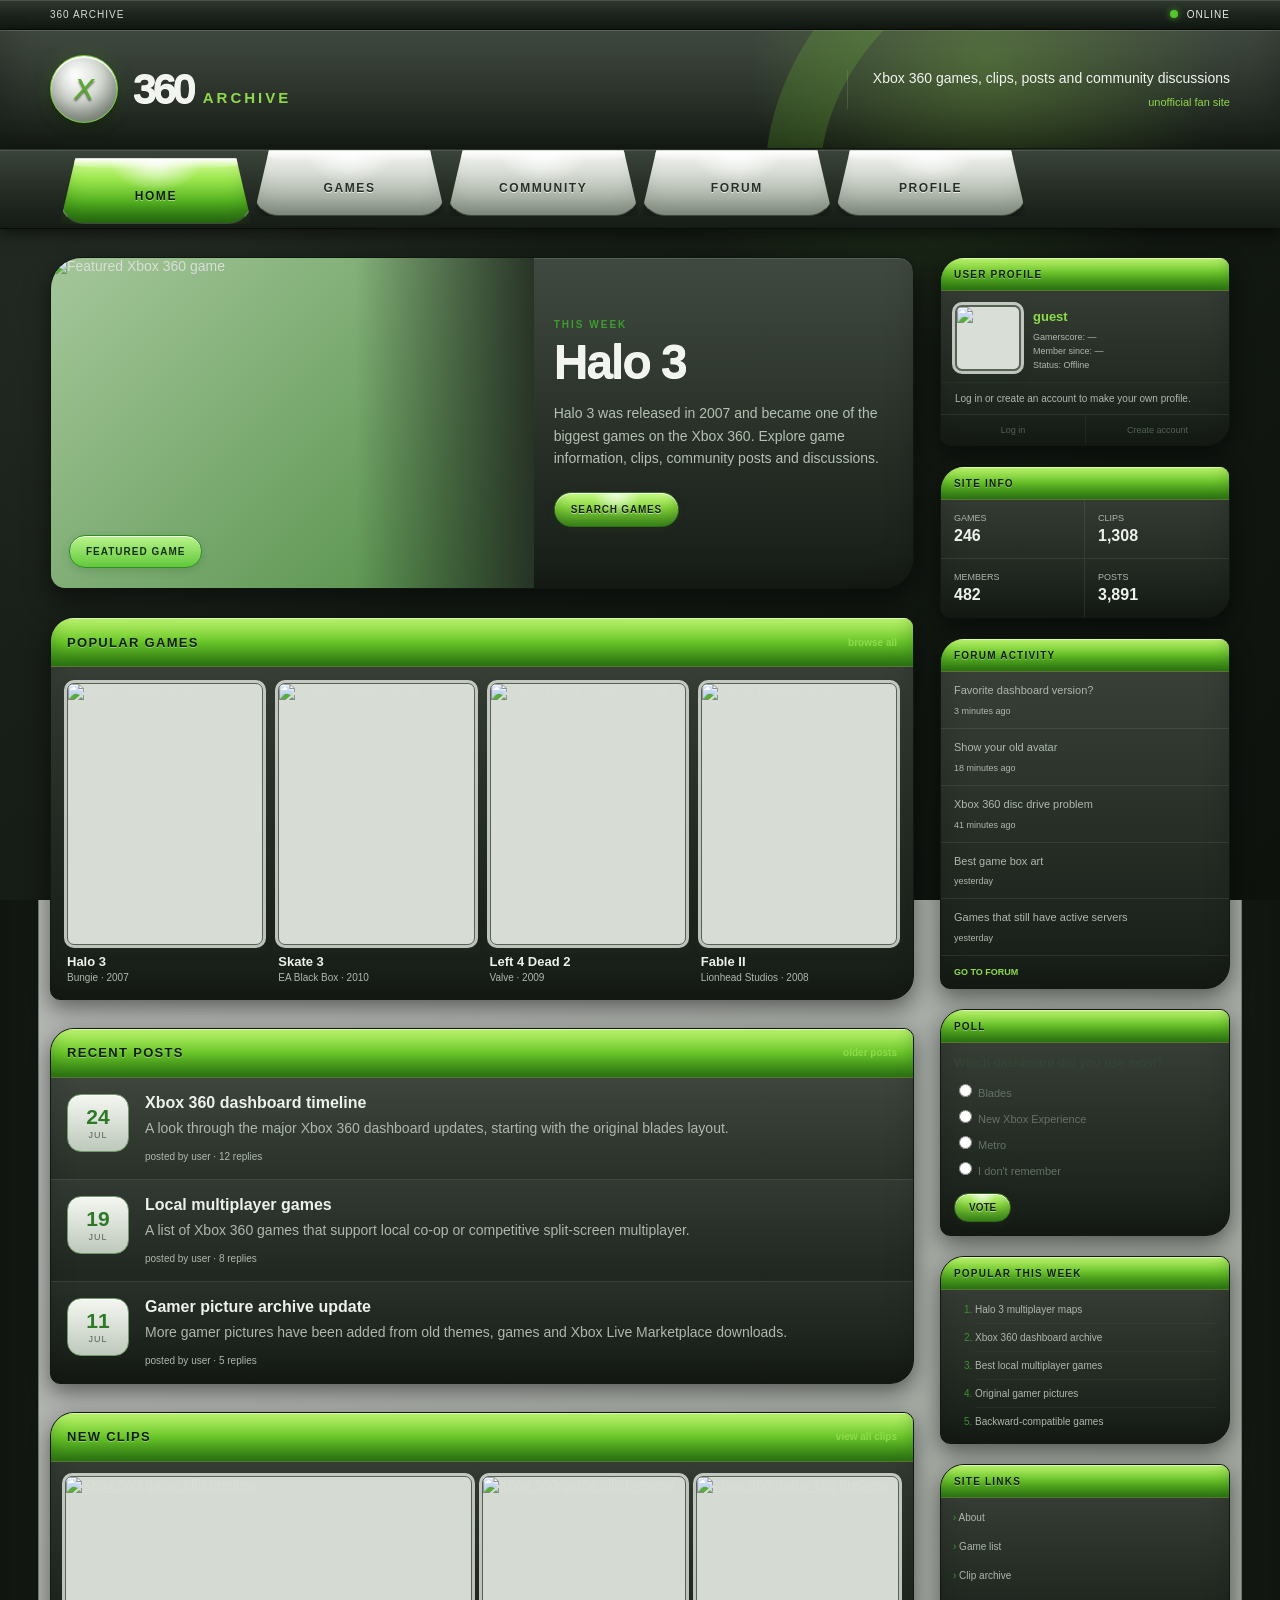
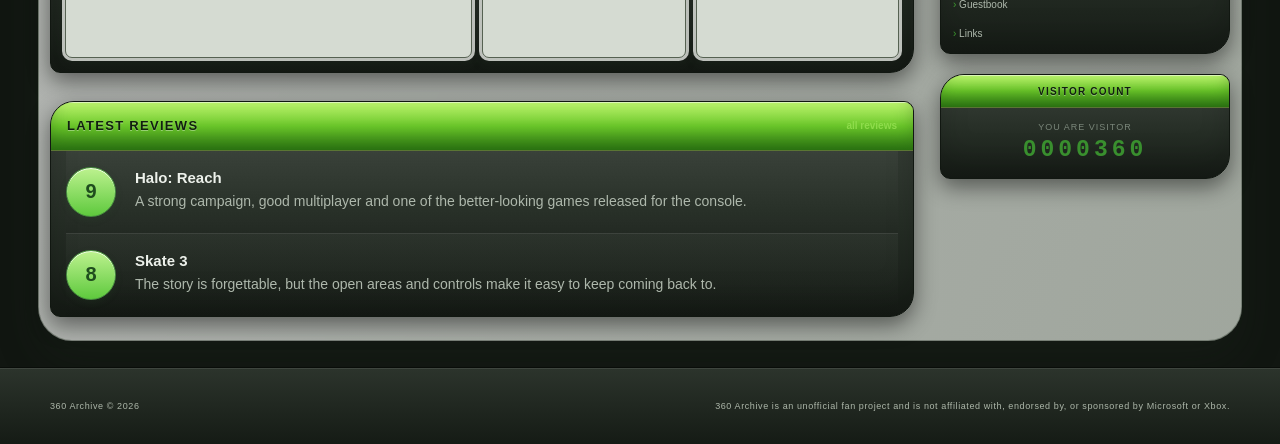
==== index.html @ 5d23368d "Add files via upload" ====
<!DOCTYPE html>
<html lang="en">

<head>
  <meta charset="UTF-8">

  <meta
    name="viewport"
    content="width=device-width, initial-scale=1.0"
  >

  <title>360 Archive</title>

  <link
    rel="stylesheet"
    href="style.css?v=4"
  >
</head>


<body>

  <div class="top-bar">

    <div class="site-width top-bar-inner">

      <span>
        360 ARCHIVE
      </span>

      <span class="online-status">

        <span class="online-dot"></span>

        ONLINE

      </span>

    </div>

  </div>


  <header class="site-header">

    <div class="site-width header-inner">

      <a
        class="site-logo"
        href="index.html"
      >

        <span class="logo-circle">
          X
        </span>

        <span class="logo-name">

          <strong>
            360
          </strong>

          <span>
            ARCHIVE
          </span>

        </span>

      </a>


      <div class="header-text">

        <p>
          Xbox 360 games, clips, posts and community discussions
        </p>

        <span>
          unofficial fan site
        </span>

      </div>

    </div>

  </header>

  <nav class="main-nav">
    <div class="site-width nav-inner">
      <a class="active" href="index.html">HOME</a>
      <a href="games.html">GAMES</a>
      <a href="community.html">COMMUNITY</a>
      <a href="forum.html">FORUM</a>
      <a href="profile.html">PROFILE</a>
    </div>
  </nav>

<main class="site-width page-layout">

    <section class="main-column">


      <section class="feature">

        <div class="feature-image">

          <img
            src="images/feature-game.jpg"
            alt="Featured Xbox 360 game"
          >

          <span class="feature-label">
            FEATURED GAME
          </span>

        </div>


        <div class="feature-info">

          <p class="small-heading">
            THIS WEEK
          </p>

          <h1>
            Halo 3
          </h1>

          <p>
            Halo 3 was released in 2007 and became one of the biggest
            games on the Xbox 360. Explore game information, clips,
            community posts and discussions.
          </p>

          <a
            class="main-button"
            href="games.html"
          >
            SEARCH GAMES
          </a>

        </div>

      </section>


      <section
        class="content-section"
        id="games"
      >

        <div class="section-heading">

          <h2>
            POPULAR GAMES
          </h2>

          <a href="games.html">
            browse all
          </a>

        </div>


        <div class="game-grid">


          <article class="game-item">

            <img
              src="images/game-halo3.jpg"
              alt="Halo 3 game cover"
            >

            <h3>
              Halo 3
            </h3>

            <p>
              Bungie · 2007
            </p>

          </article>


          <article class="game-item">

            <img
              src="images/game-skate3.jpg"
              alt="Skate 3 game cover"
            >

            <h3>
              Skate 3
            </h3>

            <p>
              EA Black Box · 2010
            </p>

          </article>


          <article class="game-item">

            <img
              src="images/game-l4d2.jpg"
              alt="Left 4 Dead 2 game cover"
            >

            <h3>
              Left 4 Dead 2
            </h3>

            <p>
              Valve · 2009
            </p>

          </article>


          <article class="game-item">

            <img
              src="images/game-fable2.jpg"
              alt="Fable II game cover"
            >

            <h3>
              Fable II
            </h3>

            <p>
              Lionhead Studios · 2008
            </p>

          </article>

        </div>

      </section>


      <section
        class="content-section"
        id="posts"
      >

        <div class="section-heading">

          <h2>
            RECENT POSTS
          </h2>

          <a href="#">
            older posts
          </a>

        </div>


        <article class="post">

          <div class="post-date">

            <strong>
              24
            </strong>

            <span>
              JUL
            </span>

          </div>


          <div class="post-content">

            <h3>

              <a href="#">
                Xbox 360 dashboard timeline
              </a>

            </h3>

            <p>
              A look through the major Xbox 360 dashboard updates,
              starting with the original blades layout.
            </p>

            <span class="post-details">
              posted by user · 12 replies
            </span>

          </div>

        </article>


        <article class="post">

          <div class="post-date">

            <strong>
              19
            </strong>

            <span>
              JUL
            </span>

          </div>


          <div class="post-content">

            <h3>

              <a href="#">
                Local multiplayer games
              </a>

            </h3>

            <p>
              A list of Xbox 360 games that support local co-op or
              competitive split-screen multiplayer.
            </p>

            <span class="post-details">
              posted by user · 8 replies
            </span>

          </div>

        </article>


        <article class="post">

          <div class="post-date">

            <strong>
              11
            </strong>

            <span>
              JUL
            </span>

          </div>


          <div class="post-content">

            <h3>

              <a href="#">
                Gamer picture archive update
              </a>

            </h3>

            <p>
              More gamer pictures have been added from old themes,
              games and Xbox Live Marketplace downloads.
            </p>

            <span class="post-details">
              posted by user · 5 replies
            </span>

          </div>

        </article>

      </section>


      <section
        class="content-section"
        id="clips"
      >

        <div class="section-heading">

          <h2>
            NEW CLIPS
          </h2>

          <a href="#">
            view all clips
          </a>

        </div>


        <div class="screenshot-grid">

          <a href="#">

            <img
              src="images/screenshot-1.jpg"
              alt="Xbox 360 game clip preview"
            >

          </a>

          <a href="#">

            <img
              src="images/screenshot-2.jpg"
              alt="Xbox 360 game clip preview"
            >

          </a>

          <a href="#">

            <img
              src="images/screenshot-3.jpg"
              alt="Xbox 360 game clip preview"
            >

          </a>

        </div>

      </section>


      <section class="content-section">

        <div class="section-heading">

          <h2>
            LATEST REVIEWS
          </h2>

          <a href="#">
            all reviews
          </a>

        </div>


        <div class="review-list">


          <article class="review">

            <div class="review-score">
              9
            </div>

            <div>

              <h3>
                Halo: Reach
              </h3>

              <p>
                A strong campaign, good multiplayer and one of the
                better-looking games released for the console.
              </p>

            </div>

          </article>


          <article class="review">

            <div class="review-score">
              8
            </div>

            <div>

              <h3>
                Skate 3
              </h3>

              <p>
                The story is forgettable, but the open areas and
                controls make it easy to keep coming back to.
              </p>

            </div>

          </article>

        </div>

      </section>

    </section>


    <aside class="sidebar">


      <section
        class="sidebar-section"
        id="profile"
      >

        <div class="sidebar-heading">
          USER PROFILE
        </div>


        <div class="profile">

          <img
            id="home-profile-avatar"
            src="images/avatar.png"
            alt="User avatar"
          >


          <div class="profile-details">

            <strong id="home-profile-username">
              user
            </strong>

            <span id="home-profile-gamerscore">
              Gamerscore: 0
            </span>

            <span id="home-profile-member-since">
              Member since: —
            </span>

            <span id="home-profile-status">
              Status: Checking...
            </span>

          </div>

        </div>


        <p
          class="profile-bio"
          id="home-profile-bio"
        >
          profile information goes here
        </p>


        <div class="profile-links">

          <a
            id="home-profile-primary-link"
            href="login.html"
          >
            Log in
          </a>

          <a
            id="home-profile-secondary-link"
            href="signup.html"
          >
            Create account
          </a>

        </div>

      </section>


      <section class="sidebar-section">

        <div class="sidebar-heading">
          SITE INFO
        </div>


        <div class="site-stats">

          <div>

            <span>
              Games
            </span>

            <strong>
              246
            </strong>

          </div>


          <div>

            <span>
              Clips
            </span>

            <strong>
              1,308
            </strong>

          </div>


          <div>

            <span>
              Members
            </span>

            <strong>
              482
            </strong>

          </div>


          <div>

            <span>
              Posts
            </span>

            <strong>
              3,891
            </strong>

          </div>

        </div>

      </section>


      <section
        class="sidebar-section"
        id="forum"
      >

        <div class="sidebar-heading">
          FORUM ACTIVITY
        </div>


        <ul class="forum-list">

          <li>

            <a href="#">
              Favorite dashboard version?
            </a>

            <span>
              3 minutes ago
            </span>

          </li>


          <li>

            <a href="#">
              Show your old avatar
            </a>

            <span>
              18 minutes ago
            </span>

          </li>


          <li>

            <a href="#">
              Xbox 360 disc drive problem
            </a>

            <span>
              41 minutes ago
            </span>

          </li>


          <li>

            <a href="#">
              Best game box art
            </a>

            <span>
              yesterday
            </span>

          </li>


          <li>

            <a href="#">
              Games that still have active servers
            </a>

            <span>
              yesterday
            </span>

          </li>

        </ul>


        <a
          class="sidebar-bottom-link"
          href="#"
        >
          GO TO FORUM
        </a>

      </section>


      <section class="sidebar-section">

        <div class="sidebar-heading">
          POLL
        </div>


        <form class="poll">

          <p>
            Which dashboard did you use most?
          </p>


          <label>

            <input
              type="radio"
              name="dashboard"
            >

            Blades

          </label>


          <label>

            <input
              type="radio"
              name="dashboard"
            >

            New Xbox Experience

          </label>


          <label>

            <input
              type="radio"
              name="dashboard"
            >

            Metro

          </label>


          <label>

            <input
              type="radio"
              name="dashboard"
            >

            I don't remember

          </label>


          <button type="button">
            VOTE
          </button>

        </form>

      </section>


      <section class="sidebar-section">

        <div class="sidebar-heading">
          POPULAR THIS WEEK
        </div>


        <ol class="popular-list">

          <li>

            <a href="#">
              Halo 3 multiplayer maps
            </a>

          </li>

          <li>

            <a href="#">
              Xbox 360 dashboard archive
            </a>

          </li>

          <li>

            <a href="#">
              Best local multiplayer games
            </a>

          </li>

          <li>

            <a href="#">
              Original gamer pictures
            </a>

          </li>

          <li>

            <a href="#">
              Backward-compatible games
            </a>

          </li>

        </ol>

      </section>


      <section class="sidebar-section">

        <div class="sidebar-heading">
          SITE LINKS
        </div>


        <nav class="side-links">

          <a href="#">
            About
          </a>

          <a href="games.html">
            Game list
          </a>

          <a href="#">
            Clip archive
          </a>

          <a href="#">
            Guestbook
          </a>

          <a href="#">
            Links
          </a>

        </nav>

      </section>


      <section class="sidebar-section visitor-counter">

        <div class="sidebar-heading">
          VISITOR COUNT
        </div>

        <span>
          You are visitor
        </span>

        <strong>
          0000360
        </strong>

      </section>

    </aside>

  </main>


  <footer>

    <div class="site-width footer-inner">

      <p>
        360 Archive © 2026
      </p>

      <p>
        360 Archive is an unofficial fan project and is not affiliated
        with, endorsed by, or sponsored by Microsoft or Xbox.
      </p>

    </div>

  </footer>


  <script src="https://cdn.jsdelivr.net/npm/@supabase/supabase-js@2"></script>

  <script src="js/supabase.js"></script>

  <script src="js/home.js?v=2"></script>

</body>

</html>
---- style.css ----
/* ==================================================
   BASIC RESET
================================================== */

* {
  box-sizing: border-box;
}

html {
  scroll-behavior: smooth;
  background: #c8cec5;
}

body {
  margin: 0;
  min-height: 100vh;
  color: #233023;
  background:
    radial-gradient(
      circle at center top,
      #f7faf4 0%,
      #dce2d9 42%,
      #bcc4b8 100%
    );
  font-family:
    Arial,
    Helvetica,
    sans-serif;
  font-size: 14px;
}

img {
  display: block;
  max-width: 100%;
}

a {
  color: inherit;
}

button,
input {
  font: inherit;
}

.site-width {
  width: min(1120px, calc(100% - 34px));
  margin: 0 auto;
}


/* ==================================================
   COLORS
================================================== */

:root {
  --green-light: #a7eb6f;
  --green-main: #62c83b;
  --green-dark: #2c8f2a;
  --green-deep: #1f641f;

  --silver-light: #f8faf6;
  --silver-mid: #d6dcd3;
  --silver-dark: #9ea79b;

  --text-dark: #233023;
  --text-soft: #647064;
  --line: rgba(62, 82, 62, 0.28);
}


/* ==================================================
   TOP BAR
================================================== */

.top-bar {
  border-bottom: 1px solid rgba(76, 95, 76, 0.35);
  color: #4f5c4f;
  background:
    linear-gradient(
      180deg,
      #f8faf6,
      #d8ddd5
    );
  box-shadow:
    inset 0 1px 0 rgba(255, 255, 255, 0.9);
  font-size: 10px;
  letter-spacing: 1px;
}

.top-bar-inner {
  min-height: 32px;
  display: flex;
  align-items: center;
  justify-content: space-between;
}

.online-status {
  color: #4b5a4b;
}

.online-dot {
  width: 8px;
  height: 8px;
  margin-right: 5px;
  display: inline-block;
  border-radius: 50%;
  background: #55c52f;
  box-shadow:
    0 0 7px rgba(78, 194, 43, 0.8);
}


/* ==================================================
   HEADER
================================================== */

.site-header {
  border-bottom: 1px solid #7f987d;
  background:
    radial-gradient(
      circle at 72% 25%,
      rgba(150, 235, 103, 0.42),
      transparent 28%
    ),
    linear-gradient(
      180deg,
      #f8faf6,
      #cbd2c8
    );
  box-shadow:
    inset 0 1px 0 rgba(255, 255, 255, 0.95),
    0 4px 10px rgba(60, 80, 60, 0.18);
}

.header-inner {
  min-height: 130px;
  display: flex;
  align-items: center;
  justify-content: space-between;
  gap: 30px;
}

.site-logo {
  display: flex;
  align-items: center;
  gap: 15px;
  color: #253225;
  text-decoration: none;
}

.logo-circle {
  width: 68px;
  height: 68px;
  display: grid;
  place-items: center;
  border: 3px solid #65b844;
  border-radius: 50%;
  color: #3e9c2d;
  background:
    radial-gradient(
      circle at 35% 30%,
      #ffffff 0%,
      #eef3eb 45%,
      #bcc6b9 100%
    );
  font-family:
    "Arial Black",
    Arial,
    sans-serif;
  font-size: 30px;
  font-style: italic;
  box-shadow:
    inset 0 2px 0 rgba(255, 255, 255, 0.95),
    inset 0 -8px 16px rgba(85, 105, 85, 0.18),
    0 4px 10px rgba(60, 80, 60, 0.22);
}

.logo-name {
  display: flex;
  align-items: baseline;
  line-height: 0.88;
}

.logo-name strong {
  color: #2b382b;
  font-family:
    "Arial Black",
    Arial,
    sans-serif;
  font-size: 43px;
  letter-spacing: -4px;
}

.logo-name span {
  margin-left: 10px;
  color: #4baa32;
  font-size: 15px;
  font-weight: bold;
  letter-spacing: 3px;
}

.header-text {
  max-width: 430px;
  padding-left: 25px;
  border-left: 1px solid rgba(80, 100, 80, 0.3);
  text-align: right;
}

.header-text p {
  margin: 0 0 7px;
  color: #344234;
  font-size: 14px;
}

.header-text span {
  color: #718071;
  font-size: 11px;
}


/* ==================================================
   MAIN NAVIGATION
================================================== */

.main-nav {
  position: sticky;
  top: 0;
  z-index: 20;
  border-bottom: 1px solid #718a70;
  background:
    linear-gradient(
      180deg,
      #edf2e9,
      #c5ccc2
    );
  box-shadow:
    inset 0 1px 0 rgba(255, 255, 255, 0.95),
    0 3px 8px rgba(45, 65, 45, 0.2);
}

.nav-inner {
  display: flex;
}

.main-nav a {
  min-width: 120px;
  padding: 16px 20px 14px;
  border-right: 1px solid rgba(77, 97, 77, 0.28);
  color: #435043;
  background:
    linear-gradient(
      180deg,
      rgba(255, 255, 255, 0.55),
      rgba(255, 255, 255, 0)
    );
  text-align: center;
  text-decoration: none;
  font-size: 11px;
  font-weight: bold;
  letter-spacing: 1px;
  transition:
    background 0.18s ease,
    color 0.18s ease;
}

.main-nav a:first-child {
  border-left: 1px solid rgba(77, 97, 77, 0.28);
}

.main-nav a:hover {
  color: #173617;
  background:
    linear-gradient(
      180deg,
      #a7eb6f,
      #59c83a
    );
}

.main-nav a.active {
  color: #143114;
  background:
    linear-gradient(
      180deg,
      #b8f386 0%,
      #66cf40 48%,
      #3da52f 100%
    );
  box-shadow:
    inset 0 1px 0 rgba(255, 255, 255, 0.85),
    inset 0 -7px 14px rgba(34, 110, 28, 0.18);
}


/* ==================================================
   GENERAL PAGE LAYOUT
================================================== */

.page-layout {
  display: grid;
  grid-template-columns: minmax(0, 1fr) 290px;
  gap: 26px;
  padding-top: 28px;
  padding-bottom: 50px;
}

.main-column {
  min-width: 0;
}


/* ==================================================
   FEATURE SECTION
================================================== */

.feature {
  min-height: 330px;
  display: grid;
  grid-template-columns: 56% 44%;
  overflow: hidden;
  border: 1px solid #8ea28b;
  border-radius: 24px;
  background:
    linear-gradient(
      180deg,
      #f5f8f2,
      #cbd3c8
    );
  box-shadow:
    inset 0 1px 0 rgba(255, 255, 255, 0.9),
    inset 0 -10px 20px rgba(82, 102, 82, 0.12),
    0 7px 18px rgba(55, 75, 55, 0.2);
}

.feature-image {
  position: relative;
  min-height: 330px;
  overflow: hidden;
  background:
    linear-gradient(
      135deg,
      #a5c79b,
      #4d8b42
    );
}

.feature-image::after {
  content: "";
  position: absolute;
  inset: 0;
  background:
    linear-gradient(
      90deg,
      transparent 65%,
      rgba(221, 229, 218, 0.92)
    );
  pointer-events: none;
}

.feature-image img {
  position: relative;
  z-index: 1;
  width: 100%;
  height: 100%;
  object-fit: cover;
}

.feature-label {
  position: absolute;
  left: 18px;
  bottom: 20px;
  z-index: 3;
  padding: 10px 16px;
  border: 1px solid #2f8d29;
  border-radius: 16px;
  color: #183318;
  background:
    linear-gradient(
      180deg,
      #baf48c,
      #62c83b
    );
  box-shadow:
    inset 0 1px 0 rgba(255, 255, 255, 0.8),
    0 3px 8px rgba(35, 90, 35, 0.2);
  font-size: 10px;
  font-weight: bold;
  letter-spacing: 1px;
}

.feature-info {
  position: relative;
  z-index: 2;
  align-self: center;
  padding: 34px 32px 34px 20px;
}

.small-heading {
  margin: 0 0 8px;
  color: #3d9c2f;
  font-size: 10px;
  font-weight: bold;
  letter-spacing: 2px;
}

.feature-info h1 {
  margin: 0 0 16px;
  color: #253225;
  font-size: clamp(34px, 4vw, 48px);
  line-height: 1;
  letter-spacing: -2px;
}

.feature-info > p:not(.small-heading) {
  margin-bottom: 22px;
  color: #5f6d5f;
  line-height: 1.6;
}

.main-button {
  display: inline-block;
  padding: 11px 16px;
  border: 1px solid #2d8d29;
  border-radius: 14px;
  color: #173317;
  background:
    linear-gradient(
      180deg,
      #b5f081,
      #58c637
    );
  box-shadow:
    inset 0 1px 0 rgba(255, 255, 255, 0.85),
    inset 0 -7px 12px rgba(33, 104, 28, 0.12),
    0 3px 7px rgba(50, 80, 50, 0.18);
  text-decoration: none;
  font-size: 10px;
  font-weight: bold;
  letter-spacing: 0.8px;
}

.main-button:hover {
  background:
    linear-gradient(
      180deg,
      #c6f89e,
      #70d44a
    );
}


/* ==================================================
   CONTENT SECTIONS
================================================== */

.content-section {
  margin-top: 28px;
  overflow: hidden;
  border: 1px solid #9da89a;
  border-radius: 20px;
  background:
    linear-gradient(
      180deg,
      #f8faf6,
      #d4dbd1
    );
  box-shadow:
    inset 0 1px 0 rgba(255, 255, 255, 0.95),
    0 5px 14px rgba(65, 85, 65, 0.16);
}

.section-heading {
  min-height: 49px;
  padding: 0 16px;
  display: flex;
  align-items: center;
  justify-content: space-between;
  border-bottom: 1px solid rgba(72, 94, 72, 0.28);
  background:
    linear-gradient(
      180deg,
      #a9ea79 0%,
      #5bc63a 55%,
      #3aa12d 100%
    );
  box-shadow:
    inset 0 1px 0 rgba(255, 255, 255, 0.78),
    inset 0 -8px 14px rgba(37, 104, 30, 0.12);
}

.section-heading h2 {
  margin: 0;
  color: #173017;
  font-size: 13px;
  letter-spacing: 1.3px;
}

.section-heading a {
  color: #214a20;
  text-decoration: none;
  font-size: 10px;
  font-weight: bold;
}

.section-heading a:hover {
  color: #ffffff;
}


/* ==================================================
   GAME GRID
================================================== */

.game-grid {
  display: grid;
  grid-template-columns: repeat(4, 1fr);
  gap: 15px;
  padding: 16px;
}

.game-item {
  min-width: 0;
}

.game-item img {
  width: 100%;
  aspect-ratio: 3 / 4;
  object-fit: cover;
  border: 1px solid #879a84;
  border-radius: 12px;
  background: #d7ddd4;
  box-shadow:
    inset 0 1px 0 rgba(255, 255, 255, 0.8),
    0 4px 10px rgba(54, 74, 54, 0.22);
  transition:
    transform 0.18s ease,
    box-shadow 0.18s ease;
}

.game-item:hover img {
  transform: translateY(-3px);
  box-shadow:
    0 7px 14px rgba(48, 95, 40, 0.25);
}

.game-item h3 {
  margin: 9px 0 3px;
  color: #2a372a;
  font-size: 13px;
}

.game-item p {
  margin: 0;
  color: #738073;
  font-size: 10px;
}


/* ==================================================
   POSTS
================================================== */

.post {
  display: grid;
  grid-template-columns: 62px 1fr;
  gap: 16px;
  padding: 16px;
  border-bottom: 1px solid rgba(70, 90, 70, 0.2);
  background:
    linear-gradient(
      180deg,
      rgba(255, 255, 255, 0.58),
      rgba(255, 255, 255, 0.12)
    );
}

.post:last-child {
  border-bottom: 0;
}

.post:hover {
  background:
    linear-gradient(
      90deg,
      rgba(171, 235, 123, 0.35),
      rgba(255, 255, 255, 0.28)
    );
}

.post-date {
  height: 58px;
  display: flex;
  flex-direction: column;
  align-items: center;
  justify-content: center;
  border: 1px solid #70996a;
  border-radius: 14px;
  background:
    linear-gradient(
      180deg,
      #f4f7f1,
      #bec8bb
    );
  box-shadow:
    inset 0 1px 0 rgba(255, 255, 255, 0.9);
}

.post-date strong {
  color: #2e7928;
  font-size: 21px;
  line-height: 1;
}

.post-date span {
  margin-top: 3px;
  color: #536153;
  font-size: 9px;
  letter-spacing: 1px;
}

.post-content h3 {
  margin: 0 0 6px;
  font-size: 16px;
}

.post-content h3 a {
  color: #2b382b;
  text-decoration: none;
}

.post-content h3 a:hover {
  color: #2f9629;
}

.post-content p {
  margin: 0 0 8px;
  color: #647064;
  line-height: 1.5;
}

.post-details {
  color: #829082;
  font-size: 10px;
}


/* ==================================================
   SCREENSHOTS
================================================== */

.screenshot-grid {
  display: grid;
  grid-template-columns: 2fr 1fr 1fr;
  gap: 10px;
  padding: 14px;
}

.screenshot-grid a {
  display: block;
  overflow: hidden;
  border: 1px solid #869783;
  border-radius: 13px;
  background: #d5dbd2;
  box-shadow:
    0 4px 10px rgba(55, 75, 55, 0.18);
}

.screenshot-grid img {
  width: 100%;
  height: 180px;
  object-fit: cover;
  transition:
    transform 0.2s ease,
    opacity 0.2s ease;
}

.screenshot-grid a:hover img {
  opacity: 0.9;
  transform: scale(1.025);
}


/* ==================================================
   REVIEWS
================================================== */

.review-list {
  padding: 0 15px;
}

.review {
  display: grid;
  grid-template-columns: 54px 1fr;
  gap: 15px;
  padding: 16px 0;
  border-bottom: 1px solid rgba(70, 90, 70, 0.2);
}

.review:last-child {
  border-bottom: 0;
}

.review-score {
  width: 50px;
  height: 50px;
  display: grid;
  place-items: center;
  border: 1px solid #478e3f;
  border-radius: 50%;
  color: #1f4d1e;
  background:
    linear-gradient(
      180deg,
      #bdf28f,
      #5ec93d
    );
  box-shadow:
    inset 0 1px 0 rgba(255, 255, 255, 0.8),
    0 3px 7px rgba(47, 85, 47, 0.18);
  font-size: 20px;
  font-weight: bold;
}

.review h3 {
  margin: 2px 0 5px;
  color: #2d3a2d;
  font-size: 15px;
}

.review p {
  margin: 0;
  color: #697669;
  line-height: 1.5;
}


/* ==================================================
   SIDEBAR
================================================== */

.sidebar {
  min-width: 0;
}

.sidebar-section {
  margin-bottom: 20px;
  overflow: hidden;
  border: 1px solid #9ca79a;
  border-radius: 18px;
  background:
    linear-gradient(
      180deg,
      #f7f9f5,
      #d1d8ce
    );
  box-shadow:
    inset 0 1px 0 rgba(255, 255, 255, 0.95),
    0 5px 12px rgba(59, 79, 59, 0.17);
}

.sidebar-heading {
  padding: 11px 13px 10px;
  border-bottom: 1px solid rgba(68, 89, 68, 0.26);
  color: #173017;
  background:
    linear-gradient(
      180deg,
      #afea83,
      #5bc63a
    );
  box-shadow:
    inset 0 1px 0 rgba(255, 255, 255, 0.8);
  font-size: 10px;
  font-weight: bold;
  letter-spacing: 1.2px;
}


/* ==================================================
   PROFILE CARD
================================================== */

.profile {
  display: flex;
  gap: 12px;
  padding: 14px 14px 11px;
}

.profile img {
  width: 66px;
  height: 66px;
  flex-shrink: 0;
  object-fit: cover;
  border: 2px solid #58ad42;
  border-radius: 14px;
  background: #d9ded6;
  box-shadow:
    inset 0 1px 0 rgba(255, 255, 255, 0.8),
    0 3px 8px rgba(50, 75, 50, 0.2);
}

.profile-details strong,
.profile-details span {
  display: block;
}

.profile-details strong {
  margin: 4px 0 8px;
  color: #2f9429;
  font-size: 13px;
}

.profile-details span {
  margin-top: 4px;
  color: #6e7a6e;
  font-size: 9px;
}

.profile-bio {
  margin: 0;
  padding: 10px 14px;
  border-top: 1px solid rgba(72, 92, 72, 0.2);
  color: #6b776b;
  font-size: 10px;
}

.profile-links {
  display: flex;
  border-top: 1px solid rgba(72, 92, 72, 0.2);
}

.profile-links a {
  width: 50%;
  padding: 10px;
  color: #526152;
  text-align: center;
  text-decoration: none;
  font-size: 9px;
}

.profile-links a + a {
  border-left: 1px solid rgba(72, 92, 72, 0.2);
}

.profile-links a:hover {
  color: #1d4f1c;
  background:
    linear-gradient(
      180deg,
      rgba(180, 240, 130, 0.55),
      rgba(102, 201, 63, 0.32)
    );
}


/* ==================================================
   SITE STATS
================================================== */

.site-stats {
  display: grid;
  grid-template-columns: repeat(2, 1fr);
}

.site-stats div {
  padding: 13px;
  border-bottom: 1px solid rgba(72, 92, 72, 0.2);
}

.site-stats div:nth-child(odd) {
  border-right: 1px solid rgba(72, 92, 72, 0.2);
}

.site-stats div:nth-last-child(-n + 2) {
  border-bottom: 0;
}

.site-stats span,
.site-stats strong {
  display: block;
}

.site-stats span {
  margin-bottom: 4px;
  color: #758175;
  font-size: 9px;
  text-transform: uppercase;
}

.site-stats strong {
  color: #2e3b2e;
  font-size: 16px;
}


/* ==================================================
   FORUM LIST
================================================== */

.forum-list {
  margin: 0;
  padding: 0;
  list-style: none;
}

.forum-list li {
  padding: 11px 13px;
  border-bottom: 1px solid rgba(72, 92, 72, 0.2);
}

.forum-list li:hover {
  background:
    linear-gradient(
      90deg,
      rgba(175, 235, 130, 0.42),
      rgba(255, 255, 255, 0.15)
    );
}

.forum-list a {
  display: block;
  margin-bottom: 3px;
  color: #405040;
  text-decoration: none;
  font-size: 11px;
  line-height: 1.35;
}

.forum-list a:hover {
  color: #2d9028;
}

.forum-list span {
  color: #7b877b;
  font-size: 9px;
}

.sidebar-bottom-link {
  display: block;
  padding: 11px 13px;
  color: #2c8427;
  text-decoration: none;
  font-size: 9px;
  font-weight: bold;
}


/* ==================================================
   POLL
================================================== */

.poll {
  padding: 13px;
}

.poll p {
  margin: 0 0 11px;
  color: #354335;
  font-size: 12px;
  font-weight: bold;
}

.poll label {
  display: block;
  margin: 8px 0;
  color: #667266;
  font-size: 11px;
  cursor: pointer;
}

.poll input {
  accent-color: #4eb233;
}

.poll button {
  margin-top: 8px;
  padding: 8px 14px;
  border: 1px solid #398f30;
  border-radius: 12px;
  color: #173017;
  background:
    linear-gradient(
      180deg,
      #b7ef88,
      #5fc63d
    );
  box-shadow:
    inset 0 1px 0 rgba(255, 255, 255, 0.78);
  font-size: 10px;
  font-weight: bold;
  cursor: pointer;
}


/* ==================================================
   POPULAR LIST
================================================== */

.popular-list {
  margin: 0;
  padding: 6px 13px 8px 34px;
}

.popular-list li {
  padding: 8px 0;
  color: #3d922f;
  border-bottom: 1px solid rgba(72, 92, 72, 0.2);
  font-size: 10px;
}

.popular-list li:last-child {
  border-bottom: 0;
}

.popular-list a {
  color: #566356;
  text-decoration: none;
}

.popular-list a:hover {
  color: #2e9229;
}


/* ==================================================
   SIDE LINKS
================================================== */

.side-links {
  padding: 5px 0;
}

.side-links a {
  display: block;
  padding: 9px 12px;
  color: #5f6b5f;
  text-decoration: none;
  font-size: 10px;
}

.side-links a::before {
  content: "› ";
  color: #3c9a2f;
}

.side-links a:hover {
  color: #224622;
  background:
    linear-gradient(
      90deg,
      rgba(175, 236, 128, 0.42),
      transparent
    );
}


/* ==================================================
   VISITOR COUNTER
================================================== */

.visitor-counter {
  padding-bottom: 15px;
  text-align: center;
}

.visitor-counter > span {
  display: block;
  margin: 14px 0 5px;
  color: #7a867a;
  font-size: 9px;
  text-transform: uppercase;
  letter-spacing: 1px;
}

.visitor-counter > strong {
  display: block;
  color: #398f2e;
  font-family:
    "Courier New",
    monospace;
  font-size: 23px;
  letter-spacing: 4px;
}


/* ==================================================
   PROFILE PAGE
================================================== */

.profile-page {
  padding-top: 28px;
  padding-bottom: 50px;
}

.profile-header {
  overflow: hidden;
  border: 1px solid #93a290;
  border-radius: 24px 24px 0 0;
  background:
    linear-gradient(
      180deg,
      #f8faf6,
      #d4dbd1
    );
  box-shadow:
    inset 0 1px 0 rgba(255, 255, 255, 0.95),
    0 7px 18px rgba(55, 75, 55, 0.2);
}

.profile-banner {
  height: 175px;
  overflow: hidden;
  background:
    linear-gradient(
      115deg,
      #b8eb91,
      #4e9d3d 60%,
      #2c6c2b
    );
}

.profile-banner img {
  width: 100%;
  height: 100%;
  object-fit: cover;
}

.profile-header-content {
  min-height: 145px;
  display: flex;
  gap: 22px;
  padding: 0 25px 22px;
}

.large-avatar {
  width: 132px;
  height: 132px;
  margin-top: -50px;
  flex-shrink: 0;
  object-fit: cover;
  border: 5px solid #e8eee5;
  border-radius: 22px;
  background: #d2d9cf;
  box-shadow:
    0 0 0 2px #54aa3b,
    0 5px 12px rgba(48, 70, 48, 0.22);
}

.profile-main-info {
  width: 100%;
  padding-top: 18px;
}

.profile-name-row {
  display: flex;
  align-items: flex-start;
  justify-content: space-between;
  gap: 20px;
}

.profile-name-row h1 {
  margin: 0 0 5px;
  color: #283528;
  font-size: 30px;
}

.profile-online {
  color: #6c796c;
  font-size: 10px;
}

.profile-button {
  padding: 10px 14px;
  border: 1px solid #3b9131;
  border-radius: 13px;
  color: #173017;
  background:
    linear-gradient(
      180deg,
      #baf18d,
      #5bc63a
    );
  box-shadow:
    inset 0 1px 0 rgba(255, 255, 255, 0.82);
  font-size: 10px;
  font-weight: bold;
  cursor: pointer;
}

.profile-description {
  max-width: 620px;
  margin: 17px 0;
  color: #647064;
  line-height: 1.5;
}

.profile-meta {
  display: flex;
  flex-wrap: wrap;
  gap: 18px;
  color: #7a867a;
  font-size: 10px;
}


/* ==================================================
   PROFILE TABS
================================================== */

.profile-tabs {
  display: flex;
  overflow: hidden;
  border: 1px solid #94a191;
  border-top: 0;
  border-radius: 0 0 20px 20px;
  background:
    linear-gradient(
      180deg,
      #eef2eb,
      #c9d0c6
    );
  box-shadow:
    0 4px 10px rgba(55, 75, 55, 0.16);
}

.profile-tabs a {
  padding: 15px 19px 13px;
  border-right: 1px solid rgba(72, 92, 72, 0.22);
  color: #5f6c5f;
  text-decoration: none;
  font-size: 10px;
  font-weight: bold;
  letter-spacing: 0.8px;
}

.profile-tabs a:hover,
.profile-tabs a.active {
  color: #173017;
  background:
    linear-gradient(
      180deg,
      #b8f087,
      #5fc93d
    );
}


/* ==================================================
   PROFILE LAYOUT
================================================== */

.profile-layout {
  display: grid;
  grid-template-columns: minmax(0, 1fr) 305px;
  gap: 22px;
  margin-top: 22px;
}

.profile-main-column,
.profile-sidebar {
  min-width: 0;
}

.profile-section {
  margin-bottom: 22px;
  overflow: hidden;
  border: 1px solid #9ca89a;
  border-radius: 19px;
  background:
    linear-gradient(
      180deg,
      #f8faf6,
      #d4dbd1
    );
  box-shadow:
    inset 0 1px 0 rgba(255, 255, 255, 0.95),
    0 5px 13px rgba(55, 75, 55, 0.16);
}

.profile-section-heading {
  min-height: 44px;
  padding: 0 15px;
  display: flex;
  align-items: center;
  justify-content: space-between;
  border-bottom: 1px solid rgba(70, 90, 70, 0.24);
  color: #173017;
  background:
    linear-gradient(
      180deg,
      #afea80,
      #5ac538
    );
}

.profile-section-heading h2 {
  margin: 0;
  color: #173017;
  font-size: 11px;
  letter-spacing: 1px;
}

.profile-section-heading a {
  color: #275d24;
  font-size: 9px;
  text-decoration: none;
}


/* ==================================================
   CURRENT GAME
================================================== */

.current-game {
  display: grid;
  grid-template-columns: 115px 1fr;
  gap: 18px;
  padding: 16px;
}

.current-game img {
  width: 115px;
  aspect-ratio: 3 / 4;
  object-fit: cover;
  border: 1px solid #81927e;
  border-radius: 12px;
  box-shadow:
    0 4px 10px rgba(55, 75, 55, 0.2);
}

.current-game-info h3 {
  margin: 4px 0 5px;
  color: #2c392c;
  font-size: 18px;
}

.current-game-info > span {
  color: #768276;
  font-size: 10px;
}

.current-game-info p {
  margin: 20px 0;
  color: #647064;
  line-height: 1.5;
}

.game-progress {
  display: flex;
  align-items: center;
  gap: 10px;
}

.game-progress-bar {
  width: 100%;
  height: 10px;
  overflow: hidden;
  border: 1px solid #9aa799;
  border-radius: 20px;
  background:
    linear-gradient(
      180deg,
      #aab3a8,
      #dce2d9
    );
}

.game-progress-bar span {
  width: 65%;
  height: 100%;
  display: block;
  background:
    linear-gradient(
      180deg,
      #9ce56a,
      #46b42f
    );
}

.game-progress strong {
  color: #687568;
  font-size: 10px;
}


/* ==================================================
   FAVORITE GAMES
================================================== */

.favorite-games {
  display: grid;
  grid-template-columns: repeat(4, 1fr);
  gap: 12px;
  padding: 15px;
}

.favorite-games a {
  color: #5d695d;
  text-decoration: none;
  font-size: 10px;
}

.favorite-games img {
  width: 100%;
  aspect-ratio: 3 / 4;
  object-fit: cover;
  border: 1px solid #879784;
  border-radius: 11px;
  box-shadow:
    0 4px 9px rgba(55, 75, 55, 0.18);
}

.favorite-games span {
  display: block;
  margin-top: 7px;
}


/* ==================================================
   ACTIVITY LIST
================================================== */

.activity-list {
  padding: 0 15px;
}

.activity-item {
  display: grid;
  grid-template-columns: 44px 1fr auto;
  gap: 12px;
  padding: 15px 0;
  border-bottom: 1px solid rgba(72, 92, 72, 0.2);
}

.activity-item:last-child {
  border-bottom: 0;
}

.activity-item > img {
  width: 44px;
  height: 44px;
  object-fit: cover;
  border: 1px solid #81927e;
  border-radius: 10px;
}

.activity-item p {
  margin: 0 0 3px;
  color: #5f6c5f;
  font-size: 11px;
}

.activity-item p strong {
  color: #2f3d2f;
}

.activity-item p a {
  color: #329329;
  text-decoration: none;
}

.activity-item span {
  color: #829082;
  font-size: 9px;
}

.activity-item blockquote {
  margin: 9px 0 0;
  color: #6a766a;
  font-size: 11px;
  line-height: 1.45;
}

.activity-comments {
  align-self: center;
  color: #6b786b;
  text-decoration: none;
  font-size: 9px;
}

.rating {
  margin-top: 8px;
  color: #419f31;
  letter-spacing: 2px;
}


/* ==================================================
   ABOUT LIST
================================================== */

.about-list {
  margin: 0;
  padding: 4px 14px 12px;
}

.about-list div {
  padding: 11px 0;
  border-bottom: 1px solid rgba(72, 92, 72, 0.2);
}

.about-list div:last-child {
  border-bottom: 0;
}

.about-list dt {
  margin-bottom: 4px;
  color: #7b877b;
  font-size: 9px;
  text-transform: uppercase;
}

.about-list dd {
  margin: 0;
  color: #415041;
  font-size: 11px;
}


/* ==================================================
   PROFILE STATS
================================================== */

.profile-stats {
  display: grid;
  grid-template-columns: repeat(2, 1fr);
}

.profile-stats div {
  padding: 15px;
  text-align: center;
  border-bottom: 1px solid rgba(72, 92, 72, 0.2);
}

.profile-stats div:nth-child(odd) {
  border-right: 1px solid rgba(72, 92, 72, 0.2);
}

.profile-stats div:nth-last-child(-n + 2) {
  border-bottom: 0;
}

.profile-stats strong,
.profile-stats span {
  display: block;
}

.profile-stats strong {
  margin-bottom: 4px;
  color: #2d3a2d;
  font-size: 18px;
}

.profile-stats span {
  color: #758175;
  font-size: 9px;
}


/* ==================================================
   FRIEND GRID
================================================== */

.friend-grid {
  display: grid;
  grid-template-columns: repeat(4, 1fr);
  gap: 8px;
  padding: 14px;
}

.friend-grid a {
  color: #687468;
  text-align: center;
  text-decoration: none;
  font-size: 9px;
}

.friend-grid img {
  width: 100%;
  aspect-ratio: 1;
  object-fit: cover;
  margin-bottom: 6px;
  border: 1px solid #849480;
  border-radius: 11px;
  background: #d6ddd3;
}


/* ==================================================
   FOOTER
================================================== */

footer {
  border-top: 1px solid #859682;
  background:
    linear-gradient(
      180deg,
      #dbe1d8,
      #b9c2b6
    );
  box-shadow:
    inset 0 1px 0 rgba(255, 255, 255, 0.9);
}

.footer-inner {
  min-height: 76px;
  display: flex;
  align-items: center;
  justify-content: space-between;
  color: #687568;
  font-size: 9px;
  letter-spacing: 0.6px;
}


/* ==================================================
   TABLET
================================================== */

@media (max-width: 860px) {

  .page-layout {
    grid-template-columns: 1fr;
  }

  .sidebar {
    display: grid;
    grid-template-columns:
      repeat(2, minmax(0, 1fr));
    gap: 18px;
  }

  .sidebar-section {
    margin-bottom: 0;
  }

  .header-text {
    display: none;
  }

  .profile-layout {
    grid-template-columns: 1fr;
  }

  .profile-sidebar {
    display: grid;
    grid-template-columns:
      repeat(2, minmax(0, 1fr));
    gap: 18px;
  }

  .profile-sidebar .profile-section {
    margin-bottom: 0;
  }

}


/* ==================================================
   MOBILE
================================================== */

@media (max-width: 680px) {

  .site-width {
    width: min(1120px, calc(100% - 20px));
  }

  .top-bar-inner {
    justify-content: center;
  }

  .top-bar-inner > span:first-child {
    display: none;
  }

  .header-inner {
    min-height: 110px;
    justify-content: center;
  }

  .logo-circle {
    width: 55px;
    height: 55px;
    font-size: 25px;
  }

  .logo-name strong {
    font-size: 38px;
  }

  .logo-name span {
    font-size: 12px;
  }

  .main-nav {
    position: static;
  }

  .nav-inner {
    width: 100%;
    overflow-x: auto;
  }

  .main-nav a {
    min-width: auto;
    flex: 0 0 auto;
    padding: 13px 15px;
  }

  .feature {
    grid-template-columns: 1fr;
  }

  .feature-image {
    min-height: 225px;
  }

  .feature-image::after {
    background:
      linear-gradient(
        0deg,
        rgba(220, 228, 217, 0.95),
        transparent 45%
      );
  }

  .feature-info {
    padding: 24px;
  }

  .game-grid {
    grid-template-columns: repeat(2, 1fr);
  }

  .screenshot-grid {
    grid-template-columns: 1fr;
  }

  .screenshot-grid img {
    height: 210px;
  }

  .sidebar {
    grid-template-columns: 1fr;
  }

  .profile-header-content {
    flex-direction: column;
    align-items: flex-start;
  }

  .large-avatar {
    width: 105px;
    height: 105px;
  }

  .profile-main-info {
    padding-top: 0;
  }

  .profile-name-row {
    width: 100%;
  }

  .profile-tabs {
    overflow-x: auto;
  }

  .profile-tabs a {
    flex: 0 0 auto;
  }

  .favorite-games {
    grid-template-columns: repeat(2, 1fr);
  }

  .profile-sidebar {
    grid-template-columns: 1fr;
  }

  .current-game {
    grid-template-columns: 90px 1fr;
  }

  .current-game img {
    width: 90px;
  }

  .activity-item {
    grid-template-columns: 40px 1fr;
  }

  .activity-comments {
    display: none;
  }

  .footer-inner {
    min-height: 90px;
    flex-direction: column;
    justify-content: center;
    text-align: center;
  }

  .footer-inner p {
    margin: 4px 0;
  }

}


/* ==================================================
   SMALL PHONES
================================================== */

@media (max-width: 430px) {

  .logo-name span {
    display: none;
  }

  .feature-info h1 {
    font-size: 34px;
  }

  .game-grid {
    gap: 11px;
  }

}
/* ==================================================
   LOGIN AND SIGNUP
================================================== */

.auth-page {
  min-height: 100vh;
  padding: 60px 20px;
  display: grid;
  place-items: start center;
}

.auth-box {
  width: min(460px, 100%);
  padding: 28px;
  border: 1px solid #9ca89a;
  border-radius: 22px;
  background:
    linear-gradient(
      180deg,
      #f8faf6,
      #d4dbd1
    );
  box-shadow:
    inset 0 1px 0 rgba(255, 255, 255, 0.95),
    0 7px 18px rgba(55, 75, 55, 0.2);
}

.auth-box h1 {
  margin: 0 0 7px;
  color: #283528;
  font-size: 28px;
}

.auth-intro {
  margin: 0 0 23px;
  color: #687568;
}

.auth-box label {
  display: block;
  margin: 15px 0 6px;
  color: #3f4d3f;
  font-size: 11px;
  font-weight: bold;
}

.auth-box input,
.auth-box textarea {
  width: 100%;
  padding: 11px 12px;
  border: 1px solid #94a191;
  border-radius: 11px;
  outline: none;
  color: #283528;
  background:
    linear-gradient(
      180deg,
      #ffffff,
      #f1f4ef
    );
  box-shadow:
    inset 0 1px 3px rgba(50, 70, 50, 0.12);
}

.auth-box input:focus,
.auth-box textarea:focus {
  border-color: #55ad3c;
  box-shadow:
    0 0 0 3px rgba(87, 190, 59, 0.18);
}

.auth-box textarea {
  min-height: 110px;
  resize: vertical;
}

.auth-box button {
  margin-top: 19px;
  padding: 10px 17px;
  border: 1px solid #3b9131;
  border-radius: 13px;
  color: #173017;
  background:
    linear-gradient(
      180deg,
      #baf18d,
      #5bc63a
    );
  box-shadow:
    inset 0 1px 0 rgba(255, 255, 255, 0.82);
  font-size: 10px;
  font-weight: bold;
  cursor: pointer;
}

.auth-box button:hover {
  background:
    linear-gradient(
      180deg,
      #caf5a5,
      #72d14f
    );
}

.auth-message {
  min-height: 18px;
  margin: 14px 0 0;
  color: #396d32;
  font-size: 11px;
  line-height: 1.45;
}

.auth-switch {
  margin: 24px 0 10px;
  color: #687568;
  font-size: 11px;
}

.auth-switch a,
.auth-back {
  color: #338f2a;
}

.auth-back {
  font-size: 10px;
}
/* ==================================================
   BLADES-ERA VISUAL OVERHAUL
   Original mid-2000s console dashboard styling
================================================== */

:root {
  --blade-green-1: #c7ff75;
  --blade-green-2: #83d735;
  --blade-green-3: #3f9c1d;
  --blade-green-4: #23630f;
  --blade-white: #fbfcfa;
  --blade-silver-1: #eef1ec;
  --blade-silver-2: #c8cec5;
  --blade-silver-3: #949d92;
  --blade-dark: #202720;
  --blade-line: rgba(33, 51, 31, 0.42);
  --blade-glow: rgba(116, 218, 47, 0.48);
}

html {
  background: #8f978d;
}

body {
  color: #273027;
  background:
    radial-gradient(circle at 72% 4%, rgba(192, 255, 111, 0.42), transparent 28%),
    radial-gradient(circle at 12% 34%, rgba(255, 255, 255, 0.82), transparent 32%),
    linear-gradient(115deg, #aeb5ab 0%, #e8ebe5 42%, #a5ada1 100%);
  background-attachment: fixed;
}

body::before {
  content: "";
  position: fixed;
  inset: 0;
  z-index: -1;
  pointer-events: none;
  opacity: 0.38;
  background:
    repeating-linear-gradient(
      90deg,
      rgba(255, 255, 255, 0.08) 0,
      rgba(255, 255, 255, 0.08) 1px,
      transparent 1px,
      transparent 5px
    );
}

.site-width {
  width: min(1180px, calc(100% - 42px));
}

.top-bar {
  color: #dfe5dc;
  border-bottom: 1px solid #111711;
  background:
    linear-gradient(180deg, #465045 0%, #222a22 48%, #161c16 100%);
  box-shadow:
    inset 0 1px 0 rgba(255, 255, 255, 0.18),
    0 3px 9px rgba(0, 0, 0, 0.34);
}

.top-bar-inner {
  min-height: 29px;
}

.online-status {
  color: #e9eee6;
}

.site-header {
  position: relative;
  overflow: hidden;
  border-bottom: 1px solid #7b8578;
  background:
    radial-gradient(circle at 76% 28%, rgba(183, 255, 102, 0.7), transparent 24%),
    linear-gradient(180deg, #ffffff 0%, #dde2da 54%, #afb7ac 100%);
  box-shadow:
    inset 0 1px 0 #ffffff,
    inset 0 -18px 40px rgba(60, 70, 59, 0.13),
    0 7px 16px rgba(24, 34, 23, 0.25);
}

.site-header::after {
  content: "";
  position: absolute;
  right: -130px;
  top: -150px;
  width: 540px;
  height: 420px;
  border-radius: 50%;
  border: 55px solid rgba(123, 214, 53, 0.19);
  transform: rotate(-18deg);
  pointer-events: none;
}

.header-inner {
  min-height: 118px;
}

.logo-circle {
  border: 1px solid #6f786e;
  color: #f6fff0;
  background:
    radial-gradient(circle at 35% 25%, #caff8f 0%, #79d23b 32%, #378e1b 66%, #173f0f 100%);
  text-shadow: 0 2px 2px rgba(0, 0, 0, 0.55);
  box-shadow:
    inset 0 2px 0 rgba(255, 255, 255, 0.7),
    inset 0 -10px 17px rgba(11, 60, 3, 0.5),
    0 0 0 5px rgba(255, 255, 255, 0.44),
    0 7px 16px rgba(31, 49, 28, 0.34);
}

.logo-name strong {
  color: #293129;
  text-shadow: 0 1px 0 #ffffff;
}

.logo-name span {
  color: #4ca620;
}

.header-text {
  border-left-color: rgba(55, 70, 54, 0.34);
}

.main-nav {
  position: sticky;
  top: 0;
  z-index: 40;
  border-bottom: 1px solid #1e2a1c;
  background: transparent;
  box-shadow: 0 7px 18px rgba(22, 31, 21, 0.3);
}

.nav-inner {
  align-items: stretch;
  overflow: visible;
}

.main-nav a {
  position: relative;
  min-width: 132px;
  margin-right: -18px;
  padding: 18px 28px 16px;
  overflow: hidden;
  border: 1px solid #7e887b;
  border-bottom-color: #505a4e;
  border-radius: 0 0 23px 23px;
  color: #3a4438;
  background:
    linear-gradient(180deg, #ffffff 0%, #e7eae4 18%, #bbc2b8 61%, #8f998d 100%);
  box-shadow:
    inset 0 1px 0 #ffffff,
    inset -10px 0 16px rgba(51, 63, 50, 0.11),
    5px 5px 10px rgba(30, 39, 29, 0.24);
  text-shadow: 0 1px 0 rgba(255, 255, 255, 0.9);
  clip-path: polygon(8% 0, 94% 0, 100% 100%, 0 100%);
  transition: transform 0.16s ease, filter 0.16s ease, color 0.16s ease;
}

.main-nav a::after {
  content: "";
  position: absolute;
  inset: 1px 10px auto;
  height: 8px;
  border-radius: 0 0 50% 50%;
  background: linear-gradient(180deg, rgba(255, 255, 255, 0.88), rgba(255, 255, 255, 0));
  pointer-events: none;
}

.main-nav a:first-child {
  border-left: 1px solid #7e887b;
}

.main-nav a:hover {
  z-index: 4;
  color: #17320d;
  transform: translateY(4px);
  filter: brightness(1.05);
  background:
    linear-gradient(180deg, #d7ff9e 0%, #a1e454 25%, #62ba26 65%, #347d17 100%);
}

.main-nav a.active {
  z-index: 5;
  color: #14280d;
  transform: translateY(7px);
  background:
    radial-gradient(circle at 55% 15%, rgba(255, 255, 255, 0.64), transparent 23%),
    linear-gradient(180deg, #d7ff96 0%, #9cdf47 27%, #57ad22 65%, #2c7114 100%);
  box-shadow:
    inset 0 1px 0 rgba(255, 255, 255, 0.92),
    inset 0 -14px 22px rgba(16, 70, 4, 0.35),
    0 0 20px var(--blade-glow),
    6px 7px 12px rgba(25, 38, 23, 0.32);
}

.page-layout,
.profile-page {
  position: relative;
}

.page-layout::before,
.profile-page::before {
  content: "";
  position: absolute;
  inset: 12px -12px 26px;
  z-index: -1;
  border: 1px solid rgba(79, 90, 77, 0.56);
  border-radius: 34px;
  background:
    linear-gradient(115deg, rgba(255, 255, 255, 0.7), rgba(196, 203, 193, 0.8));
  box-shadow:
    inset 0 1px 0 rgba(255, 255, 255, 0.96),
    0 18px 42px rgba(31, 42, 30, 0.27);
}

.feature,
.content-section,
.sidebar-section,
.profile-header,
.profile-section,
.auth-box {
  border-color: #6f796c;
  background:
    linear-gradient(180deg, #fbfcfa 0%, #e6e9e3 18%, #c4cbc1 66%, #a8b0a5 100%);
  box-shadow:
    inset 0 1px 0 #ffffff,
    inset 0 -16px 26px rgba(57, 69, 55, 0.12),
    0 9px 21px rgba(36, 46, 34, 0.25);
}

.feature {
  border-radius: 32px 15px 32px 15px;
}

.feature-image::after {
  background:
    linear-gradient(90deg, transparent 58%, rgba(231, 235, 228, 0.96) 88%);
}

.feature-info h1 {
  color: #202820;
  text-shadow: 0 1px 0 #ffffff;
}

.main-button,
.profile-button,
.poll button,
.auth-box button {
  border-color: #2f6e18;
  border-radius: 18px;
  color: #15250f;
  background:
    radial-gradient(circle at 50% 0%, rgba(255, 255, 255, 0.78), transparent 34%),
    linear-gradient(180deg, #caff89 0%, #86d33c 45%, #43931f 100%);
  box-shadow:
    inset 0 1px 0 rgba(255, 255, 255, 0.92),
    inset 0 -8px 13px rgba(21, 76, 7, 0.28),
    0 3px 7px rgba(36, 57, 31, 0.3);
  text-shadow: 0 1px 0 rgba(255, 255, 255, 0.55);
  transition: transform 0.14s ease, filter 0.14s ease, box-shadow 0.14s ease;
}

.main-button:hover,
.profile-button:hover,
.poll button:hover,
.auth-box button:hover {
  transform: translateY(-2px);
  filter: brightness(1.08);
  box-shadow:
    inset 0 1px 0 rgba(255, 255, 255, 0.95),
    0 0 13px rgba(113, 212, 55, 0.45),
    0 6px 11px rgba(30, 50, 27, 0.28);
}

.section-heading,
.sidebar-heading,
.profile-section-heading {
  border-bottom-color: #326817;
  color: #10230b;
  background:
    radial-gradient(circle at 58% 0%, rgba(255, 255, 255, 0.64), transparent 28%),
    linear-gradient(180deg, #caff8b 0%, #91d842 35%, #4a9f20 75%, #2d7014 100%);
  box-shadow:
    inset 0 1px 0 rgba(255, 255, 255, 0.9),
    inset 0 -9px 14px rgba(18, 70, 8, 0.25);
}

.content-section,
.sidebar-section,
.profile-section {
  border-radius: 24px 10px 24px 10px;
}

.game-item img,
.favorite-games img,
.current-game img,
.screenshot-grid a,
.friend-grid img,
.activity-item > img,
.profile img {
  border-color: #566252;
  border-radius: 7px;
  box-shadow:
    0 0 0 3px rgba(244, 247, 242, 0.75),
    0 5px 12px rgba(37, 47, 35, 0.28);
}

.game-item:hover img,
.favorite-games a:hover img,
.friend-grid a:hover img {
  transform: translateY(-4px) scale(1.015);
  box-shadow:
    0 0 0 3px rgba(152, 226, 87, 0.72),
    0 0 16px rgba(92, 185, 43, 0.43),
    0 8px 15px rgba(31, 45, 29, 0.3);
}

.post:hover,
.forum-list li:hover,
.side-links a:hover {
  background:
    linear-gradient(90deg, rgba(180, 243, 105, 0.62), rgba(255, 255, 255, 0.23));
}

.profile-header {
  border-radius: 34px 13px 0 0;
}

.profile-banner {
  position: relative;
  height: 205px;
  background:
    radial-gradient(circle at 68% 35%, #caff83, transparent 26%),
    linear-gradient(120deg, #6fb633, #2d7417 58%, #15380d);
}

.profile-banner::after {
  content: "";
  position: absolute;
  inset: 0;
  background:
    linear-gradient(135deg, transparent 48%, rgba(255, 255, 255, 0.23) 49%, transparent 52%);
  pointer-events: none;
}

.large-avatar {
  border-radius: 12px;
  border-color: #f2f5ef;
  box-shadow:
    0 0 0 2px #447e28,
    0 0 0 6px rgba(255, 255, 255, 0.64),
    0 8px 17px rgba(35, 48, 32, 0.34);
}

.profile-tabs {
  border-color: #687364;
  border-radius: 0 0 29px 12px;
  background:
    linear-gradient(180deg, #f7f8f5 0%, #d2d7cf 48%, #9ba49a 100%);
}

.profile-tabs a {
  position: relative;
  min-width: 112px;
  text-align: center;
  border-right-color: #788275;
}

.profile-tabs a:hover,
.profile-tabs a.active {
  color: #11240a;
  background:
    linear-gradient(180deg, #d2ff95 0%, #8cd83d 48%, #3e8e1b 100%);
  box-shadow:
    inset 0 1px 0 rgba(255, 255, 255, 0.85),
    inset 0 -7px 12px rgba(16, 69, 5, 0.2);
}

.auth-page {
  background:
    radial-gradient(circle at 50% 16%, rgba(195, 255, 119, 0.52), transparent 28%);
}

.auth-box {
  position: relative;
  overflow: hidden;
  border-radius: 34px 12px 34px 12px;
}

.auth-box::before {
  content: "";
  position: absolute;
  top: 0;
  left: 0;
  right: 0;
  height: 13px;
  background:
    linear-gradient(180deg, #ccff8b, #5aad26);
  box-shadow: inset 0 1px 0 rgba(255, 255, 255, 0.85);
}

.auth-box input,
.auth-box textarea,
.auth-form input,
.auth-form textarea {
  border-color: #7b8577;
  border-radius: 5px 13px 5px 13px;
  background:
    linear-gradient(180deg, #ffffff, #e7ebe4);
  box-shadow:
    inset 0 2px 5px rgba(48, 58, 46, 0.16),
    0 1px 0 rgba(255, 255, 255, 0.72);
}

.auth-box input:focus,
.auth-box textarea:focus,
.auth-form input:focus,
.auth-form textarea:focus {
  border-color: #4f9c23;
  box-shadow:
    inset 0 2px 5px rgba(48, 58, 46, 0.14),
    0 0 0 3px rgba(116, 207, 53, 0.28),
    0 0 14px rgba(102, 194, 47, 0.25);
}

footer {
  color: #dde3da;
  border-top-color: #151b15;
  background:
    linear-gradient(180deg, #414b40 0%, #202720 55%, #121712 100%);
  box-shadow:
    inset 0 1px 0 rgba(255, 255, 255, 0.16),
    0 -5px 14px rgba(28, 38, 27, 0.19);
}

.footer-inner {
  color: #cbd2c8;
}

@media (max-width: 860px) {
  .main-nav a {
    min-width: 118px;
    margin-right: -12px;
  }

  .page-layout::before,
  .profile-page::before {
    inset: 12px -5px 22px;
  }
}

@media (max-width: 680px) {
  .site-width {
    width: min(1180px, calc(100% - 18px));
  }

  .nav-inner {
    padding-bottom: 8px;
  }

  .main-nav a {
    min-width: 104px;
    margin-right: -10px;
    padding: 15px 18px 14px;
    clip-path: polygon(7% 0, 94% 0, 100% 100%, 0 100%);
  }

  .page-layout::before,
  .profile-page::before {
    display: none;
  }

  .feature,
  .content-section,
  .sidebar-section,
  .profile-section,
  .auth-box {
    border-radius: 20px 8px 20px 8px;
  }
}

/* ==================================================
   EDIT PROFILE IMAGE UPLOAD
================================================== */

.edit-profile-panel {
  max-width: 760px;
  margin-left: auto;
  margin-right: auto;
}

.edit-profile-form {
  padding: 24px;
}

.edit-avatar-area {
  margin-bottom: 25px;
  padding: 18px;
  display: flex;
  align-items: center;
  gap: 22px;
  border: 1px solid rgba(77, 95, 77, 0.35);
  border-radius: 18px;
  background:
    linear-gradient(
      180deg,
      rgba(255, 255, 255, 0.7),
      rgba(208, 216, 205, 0.75)
    );
  box-shadow:
    inset 0 1px 0 rgba(255, 255, 255, 0.95),
    inset 0 -12px 24px rgba(58, 75, 58, 0.1);
}

.edit-avatar-preview-frame {
  width: 130px;
  height: 130px;
  flex: 0 0 130px;
  padding: 5px;
  border: 1px solid #60705f;
  border-radius: 20px;
  background:
    linear-gradient(
      180deg,
      #f8faf6,
      #aeb8aa
    );
  box-shadow:
    0 0 0 2px rgba(83, 184, 58, 0.75),
    0 7px 18px rgba(28, 38, 28, 0.35);
}

.edit-avatar-preview-frame img {
  width: 100%;
  height: 100%;
  object-fit: cover;
  border-radius: 14px;
  background: #cbd2c8;
}

.edit-avatar-controls {
  display: flex;
  flex-direction: column;
  align-items: flex-start;
  gap: 10px;
}

.edit-avatar-controls p {
  margin: 0;
  color: #6c796c;
  font-size: 10px;
  line-height: 1.5;
}

#edit-avatar-file {
  position: absolute;
  width: 1px;
  height: 1px;
  overflow: hidden;
  opacity: 0;
  pointer-events: none;
}

.avatar-upload-button {
  display: inline-block;
  text-decoration: none;
  cursor: pointer;
}

.secondary-profile-button {
  padding: 8px 12px;
  border: 1px solid #7e897c;
  border-radius: 11px;
  color: #4e594e;
  background:
    linear-gradient(
      180deg,
      #f5f7f3,
      #bcc5b9
    );
  box-shadow:
    inset 0 1px 0 rgba(255, 255, 255, 0.9);
  font-size: 9px;
  font-weight: bold;
  cursor: pointer;
}

.secondary-profile-button:hover {
  color: #213321;
  background:
    linear-gradient(
      180deg,
      #ffffff,
      #ccd5c8
    );
}

.edit-profile-form .form-group {
  margin-bottom: 18px;
}

.edit-profile-form label:not(.avatar-upload-button) {
  display: block;
  margin-bottom: 6px;
  color: #344234;
  font-size: 10px;
  font-weight: bold;
  letter-spacing: 0.7px;
  text-transform: uppercase;
}

.edit-profile-form input:not([type="file"]),
.edit-profile-form textarea {
  width: 100%;
  padding: 12px;
  border: 1px solid #8e9a8b;
  border-radius: 11px;
  outline: none;
  color: #283528;
  background:
    linear-gradient(
      180deg,
      #ffffff,
      #eef2eb
    );
  box-shadow:
    inset 0 2px 4px rgba(42, 57, 42, 0.14);
}

.edit-profile-form input:focus,
.edit-profile-form textarea:focus {
  border-color: #55ad3c;
  box-shadow:
    0 0 0 3px rgba(87, 190, 59, 0.18),
    inset 0 2px 4px rgba(42, 57, 42, 0.12);
}

.edit-profile-form textarea {
  resize: vertical;
}

.edit-profile-form small {
  display: block;
  margin-top: 6px;
  color: #7a867a;
  font-size: 9px;
  text-align: right;
}

.edit-profile-actions {
  margin-top: 24px;
}

.cancel-profile-button {
  text-decoration: none;
  background:
    linear-gradient(
      180deg,
      #f4f6f2,
      #b7c0b4
    );
  border-color: #788575;
  color: #4a574a;
}

#edit-profile-message[data-status="error"] {
  color: #a52b2b;
}

@media (max-width: 600px) {
  .edit-profile-form {
    padding: 16px;
  }

  .edit-avatar-area {
    flex-direction: column;
    align-items: flex-start;
  }

  .edit-avatar-preview-frame {
    width: 110px;
    height: 110px;
    flex-basis: 110px;
  }
}


/* ==================================================
   FINAL PROFILE HEADER FIX
   Keeps the avatar fully inside the silver panel
================================================== */

.profile-header-content {
  min-height: 190px !important;
  display: flex !important;
  align-items: flex-start !important;
  gap: 28px !important;
  padding: 28px 34px 30px !important;
  background:
    linear-gradient(
      180deg,
      rgba(223, 228, 220, 0.99),
      rgba(157, 168, 154, 0.99)
    ) !important;
}

.large-avatar {
  width: 132px !important;
  height: 132px !important;
  margin-top: 0 !important;
  flex: 0 0 132px !important;
  object-fit: cover !important;
  border: 5px solid #e8eee5 !important;
  border-radius: 22px !important;
  background: #d2d9cf !important;
  box-shadow:
    0 0 0 2px #54aa3b,
    0 6px 14px rgba(30, 42, 30, 0.32) !important;
}

.profile-main-info {
  width: 100% !important;
  padding-top: 4px !important;
}

.profile-name-row h1 {
  color: #182018 !important;
}

.profile-description {
  color: #364236 !important;
  font-size: 14px !important;
}

.profile-meta,
.profile-online {
  color: #536153 !important;
}

@media (max-width: 680px) {
  .profile-header-content {
    padding: 22px 20px 26px !important;
  }

  .large-avatar {
    width: 105px !important;
    height: 105px !important;
    flex-basis: 105px !important;
  }
}

/* ==================================================
   DARK CHARCOAL BLADES BACKGROUND
   Original mid-2000s console-dashboard styling
================================================== */

html {
  background: #111611 !important;
}

body {
  color: #d9ded7;
  background:
    radial-gradient(
      circle at 72% 5%,
      rgba(105, 190, 44, 0.18),
      transparent 24%
    ),
    radial-gradient(
      circle at 15% 35%,
      rgba(255, 255, 255, 0.04),
      transparent 30%
    ),
    linear-gradient(
      135deg,
      #202720 0%,
      #151b15 44%,
      #0d120d 100%
    ) !important;
  background-attachment: fixed !important;
}

body::before {
  opacity: 0.22 !important;
  background:
    repeating-linear-gradient(
      90deg,
      rgba(255, 255, 255, 0.035) 0,
      rgba(255, 255, 255, 0.035) 1px,
      transparent 1px,
      transparent 5px
    ),
    linear-gradient(
      180deg,
      rgba(255, 255, 255, 0.02),
      transparent 25%,
      rgba(0, 0, 0, 0.16)
    ) !important;
}

.top-bar {
  color: #d9dfd7 !important;
  border-bottom-color: #080b08 !important;
  background:
    linear-gradient(
      180deg,
      #303930 0%,
      #1e251e 45%,
      #111711 100%
    ) !important;
  box-shadow:
    inset 0 1px 0 rgba(255, 255, 255, 0.12),
    0 4px 12px rgba(0, 0, 0, 0.55) !important;
}

.site-header {
  border-bottom-color: #151c15 !important;
  background:
    radial-gradient(
      circle at 77% 27%,
      rgba(155, 233, 71, 0.25),
      transparent 24%
    ),
    linear-gradient(
      180deg,
      #414a41 0%,
      #2d352d 48%,
      #1a211a 100%
    ) !important;
  box-shadow:
    inset 0 1px 0 rgba(255, 255, 255, 0.14),
    inset 0 -20px 42px rgba(0, 0, 0, 0.28),
    0 7px 18px rgba(0, 0, 0, 0.45) !important;
}

.site-logo,
.logo-name strong,
.header-text p {
  color: #f2f5ef !important;
}

.logo-name span,
.header-text span {
  color: #8fd74c !important;
}

.header-text {
  border-left-color: rgba(255, 255, 255, 0.13) !important;
}

.logo-circle {
  border-color: #72c934 !important;
  color: #54ac27 !important;
  background:
    radial-gradient(
      circle at 35% 28%,
      #ffffff 0%,
      #d8ddd5 43%,
      #808a7d 100%
    ) !important;
  box-shadow:
    inset 0 2px 0 rgba(255, 255, 255, 0.82),
    inset 0 -10px 20px rgba(20, 28, 20, 0.35),
    0 0 18px rgba(105, 197, 48, 0.22),
    0 5px 12px rgba(0, 0, 0, 0.5) !important;
}

.main-nav {
  border-top: 1px solid rgba(255, 255, 255, 0.1) !important;
  border-bottom-color: #080c08 !important;
  background:
    linear-gradient(
      180deg,
      #495249 0%,
      #303830 45%,
      #1d241d 100%
    ) !important;
  box-shadow:
    inset 0 1px 0 rgba(255, 255, 255, 0.16),
    0 5px 14px rgba(0, 0, 0, 0.5) !important;
}

.main-nav a {
  color: #e1e6df !important;
  border-right-color: rgba(0, 0, 0, 0.42) !important;
  text-shadow: 0 1px 0 rgba(0, 0, 0, 0.75);
}

.main-nav a:first-child {
  border-left-color: rgba(0, 0, 0, 0.42) !important;
}

.main-nav a:hover,
.main-nav a.active {
  color: #10200e !important;
  text-shadow: 0 1px 0 rgba(255, 255, 255, 0.45) !important;
  background:
    linear-gradient(
      180deg,
      #c8ff7b 0%,
      #79d530 44%,
      #3a9418 100%
    ) !important;
}

.page-layout,
.profile-page,
.auth-page {
  position: relative;
}

.content-section,
.sidebar-section,
.profile-section,
.auth-box {
  border-color: #111711 !important;
  background:
    linear-gradient(
      180deg,
      #3b433b 0%,
      #252d25 58%,
      #171d17 100%
    ) !important;
  box-shadow:
    inset 0 1px 0 rgba(255, 255, 255, 0.12),
    inset 0 -18px 28px rgba(0, 0, 0, 0.18),
    0 8px 22px rgba(0, 0, 0, 0.48) !important;
}

.section-heading,
.sidebar-heading,
.profile-section-heading {
  border-bottom-color: rgba(0, 0, 0, 0.52) !important;
  background:
    linear-gradient(
      180deg,
      #bff66f 0%,
      #6bc72a 50%,
      #318014 100%
    ) !important;
  box-shadow:
    inset 0 1px 0 rgba(255, 255, 255, 0.52),
    inset 0 -10px 18px rgba(23, 72, 11, 0.3) !important;
}

.section-heading h2,
.sidebar-heading,
.profile-section-heading h1,
.profile-section-heading h2 {
  color: #11200f !important;
  text-shadow: 0 1px 0 rgba(255, 255, 255, 0.36);
}

.post,
.review,
.activity-item,
.about-list div,
.forum-list li,
.profile-links,
.site-stats div,
.profile-stats div {
  border-color: rgba(255, 255, 255, 0.08) !important;
}

.post,
.review,
.activity-item {
  background:
    linear-gradient(
      180deg,
      rgba(255, 255, 255, 0.035),
      rgba(0, 0, 0, 0.04)
    ) !important;
}

.post:hover,
.forum-list li:hover {
  background:
    linear-gradient(
      90deg,
      rgba(112, 202, 44, 0.22),
      rgba(255, 255, 255, 0.035)
    ) !important;
}

.game-item h3,
.post-content h3 a,
.review h3,
.current-game-info h3,
.activity-item p strong,
.about-list dd,
.profile-stats strong,
.site-stats strong {
  color: #edf1eb !important;
}

.game-item p,
.post-content p,
.post-details,
.review p,
.current-game-info p,
.current-game-info > span,
.activity-item p,
.activity-item blockquote,
.activity-item span,
.about-list dt,
.profile-stats span,
.site-stats span,
.forum-list span,
.forum-list a,
.popular-list a,
.side-links a,
.profile-bio,
.profile-details span {
  color: #aeb8ac !important;
}

.profile-details strong,
.activity-item p a,
.section-heading a,
.profile-section-heading a,
.sidebar-bottom-link,
.auth-switch a,
.auth-back {
  color: #8edc4b !important;
}

.feature {
  border-color: #101610 !important;
  background:
    linear-gradient(
      180deg,
      #414a41 0%,
      #262e26 58%,
      #171d17 100%
    ) !important;
  box-shadow:
    inset 0 1px 0 rgba(255, 255, 255, 0.13),
    inset 0 -16px 28px rgba(0, 0, 0, 0.18),
    0 10px 26px rgba(0, 0, 0, 0.5) !important;
}

.feature-image::after {
  background:
    linear-gradient(
      90deg,
      transparent 63%,
      rgba(35, 43, 35, 0.92)
    ) !important;
}

.feature-info h1 {
  color: #f2f5ef !important;
}

.feature-info > p:not(.small-heading) {
  color: #b6c0b3 !important;
}

.profile-header {
  border-color: #0d120d !important;
  background:
    linear-gradient(
      180deg,
      #3d463d,
      #252d25
    ) !important;
  box-shadow:
    inset 0 1px 0 rgba(255, 255, 255, 0.1),
    0 10px 28px rgba(0, 0, 0, 0.55) !important;
}

.profile-banner {
  background:
    radial-gradient(
      circle at 72% 40%,
      rgba(151, 234, 72, 0.72),
      transparent 18%
    ),
    linear-gradient(
      120deg,
      #52624f 0%,
      #315e24 45%,
      #122510 100%
    ) !important;
}

.profile-header-content {
  background:
    linear-gradient(
      180deg,
      #d9ded6 0%,
      #a6aea3 60%,
      #8e978c 100%
    ) !important;
}

.profile-tabs {
  border-color: #0e140e !important;
  background:
    linear-gradient(
      180deg,
      #cbd1c8 0%,
      #929b8f 55%,
      #727b70 100%
    ) !important;
  box-shadow:
    inset 0 1px 0 rgba(255, 255, 255, 0.48),
    0 7px 18px rgba(0, 0, 0, 0.42) !important;
}

.profile-tabs a {
  color: #202820 !important;
  border-right-color: rgba(18, 25, 18, 0.35) !important;
  text-shadow: 0 1px 0 rgba(255, 255, 255, 0.35);
}

.profile-tabs a:hover,
.profile-tabs a.active {
  color: #10200e !important;
  background:
    linear-gradient(
      180deg,
      #c8ff7d 0%,
      #72d12b 48%,
      #318015 100%
    ) !important;
}

.edit-avatar-area {
  border-color: #111711 !important;
  background:
    linear-gradient(
      180deg,
      #424a42,
      #272e27
    ) !important;
  box-shadow:
    inset 0 1px 0 rgba(255, 255, 255, 0.1),
    inset 0 -14px 26px rgba(0, 0, 0, 0.2) !important;
}

.edit-avatar-controls p,
.edit-profile-form small {
  color: #aeb8ac !important;
}

.edit-profile-form label:not(.avatar-upload-button),
.auth-box label {
  color: #dde3da !important;
}

.edit-profile-form input:not([type="file"]),
.edit-profile-form textarea,
.auth-box input,
.auth-box textarea {
  color: #eef2ec !important;
  border-color: #596359 !important;
  background:
    linear-gradient(
      180deg,
      #2b332b,
      #1c231c
    ) !important;
  box-shadow:
    inset 0 2px 5px rgba(0, 0, 0, 0.58) !important;
}

.edit-profile-form input::placeholder,
.edit-profile-form textarea::placeholder,
.auth-box input::placeholder,
.auth-box textarea::placeholder {
  color: #7f8b7d !important;
}

.auth-box h1,
.auth-intro,
.auth-switch {
  color: #eef2ec !important;
}

footer {
  color: #b5beb2 !important;
  border-top-color: #090d09 !important;
  background:
    linear-gradient(
      180deg,
      #2c342c,
      #151b15
    ) !important;
  box-shadow:
    inset 0 1px 0 rgba(255, 255, 255, 0.09) !important;
}

.footer-inner {
  color: #adb7aa !important;
}

/* ==================================================
   FINAL NAVIGATION FIX
   Clean, evenly spaced blade tabs
================================================== */

.main-nav {
  position: sticky !important;
  top: 0 !important;
  z-index: 40 !important;
  min-height: 78px !important;
  padding: 0 !important;
  overflow: visible !important;
  border-top: 1px solid rgba(255, 255, 255, 0.09) !important;
  border-bottom: 1px solid #080c08 !important;
  background:
    linear-gradient(
      180deg,
      #3b443b 0%,
      #242c24 52%,
      #151b15 100%
    ) !important;
  box-shadow:
    inset 0 1px 0 rgba(255, 255, 255, 0.1),
    0 5px 14px rgba(0, 0, 0, 0.52) !important;
}

.nav-inner {
  width: min(1180px, calc(100% - 42px)) !important;
  min-height: 78px !important;
  margin: 0 auto !important;
  padding: 0 10px 10px !important;
  display: grid !important;
  grid-template-columns: repeat(6, minmax(0, 1fr)) !important;
  align-items: start !important;
  gap: 2px !important;
  overflow: visible !important;
}

.main-nav a {
  position: relative !important;
  z-index: 1 !important;
  min-width: 0 !important;
  width: 100% !important;
  height: 66px !important;
  margin: 0 !important;
  padding: 24px 12px 14px !important;
  display: flex !important;
  align-items: center !important;
  justify-content: center !important;
  overflow: hidden !important;
  border: 1px solid #7d877a !important;
  border-top-color: #d8ddd5 !important;
  border-bottom-color: #404940 !important;
  border-radius: 0 0 24px 24px !important;
  clip-path: polygon(8% 0, 92% 0, 100% 100%, 0 100%) !important;
  color: #263026 !important;
  background:
    radial-gradient(
      ellipse at 50% 2%,
      rgba(255, 255, 255, 0.92),
      transparent 34%
    ),
    linear-gradient(
      180deg,
      #f5f7f3 0%,
      #d7dcd4 34%,
      #aeb6ab 72%,
      #899286 100%
    ) !important;
  box-shadow:
    inset 0 1px 0 rgba(255, 255, 255, 0.96),
    inset 0 -11px 20px rgba(45, 56, 44, 0.14),
    0 5px 9px rgba(0, 0, 0, 0.3) !important;
  text-align: center !important;
  text-decoration: none !important;
  text-shadow: 0 1px 0 rgba(255, 255, 255, 0.72) !important;
  font-size: 12px !important;
  font-weight: 800 !important;
  letter-spacing: 1.6px !important;
  line-height: 1 !important;
  transform: none !important;
  transition:
    transform 0.15s ease,
    filter 0.15s ease,
    color 0.15s ease !important;
}

.main-nav a::after {
  content: "" !important;
  position: absolute !important;
  inset: 1px 12px auto !important;
  height: 9px !important;
  border-radius: 0 0 50% 50% !important;
  background:
    linear-gradient(
      180deg,
      rgba(255, 255, 255, 0.8),
      rgba(255, 255, 255, 0)
    ) !important;
  pointer-events: none !important;
}

.main-nav a:first-child {
  border-left: 1px solid #7d877a !important;
}

.main-nav a:hover {
  z-index: 3 !important;
  color: #14240f !important;
  transform: translateY(4px) !important;
  filter: brightness(1.04) !important;
  background:
    radial-gradient(
      ellipse at 50% 2%,
      rgba(255, 255, 255, 0.9),
      transparent 34%
    ),
    linear-gradient(
      180deg,
      #d5ff99 0%,
      #9ce552 33%,
      #5cbc25 70%,
      #347d17 100%
    ) !important;
  text-shadow: 0 1px 0 rgba(255, 255, 255, 0.48) !important;
}

.main-nav a.active {
  z-index: 4 !important;
  color: #10200d !important;
  transform: translateY(8px) !important;
  background:
    radial-gradient(
      ellipse at 50% 1%,
      rgba(255, 255, 255, 0.95),
      transparent 35%
    ),
    linear-gradient(
      180deg,
      #d9ff9d 0%,
      #9ce64e 31%,
      #58b822 68%,
      #2c7114 100%
    ) !important;
  box-shadow:
    inset 0 1px 0 rgba(255, 255, 255, 0.94),
    inset 0 -14px 22px rgba(18, 70, 5, 0.33),
    0 0 18px rgba(116, 218, 47, 0.28),
    0 7px 12px rgba(0, 0, 0, 0.34) !important;
  text-shadow: 0 1px 0 rgba(255, 255, 255, 0.5) !important;
}

@media (max-width: 760px) {
  .main-nav {
    min-height: 68px !important;
    overflow-x: auto !important;
    overflow-y: hidden !important;
  }

  .nav-inner {
    width: max-content !important;
    min-width: 100% !important;
    min-height: 68px !important;
    padding: 0 8px 8px !important;
    display: flex !important;
    gap: 2px !important;
  }

  .main-nav a {
    width: 138px !important;
    min-width: 138px !important;
    height: 58px !important;
    padding: 21px 10px 12px !important;
    font-size: 10px !important;
    letter-spacing: 1.1px !important;
  }

  .main-nav a.active {
    transform: translateY(6px) !important;
  }
}

/* ==================================================
   GAME SEARCH PAGE
   ================================================== */

.games-page {
  padding-top: 28px;
  padding-bottom: 55px;
}


/* Hero */

.games-hero {
  display: flex;
  justify-content: space-between;
  gap: 28px;
  align-items: center;
  margin-bottom: 22px;
  padding: 30px 34px;
  border: 1px solid #4f574f;
  border-radius: 22px 22px 4px 4px;
  background:
    radial-gradient(
      circle at 85% 30%,
      rgba(134, 211, 64, 0.22),
      transparent 30%
    ),
    linear-gradient(
      135deg,
      #242a25 0%,
      #121713 62%,
      #0b0f0c 100%
    );
  color: #ffffff;
  box-shadow:
    0 6px 18px rgba(0, 0, 0, 0.32),
    inset 0 1px rgba(255, 255, 255, 0.07);
}


.games-hero-copy {
  max-width: 720px;
}


.games-hero .small-heading {
  margin: 0 0 8px;
  color: #8edf45;
  letter-spacing: 1.5px;
}


.games-hero h1 {
  margin: 0 0 10px;
  font-size: 36px;
  line-height: 1.05;
}


.games-hero p {
  margin: 0;
  max-width: 650px;
  color: #c8cec9;
  line-height: 1.55;
}


.games-hero-stat {
  flex: 0 0 190px;
  padding: 18px;
  border: 1px solid #596259;
  border-radius: 6px;
  background:
    linear-gradient(
      180deg,
      rgba(255, 255, 255, 0.09),
      rgba(255, 255, 255, 0.025)
    );
  text-align: center;
}


.games-hero-stat span,
.games-hero-stat small {
  display: block;
}


.games-hero-stat span {
  margin-bottom: 5px;
  color: #9ca59d;
  font-size: 10px;
  font-weight: bold;
  letter-spacing: 1.4px;
}


.games-hero-stat strong {
  display: block;
  margin-bottom: 4px;
  color: #91df4a;
  font-size: 20px;
}


.games-hero-stat small {
  color: #c9ceca;
  font-size: 11px;
}


/* Search panel */

.game-search-panel {
  margin-bottom: 24px;
  padding: 25px 28px 20px;
  border: 1px solid #747b74;
  border-radius: 4px;
  background:
    linear-gradient(
      180deg,
      #f4f5f2 0%,
      #d8dcd7 100%
    );
  box-shadow:
    0 3px 10px rgba(0, 0, 0, 0.24),
    inset 0 1px #ffffff;
}


.game-search-heading {
  display: flex;
  justify-content: space-between;
  gap: 20px;
  align-items: flex-start;
  margin-bottom: 19px;
}


.game-search-heading .small-heading {
  margin: 0 0 2px;
}


.game-search-heading h2 {
  margin: 0;
  color: #242924;
  font-size: 25px;
}


.game-search-platform {
  display: inline-block;
  padding: 7px 12px;
  border: 1px solid #427027;
  border-radius: 14px;
  background:
    linear-gradient(
      180deg,
      #9be557,
      #55a328
    );
  color: #10210d;
  font-size: 10px;
  font-weight: bold;
  letter-spacing: 1px;
  box-shadow:
    inset 0 1px rgba(255, 255, 255, 0.55);
}


#game-search-form label {
  display: block;
  margin-bottom: 7px;
  color: #313731;
  font-size: 12px;
  font-weight: bold;
  text-transform: uppercase;
  letter-spacing: 0.5px;
}


.game-search-row {
  display: flex;
  gap: 9px;
}


.game-search-row input {
  flex: 1;
  min-width: 0;
  padding: 13px 14px;
  border: 1px solid #626a62;
  border-radius: 3px;
  outline: none;
  background: #ffffff;
  color: #222722;
  font: inherit;
  box-shadow:
    inset 0 1px 4px rgba(0, 0, 0, 0.14);
}


.game-search-row input:focus {
  border-color: #5fae2e;
  box-shadow:
    0 0 0 3px rgba(109, 191, 56, 0.18),
    inset 0 1px 4px rgba(0, 0, 0, 0.12);
}


.game-search-row button {
  min-width: 125px;
  padding: 0 22px;
  border: 1px solid #386723;
  border-radius: 3px;
  background:
    linear-gradient(
      180deg,
      #9ae557 0%,
      #69bc35 48%,
      #438c22 100%
    );
  color: #12210e;
  font-size: 12px;
  font-weight: bold;
  letter-spacing: 0.8px;
  cursor: pointer;
  box-shadow:
    inset 0 1px rgba(255, 255, 255, 0.65),
    0 2px 3px rgba(0, 0, 0, 0.2);
}


.game-search-row button:hover {
  filter: brightness(1.08);
}


.game-search-row button:active {
  transform: translateY(1px);
}


.game-search-help {
  display: flex;
  justify-content: space-between;
  gap: 20px;
  margin-top: 9px;
  color: #666d66;
  font-size: 10px;
}


.form-message {
  min-height: 20px;
  margin: 13px 0 0;
  color: #325f22;
  font-size: 12px;
  font-weight: bold;
}


/* Results */

.game-results-section {
  overflow: hidden;
  border-radius: 22px 22px 4px 4px;
}


.results-label {
  color: rgba(255, 255, 255, 0.72);
  font-size: 10px;
  font-weight: bold;
  letter-spacing: 0.7px;
  text-transform: uppercase;
}


.game-search-results {
  display: grid;
  grid-template-columns:
    repeat(
      auto-fill,
      minmax(310px, 1fr)
    );
  gap: 15px;
  padding: 20px;
  border: 1px solid #5e655e;
  border-top: none;
  background:
    linear-gradient(
      180deg,
      #999e99 0%,
      #828882 100%
    );
}


/* Empty state */

.game-search-empty {
  grid-column: 1 / -1;
  padding: 45px 20px;
  text-align: center;
  color: #f3f4f3;
}


.game-search-empty-icon {
  display: flex;
  width: 58px;
  height: 58px;
  margin: 0 auto 13px;
  align-items: center;
  justify-content: center;
  border: 2px solid #9ddf5d;
  border-radius: 50%;
  background:
    linear-gradient(
      180deg,
      #5b655b,
      #343a34
    );
  color: #a5ec62;
  font-size: 28px;
  font-weight: bold;
  box-shadow:
    0 3px 8px rgba(0, 0, 0, 0.3);
}


.game-search-empty h3 {
  margin: 0 0 5px;
  font-size: 17px;
}


.game-search-empty p {
  margin: 0;
  color: #d5d8d5;
}


/* Game cards */

.game-search-card {
  display: flex;
  min-width: 0;
  min-height: 235px;
  border: 1px solid #5c635c;
  border-radius: 4px;
  background:
    linear-gradient(
      180deg,
      #f6f7f4 0%,
      #dadeda 100%
    );
  box-shadow:
    0 3px 8px rgba(0, 0, 0, 0.3),
    inset 0 1px #ffffff;
  overflow: hidden;
  transition:
    transform 0.15s ease,
    box-shadow 0.15s ease;
}


.game-search-card:hover {
  transform: translateY(-2px);
  box-shadow:
    0 6px 13px rgba(0, 0, 0, 0.38),
    inset 0 1px #ffffff;
}


.game-search-cover {
  position: relative;
  flex: 0 0 145px;
  min-height: 235px;
  border-right: 1px solid #656b65;
  background: #202520;
}


.game-search-cover img {
  display: block;
  width: 100%;
  height: 100%;
  min-height: 235px;
  object-fit: cover;
}


.game-cover-placeholder {
  display: flex;
  width: 100%;
  height: 100%;
  min-height: 235px;
  align-items: center;
  justify-content: center;
  color: #aeb5ae;
  font-size: 11px;
  font-weight: bold;
  letter-spacing: 1px;
}


.game-search-info {
  display: flex;
  flex: 1;
  min-width: 0;
  flex-direction: column;
  padding: 16px;
}


.game-search-info h3 {
  margin: 0 0 6px;
  color: #202620;
  font-size: 18px;
  line-height: 1.15;
  overflow-wrap: anywhere;
}


.game-search-info p {
  margin: 3px 0;
  color: #4e554e;
  font-size: 11px;
  line-height: 1.4;
}


.game-search-info strong {
  color: #272d27;
}


.game-search-date {
  margin-bottom: 7px !important;
  color: #6a716a !important;
  font-weight: bold;
}


.game-result-overview {
  display: -webkit-box;
  margin-top: 8px !important;
  overflow: hidden;
  -webkit-box-orient: vertical;
  -webkit-line-clamp: 3;
}


.game-card-actions {
  margin-top: auto;
  padding-top: 13px;
}


.game-card-actions .main-button {
  display: inline-block;
  padding: 8px 12px;
  border: 1px solid #376423;
  border-radius: 3px;
  background:
    linear-gradient(
      180deg,
      #96df54 0%,
      #55a12b 100%
    );
  color: #10200d;
  font-size: 10px;
  font-weight: bold;
  letter-spacing: 0.5px;
  cursor: pointer;
  box-shadow:
    inset 0 1px rgba(255, 255, 255, 0.55);
}


.game-card-actions .main-button:hover {
  filter: brightness(1.08);
}


.game-card-actions button:disabled {
  opacity: 0.68;
  cursor: default;
}


/* Bottom information box */

.game-search-about {
  display: flex;
  justify-content: space-between;
  gap: 25px;
  align-items: center;
  margin-top: 22px;
  padding: 20px 24px;
  border: 1px solid #4c544c;
  background:
    linear-gradient(
      180deg,
      #252b26,
      #151a16
    );
  color: #d5d9d5;
}


.game-search-about strong {
  display: block;
  margin-bottom: 4px;
  color: #8eda4c;
  font-size: 13px;
  text-transform: uppercase;
  letter-spacing: 0.8px;
}


.game-search-about p {
  max-width: 750px;
  margin: 0;
  color: #bdc4bd;
  font-size: 11px;
  line-height: 1.5;
}


.game-search-about a {
  flex-shrink: 0;
  padding: 9px 13px;
  border: 1px solid #6b746b;
  color: #ffffff;
  font-size: 10px;
  font-weight: bold;
  text-decoration: none;
}


.game-search-about a:hover {
  border-color: #8dd84d;
  color: #9be15c;
}


/* Mobile */

@media (max-width: 760px) {
  .games-hero {
    align-items: stretch;
    flex-direction: column;
    padding: 25px;
  }


  .games-hero h1 {
    font-size: 30px;
  }


  .games-hero-stat {
    flex-basis: auto;
  }


  .game-search-heading {
    align-items: flex-start;
  }


  .game-search-row {
    flex-direction: column;
  }


  .game-search-row button {
    min-height: 43px;
  }


  .game-search-help {
    flex-direction: column;
    gap: 3px;
  }


  .game-search-results {
    grid-template-columns: 1fr;
    padding: 13px;
  }


  .game-search-about {
    align-items: flex-start;
    flex-direction: column;
  }
}


@media (max-width: 480px) {
  .game-search-panel {
    padding: 20px;
  }


  .game-search-heading {
    flex-direction: column;
    gap: 10px;
  }


  .game-search-card {
    min-height: 215px;
  }


  .game-search-cover {
    flex-basis: 112px;
    min-height: 215px;
  }


  .game-search-cover img,
  .game-cover-placeholder {
    min-height: 215px;
  }


  .game-search-info {
    padding: 13px;
  }


  .game-search-info h3 {
    font-size: 16px;
  }
}

/* ==================================================
   POLISHED REVIEWS AND CLIPS
   ================================================== */

.section-heading-title {
  display: flex;
  align-items: center;
  gap: 10px;
}


.section-count {
  padding: 3px 8px;
  border: 1px solid rgba(24, 54, 18, 0.45);
  border-radius: 10px;
  background: rgba(255, 255, 255, 0.28);
  color: #173017;
  font-size: 9px;
  font-weight: bold;
}


/* Review form */

.review-form {
  position: relative;
  margin: 18px;
  padding: 22px;
  overflow: hidden;
  border: 1px solid #111711;
  border-radius: 18px 7px 18px 7px;
  background:
    radial-gradient(
      circle at 90% 0,
      rgba(139, 219, 72, 0.15),
      transparent 32%
    ),
    linear-gradient(
      145deg,
      #272d28,
      #151a16 68%
    );
  color: #e8ede7;
  box-shadow:
    0 5px 14px rgba(0, 0, 0, 0.35),
    inset 0 1px rgba(255, 255, 255, 0.07);
}


.review-form h3 {
  color: #f3f6f2;
}


.review-form label {
  color: #aeb7ae;
}


.review-form input,
.review-form textarea,
.review-form select {
  border: 1px solid #596359;
  border-radius: 9px;
  background:
    linear-gradient(
      180deg,
      #f8faf7,
      #dce1da
    );
}


.review-form input:focus,
.review-form textarea:focus,
.review-form select:focus {
  border-color: #75c946;
  outline: none;
  box-shadow:
    0 0 0 3px rgba(117, 201, 70, 0.2);
}


.game-review-list {
  display: grid;
  gap: 15px;
  padding: 18px;
}


.game-review-card {
  position: relative;
  display: grid;
  grid-template-columns: 82px 1fr;
  overflow: hidden;
  border: 1px solid #111711;
  border-radius: 18px 7px 18px 7px;
  background:
    linear-gradient(
      145deg,
      #282e29,
      #171c18
    );
  color: #e9ede8;
  box-shadow:
    0 4px 11px rgba(0, 0, 0, 0.3);
}


.game-review-score {
  position: relative;
  display: flex;
  align-items: center;
  justify-content: center;
  background:
    radial-gradient(
      circle at 50% 20%,
      rgba(255, 255, 255, 0.42),
      transparent 30%
    ),
    linear-gradient(
      180deg,
      #a3e760,
      #57ad2c 60%,
      #347a1b
    );
  color: #10200d;
  font-size: 34px;
  font-weight: bold;
  text-shadow:
    0 1px rgba(255, 255, 255, 0.35);
}


.game-review-score::after {
  content: "/10";
  position: absolute;
  right: 8px;
  bottom: 7px;
  font-size: 8px;
  letter-spacing: 0.4px;
}


.game-review-content {
  padding: 17px 20px;
}


.game-review-content h3 {
  margin: 2px 0 8px;
  color: #ffffff;
  font-size: 18px;
}


.game-review-content p {
  color: #cbd1cb;
  line-height: 1.6;
}


.game-review-user {
  display: flex;
  align-items: center;
  gap: 10px;
}


.game-review-user img {
  width: 38px;
  height: 38px;
  border: 2px solid #70bf42;
  border-radius: 9px;
  object-fit: cover;
}


.game-review-user strong {
  color: #9fe365;
}


.game-review-user span {
  color: #8f998f;
}


/* Clip form */

.clip-upload-form {
  margin: 18px;
  padding: 22px;
  border: 1px solid #111711;
  border-radius: 22px 8px 22px 8px;
  background:
    radial-gradient(
      circle at 90% 0,
      rgba(131, 216, 65, 0.18),
      transparent 34%
    ),
    linear-gradient(
      145deg,
      #292f2a,
      #131815
    );
  color: #e9eee8;
  box-shadow:
    0 6px 16px rgba(0, 0, 0, 0.38),
    inset 0 1px rgba(255, 255, 255, 0.07);
}


.clip-form-header {
  display: flex;
  justify-content: space-between;
  gap: 20px;
  align-items: flex-start;
  margin-bottom: 20px;
}


.clip-form-header h3 {
  margin: 2px 0 0;
  color: #ffffff;
  font-size: 23px;
}


.clip-close-button {
  width: 32px;
  height: 32px;
  border: 1px solid #596259;
  border-radius: 50%;
  background: #171c18;
  color: #bfc7bf;
  font-size: 20px;
  cursor: pointer;
}


.clip-close-button:hover {
  border-color: #7bc84d;
  color: #9be166;
}


.clip-field {
  display: block;
  margin-bottom: 17px;
}


.clip-field > span,
.clip-source-field legend {
  display: block;
  margin-bottom: 7px;
  color: #b9c1b9;
  font-size: 10px;
  font-weight: bold;
  letter-spacing: 0.8px;
  text-transform: uppercase;
}


.clip-field input,
.clip-field textarea {
  width: 100%;
  padding: 12px 13px;
  border: 1px solid #606960;
  border-radius: 9px;
  outline: none;
  background:
    linear-gradient(
      180deg,
      #fafbf9,
      #dce1da
    );
  color: #222722;
  font: inherit;
}


.clip-field input:focus,
.clip-field textarea:focus {
  border-color: #79ca4b;
  box-shadow:
    0 0 0 3px rgba(121, 202, 75, 0.2);
}


.clip-source-field {
  margin: 0 0 18px;
  padding: 0;
  border: 0;
}


.clip-source-options {
  display: grid;
  grid-template-columns:
    repeat(2, minmax(0, 1fr));
  gap: 10px;
}


.clip-source-option {
  display: flex;
  gap: 10px;
  align-items: center;
  padding: 13px;
  border: 1px solid #596259;
  border-radius: 12px;
  background:
    linear-gradient(
      180deg,
      rgba(255, 255, 255, 0.08),
      rgba(255, 255, 255, 0.025)
    );
  cursor: pointer;
}


.clip-source-option:has(input:checked) {
  border-color: #79cb49;
  background:
    linear-gradient(
      180deg,
      rgba(132, 216, 73, 0.22),
      rgba(68, 135, 37, 0.12)
    );
  box-shadow:
    0 0 0 2px rgba(121, 203, 73, 0.13);
}


.clip-source-option input {
  accent-color: #72c747;
}


.clip-source-option strong,
.clip-source-option small {
  display: block;
}


.clip-source-option strong {
  color: #f3f6f2;
  font-size: 12px;
}


.clip-source-option small {
  margin-top: 2px;
  color: #9fa89f;
  font-size: 9px;
}


#clip-video-file {
  position: absolute;
  width: 1px;
  height: 1px;
  overflow: hidden;
  opacity: 0;
}


.clip-file-drop {
  display: flex;
  min-height: 130px;
  flex-direction: column;
  align-items: center;
  justify-content: center;
  padding: 18px;
  border: 2px dashed #657065;
  border-radius: 15px;
  background:
    rgba(255, 255, 255, 0.035);
  text-align: center;
  cursor: pointer;
}


.clip-file-drop:hover {
  border-color: #7ed04f;
  background:
    rgba(126, 208, 79, 0.08);
}


.clip-file-icon {
  display: flex;
  width: 44px;
  height: 44px;
  margin-bottom: 9px;
  align-items: center;
  justify-content: center;
  border: 1px solid #73c444;
  border-radius: 50%;
  background:
    linear-gradient(
      180deg,
      #8fda57,
      #458f24
    );
  color: #10200d;
  font-size: 15px;
}


.clip-file-drop strong {
  color: #e9ede8;
}


.clip-file-drop small {
  margin-top: 4px;
  color: #98a298;
}


.clip-file-preview {
  display: block;
  width: 100%;
  max-height: 430px;
  margin-top: 13px;
  border: 1px solid #596259;
  border-radius: 12px;
  background: #050705;
}


.clip-upload-progress {
  margin: 16px 0;
}


.clip-upload-progress-bar {
  height: 8px;
  overflow: hidden;
  border: 1px solid #485248;
  border-radius: 8px;
  background: #0c100d;
}


.clip-upload-progress-bar span {
  display: block;
  width: 45%;
  height: 100%;
  border-radius: inherit;
  background:
    linear-gradient(
      90deg,
      #4a9827,
      #9ae45c,
      #4a9827
    );
  animation:
    clip-upload-moving 1.1s linear infinite;
}


.clip-upload-progress p {
  margin: 6px 0 0;
  color: #9fab9f;
  font-size: 10px;
}


@keyframes clip-upload-moving {
  from {
    transform: translateX(-110%);
  }

  to {
    transform: translateX(230%);
  }
}


.clip-form-actions {
  display: flex;
  gap: 10px;
}


.clip-submit-button,
.section-action-button {
  padding: 10px 15px;
  border: 1px solid #367321;
  border-radius: 10px;
  background:
    linear-gradient(
      180deg,
      #a0e65e,
      #59ad2d 60%,
      #377c1d
    );
  color: #10200d;
  font-size: 10px;
  font-weight: bold;
  letter-spacing: 0.6px;
  cursor: pointer;
  box-shadow:
    inset 0 1px rgba(255, 255, 255, 0.6),
    0 2px 5px rgba(0, 0, 0, 0.28);
}


.clip-cancel-button {
  padding: 10px 15px;
  border: 1px solid #626b62;
  border-radius: 10px;
  background:
    linear-gradient(
      180deg,
      #e8ebe6,
      #aeb6ad
    );
  color: #293029;
  font-size: 10px;
  font-weight: bold;
  cursor: pointer;
}


/* Clip cards */

.game-clip-list {
  display: grid;
  grid-template-columns:
    repeat(
      auto-fit,
      minmax(300px, 1fr)
    );
  gap: 18px;
  padding: 18px;
}


.game-clip-card {
  overflow: hidden;
  border: 1px solid #111711;
  border-radius: 21px 8px 21px 8px;
  background:
    linear-gradient(
      145deg,
      #282e29,
      #151a16
    );
  color: #e9ede8;
  box-shadow:
    0 5px 14px rgba(0, 0, 0, 0.34);
  transition:
    transform 0.16s ease,
    box-shadow 0.16s ease;
}


.game-clip-card:hover {
  transform: translateY(-2px);
  box-shadow:
    0 8px 18px rgba(0, 0, 0, 0.42);
}


.game-clip-media {
  position: relative;
  aspect-ratio: 16 / 9;
  overflow: hidden;
  background: #050705;
}


.game-clip-media iframe,
.game-clip-media video {
  display: block;
  width: 100%;
  height: 100%;
  border: 0;
  object-fit: contain;
}


.clip-type-badge {
  position: absolute;
  top: 10px;
  right: 10px;
  padding: 4px 8px;
  border: 1px solid rgba(255, 255, 255, 0.3);
  border-radius: 10px;
  background:
    rgba(12, 17, 13, 0.83);
  color: #9ee167;
  font-size: 8px;
  font-weight: bold;
  letter-spacing: 0.7px;
  backdrop-filter: blur(5px);
}


.game-clip-info {
  padding: 15px 16px 17px;
}


.game-clip-author {
  display: flex;
  gap: 9px;
  align-items: center;
  margin-bottom: 12px;
}


.game-clip-author img {
  width: 34px;
  height: 34px;
  border: 2px solid #65b53b;
  border-radius: 9px;
  object-fit: cover;
}


.game-clip-author strong,
.game-clip-author span {
  display: block;
}


.game-clip-author strong {
  color: #9ee166;
  font-size: 11px;
}


.game-clip-author span {
  margin-top: 2px;
  color: #8e988e;
  font-size: 9px;
}


.game-clip-info h3 {
  margin: 0 0 7px;
  color: #ffffff;
  font-size: 17px;
}


.game-clip-info p {
  margin: 0 0 13px;
  color: #c4cbc4;
  line-height: 1.5;
  white-space: pre-wrap;
}


.game-clip-actions {
  display: flex;
  justify-content: space-between;
  gap: 12px;
  align-items: center;
  padding-top: 11px;
  border-top: 1px solid rgba(255, 255, 255, 0.08);
}


.game-clip-actions a {
  color: #91db5c;
  font-size: 9px;
  font-weight: bold;
  text-decoration: none;
}


.delete-clip-button {
  border: 0;
  background: transparent;
  color: #c78585;
  font-size: 9px;
  font-weight: bold;
  cursor: pointer;
}


.delete-clip-button:hover {
  color: #eea1a1;
}


.clips-empty-state {
  grid-column: 1 / -1;
  padding: 45px 20px;
  text-align: center;
}


.clips-empty-icon {
  display: flex;
  width: 56px;
  height: 56px;
  margin: 0 auto 13px;
  align-items: center;
  justify-content: center;
  border: 2px solid #71c146;
  border-radius: 50%;
  background:
    linear-gradient(
      180deg,
      #3a433a,
      #171c18
    );
  color: #94dc5f;
}


.clips-empty-state h3 {
  margin: 0 0 5px;
  color: #eef2ed;
}


.clips-empty-state p {
  margin: 0;
  color: #9fa79f;
}


@media (max-width: 650px) {
  .game-review-card {
    grid-template-columns: 60px 1fr;
  }


  .game-review-score {
    font-size: 26px;
  }


  .clip-source-options {
    grid-template-columns: 1fr;
  }


  .game-clip-list {
    grid-template-columns: 1fr;
    padding: 12px;
  }


  .clip-upload-form,
  .review-form {
    margin: 12px;
    padding: 17px;
  }
}


/* ==================================================
   FINAL REVIEW FORM
   Matches the Add a Clip panel
   ================================================== */

.review-form {
  display: block;
  margin: 18px;
  padding: 24px;
  border: 1px solid #111711;
  border-radius: 22px 8px 22px 8px;
  background:
    radial-gradient(
      circle at 92% 0,
      rgba(132, 216, 73, 0.18),
      transparent 34%
    ),
    linear-gradient(
      145deg,
      #292f2a,
      #131815
    );
  color: #e9eee8;
  box-shadow:
    0 6px 16px rgba(0, 0, 0, 0.38),
    inset 0 1px rgba(255, 255, 255, 0.07);
}


.review-form[hidden] {
  display: none;
}


.review-form-header {
  display: flex;
  align-items: flex-start;
  justify-content: space-between;
  gap: 20px;
  margin-bottom: 22px;
  padding-bottom: 18px;
  border-bottom: 1px solid rgba(255, 255, 255, 0.09);
}


.review-form-header .small-heading {
  margin: 0 0 6px;
  color: #69c43a;
  font-size: 10px;
  font-weight: bold;
  letter-spacing: 2px;
}


.review-form-header h3 {
  margin: 0;
  color: #ffffff;
  font-size: 23px;
  line-height: 1.2;
}


.review-form-description {
  max-width: 520px;
  margin: 7px 0 0;
  color: #a8b1a8;
  font-size: 11px;
  line-height: 1.5;
}


.review-rating-panel {
  display: flex;
  align-items: center;
  justify-content: space-between;
  gap: 18px;
  margin-bottom: 18px;
  padding: 15px 16px;
  border: 1px solid #596259;
  border-radius: 13px;
  background:
    linear-gradient(
      180deg,
      rgba(255, 255, 255, 0.08),
      rgba(255, 255, 255, 0.025)
    );
}


.review-rating-panel strong,
.review-rating-panel small {
  display: block;
}


.review-rating-panel strong {
  color: #f2f5f1;
  font-size: 12px;
}


.review-rating-panel small {
  margin-top: 3px;
  color: #98a298;
  font-size: 9px;
}


.review-rating-field {
  display: block;
  flex: 0 0 auto;
  margin: 0;
}


.review-rating-field select {
  min-width: 125px;
  padding: 11px 34px 11px 13px;
  border: 1px solid #75c747;
  border-radius: 10px;
  outline: none;
  background:
    linear-gradient(
      180deg,
      #f8faf7,
      #dce1da
    );
  color: #202620;
  font: inherit;
  font-size: 13px;
  font-weight: bold;
  cursor: pointer;
  box-shadow:
    inset 0 1px rgba(255, 255, 255, 0.8),
    0 0 0 2px rgba(117, 199, 71, 0.08);
}


.review-field {
  display: block;
  width: 100%;
  margin: 0 0 18px;
}


.review-field > span {
  display: block;
  margin-bottom: 7px;
  color: #b9c1b9;
  font-size: 10px;
  font-weight: bold;
  letter-spacing: 0.8px;
  text-transform: uppercase;
}


.review-field input,
.review-field textarea {
  display: block;
  width: 100%;
  box-sizing: border-box;
  padding: 12px 13px;
  border: 1px solid #606960;
  border-radius: 10px;
  outline: none;
  background:
    linear-gradient(
      180deg,
      #fafbf9,
      #dce1da
    );
  color: #222722;
  font: inherit;
  font-size: 13px;
  line-height: 1.5;
}


.review-field textarea {
  min-height: 155px;
  resize: vertical;
}


.review-field input:focus,
.review-field textarea:focus,
.review-rating-field select:focus {
  border-color: #79ca4b;
  box-shadow:
    0 0 0 3px rgba(121, 202, 75, 0.2);
}


.review-field input::placeholder,
.review-field textarea::placeholder {
  color: #7e887e;
}


.review-form-footer {
  display: flex;
  align-items: center;
  justify-content: space-between;
  gap: 16px;
  padding-top: 3px;
}


.review-form-actions {
  display: flex;
  flex-wrap: wrap;
  gap: 10px;
}


.review-submit-button {
  padding: 11px 17px;
  border: 1px solid #367321;
  border-radius: 10px;
  background:
    linear-gradient(
      180deg,
      #a0e65e,
      #59ad2d 60%,
      #377c1d
    );
  color: #10200d;
  font-size: 10px;
  font-weight: bold;
  letter-spacing: 0.7px;
  cursor: pointer;
  box-shadow:
    inset 0 1px rgba(255, 255, 255, 0.6),
    0 2px 5px rgba(0, 0, 0, 0.28);
}


.review-submit-button:hover {
  filter: brightness(1.08);
}


.review-delete-button {
  padding: 11px 17px;
  border: 1px solid #744444;
  border-radius: 10px;
  background:
    linear-gradient(
      180deg,
      #4a3333,
      #2b1e1e
    );
  color: #efb3b3;
  font-size: 10px;
  font-weight: bold;
  letter-spacing: 0.7px;
  cursor: pointer;
}


.review-delete-button:hover {
  border-color: #a45a5a;
  color: #ffd0d0;
}


.review-submit-button:disabled,
.review-delete-button:disabled {
  cursor: wait;
  opacity: 0.6;
}


.review-character-note {
  color: #8e988e;
  font-size: 9px;
}


.review-form .form-message {
  margin: 14px 0 0;
  min-height: 16px;
  color: #9fe166;
  font-size: 10px;
}


@media (max-width: 650px) {
  .review-form {
    margin: 12px;
    padding: 18px;
  }


  .review-rating-panel {
    align-items: flex-start;
    flex-direction: column;
  }


  .review-rating-field,
  .review-rating-field select {
    width: 100%;
  }


  .review-form-footer {
    align-items: flex-start;
    flex-direction: column;
  }


  .review-form-actions {
    width: 100%;
  }


  .review-submit-button,
  .review-delete-button {
    flex: 1;
  }
}

/* ==================================================
   SYNCED PROFILE REVIEWS, CLIPS AND ACTIVITY
   ================================================== */

.profile-review-list,
.profile-clip-list {
  display: grid;
  gap: 14px;
  padding: 18px;
}


.profile-review-card {
  display: grid;
  grid-template-columns: 72px 1fr;
  overflow: hidden;
  border: 1px solid #111711;
  border-radius: 17px 6px 17px 6px;
  background:
    linear-gradient(
      145deg,
      #282e29,
      #151a16
    );
  box-shadow:
    0 4px 12px rgba(0, 0, 0, 0.3);
}


.profile-review-score {
  display: flex;
  align-items: center;
  justify-content: center;
  background:
    linear-gradient(
      180deg,
      #9ce359,
      #55a92b 60%,
      #337719
    );
  color: #10200d;
  font-size: 28px;
  font-weight: bold;
}


.profile-review-card-content,
.profile-clip-card-content {
  padding: 16px 18px;
}


.profile-review-card h3,
.profile-clip-card h3 {
  margin: 5px 0 8px;
  color: #ffffff;
  font-size: 17px;
}


.profile-review-card h3 a {
  color: inherit;
  text-decoration: none;
}


.profile-review-card p,
.profile-clip-card p {
  margin: 0 0 12px;
  color: #c3cbc3;
  line-height: 1.55;
  white-space: pre-wrap;
}


.profile-card-meta {
  display: flex;
  flex-wrap: wrap;
  gap: 7px 12px;
  color: #8e998e;
  font-size: 9px;
  text-transform: uppercase;
}


.profile-card-meta span:last-child {
  color: #8ed55a;
}


.profile-card-link {
  color: #96dc61;
  font-size: 9px;
  font-weight: bold;
  letter-spacing: 0.6px;
  text-decoration: none;
}


.profile-clip-card {
  overflow: hidden;
  border: 1px solid #111711;
  border-radius: 20px 7px 20px 7px;
  background:
    linear-gradient(
      145deg,
      #282e29,
      #151a16
    );
  box-shadow:
    0 4px 12px rgba(0, 0, 0, 0.3);
}


.profile-clip-media {
  position: relative;
  aspect-ratio: 16 / 9;
  background: #050705;
}


.profile-clip-media iframe,
.profile-clip-media video {
  display: block;
  width: 100%;
  height: 100%;
  border: 0;
  object-fit: contain;
}


.profile-clip-media > span {
  position: absolute;
  top: 9px;
  right: 9px;
  padding: 4px 7px;
  border: 1px solid rgba(255, 255, 255, 0.25);
  border-radius: 9px;
  background: rgba(9, 13, 10, 0.85);
  color: #96dd61;
  font-size: 8px;
  font-weight: bold;
}


.profile-clip-placeholder {
  display: flex;
  width: 100%;
  height: 100%;
  align-items: center;
  justify-content: center;
  color: #8e998e;
  font-size: 10px;
}


.profile-activity {
  padding: 14px 18px;
}


.profile-activity-item {
  display: flex;
  align-items: center;
  gap: 12px;
  padding: 13px 0;
  border-bottom: 1px solid rgba(255, 255, 255, 0.08);
  color: #c7cec7;
  text-decoration: none;
}


.profile-activity-item:last-child {
  border-bottom: 0;
}


.profile-activity-item:hover {
  color: #ffffff;
}


.profile-activity-icon {
  display: flex;
  width: 38px;
  height: 38px;
  flex: 0 0 38px;
  align-items: center;
  justify-content: center;
  border: 1px solid #5ca934;
  border-radius: 10px;
  background:
    linear-gradient(
      180deg,
      #80cd4a,
      #387c20
    );
  color: #10200d;
}


.profile-activity-item p {
  margin: 0 0 3px;
  line-height: 1.4;
}


.profile-activity-item p span {
  color: #96dc61;
}


.profile-activity-item small {
  color: #8e988e;
}


.profile-empty-state,
.profile-empty-message {
  margin: 0;
  padding: 22px;
  color: #aab2aa;
  line-height: 1.5;
}


.profile-section-heading > span {
  color: #295d20;
  font-size: 9px;
  font-weight: bold;
}


@media (min-width: 760px) {
  .profile-clip-list {
    grid-template-columns:
      repeat(
        2,
        minmax(0, 1fr)
      );
  }
}


@media (max-width: 600px) {
  .profile-review-card {
    grid-template-columns: 55px 1fr;
  }

  .profile-review-score {
    font-size: 23px;
  }

  .profile-review-list,
  .profile-clip-list {
    padding: 12px;
  }
}

/* ==================================================
   PROFILE TABS + STAFF ROLES — FINAL
   ================================================== */

.profile-tabs {
  display: flex;
  gap: 3px;
  margin: 0 0 22px;
  padding: 7px 8px;
  overflow-x: auto;
  border: 1px solid #465046;
  border-radius: 18px 7px 18px 7px;
  background:
    radial-gradient(
      circle at 50% 0,
      rgba(255, 255, 255, 0.32),
      transparent 48%
    ),
    linear-gradient(
      180deg,
      #d5dbd2 0%,
      #9fa89d 48%,
      #7d877b 100%
    );
  box-shadow:
    inset 0 1px 0 rgba(255, 255, 255, 0.75),
    inset 0 -10px 18px rgba(32, 42, 32, 0.16),
    0 5px 14px rgba(0, 0, 0, 0.32);
  scrollbar-width: thin;
  scrollbar-color: #5db82f #4c554b;
}

.profile-tab-button {
  min-width: 128px;
  padding: 14px 21px 13px;
  flex: 0 0 auto;
  border: 1px solid transparent;
  border-radius: 13px 5px 13px 5px;
  color: #263026;
  background: rgba(255, 255, 255, 0.07);
  text-shadow: 0 1px rgba(255, 255, 255, 0.38);
  font-size: 10px;
  font-weight: 900;
  letter-spacing: 1.1px;
  cursor: pointer;
  transition:
    color 0.16s ease,
    background 0.16s ease,
    border-color 0.16s ease,
    transform 0.16s ease,
    box-shadow 0.16s ease;
}

.profile-tab-button:hover {
  color: #0d160d;
  border-color: rgba(49, 67, 48, 0.35);
  background: rgba(255, 255, 255, 0.22);
}

.profile-tab-button:focus-visible {
  outline: 3px solid rgba(134, 222, 72, 0.42);
  outline-offset: 2px;
}

.profile-tab-button.active {
  color: #10200d;
  border-color: #3b811f;
  background:
    radial-gradient(
      circle at 50% 0,
      rgba(255, 255, 255, 0.62),
      transparent 36%
    ),
    linear-gradient(
      180deg,
      #b5f27b 0%,
      #69c932 54%,
      #39891b 100%
    );
  text-shadow: 0 1px rgba(255, 255, 255, 0.38);
  box-shadow:
    inset 0 1px 0 rgba(255, 255, 255, 0.76),
    inset 0 -7px 12px rgba(26, 79, 18, 0.18),
    0 2px 7px rgba(0, 0, 0, 0.28);
}

.profile-tab-panel {
  animation: profile-tab-fade 0.16s ease;
}

.profile-tab-panel[hidden] {
  display: none;
}

@keyframes profile-tab-fade {
  from {
    opacity: 0;
    transform: translateY(4px);
  }

  to {
    opacity: 1;
    transform: translateY(0);
  }
}

.profile-section-heading > span {
  color: #183c13;
  font-size: 9px;
  font-weight: 900;
  letter-spacing: 0.45px;
  text-transform: uppercase;
}

.profile-name-with-role {
  display: flex;
  flex-wrap: wrap;
  align-items: center;
  gap: 10px;
}

.profile-name-with-role h1 {
  margin: 0;
}

.profile-role-badge {
  display: inline-flex;
  align-items: center;
  justify-content: center;
  padding: 6px 10px 5px;
  border: 1px solid #33731e;
  border-radius: 11px 4px 11px 4px;
  color: #10200d;
  background:
    radial-gradient(
      circle at 50% 0,
      rgba(255, 255, 255, 0.58),
      transparent 38%
    ),
    linear-gradient(
      180deg,
      #a7eb64,
      #5db62f 58%,
      #347b1b
    );
  box-shadow:
    inset 0 1px rgba(255, 255, 255, 0.68),
    0 2px 6px rgba(0, 0, 0, 0.3);
  text-shadow: 0 1px rgba(255, 255, 255, 0.35);
  font-size: 9px;
  font-weight: 900;
  letter-spacing: 1.1px;
  line-height: 1;
}

.profile-role-badge[hidden] {
  display: none;
}

.profile-role-badge[data-role="co-creator"] {
  border-color: #616d61;
  color: #1e281e;
  background:
    radial-gradient(
      circle at 50% 0,
      rgba(255, 255, 255, 0.7),
      transparent 38%
    ),
    linear-gradient(
      180deg,
      #f0f3ed,
      #b2bbb0 58%,
      #707b6f
    );
}

.profile-role-badge[data-role="co-creator-dev"] {
  border-color: #33731e;
  color: #10200d;
  background:
    radial-gradient(
      circle at 50% 0,
      rgba(255, 255, 255, 0.58),
      transparent 38%
    ),
    linear-gradient(
      180deg,
      #a7eb64,
      #5db62f 58%,
      #347b1b
    );
}

.profile-staff-card {
  display: flex;
  align-items: center;
  gap: 13px;
  max-width: 650px;
  margin: 15px 0;
  padding: 13px 15px;
  border: 1px solid #397c22;
  border-radius: 15px 5px 15px 5px;
  background:
    radial-gradient(
      circle at 100% 0,
      rgba(138, 220, 75, 0.16),
      transparent 38%
    ),
    linear-gradient(
      145deg,
      rgba(40, 48, 41, 0.96),
      rgba(20, 25, 21, 0.96)
    );
  box-shadow:
    inset 0 1px rgba(255, 255, 255, 0.07),
    0 4px 10px rgba(0, 0, 0, 0.25);
}

.profile-staff-card[hidden] {
  display: none;
}

.profile-staff-icon {
  display: flex;
  width: 40px;
  height: 40px;
  flex: 0 0 40px;
  align-items: center;
  justify-content: center;
  border: 1px solid #36751f;
  border-radius: 50%;
  color: #10200d;
  background:
    radial-gradient(
      circle at 40% 28%,
      #c3f18c,
      #65b836 55%,
      #34731d
    );
  box-shadow:
    inset 0 1px rgba(255, 255, 255, 0.7),
    0 2px 6px rgba(0, 0, 0, 0.35);
  font-size: 14px;
  font-weight: 900;
}

.profile-staff-card strong {
  display: block;
  margin-bottom: 3px;
  color: #9ee164;
  font-size: 9px;
  letter-spacing: 1.2px;
}

.profile-staff-card p {
  margin: 0;
  color: #c9d0c8;
  font-size: 11px;
  line-height: 1.45;
}

@media (max-width: 650px) {
  .profile-tabs {
    padding: 5px;
  }

  .profile-tab-button {
    min-width: 108px;
    padding-right: 15px;
    padding-left: 15px;
  }

  .profile-name-with-role {
    align-items: flex-start;
  }

  .profile-staff-card {
    align-items: flex-start;
  }
}


/* ==================================================
   GAME SEARCH RESULTS
   ================================================== */

.game-result-badges {
  display: flex;
  flex-wrap: wrap;
  align-items: center;
  gap: 7px;
  margin-bottom: 10px;
}


.game-platform-badge,
.compatibility-badge {
  display: inline-flex;
  align-items: center;
  justify-content: center;
  min-height: 24px;
  padding: 5px 10px;
  border-radius: 12px 4px 12px 4px;
  font-size: 9px;
  font-weight: 900;
  letter-spacing: 0.8px;
  line-height: 1;
  text-transform: uppercase;
  box-shadow:
    inset 0 1px rgba(255, 255, 255, 0.45),
    0 2px 5px rgba(0, 0, 0, 0.28);
}


.game-platform-badge {
  border: 1px solid #5f6b60;
  color: #1f281f;
  background:
    linear-gradient(
      180deg,
      #f1f3ef,
      #aeb7ad 58%,
      #7a857a
    );
}


.game-platform-badge.original-xbox {
  border-color: #667467;
  color: #202a20;
  background:
    radial-gradient(
      circle at 50% 0,
      rgba(255, 255, 255, 0.7),
      transparent 38%
    ),
    linear-gradient(
      180deg,
      #edf2eb,
      #aeb9ad 58%,
      #6f7c70
    );
}


.compatibility-badge.compatible {
  position: relative;
  padding-left: 27px;
  border: 1px solid #397a22;
  color: #10210d;
  background:
    radial-gradient(
      circle at 50% 0,
      rgba(255, 255, 255, 0.62),
      transparent 38%
    ),
    linear-gradient(
      180deg,
      #b9f176,
      #65bf34 58%,
      #347b1b
    );
  text-shadow:
    0 1px rgba(255, 255, 255, 0.35);
}


.compatibility-badge.compatible::before {
  content: "✓";
  position: absolute;
  left: 9px;
  top: 50%;
  width: 13px;
  height: 13px;
  display: grid;
  place-items: center;
  border-radius: 50%;
  color: #efffe7;
  background: #296717;
  font-size: 8px;
  transform: translateY(-50%);
  box-shadow:
    inset 0 1px rgba(255, 255, 255, 0.25);
}


.compatibility-badge.incompatible {
  border: 1px solid #716c5c;
  color: #ded9ca;
  background:
    linear-gradient(
      180deg,
      #555246,
      #323129 58%,
      #22221d
    );
}


.game-result-description {
  position: relative;
  max-width: 820px;
  max-height: 105px;
  margin: 14px 0 16px;
  padding: 13px 15px;
  overflow: hidden;
  border: 1px solid rgba(113, 130, 111, 0.36);
  border-radius: 13px 5px 13px 5px;
  color: #c5cec4;
  background:
    linear-gradient(
      145deg,
      rgba(43, 51, 44, 0.92),
      rgba(22, 27, 23, 0.95)
    );
  font-size: 11px;
  line-height: 1.65;
  white-space: normal;
  box-shadow:
    inset 0 1px rgba(255, 255, 255, 0.06);
}


.game-result-description::after {
  content: "";
  position: absolute;
  right: 0;
  bottom: 0;
  left: 0;
  height: 30px;
  pointer-events: none;
  background:
    linear-gradient(
      transparent,
      rgba(22, 27, 23, 0.98)
    );
}


.compatibility-note {
  margin: 0 0 15px;
  padding: 11px 13px;
  border-left: 4px solid #65ba35;
  border-radius: 4px 11px 11px 4px;
  color: #bdc7bc;
  background:
    rgba(107, 187, 58, 0.09);
  font-size: 10px;
  line-height: 1.55;
}


.compatibility-note strong {
  color: #96dd62;
  font-size: 9px;
  letter-spacing: 0.7px;
  text-transform: uppercase;
}


.game-search-result-info h2 {
  margin: 0 0 5px;
  color: #f1f4ef;
  font-size: 22px;
  line-height: 1.12;
}


.game-result-date,
.game-result-genres {
  margin: 4px 0;
  color: #929d92;
  font-size: 10px;
}


.game-result-genres {
  color: #9ed36e;
}


@media (max-width: 600px) {
  .game-result-badges {
    gap: 5px;
  }

  .game-platform-badge,
  .compatibility-badge {
    padding: 5px 8px;
    font-size: 8px;
  }

  .compatibility-badge.compatible {
    padding-left: 25px;
  }

  .game-result-description {
    max-height: 120px;
    font-size: 10px;
  }
}


/* ==================================================
   PUBLIC PROFILES, FOLLOWING, AND SEARCH
   ================================================== */

.site-search-form {
  width: min(470px, 100%);
  display: flex;
  gap: 8px;
}

.site-search-form input,
.archive-search-form input {
  min-width: 0;
  flex: 1;
  padding: 12px 14px;
  border: 1px solid #737e72;
  border-radius: 15px 5px 15px 5px;
  outline: none;
  color: #eff4ed;
  background:
    linear-gradient(180deg, #3c443c, #1d231e);
  box-shadow:
    inset 0 2px 5px rgba(0, 0, 0, 0.35),
    0 1px rgba(255, 255, 255, 0.2);
}

.site-search-form input::placeholder,
.archive-search-form input::placeholder {
  color: #aeb8ad;
}

.site-search-form input:focus,
.archive-search-form input:focus {
  border-color: #65bb38;
  box-shadow:
    0 0 0 3px rgba(96, 192, 52, 0.2),
    inset 0 2px 5px rgba(0, 0, 0, 0.35);
}

.site-search-form button,
.archive-search-form button,
.profile-follow-button {
  padding: 11px 16px;
  border: 1px solid #347b22;
  border-radius: 13px 5px 13px 5px;
  color: #10200d;
  background:
    linear-gradient(180deg, #baf17d, #5fbd33 58%, #347b1b);
  font-size: 9px;
  font-weight: 900;
  letter-spacing: 0.8px;
  cursor: pointer;
}

.profile-header-actions {
  display: flex;
  flex-wrap: wrap;
  gap: 8px;
}

.profile-follow-button[data-state="following"] {
  color: #e8eee6;
  border-color: #5d695d;
  background:
    linear-gradient(180deg, #555e55, #2b322b 58%, #1a1f1a);
}

.profile-follow-stats {
  display: flex;
  gap: 9px;
  margin-top: 16px;
}

.profile-follow-stats button {
  min-width: 105px;
  padding: 9px 12px;
  border: 1px solid rgba(91, 112, 89, 0.35);
  border-radius: 12px 4px 12px 4px;
  color: #354235;
  background:
    linear-gradient(180deg, #f4f6f2, #c6cec3);
  cursor: pointer;
}

.profile-follow-stats strong,
.profile-follow-stats span {
  display: block;
}

.profile-follow-stats strong {
  color: #2f8e28;
  font-size: 16px;
}

.profile-follow-stats span {
  margin-top: 2px;
  color: #657164;
  font-size: 8px;
  font-weight: bold;
  letter-spacing: 0.7px;
}

.profile-tag-list {
  display: flex;
  flex-wrap: wrap;
  gap: 7px;
  margin-top: 14px;
}

.profile-tag-list:empty {
  display: none;
}

.profile-tag-list a {
  padding: 6px 9px;
  border: 1px solid #4c8c34;
  border-radius: 11px 4px 11px 4px;
  color: #dff3d4;
  background:
    linear-gradient(180deg, #506348, #263122);
  text-decoration: none;
  font-size: 9px;
}

.follow-list-modal[hidden] {
  display: none;
}

.follow-list-modal {
  position: fixed;
  inset: 0;
  z-index: 100;
  display: grid;
  place-items: center;
  padding: 20px;
}

.follow-list-backdrop {
  position: absolute;
  inset: 0;
  background: rgba(8, 12, 8, 0.72);
  backdrop-filter: blur(3px);
}

.follow-list-dialog {
  position: relative;
  z-index: 1;
  width: min(580px, 100%);
  max-height: min(680px, calc(100vh - 40px));
  overflow: hidden;
  border: 1px solid #667464;
  border-radius: 21px 7px 21px 7px;
  background:
    linear-gradient(180deg, #eff3ec, #bdc6ba);
  box-shadow:
    0 20px 55px rgba(0, 0, 0, 0.5),
    inset 0 1px #ffffff;
}

.follow-list-header {
  min-height: 54px;
  display: flex;
  align-items: center;
  justify-content: space-between;
  padding: 0 16px;
  background:
    linear-gradient(180deg, #b7ef7b, #60bd34 58%, #39851f);
}

.follow-list-header h2 {
  margin: 0;
  color: #153015;
  font-size: 13px;
  letter-spacing: 1px;
}

.follow-list-header button {
  width: 31px;
  height: 31px;
  border: 1px solid rgba(24, 55, 21, 0.4);
  border-radius: 50%;
  color: #183517;
  background: rgba(255, 255, 255, 0.34);
  font-size: 20px;
  cursor: pointer;
}

.follow-list-results {
  max-height: 585px;
  overflow-y: auto;
  padding: 12px;
}

.follow-list-item {
  display: grid;
  grid-template-columns: 58px 1fr;
  gap: 12px;
  padding: 12px;
  border-bottom: 1px solid rgba(74, 91, 72, 0.2);
  color: #293529;
  text-decoration: none;
}

.follow-list-item:last-child {
  border-bottom: 0;
}

.follow-list-item:hover {
  border-radius: 12px;
  background: rgba(121, 203, 70, 0.16);
}

.follow-list-item img {
  width: 58px;
  height: 58px;
  object-fit: cover;
  border: 2px solid #55a63b;
  border-radius: 13px;
}

.follow-list-name-row {
  display: flex;
  flex-wrap: wrap;
  align-items: center;
  gap: 7px;
}

.follow-list-name-row span {
  padding: 4px 6px;
  border-radius: 8px 3px 8px 3px;
  color: #173016;
  background: #8bd750;
  font-size: 7px;
  font-weight: bold;
}

.follow-list-item p {
  margin: 6px 0 0;
  color: #667266;
  font-size: 10px;
  line-height: 1.4;
}

body.modal-open {
  overflow: hidden;
}

.search-page {
  padding-top: 28px;
  padding-bottom: 55px;
}

.search-hero {
  padding: 26px;
  border: 1px solid #778574;
  border-radius: 23px 8px 23px 8px;
  background:
    radial-gradient(circle at 85% 0, rgba(167, 235, 111, 0.32), transparent 35%),
    linear-gradient(145deg, #343d34, #171d18);
  box-shadow:
    inset 0 1px rgba(255, 255, 255, 0.12),
    0 7px 19px rgba(0, 0, 0, 0.32);
}

.search-hero h1 {
  margin: 0 0 19px;
  color: #f3f7f1;
  font-size: clamp(32px, 5vw, 48px);
}

.archive-search-form {
  display: flex;
  gap: 8px;
}

.archive-search-filters {
  display: flex;
  gap: 5px;
  margin-top: 17px;
  overflow-x: auto;
}

.archive-search-filters button {
  flex: 0 0 auto;
  padding: 9px 13px;
  border: 1px solid #5f695f;
  border-radius: 11px 4px 11px 4px;
  color: #d5ddd3;
  background:
    linear-gradient(180deg, #4b544b, #252c25);
  font-size: 8px;
  font-weight: bold;
  letter-spacing: 0.7px;
  cursor: pointer;
}

.archive-search-filters button.active {
  color: #11220e;
  border-color: #438527;
  background:
    linear-gradient(180deg, #baf17c, #61bf35 58%, #377e1d);
}

.archive-search-filters button:disabled {
  opacity: 0.42;
  cursor: not-allowed;
}

.archive-search-results {
  display: grid;
  gap: 22px;
  margin-top: 18px;
}

.search-result-section {
  overflow: hidden;
  border: 1px solid #697468;
  border-radius: 19px 6px 19px 6px;
  background:
    linear-gradient(180deg, #303731, #171c18);
  box-shadow:
    0 6px 16px rgba(0, 0, 0, 0.3);
}

.search-result-section .section-heading span {
  color: #20491d;
  font-size: 9px;
  font-weight: bold;
}

.search-people-grid {
  display: grid;
  grid-template-columns: repeat(2, minmax(0, 1fr));
  gap: 12px;
  padding: 14px;
}

.search-person-card {
  display: grid;
  grid-template-columns: 68px 1fr;
  gap: 12px;
  padding: 13px;
  border: 1px solid #4f594f;
  border-radius: 15px 5px 15px 5px;
  color: #dce3da;
  background:
    linear-gradient(145deg, #3a423a, #202621);
  text-decoration: none;
}

.search-person-card:hover {
  border-color: #63aa3e;
  transform: translateY(-1px);
}

.search-person-card img {
  width: 68px;
  height: 68px;
  object-fit: cover;
  border: 2px solid #5aad3d;
  border-radius: 14px;
}

.search-person-name {
  display: flex;
  flex-wrap: wrap;
  align-items: center;
  gap: 7px;
}

.search-person-name h3 {
  margin: 0;
  color: #f0f4ee;
  font-size: 15px;
}

.search-person-name span {
  padding: 4px 6px;
  border-radius: 8px 3px 8px 3px;
  color: #10200d;
  background: #8ed651;
  font-size: 7px;
  font-weight: bold;
}

.search-person-card p {
  margin: 7px 0;
  color: #b8c2b7;
  font-size: 10px;
  line-height: 1.4;
}

.search-person-card small {
  color: #83bd5d;
  font-size: 8px;
}

.search-games-grid {
  display: grid;
  grid-template-columns: repeat(5, minmax(0, 1fr));
  gap: 12px;
  padding: 14px;
}

.search-game-card {
  overflow: hidden;
  border: 1px solid #4f594f;
  border-radius: 14px 5px 14px 5px;
  color: #e6ece4;
  background:
    linear-gradient(145deg, #384038, #202520);
  text-decoration: none;
}

.search-game-card img,
.search-game-placeholder {
  width: 100%;
  aspect-ratio: 3 / 4;
  object-fit: cover;
  background: #101410;
}

.search-game-placeholder {
  display: grid;
  place-items: center;
  color: #7f897f;
  font-size: 9px;
}

.search-game-card > div:last-child {
  padding: 10px;
}

.search-game-card span {
  color: #82c551;
  font-size: 7px;
  font-weight: bold;
}

.search-game-card h3 {
  margin: 5px 0;
  color: #eff3ed;
  font-size: 12px;
}

.search-game-card p {
  margin: 0;
  color: #9da79d;
  font-size: 8px;
}

.search-tags-grid {
  display: grid;
  grid-template-columns: repeat(2, minmax(0, 1fr));
  gap: 10px;
  padding: 14px;
}

.search-tag-card {
  display: flex;
  align-items: flex-start;
  gap: 12px;
  padding: 13px;
  border: 1px solid #4d584d;
  border-radius: 14px 5px 14px 5px;
  color: #dce5d9;
  background:
    linear-gradient(145deg, #364037, #202620);
  text-decoration: none;
}

.search-tag-card > span {
  flex: 0 0 auto;
  padding: 7px 9px;
  border-radius: 10px 3px 10px 3px;
  color: #12250f;
  background: #84ce4d;
  font-size: 9px;
  font-weight: bold;
}

.search-tag-card strong {
  color: #edf2eb;
}

.search-tag-card p {
  margin: 5px 0 0;
  color: #aeb8ad;
  font-size: 9px;
}

.search-empty-state {
  padding: 40px 20px;
  border: 1px solid #687368;
  border-radius: 18px;
  color: #b9c2b8;
  background: #252b25;
  text-align: center;
}

@media (max-width: 850px) {
  .site-search-form {
    max-width: 420px;
  }

  .search-games-grid {
    grid-template-columns: repeat(3, minmax(0, 1fr));
  }
}

@media (max-width: 680px) {
  .header-inner {
    flex-direction: column;
    padding: 20px 0;
  }

  .site-search-form {
    width: 100%;
  }

  .profile-name-row {
    flex-direction: column;
  }

  .profile-follow-stats {
    width: 100%;
  }

  .profile-follow-stats button {
    flex: 1;
  }

  .archive-search-form {
    flex-direction: column;
  }

  .search-people-grid,
  .search-tags-grid {
    grid-template-columns: 1fr;
  }

  .search-games-grid {
    grid-template-columns: repeat(2, minmax(0, 1fr));
  }
}


/* ==================================================
   ARTICLES
   ================================================== */

.article-editor-page,
.article-page {
  padding-top: 30px;
  padding-bottom: 60px;
}


.article-editor-layout {
  display: grid;
  grid-template-columns:
    minmax(0, 1.2fr)
    minmax(320px, 0.8fr);
  gap: 20px;
  align-items: start;
}


.article-editor-panel,
.article-preview-panel,
.published-article {
  overflow: hidden;
  border: 1px solid #687467;
  border-radius:
    22px 7px 22px 7px;
  background:
    linear-gradient(
      180deg,
      #eef2eb,
      #bbc5b8
    );
  box-shadow:
    0 8px 25px
      rgba(0, 0, 0, 0.34),
    inset 0 1px #ffffff;
}


.article-editor-panel {
  padding: 22px;
}


.article-editor-heading,
.article-preview-heading {
  display: flex;
  align-items: center;
  justify-content: space-between;
  gap: 15px;
}


.article-editor-heading {
  margin-bottom: 22px;
}


.article-editor-heading h1 {
  margin: 3px 0 0;
  color: #263426;
  font-size: 27px;
}


.article-status-badge {
  padding: 7px 10px;
  border: 1px solid #687467;
  border-radius:
    11px 4px 11px 4px;
  color: #dce4da;
  background:
    linear-gradient(
      180deg,
      #596259,
      #2c332c
    );
  font-size: 8px;
  font-weight: 900;
  letter-spacing: 0.8px;
}


.article-status-badge[data-status="published"] {
  color: #10230d;
  border-color: #428429;
  background:
    linear-gradient(
      180deg,
      #baf17b,
      #62bd35 58%,
      #357d1c
    );
}


.article-field {
  display: grid;
  gap: 6px;
  margin-bottom: 17px;
}


.article-field > span {
  color: #526052;
  font-size: 8px;
  font-weight: 900;
  letter-spacing: 0.8px;
}


.article-field input,
.article-field select,
.article-field textarea {
  width: 100%;
  box-sizing: border-box;
  padding: 12px 13px;
  border: 1px solid #798578;
  border-radius:
    13px 5px 13px 5px;
  outline: none;
  color: #203020;
  background:
    linear-gradient(
      180deg,
      #ffffff,
      #e2e7df
    );
  font: inherit;
  box-shadow:
    inset 0 2px 4px
      rgba(0, 0, 0, 0.12);
}


.article-field textarea {
  min-height: 430px;
  resize: vertical;
  font-family:
    Consolas,
    "Courier New",
    monospace;
  font-size: 12px;
  line-height: 1.65;
}


.article-field input:focus,
.article-field select:focus,
.article-field textarea:focus {
  border-color: #59a934;
  box-shadow:
    0 0 0 3px
      rgba(91, 178, 50, 0.18),
    inset 0 2px 4px
      rgba(0, 0, 0, 0.12);
}


.article-format-help {
  display: flex;
  flex-wrap: wrap;
  align-items: center;
  gap: 7px;
  margin-bottom: 18px;
  padding: 12px;
  border-left: 4px solid #5eb438;
  border-radius:
    4px 12px 12px 4px;
  background:
    rgba(98, 184, 55, 0.11);
}


.article-format-help strong {
  margin-right: 5px;
  color: #35642c;
  font-size: 8px;
}


.article-format-help code {
  padding: 5px 7px;
  border-radius: 5px;
  color: #dbe7d7;
  background: #354135;
  font-size: 9px;
}


.article-editor-actions {
  display: flex;
  flex-wrap: wrap;
  gap: 9px;
}


.secondary-button,
.danger-button {
  display: inline-flex;
  align-items: center;
  justify-content: center;
  padding: 11px 15px;
  border-radius:
    13px 5px 13px 5px;
  font-size: 9px;
  font-weight: 900;
  letter-spacing: 0.7px;
  text-decoration: none;
  cursor: pointer;
}


.secondary-button {
  border: 1px solid #667066;
  color: #e4eae2;
  background:
    linear-gradient(
      180deg,
      #596259,
      #293029 58%,
      #1b201b
    );
}


.danger-button {
  margin-left: auto;
  border: 1px solid #7a312d;
  color: #ffe4df;
  background:
    linear-gradient(
      180deg,
      #a54b43,
      #702e2a 58%,
      #491d1a
    );
}


.article-preview-panel {
  position: sticky;
  top: 20px;
}


.article-preview-heading {
  min-height: 48px;
  padding: 0 14px;
  background:
    linear-gradient(
      180deg,
      #b9ef7d,
      #62bd36 58%,
      #39821f
    );
}


.article-preview-heading h2 {
  margin: 0;
  color: #183017;
  font-size: 11px;
  letter-spacing: 0.9px;
}


.article-preview-heading button {
  padding: 7px 9px;
  border: 1px solid
    rgba(33, 74, 28, 0.45);
  border-radius:
    9px 3px 9px 3px;
  color: #193318;
  background:
    rgba(255, 255, 255, 0.27);
  font-size: 7px;
  font-weight: bold;
  cursor: pointer;
}


.article-editor-preview {
  max-height:
    calc(100vh - 130px);
  overflow-y: auto;
  padding: 22px;
}


.article-preview-title {
  margin-bottom: 25px;
}


.article-preview-title h1 {
  margin: 0 0 8px;
  color: #263326;
  font-size: 29px;
}


.article-preview-title p {
  color: #697569;
  font-size: 13px;
  line-height: 1.5;
}


.published-article {
  max-width: 930px;
  margin: 0 auto;
}


.article-cover-image {
  display: block;
  width: 100%;
  max-height: 470px;
  object-fit: cover;
  background: #161c16;
}


.published-article-header {
  padding: 35px
    clamp(22px, 6vw, 68px)
    25px;
}


.article-header-meta {
  display: flex;
  flex-wrap: wrap;
  justify-content: space-between;
  gap: 9px;
  margin-bottom: 13px;
  color: #498f31;
  font-size: 9px;
  font-weight: 900;
  letter-spacing: 0.8px;
  text-transform: uppercase;
}


.published-article-header > h1 {
  margin: 0;
  color: #202e20;
  font-size:
    clamp(34px, 7vw, 61px);
  line-height: 1.04;
  letter-spacing: -1.3px;
}


.article-subtitle {
  max-width: 750px;
  margin: 17px 0 0;
  color: #697469;
  font-size: 16px;
  line-height: 1.55;
}


.article-author-row {
  display: flex;
  align-items: center;
  justify-content: space-between;
  gap: 15px;
  margin-top: 26px;
  padding-top: 18px;
  border-top:
    1px solid
    rgba(78, 95, 77, 0.25);
}


.article-author {
  display: inline-flex;
  align-items: center;
  gap: 11px;
  color: #293529;
  text-decoration: none;
}


.article-author img {
  width: 48px;
  height: 48px;
  object-fit: cover;
  border: 2px solid #59aa3c;
  border-radius: 12px;
}


.article-author span {
  display: grid;
  gap: 3px;
}


.article-author small {
  color: #758075;
  font-size: 7px;
  font-weight: bold;
}


.article-author strong {
  color: #2e6327;
  font-size: 12px;
}


.article-body {
  color: #354135;
  font-size: 14px;
  line-height: 1.85;
}


.published-article > .article-body {
  padding:
    10px
    clamp(22px, 6vw, 68px)
    50px;
}


.article-body h1,
.article-body h2,
.article-body h3 {
  color: #243224;
  line-height: 1.2;
}


.article-body h1 {
  margin: 42px 0 16px;
  font-size: 30px;
}


.article-body h2 {
  margin: 36px 0 14px;
  padding-bottom: 9px;
  border-bottom:
    1px solid
    rgba(70, 90, 69, 0.22);
  font-size: 24px;
}


.article-body h3 {
  margin: 29px 0 11px;
  font-size: 18px;
}


.article-body p {
  margin: 0 0 18px;
}


.article-body blockquote {
  margin: 24px 0;
  padding: 16px 18px;
  border-left: 5px solid #61b43a;
  border-radius:
    4px 13px 13px 4px;
  color: #4b594b;
  background:
    rgba(96, 180, 57, 0.11);
}


.article-body a {
  color: #3a8e2a;
  font-weight: bold;
}


.article-body ul {
  margin: 0 0 20px;
  padding-left: 25px;
}


.article-footer {
  display: flex;
  justify-content: flex-end;
  padding:
    22px
    clamp(22px, 6vw, 68px);
  border-top:
    1px solid
    rgba(75, 92, 74, 0.24);
  background:
    rgba(92, 107, 90, 0.09);
}


@media (max-width: 900px) {
  .article-editor-layout {
    grid-template-columns: 1fr;
  }

  .article-preview-panel {
    position: static;
  }

  .article-editor-preview {
    max-height: none;
  }
}


@media (max-width: 600px) {
  .article-editor-panel {
    padding: 16px;
  }

  .article-author-row {
    align-items: flex-start;
    flex-direction: column;
  }

  .danger-button {
    margin-left: 0;
  }
}


/* ==================================================
   COMMUNITY
   ================================================== */

.community-page {
  padding-top: 28px;
  padding-bottom: 60px;
}


.community-hero {
  position: relative;
  overflow: hidden;
  padding:
    clamp(24px, 5vw, 46px);
  border: 1px solid #70806d;
  border-radius:
    27px 9px 27px 9px;
  background:
    radial-gradient(
      circle at 88% 0,
      rgba(171, 239, 108, 0.34),
      transparent 34%
    ),
    linear-gradient(
      145deg,
      #3b463b,
      #171d18
    );
  box-shadow:
    inset 0 1px
      rgba(255, 255, 255, 0.13),
    0 10px 28px
      rgba(0, 0, 0, 0.35);
}


.community-hero-copy {
  max-width: 760px;
}


.community-hero h1 {
  margin: 4px 0 12px;
  color: #f2f6f0;
  font-size:
    clamp(34px, 6vw, 58px);
  line-height: 1.02;
}


.community-hero-copy > p:last-child {
  max-width: 650px;
  color: #b9c5b7;
  font-size: 13px;
  line-height: 1.65;
}


.community-search-form {
  display: flex;
  gap: 8px;
  max-width: 850px;
  margin-top: 24px;
}


.community-search-form input {
  min-width: 0;
  flex: 1;
  padding: 14px 16px;
  border: 1px solid #748072;
  border-radius:
    16px 5px 16px 5px;
  outline: none;
  color: #eef4ec;
  background:
    linear-gradient(
      180deg,
      #3a433a,
      #191f1a
    );
  font: inherit;
  box-shadow:
    inset 0 2px 6px
      rgba(0, 0, 0, 0.42);
}


.community-search-form input::placeholder {
  color: #9faa9e;
}


.community-search-form input:focus {
  border-color: #65bd39;
  box-shadow:
    0 0 0 3px
      rgba(99, 190, 54, 0.2),
    inset 0 2px 6px
      rgba(0, 0, 0, 0.42);
}


.community-search-form button {
  padding: 12px 19px;
  border: 1px solid #367d20;
  border-radius:
    14px 5px 14px 5px;
  color: #10220d;
  background:
    linear-gradient(
      180deg,
      #baf17b,
      #62be35 58%,
      #367e1d
    );
  font-size: 9px;
  font-weight: 900;
  letter-spacing: 0.8px;
  cursor: pointer;
}


.community-search-filters {
  display: flex;
  gap: 6px;
  margin-top: 16px;
  overflow-x: auto;
  padding-bottom: 3px;
}


.community-search-filters button {
  flex: 0 0 auto;
  padding: 9px 13px;
  border: 1px solid #5b675b;
  border-radius:
    11px 4px 11px 4px;
  color: #d7dfd5;
  background:
    linear-gradient(
      180deg,
      #4c564c,
      #242b24
    );
  font-size: 8px;
  font-weight: 900;
  letter-spacing: 0.65px;
  cursor: pointer;
}


.community-search-filters button.active {
  color: #10220e;
  border-color: #408329;
  background:
    linear-gradient(
      180deg,
      #b9f07a,
      #61bd35 58%,
      #367d1d
    );
}


.community-message {
  margin: 18px 0;
}


.community-default-view,
.community-search-view {
  display: grid;
  gap: 23px;
  margin-top: 23px;
}


.community-default-view[hidden],
.community-search-view[hidden] {
  display: none;
}


.community-section,
.community-search-section {
  overflow: hidden;
  border: 1px solid #667266;
  border-radius:
    21px 7px 21px 7px;
  background:
    linear-gradient(
      180deg,
      #303831,
      #171c18
    );
  box-shadow:
    0 7px 19px
      rgba(0, 0, 0, 0.3);
}


.community-section-heading,
.community-search-heading {
  display: flex;
  align-items: center;
  justify-content: space-between;
  gap: 16px;
}


.community-section-heading {
  min-height: 58px;
  padding: 0 17px;
  border-bottom:
    1px solid
    rgba(71, 87, 70, 0.28);
  background:
    linear-gradient(
      180deg,
      #eef2eb,
      #bec8bb
    );
}


.community-section-heading h2,
.community-search-heading h2 {
  margin: 0;
}


.community-section-heading h2 {
  color: #253325;
  font-size: 16px;
}


.community-section-heading .small-heading {
  margin: 0 0 3px;
  color: #4a8d34;
  font-size: 7px;
}


.community-section-heading > a {
  color: #397b2c;
  font-size: 8px;
  font-weight: 900;
  letter-spacing: 0.7px;
  text-decoration: none;
}


.community-two-column {
  display: grid;
  grid-template-columns:
    repeat(2, minmax(0, 1fr));
  gap: 23px;
}


.community-article-grid,
.community-search-articles {
  display: grid;
  grid-template-columns:
    repeat(4, minmax(0, 1fr));
  gap: 13px;
  padding: 14px;
}


.community-article-card {
  overflow: hidden;
  border: 1px solid #4e594e;
  border-radius:
    15px 5px 15px 5px;
  background:
    linear-gradient(
      145deg,
      #394239,
      #202620
    );
}


.community-article-cover {
  display: block;
  color: inherit;
  text-decoration: none;
}


.community-article-cover img,
.community-cover-placeholder {
  display: block;
  width: 100%;
  aspect-ratio: 16 / 9;
  object-fit: cover;
}


.community-cover-placeholder {
  display: grid;
  place-items: center;
  color: #87cc58;
  background:
    radial-gradient(
      circle,
      #3b5435,
      #171d18
    );
  font-size: 10px;
  font-weight: bold;
  letter-spacing: 1px;
}


.community-article-content {
  padding: 12px;
}


.community-card-meta {
  display: flex;
  flex-wrap: wrap;
  justify-content: space-between;
  gap: 5px;
  color: #84c655;
  font-size: 7px;
  font-weight: bold;
  text-transform: uppercase;
}


.community-article-card h3,
.community-review-card h3,
.community-clip-card h3 {
  margin: 7px 0;
}


.community-article-card h3 a,
.community-review-card h3 a,
.community-clip-card h3 a {
  color: #edf3eb;
  text-decoration: none;
}


.community-article-card h3 {
  font-size: 14px;
}


.community-article-card p,
.community-review-card p,
.community-clip-card p {
  color: #aeb9ad;
  font-size: 9px;
  line-height: 1.5;
}


.community-author-link {
  display: inline-flex;
  align-items: center;
  gap: 6px;
  margin-top: 8px;
  color: #a9d88a;
  font-size: 8px;
  font-weight: bold;
  text-decoration: none;
}


.community-author-link img {
  width: 25px;
  height: 25px;
  object-fit: cover;
  border: 1px solid #5ca53e;
  border-radius: 7px;
}


.community-member-list,
.community-search-members {
  display: grid;
  gap: 1px;
  padding: 9px;
}


.community-member-card {
  display: grid;
  grid-template-columns:
    55px 1fr;
  gap: 11px;
  padding: 11px;
  border-radius: 12px;
  color: #e1e7df;
  text-decoration: none;
}


.community-member-card:hover {
  background:
    rgba(110, 198, 64, 0.12);
}


.community-member-card > img {
  width: 55px;
  height: 55px;
  object-fit: cover;
  border: 2px solid #59a83c;
  border-radius: 12px;
}


.community-member-name {
  display: flex;
  flex-wrap: wrap;
  align-items: center;
  gap: 6px;
}


.community-member-name span {
  padding: 4px 6px;
  border-radius:
    8px 3px 8px 3px;
  color: #11230e;
  background: #88d04e;
  font-size: 7px;
  font-weight: bold;
}


.community-member-card p {
  margin: 6px 0 0;
  color: #aab5aa;
  font-size: 9px;
  line-height: 1.4;
}


.community-review-list,
.community-search-reviews {
  display: grid;
  gap: 9px;
  padding: 12px;
}


.community-review-card {
  display: grid;
  grid-template-columns:
    44px 1fr;
  gap: 11px;
  padding: 11px;
  border: 1px solid #485348;
  border-radius:
    13px 4px 13px 4px;
  background:
    linear-gradient(
      145deg,
      #343d34,
      #202620
    );
}


.community-review-score {
  width: 42px;
  height: 42px;
  display: grid;
  place-items: center;
  border: 1px solid #438929;
  border-radius:
    12px 4px 12px 4px;
  color: #132610;
  background:
    linear-gradient(
      180deg,
      #b8ef78,
      #5fba34
    );
  font-size: 15px;
  font-weight: 900;
}


.community-review-card h3 {
  font-size: 12px;
}


.community-review-card p {
  max-height: 48px;
  margin: 5px 0;
  overflow: hidden;
}


.community-clip-grid,
.community-search-clips {
  display: grid;
  grid-template-columns:
    repeat(4, minmax(0, 1fr));
  gap: 13px;
  padding: 14px;
}


.community-clip-card {
  overflow: hidden;
  border: 1px solid #4e594e;
  border-radius:
    15px 5px 15px 5px;
  background:
    linear-gradient(
      145deg,
      #394239,
      #202620
    );
}


.community-clip-media {
  aspect-ratio: 16 / 9;
  background: #0e120f;
}


.community-clip-media iframe,
.community-clip-media video {
  width: 100%;
  height: 100%;
  border: 0;
  object-fit: cover;
}


.community-clip-placeholder {
  width: 100%;
  height: 100%;
  display: grid;
  place-items: center;
  color: #81c653;
  font-size: 10px;
}


.community-clip-content {
  padding: 11px;
}


.community-clip-card h3 {
  font-size: 12px;
}


.community-search-heading {
  padding: 7px 4px;
}


.community-search-heading h2 {
  color: #edf3eb;
  font-size: 23px;
}


.community-search-heading button {
  padding: 9px 12px;
  border: 1px solid #626e62;
  border-radius:
    11px 4px 11px 4px;
  color: #dce4da;
  background:
    linear-gradient(
      180deg,
      #505a50,
      #242b24
    );
  font-size: 8px;
  font-weight: bold;
  cursor: pointer;
}


.community-search-results {
  display: grid;
  gap: 20px;
}


.community-search-tags {
  display: grid;
  grid-template-columns:
    repeat(2, minmax(0, 1fr));
  gap: 10px;
  padding: 13px;
}


.community-tag-card {
  display: flex;
  align-items: flex-start;
  gap: 12px;
  padding: 12px;
  border: 1px solid #4c574c;
  border-radius:
    13px 4px 13px 4px;
  color: #e1e8df;
  background:
    linear-gradient(
      145deg,
      #354035,
      #202620
    );
  text-decoration: none;
}


.community-tag-name {
  flex: 0 0 auto;
  padding: 7px 9px;
  border-radius:
    10px 3px 10px 3px;
  color: #12240f;
  background: #87d04e;
  font-size: 9px;
  font-weight: 900;
}


.community-tag-card p {
  margin: 5px 0 0;
  color: #aab5a9;
  font-size: 9px;
}


.community-empty-message {
  grid-column: 1 / -1;
  padding: 26px 15px;
  color: #aeb8ad;
  text-align: center;
}


.community-search-empty {
  padding: 50px 20px;
  border: 1px solid #616d61;
  border-radius:
    18px 6px 18px 6px;
  color: #afb9ae;
  background:
    linear-gradient(
      145deg,
      #303830,
      #191e19
    );
  text-align: center;
}


.community-search-empty h2 {
  margin-top: 0;
  color: #edf3eb;
}


@media (max-width: 1000px) {
  .community-article-grid,
  .community-search-articles,
  .community-clip-grid,
  .community-search-clips {
    grid-template-columns:
      repeat(2, minmax(0, 1fr));
  }
}


@media (max-width: 760px) {
  .community-two-column {
    grid-template-columns: 1fr;
  }

  .community-search-form {
    flex-direction: column;
  }

  .community-search-tags {
    grid-template-columns: 1fr;
  }
}


@media (max-width: 520px) {
  .community-article-grid,
  .community-search-articles,
  .community-clip-grid,
  .community-search-clips {
    grid-template-columns: 1fr;
  }

  .community-search-heading {
    align-items: flex-start;
    flex-direction: column;
  }
}
/* ==================================================
   SHARED NAV + COMMUNITY SUBNAV CLEANUP
   ================================================== */

.community-subnav {
  border-bottom: 1px solid rgba(107, 121, 106, 0.45);
  background: linear-gradient(180deg, #2e352f, #1b211c);
  box-shadow: inset 0 1px rgba(255, 255, 255, 0.06);
}

.community-subnav-inner {
  display: flex;
  gap: 4px;
  overflow-x: auto;
  padding: 7px 0;
  scrollbar-width: thin;
}

.community-subnav a {
  flex: 0 0 auto;
  padding: 8px 12px;
  border: 1px solid transparent;
  border-radius: 10px 3px 10px 3px;
  color: #c7d0c5;
  font-size: 8px;
  font-weight: 900;
  letter-spacing: 0.65px;
  text-decoration: none;
}

.community-subnav a:hover,
.community-subnav a.active {
  border-color: #4d8f33;
  color: #152611;
  background: linear-gradient(180deg, #b6eb78, #61ba37 60%, #387e22);
}

.auth-page {
  min-height: calc(100vh - 48px);
}

.coming-soon-page {
  padding-top: 45px;
  padding-bottom: 70px;
}

.coming-soon-panel {
  max-width: 760px;
  margin: 0 auto;
  padding: clamp(25px, 6vw, 55px);
  border: 1px solid #677367;
  border-radius: 24px 8px 24px 8px;
  color: #b8c2b6;
  background: linear-gradient(145deg, #333b34, #171c18);
  box-shadow: 0 10px 28px rgba(0, 0, 0, 0.35);
}

.coming-soon-panel h1 {
  margin: 6px 0 14px;
  color: #eff4ed;
  font-size: clamp(31px, 6vw, 54px);
  line-height: 1.05;
}

.coming-soon-panel p:not(.small-heading) {
  margin-bottom: 24px;
  line-height: 1.65;
}

.legacy-search-page {
  padding-top: 40px;
  padding-bottom: 60px;
}
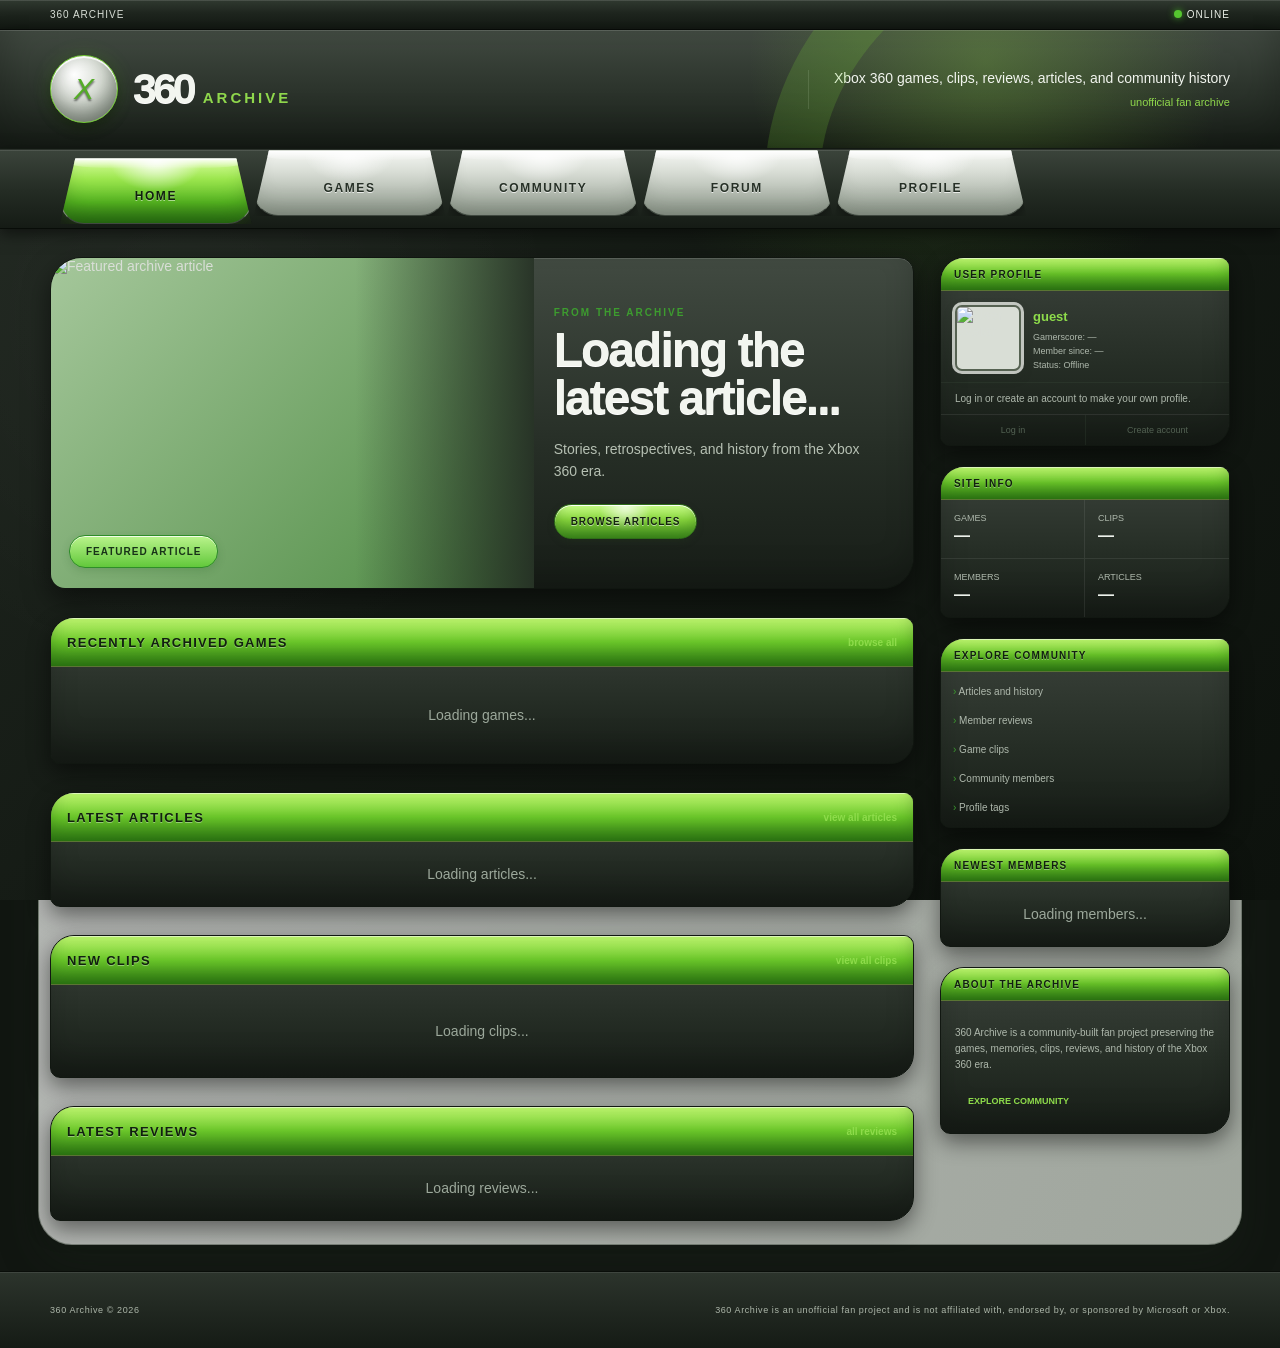
==== commit 2a80920d: "Add files via upload" ====
--- a/index.html
+++ b/index.html
@@ -1,88 +1,30 @@
 <!DOCTYPE html>
 <html lang="en">
-
 <head>
   <meta charset="UTF-8">
-
-  <meta
-    name="viewport"
-    content="width=device-width, initial-scale=1.0"
-  >
-
+  <meta name="viewport" content="width=device-width, initial-scale=1.0">
   <title>360 Archive</title>
-
-  <link
-    rel="stylesheet"
-    href="style.css?v=4"
-  >
+  <link rel="stylesheet" href="style.css?v=20">
 </head>
-
-
 <body>
-
   <div class="top-bar">
-
     <div class="site-width top-bar-inner">
-
-      <span>
-        360 ARCHIVE
-      </span>
-
-      <span class="online-status">
-
-        <span class="online-dot"></span>
-
-        ONLINE
-
-      </span>
-
+      <span>360 ARCHIVE</span>
+      <span class="online-status"><span class="online-dot"></span>ONLINE</span>
     </div>
-
   </div>
 
-
   <header class="site-header">
-
     <div class="site-width header-inner">
-
-      <a
-        class="site-logo"
-        href="index.html"
-      >
-
-        <span class="logo-circle">
-          X
-        </span>
-
-        <span class="logo-name">
-
-          <strong>
-            360
-          </strong>
-
-          <span>
-            ARCHIVE
-          </span>
-
-        </span>
-
+      <a class="site-logo" href="index.html">
+        <span class="logo-circle">X</span>
+        <span class="logo-name"><strong>360</strong><span>ARCHIVE</span></span>
       </a>
-
-
       <div class="header-text">
-
-        <p>
-          Xbox 360 games, clips, posts and community discussions
-        </p>
-
-        <span>
-          unofficial fan site
-        </span>
-
+        <p>Xbox 360 games, clips, reviews, articles, and community history</p>
+        <span>unofficial fan archive</span>
       </div>
-
     </div>
-
   </header>
 
   <nav class="main-nav">
@@ -95,841 +37,128 @@
     </div>
   </nav>
 
-<main class="site-width page-layout">
-
+  <main class="site-width page-layout">
     <section class="main-column">
-
-
-      <section class="feature">
-
+      <section class="feature" id="home-feature">
         <div class="feature-image">
-
-          <img
-            src="images/feature-game.jpg"
-            alt="Featured Xbox 360 game"
-          >
-
-          <span class="feature-label">
-            FEATURED GAME
-          </span>
-
+          <img id="home-feature-image" src="images/feature-game.jpg" alt="Featured archive article">
+          <span class="feature-label">FEATURED ARTICLE</span>
         </div>
-
-
         <div class="feature-info">
-
-          <p class="small-heading">
-            THIS WEEK
-          </p>
-
-          <h1>
-            Halo 3
-          </h1>
-
-          <p>
-            Halo 3 was released in 2007 and became one of the biggest
-            games on the Xbox 360. Explore game information, clips,
-            community posts and discussions.
-          </p>
-
-          <a
-            class="main-button"
-            href="games.html"
-          >
-            SEARCH GAMES
-          </a>
-
+          <p class="small-heading" id="home-feature-kicker">FROM THE ARCHIVE</p>
+          <h1 id="home-feature-title">Loading the latest article...</h1>
+          <p id="home-feature-description">Stories, retrospectives, and history from the Xbox 360 era.</p>
+          <a class="main-button" id="home-feature-link" href="community.html?type=articles">BROWSE ARTICLES</a>
         </div>
-
       </section>
 
-
-      <section
-        class="content-section"
-        id="games"
-      >
-
+      <section class="content-section" id="games">
         <div class="section-heading">
-
-          <h2>
-            POPULAR GAMES
-          </h2>
-
-          <a href="games.html">
-            browse all
-          </a>
-
+          <h2>RECENTLY ARCHIVED GAMES</h2>
+          <a href="games.html">browse all</a>
         </div>
-
-
-        <div class="game-grid">
-
-
-          <article class="game-item">
-
-            <img
-              src="images/game-halo3.jpg"
-              alt="Halo 3 game cover"
-            >
-
-            <h3>
-              Halo 3
-            </h3>
-
-            <p>
-              Bungie · 2007
-            </p>
-
-          </article>
-
-
-          <article class="game-item">
-
-            <img
-              src="images/game-skate3.jpg"
-              alt="Skate 3 game cover"
-            >
-
-            <h3>
-              Skate 3
-            </h3>
-
-            <p>
-              EA Black Box · 2010
-            </p>
-
-          </article>
-
-
-          <article class="game-item">
-
-            <img
-              src="images/game-l4d2.jpg"
-              alt="Left 4 Dead 2 game cover"
-            >
-
-            <h3>
-              Left 4 Dead 2
-            </h3>
-
-            <p>
-              Valve · 2009
-            </p>
-
-          </article>
-
-
-          <article class="game-item">
-
-            <img
-              src="images/game-fable2.jpg"
-              alt="Fable II game cover"
-            >
-
-            <h3>
-              Fable II
-            </h3>
-
-            <p>
-              Lionhead Studios · 2008
-            </p>
-
-          </article>
-
+        <div class="game-grid" id="home-game-grid">
+          <p class="home-loading-message">Loading games...</p>
         </div>
-
       </section>
 
-
-      <section
-        class="content-section"
-        id="posts"
-      >
-
+      <section class="content-section" id="articles">
         <div class="section-heading">
-
-          <h2>
-            RECENT POSTS
-          </h2>
-
-          <a href="#">
-            older posts
-          </a>
-
+          <h2>LATEST ARTICLES</h2>
+          <a href="community.html?type=articles">view all articles</a>
         </div>
-
-
-        <article class="post">
-
-          <div class="post-date">
-
-            <strong>
-              24
-            </strong>
-
-            <span>
-              JUL
-            </span>
-
-          </div>
-
-
-          <div class="post-content">
-
-            <h3>
-
-              <a href="#">
-                Xbox 360 dashboard timeline
-              </a>
-
-            </h3>
-
-            <p>
-              A look through the major Xbox 360 dashboard updates,
-              starting with the original blades layout.
-            </p>
-
-            <span class="post-details">
-              posted by user · 12 replies
-            </span>
-
-          </div>
-
-        </article>
-
-
-        <article class="post">
-
-          <div class="post-date">
-
-            <strong>
-              19
-            </strong>
-
-            <span>
-              JUL
-            </span>
-
-          </div>
-
-
-          <div class="post-content">
-
-            <h3>
-
-              <a href="#">
-                Local multiplayer games
-              </a>
-
-            </h3>
-
-            <p>
-              A list of Xbox 360 games that support local co-op or
-              competitive split-screen multiplayer.
-            </p>
-
-            <span class="post-details">
-              posted by user · 8 replies
-            </span>
-
-          </div>
-
-        </article>
-
-
-        <article class="post">
-
-          <div class="post-date">
-
-            <strong>
-              11
-            </strong>
-
-            <span>
-              JUL
-            </span>
-
-          </div>
-
-
-          <div class="post-content">
-
-            <h3>
-
-              <a href="#">
-                Gamer picture archive update
-              </a>
-
-            </h3>
-
-            <p>
-              More gamer pictures have been added from old themes,
-              games and Xbox Live Marketplace downloads.
-            </p>
-
-            <span class="post-details">
-              posted by user · 5 replies
-            </span>
-
-          </div>
-
-        </article>
-
+        <div id="home-article-list">
+          <p class="home-loading-message">Loading articles...</p>
+        </div>
       </section>
 
-
-      <section
-        class="content-section"
-        id="clips"
-      >
-
+      <section class="content-section" id="clips">
         <div class="section-heading">
-
-          <h2>
-            NEW CLIPS
-          </h2>
-
-          <a href="#">
-            view all clips
-          </a>
-
+          <h2>NEW CLIPS</h2>
+          <a href="community.html?type=clips">view all clips</a>
         </div>
-
-
-        <div class="screenshot-grid">
-
-          <a href="#">
-
-            <img
-              src="images/screenshot-1.jpg"
-              alt="Xbox 360 game clip preview"
-            >
-
-          </a>
-
-          <a href="#">
-
-            <img
-              src="images/screenshot-2.jpg"
-              alt="Xbox 360 game clip preview"
-            >
-
-          </a>
-
-          <a href="#">
-
-            <img
-              src="images/screenshot-3.jpg"
-              alt="Xbox 360 game clip preview"
-            >
-
-          </a>
-
+        <div class="screenshot-grid" id="home-clip-grid">
+          <p class="home-loading-message">Loading clips...</p>
         </div>
-
       </section>
 
+      <section class="content-section" id="reviews">
+        <div class="section-heading">
+          <h2>LATEST REVIEWS</h2>
+          <a href="community.html?type=reviews">all reviews</a>
+        </div>
+        <div class="review-list" id="home-review-list">
+          <p class="home-loading-message">Loading reviews...</p>
+        </div>
+      </section>
+    </section>
 
-      <section class="content-section">
-
-        <div class="section-heading">
-
-          <h2>
-            LATEST REVIEWS
-          </h2>
-
-          <a href="#">
-            all reviews
-          </a>
-
+    <aside class="sidebar">
+      <section class="sidebar-section" id="profile">
+        <div class="sidebar-heading">USER PROFILE</div>
+        <div class="profile">
+          <img id="home-profile-avatar" src="images/avatar.png" alt="User avatar">
+          <div class="profile-details">
+            <strong id="home-profile-username">user</strong>
+            <span id="home-profile-gamerscore">Gamerscore: 0</span>
+            <span id="home-profile-member-since">Member since: —</span>
+            <span id="home-profile-status">Status: Checking...</span>
+          </div>
         </div>
-
-
-        <div class="review-list">
-
-
-          <article class="review">
-
-            <div class="review-score">
-              9
-            </div>
-
-            <div>
-
-              <h3>
-                Halo: Reach
-              </h3>
-
-              <p>
-                A strong campaign, good multiplayer and one of the
-                better-looking games released for the console.
-              </p>
-
-            </div>
-
-          </article>
-
-
-          <article class="review">
-
-            <div class="review-score">
-              8
-            </div>
-
-            <div>
-
-              <h3>
-                Skate 3
-              </h3>
-
-              <p>
-                The story is forgettable, but the open areas and
-                controls make it easy to keep coming back to.
-              </p>
-
-            </div>
-
-          </article>
-
+        <p class="profile-bio" id="home-profile-bio">Loading profile...</p>
+        <div class="profile-links">
+          <a id="home-profile-primary-link" href="login.html">Log in</a>
+          <a id="home-profile-secondary-link" href="signup.html">Create account</a>
         </div>
-
       </section>
 
-    </section>
-
-
-    <aside class="sidebar">
-
-
-      <section
-        class="sidebar-section"
-        id="profile"
-      >
-
-        <div class="sidebar-heading">
-          USER PROFILE
+      <section class="sidebar-section">
+        <div class="sidebar-heading">SITE INFO</div>
+        <div class="site-stats">
+          <div><span>Games</span><strong id="home-stat-games">—</strong></div>
+          <div><span>Clips</span><strong id="home-stat-clips">—</strong></div>
+          <div><span>Members</span><strong id="home-stat-members">—</strong></div>
+          <div><span>Articles</span><strong id="home-stat-articles">—</strong></div>
         </div>
-
-
-        <div class="profile">
-
-          <img
-            id="home-profile-avatar"
-            src="images/avatar.png"
-            alt="User avatar"
-          >
-
-
-          <div class="profile-details">
-
-            <strong id="home-profile-username">
-              user
-            </strong>
-
-            <span id="home-profile-gamerscore">
-              Gamerscore: 0
-            </span>
-
-            <span id="home-profile-member-since">
-              Member since: —
-            </span>
-
-            <span id="home-profile-status">
-              Status: Checking...
-            </span>
-
-          </div>
-
-        </div>
-
-
-        <p
-          class="profile-bio"
-          id="home-profile-bio"
-        >
-          profile information goes here
-        </p>
-
-
-        <div class="profile-links">
-
-          <a
-            id="home-profile-primary-link"
-            href="login.html"
-          >
-            Log in
-          </a>
-
-          <a
-            id="home-profile-secondary-link"
-            href="signup.html"
-          >
-            Create account
-          </a>
-
-        </div>
-
       </section>
 
+      <section class="sidebar-section">
+        <div class="sidebar-heading">EXPLORE COMMUNITY</div>
+        <nav class="side-links">
+          <a href="community.html?type=articles">Articles and history</a>
+          <a href="community.html?type=reviews">Member reviews</a>
+          <a href="community.html?type=clips">Game clips</a>
+          <a href="community.html?type=people">Community members</a>
+          <a href="community.html?type=tags">Profile tags</a>
+        </nav>
+      </section>
 
       <section class="sidebar-section">
-
-        <div class="sidebar-heading">
-          SITE INFO
+        <div class="sidebar-heading">NEWEST MEMBERS</div>
+        <div id="home-member-list" class="home-member-list">
+          <p class="home-loading-message">Loading members...</p>
         </div>
-
-
-        <div class="site-stats">
-
-          <div>
-
-            <span>
-              Games
-            </span>
-
-            <strong>
-              246
-            </strong>
-
-          </div>
-
-
-          <div>
-
-            <span>
-              Clips
-            </span>
-
-            <strong>
-              1,308
-            </strong>
-
-          </div>
-
-
-          <div>
-
-            <span>
-              Members
-            </span>
-
-            <strong>
-              482
-            </strong>
-
-          </div>
-
-
-          <div>
-
-            <span>
-              Posts
-            </span>
-
-            <strong>
-              3,891
-            </strong>
-
-          </div>
-
-        </div>
-
       </section>
 
-
-      <section
-        class="sidebar-section"
-        id="forum"
-      >
-
-        <div class="sidebar-heading">
-          FORUM ACTIVITY
+      <section class="sidebar-section">
+        <div class="sidebar-heading">ABOUT THE ARCHIVE</div>
+        <div class="home-about-card">
+          <p>360 Archive is a community-built fan project preserving the games, memories, clips, reviews, and history of the Xbox 360 era.</p>
+          <a class="sidebar-bottom-link" href="community.html">EXPLORE COMMUNITY</a>
         </div>
-
-
-        <ul class="forum-list">
-
-          <li>
-
-            <a href="#">
-              Favorite dashboard version?
-            </a>
-
-            <span>
-              3 minutes ago
-            </span>
-
-          </li>
-
-
-          <li>
-
-            <a href="#">
-              Show your old avatar
-            </a>
-
-            <span>
-              18 minutes ago
-            </span>
-
-          </li>
-
-
-          <li>
-
-            <a href="#">
-              Xbox 360 disc drive problem
-            </a>
-
-            <span>
-              41 minutes ago
-            </span>
-
-          </li>
-
-
-          <li>
-
-            <a href="#">
-              Best game box art
-            </a>
-
-            <span>
-              yesterday
-            </span>
-
-          </li>
-
-
-          <li>
-
-            <a href="#">
-              Games that still have active servers
-            </a>
-
-            <span>
-              yesterday
-            </span>
-
-          </li>
-
-        </ul>
-
-
-        <a
-          class="sidebar-bottom-link"
-          href="#"
-        >
-          GO TO FORUM
-        </a>
-
       </section>
-
-
-      <section class="sidebar-section">
-
-        <div class="sidebar-heading">
-          POLL
-        </div>
-
-
-        <form class="poll">
-
-          <p>
-            Which dashboard did you use most?
-          </p>
-
-
-          <label>
-
-            <input
-              type="radio"
-              name="dashboard"
-            >
-
-            Blades
-
-          </label>
-
-
-          <label>
-
-            <input
-              type="radio"
-              name="dashboard"
-            >
-
-            New Xbox Experience
-
-          </label>
-
-
-          <label>
-
-            <input
-              type="radio"
-              name="dashboard"
-            >
-
-            Metro
-
-          </label>
-
-
-          <label>
-
-            <input
-              type="radio"
-              name="dashboard"
-            >
-
-            I don't remember
-
-          </label>
-
-
-          <button type="button">
-            VOTE
-          </button>
-
-        </form>
-
-      </section>
-
-
-      <section class="sidebar-section">
-
-        <div class="sidebar-heading">
-          POPULAR THIS WEEK
-        </div>
-
-
-        <ol class="popular-list">
-
-          <li>
-
-            <a href="#">
-              Halo 3 multiplayer maps
-            </a>
-
-          </li>
-
-          <li>
-
-            <a href="#">
-              Xbox 360 dashboard archive
-            </a>
-
-          </li>
-
-          <li>
-
-            <a href="#">
-              Best local multiplayer games
-            </a>
-
-          </li>
-
-          <li>
-
-            <a href="#">
-              Original gamer pictures
-            </a>
-
-          </li>
-
-          <li>
-
-            <a href="#">
-              Backward-compatible games
-            </a>
-
-          </li>
-
-        </ol>
-
-      </section>
-
-
-      <section class="sidebar-section">
-
-        <div class="sidebar-heading">
-          SITE LINKS
-        </div>
-
-
-        <nav class="side-links">
-
-          <a href="#">
-            About
-          </a>
-
-          <a href="games.html">
-            Game list
-          </a>
-
-          <a href="#">
-            Clip archive
-          </a>
-
-          <a href="#">
-            Guestbook
-          </a>
-
-          <a href="#">
-            Links
-          </a>
-
-        </nav>
-
-      </section>
-
-
-      <section class="sidebar-section visitor-counter">
-
-        <div class="sidebar-heading">
-          VISITOR COUNT
-        </div>
-
-        <span>
-          You are visitor
-        </span>
-
-        <strong>
-          0000360
-        </strong>
-
-      </section>
-
     </aside>
-
   </main>
 
-
   <footer>
-
     <div class="site-width footer-inner">
-
-      <p>
-        360 Archive © 2026
-      </p>
-
-      <p>
-        360 Archive is an unofficial fan project and is not affiliated
-        with, endorsed by, or sponsored by Microsoft or Xbox.
-      </p>
-
+      <p>360 Archive © 2026</p>
+      <p>360 Archive is an unofficial fan project and is not affiliated with, endorsed by, or sponsored by Microsoft or Xbox.</p>
     </div>
-
   </footer>
 
-
   <script src="https://cdn.jsdelivr.net/npm/@supabase/supabase-js@2"></script>
-
-  <script src="js/supabase.js"></script>
-
-  <script src="js/home.js?v=2"></script>
-
+  <script src="js/supabase.js?v=7"></script>
+  <script src="js/home.js?v=7"></script>
 </body>
-
-</html>+</html>
--- a/style.css
+++ b/style.css
@@ -7699,3 +7699,110 @@
   padding-top: 40px;
   padding-bottom: 60px;
 }
+
+/* ==================================================
+   HOMEPAGE LIVE CONTENT
+   ================================================== */
+.home-loading-message {
+  grid-column: 1 / -1;
+  padding: 24px;
+  margin: 0;
+  color: #9ca89b;
+  text-align: center;
+}
+
+.game-item h3 a {
+  color: inherit;
+  text-decoration: none;
+}
+
+.game-item > a {
+  display: block;
+}
+
+.home-game-placeholder,
+.home-clip-placeholder {
+  display: grid;
+  place-items: center;
+  width: 100%;
+  aspect-ratio: 3 / 4;
+  border-radius: 12px;
+  color: #8aca59;
+  background: radial-gradient(circle, #344231, #171d18);
+  font-size: 9px;
+  font-weight: 900;
+  letter-spacing: 0.8px;
+}
+
+.home-clip-placeholder {
+  aspect-ratio: 16 / 9;
+}
+
+.home-clip-link {
+  display: grid;
+  gap: 8px;
+  color: #e7ede4;
+  font-size: 10px;
+  font-weight: 700;
+  text-decoration: none;
+}
+
+.home-clip-link img,
+.home-clip-link .home-clip-placeholder {
+  width: 100%;
+  aspect-ratio: 16 / 9;
+  object-fit: cover;
+}
+
+.review h3 a {
+  color: inherit;
+  text-decoration: none;
+}
+
+.home-member-list {
+  display: grid;
+}
+
+.home-member-row {
+  display: grid;
+  grid-template-columns: 38px 1fr;
+  gap: 9px;
+  align-items: center;
+  padding: 10px 13px;
+  border-bottom: 1px solid rgba(255,255,255,0.07);
+  color: #e5ebe2;
+  text-decoration: none;
+}
+
+.home-member-row:last-child {
+  border-bottom: 0;
+}
+
+.home-member-row:hover {
+  background: rgba(112, 197, 67, 0.09);
+}
+
+.home-member-row img {
+  width: 38px;
+  height: 38px;
+  border: 1px solid #6cab49;
+  border-radius: 8px;
+  object-fit: cover;
+}
+
+.home-member-row span {
+  display: grid;
+  gap: 3px;
+}
+
+.home-member-row small {
+  color: #97a395;
+  font-size: 8px;
+}
+
+.home-about-card {
+  padding: 14px;
+  color: #aeb8ac;
+  font-size: 10px;
+  line-height: 1.6;
+}
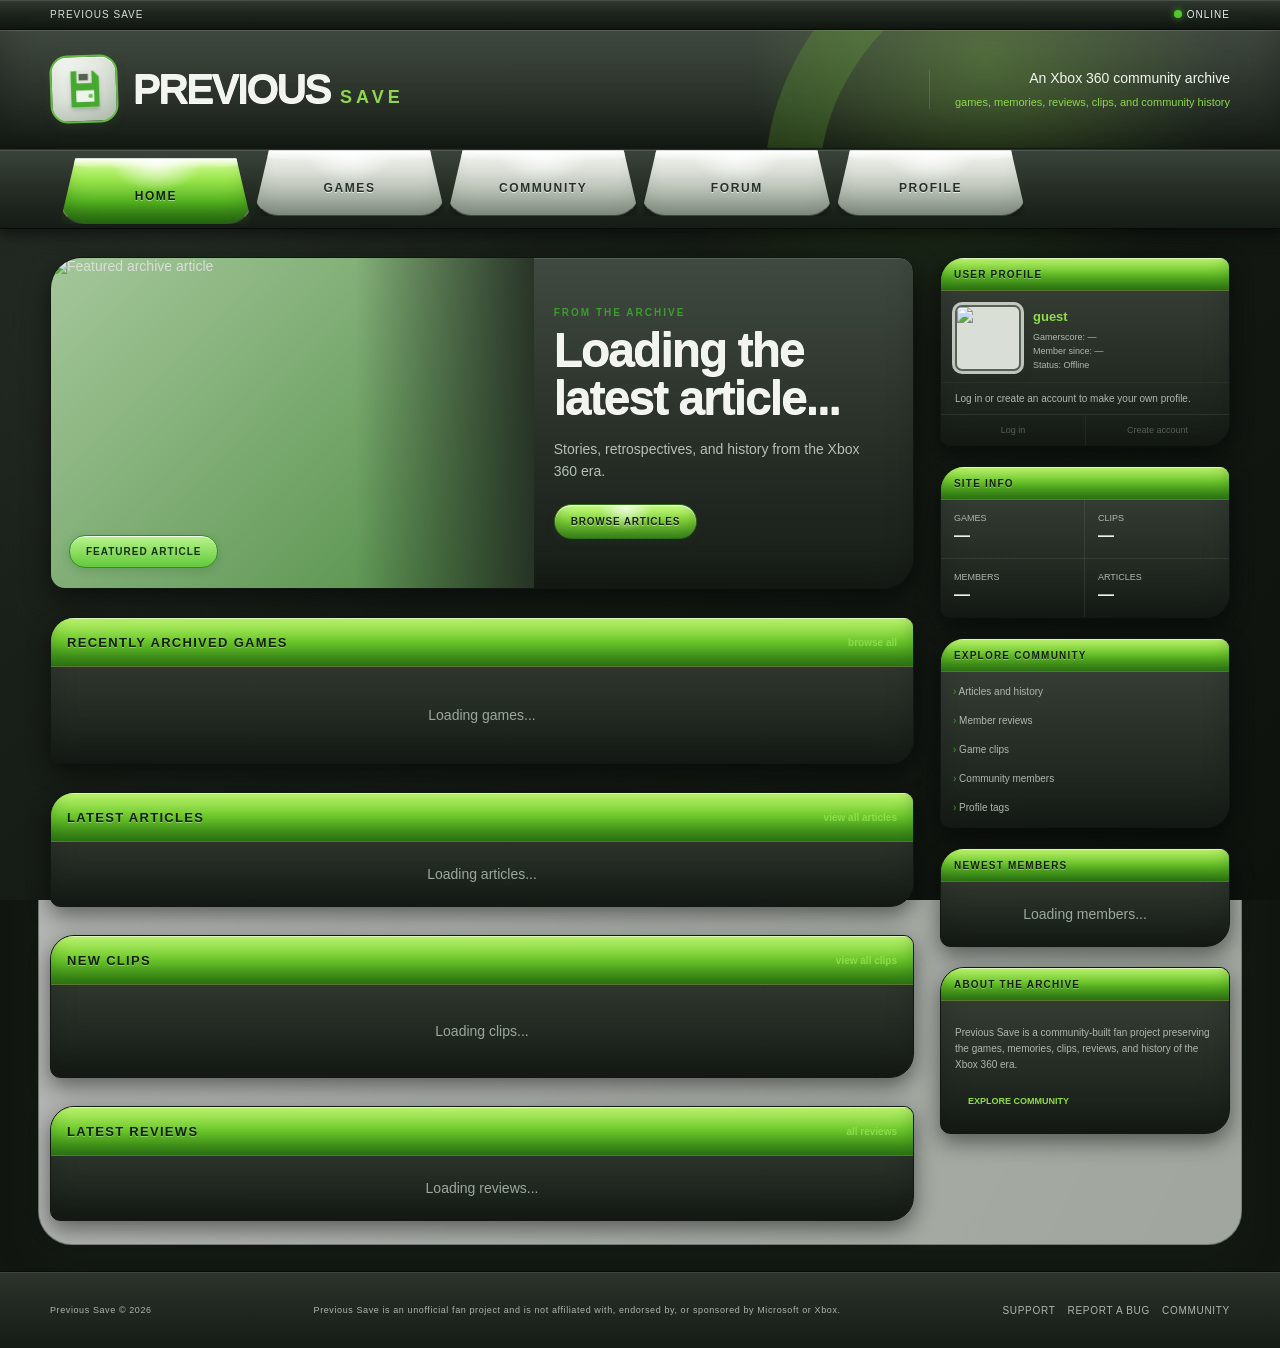
==== commit 479ab28e: "Add files via upload" ====
--- a/index.html
+++ b/index.html
@@ -3,26 +3,35 @@
 <head>
   <meta charset="UTF-8">
   <meta name="viewport" content="width=device-width, initial-scale=1.0">
-  <title>360 Archive</title>
+  <title>Previous Save</title>
   <link rel="stylesheet" href="style.css?v=20">
 </head>
 <body>
   <div class="top-bar">
     <div class="site-width top-bar-inner">
-      <span>360 ARCHIVE</span>
+      <span>PREVIOUS SAVE</span>
       <span class="online-status"><span class="online-dot"></span>ONLINE</span>
     </div>
   </div>
 
   <header class="site-header">
     <div class="site-width header-inner">
-      <a class="site-logo" href="index.html">
-        <span class="logo-circle">X</span>
-        <span class="logo-name"><strong>360</strong><span>ARCHIVE</span></span>
+      <a class="site-logo" href="index.html" aria-label="Previous Save home">
+        <span class="logo-mark" aria-hidden="true">
+          <svg viewBox="0 0 64 64" role="img">
+            <path d="M14 7h31l8 8v42H14z" />
+            <path class="logo-mark-cutout" d="M22 7h21v17H22z" />
+            <path class="logo-mark-slot" d="M25 11h13v9H25z" />
+            <path class="logo-mark-label" d="M21 34h25v16H21z" />
+            <circle class="logo-mark-dot" cx="41" cy="42" r="3" />
+          </svg>
+        </span>
+        <span class="logo-name previous-save-name"><strong>PREVIOUS</strong><span>SAVE</span></span>
       </a>
       <div class="header-text">
-        <p>Xbox 360 games, clips, reviews, articles, and community history</p>
-        <span>unofficial fan archive</span>
+        <p>An Xbox 360 community archive</p>
+        <span>games, memories, reviews, clips, and community history</span>
+        <a id="home-write-article" class="header-action-button" href="article-editor.html" hidden>WRITE AN ARTICLE</a>
       </div>
     </div>
   </header>
@@ -143,7 +152,7 @@
       <section class="sidebar-section">
         <div class="sidebar-heading">ABOUT THE ARCHIVE</div>
         <div class="home-about-card">
-          <p>360 Archive is a community-built fan project preserving the games, memories, clips, reviews, and history of the Xbox 360 era.</p>
+          <p>Previous Save is a community-built fan project preserving the games, memories, clips, reviews, and history of the Xbox 360 era.</p>
           <a class="sidebar-bottom-link" href="community.html">EXPLORE COMMUNITY</a>
         </div>
       </section>
@@ -152,8 +161,13 @@
 
   <footer>
     <div class="site-width footer-inner">
-      <p>360 Archive © 2026</p>
-      <p>360 Archive is an unofficial fan project and is not affiliated with, endorsed by, or sponsored by Microsoft or Xbox.</p>
+      <p>Previous Save © 2026</p>
+      <p>Previous Save is an unofficial fan project and is not affiliated with, endorsed by, or sponsored by Microsoft or Xbox.</p>
+      <nav class="footer-links" aria-label="Footer navigation">
+        <a href="support.html">Support</a>
+        <a href="support.html#bug-report">Report a bug</a>
+        <a href="community.html">Community</a>
+      </nav>
     </div>
   </footer>
 
--- a/style.css
+++ b/style.css
@@ -1,7630 +1,7630 @@
-/* ==================================================
-   BASIC RESET
-================================================== */
-
-* {
-  box-sizing: border-box;
-}
-
-html {
-  scroll-behavior: smooth;
-  background: #c8cec5;
-}
-
-body {
-  margin: 0;
-  min-height: 100vh;
-  color: #233023;
-  background:
-    radial-gradient(
-      circle at center top,
-      #f7faf4 0%,
-      #dce2d9 42%,
-      #bcc4b8 100%
-    );
-  font-family:
-    Arial,
-    Helvetica,
-    sans-serif;
-  font-size: 14px;
-}
-
-img {
-  display: block;
-  max-width: 100%;
-}
-
-a {
-  color: inherit;
-}
-
-button,
-input {
-  font: inherit;
-}
-
-.site-width {
-  width: min(1120px, calc(100% - 34px));
-  margin: 0 auto;
-}
-
-
-/* ==================================================
-   COLORS
-================================================== */
-
-:root {
-  --green-light: #a7eb6f;
-  --green-main: #62c83b;
-  --green-dark: #2c8f2a;
-  --green-deep: #1f641f;
-
-  --silver-light: #f8faf6;
-  --silver-mid: #d6dcd3;
-  --silver-dark: #9ea79b;
-
-  --text-dark: #233023;
-  --text-soft: #647064;
-  --line: rgba(62, 82, 62, 0.28);
-}
-
-
-/* ==================================================
-   TOP BAR
-================================================== */
-
-.top-bar {
-  border-bottom: 1px solid rgba(76, 95, 76, 0.35);
-  color: #4f5c4f;
-  background:
-    linear-gradient(
-      180deg,
-      #f8faf6,
-      #d8ddd5
-    );
-  box-shadow:
-    inset 0 1px 0 rgba(255, 255, 255, 0.9);
-  font-size: 10px;
-  letter-spacing: 1px;
-}
-
-.top-bar-inner {
-  min-height: 32px;
-  display: flex;
-  align-items: center;
-  justify-content: space-between;
-}
-
-.online-status {
-  color: #4b5a4b;
-}
-
-.online-dot {
-  width: 8px;
-  height: 8px;
-  margin-right: 5px;
-  display: inline-block;
-  border-radius: 50%;
-  background: #55c52f;
-  box-shadow:
-    0 0 7px rgba(78, 194, 43, 0.8);
-}
-
-
-/* ==================================================
-   HEADER
-================================================== */
-
-.site-header {
-  border-bottom: 1px solid #7f987d;
-  background:
-    radial-gradient(
-      circle at 72% 25%,
-      rgba(150, 235, 103, 0.42),
-      transparent 28%
-    ),
-    linear-gradient(
-      180deg,
-      #f8faf6,
-      #cbd2c8
-    );
-  box-shadow:
-    inset 0 1px 0 rgba(255, 255, 255, 0.95),
-    0 4px 10px rgba(60, 80, 60, 0.18);
-}
-
-.header-inner {
-  min-height: 130px;
-  display: flex;
-  align-items: center;
-  justify-content: space-between;
-  gap: 30px;
-}
-
-.site-logo {
-  display: flex;
-  align-items: center;
-  gap: 15px;
-  color: #253225;
-  text-decoration: none;
-}
-
-.logo-circle {
-  width: 68px;
-  height: 68px;
-  display: grid;
-  place-items: center;
-  border: 3px solid #65b844;
-  border-radius: 50%;
-  color: #3e9c2d;
-  background:
-    radial-gradient(
-      circle at 35% 30%,
-      #ffffff 0%,
-      #eef3eb 45%,
-      #bcc6b9 100%
-    );
-  font-family:
-    "Arial Black",
-    Arial,
-    sans-serif;
-  font-size: 30px;
-  font-style: italic;
-  box-shadow:
-    inset 0 2px 0 rgba(255, 255, 255, 0.95),
-    inset 0 -8px 16px rgba(85, 105, 85, 0.18),
-    0 4px 10px rgba(60, 80, 60, 0.22);
-}
-
-.logo-name {
-  display: flex;
-  align-items: baseline;
-  line-height: 0.88;
-}
-
-.logo-name strong {
-  color: #2b382b;
-  font-family:
-    "Arial Black",
-    Arial,
-    sans-serif;
-  font-size: 43px;
-  letter-spacing: -4px;
-}
-
-.logo-name span {
-  margin-left: 10px;
-  color: #4baa32;
-  font-size: 15px;
-  font-weight: bold;
-  letter-spacing: 3px;
-}
-
-.header-text {
-  max-width: 430px;
-  padding-left: 25px;
-  border-left: 1px solid rgba(80, 100, 80, 0.3);
-  text-align: right;
-}
-
-.header-text p {
-  margin: 0 0 7px;
-  color: #344234;
-  font-size: 14px;
-}
-
-.header-text span {
-  color: #718071;
-  font-size: 11px;
-}
-
-
-/* ==================================================
-   MAIN NAVIGATION
-================================================== */
-
-.main-nav {
-  position: sticky;
-  top: 0;
-  z-index: 20;
-  border-bottom: 1px solid #718a70;
-  background:
-    linear-gradient(
-      180deg,
-      #edf2e9,
-      #c5ccc2
-    );
-  box-shadow:
-    inset 0 1px 0 rgba(255, 255, 255, 0.95),
-    0 3px 8px rgba(45, 65, 45, 0.2);
-}
-
-.nav-inner {
-  display: flex;
-}
-
-.main-nav a {
-  min-width: 120px;
-  padding: 16px 20px 14px;
-  border-right: 1px solid rgba(77, 97, 77, 0.28);
-  color: #435043;
-  background:
-    linear-gradient(
-      180deg,
-      rgba(255, 255, 255, 0.55),
-      rgba(255, 255, 255, 0)
-    );
-  text-align: center;
-  text-decoration: none;
-  font-size: 11px;
-  font-weight: bold;
-  letter-spacing: 1px;
-  transition:
-    background 0.18s ease,
-    color 0.18s ease;
-}
-
-.main-nav a:first-child {
-  border-left: 1px solid rgba(77, 97, 77, 0.28);
-}
-
-.main-nav a:hover {
-  color: #173617;
-  background:
-    linear-gradient(
-      180deg,
-      #a7eb6f,
-      #59c83a
-    );
-}
-
-.main-nav a.active {
-  color: #143114;
-  background:
-    linear-gradient(
-      180deg,
-      #b8f386 0%,
-      #66cf40 48%,
-      #3da52f 100%
-    );
-  box-shadow:
-    inset 0 1px 0 rgba(255, 255, 255, 0.85),
-    inset 0 -7px 14px rgba(34, 110, 28, 0.18);
-}
-
-
-/* ==================================================
-   GENERAL PAGE LAYOUT
-================================================== */
-
-.page-layout {
-  display: grid;
-  grid-template-columns: minmax(0, 1fr) 290px;
-  gap: 26px;
-  padding-top: 28px;
-  padding-bottom: 50px;
-}
-
-.main-column {
-  min-width: 0;
-}
-
-
-/* ==================================================
-   FEATURE SECTION
-================================================== */
-
-.feature {
-  min-height: 330px;
-  display: grid;
-  grid-template-columns: 56% 44%;
-  overflow: hidden;
-  border: 1px solid #8ea28b;
-  border-radius: 24px;
-  background:
-    linear-gradient(
-      180deg,
-      #f5f8f2,
-      #cbd3c8
-    );
-  box-shadow:
-    inset 0 1px 0 rgba(255, 255, 255, 0.9),
-    inset 0 -10px 20px rgba(82, 102, 82, 0.12),
-    0 7px 18px rgba(55, 75, 55, 0.2);
-}
-
-.feature-image {
-  position: relative;
-  min-height: 330px;
-  overflow: hidden;
-  background:
-    linear-gradient(
-      135deg,
-      #a5c79b,
-      #4d8b42
-    );
-}
-
-.feature-image::after {
-  content: "";
-  position: absolute;
-  inset: 0;
-  background:
-    linear-gradient(
-      90deg,
-      transparent 65%,
-      rgba(221, 229, 218, 0.92)
-    );
-  pointer-events: none;
-}
-
-.feature-image img {
-  position: relative;
-  z-index: 1;
-  width: 100%;
-  height: 100%;
-  object-fit: cover;
-}
-
-.feature-label {
-  position: absolute;
-  left: 18px;
-  bottom: 20px;
-  z-index: 3;
-  padding: 10px 16px;
-  border: 1px solid #2f8d29;
-  border-radius: 16px;
-  color: #183318;
-  background:
-    linear-gradient(
-      180deg,
-      #baf48c,
-      #62c83b
-    );
-  box-shadow:
-    inset 0 1px 0 rgba(255, 255, 255, 0.8),
-    0 3px 8px rgba(35, 90, 35, 0.2);
-  font-size: 10px;
-  font-weight: bold;
-  letter-spacing: 1px;
-}
-
-.feature-info {
-  position: relative;
-  z-index: 2;
-  align-self: center;
-  padding: 34px 32px 34px 20px;
-}
-
-.small-heading {
-  margin: 0 0 8px;
-  color: #3d9c2f;
-  font-size: 10px;
-  font-weight: bold;
-  letter-spacing: 2px;
-}
-
-.feature-info h1 {
-  margin: 0 0 16px;
-  color: #253225;
-  font-size: clamp(34px, 4vw, 48px);
-  line-height: 1;
-  letter-spacing: -2px;
-}
-
-.feature-info > p:not(.small-heading) {
-  margin-bottom: 22px;
-  color: #5f6d5f;
-  line-height: 1.6;
-}
-
-.main-button {
-  display: inline-block;
-  padding: 11px 16px;
-  border: 1px solid #2d8d29;
-  border-radius: 14px;
-  color: #173317;
-  background:
-    linear-gradient(
-      180deg,
-      #b5f081,
-      #58c637
-    );
-  box-shadow:
-    inset 0 1px 0 rgba(255, 255, 255, 0.85),
-    inset 0 -7px 12px rgba(33, 104, 28, 0.12),
-    0 3px 7px rgba(50, 80, 50, 0.18);
-  text-decoration: none;
-  font-size: 10px;
-  font-weight: bold;
-  letter-spacing: 0.8px;
-}
-
-.main-button:hover {
-  background:
-    linear-gradient(
-      180deg,
-      #c6f89e,
-      #70d44a
-    );
-}
-
-
-/* ==================================================
-   CONTENT SECTIONS
-================================================== */
-
-.content-section {
-  margin-top: 28px;
-  overflow: hidden;
-  border: 1px solid #9da89a;
-  border-radius: 20px;
-  background:
-    linear-gradient(
-      180deg,
-      #f8faf6,
-      #d4dbd1
-    );
-  box-shadow:
-    inset 0 1px 0 rgba(255, 255, 255, 0.95),
-    0 5px 14px rgba(65, 85, 65, 0.16);
-}
-
-.section-heading {
-  min-height: 49px;
-  padding: 0 16px;
-  display: flex;
-  align-items: center;
-  justify-content: space-between;
-  border-bottom: 1px solid rgba(72, 94, 72, 0.28);
-  background:
-    linear-gradient(
-      180deg,
-      #a9ea79 0%,
-      #5bc63a 55%,
-      #3aa12d 100%
-    );
-  box-shadow:
-    inset 0 1px 0 rgba(255, 255, 255, 0.78),
-    inset 0 -8px 14px rgba(37, 104, 30, 0.12);
-}
-
-.section-heading h2 {
-  margin: 0;
-  color: #173017;
-  font-size: 13px;
-  letter-spacing: 1.3px;
-}
-
-.section-heading a {
-  color: #214a20;
-  text-decoration: none;
-  font-size: 10px;
-  font-weight: bold;
-}
-
-.section-heading a:hover {
-  color: #ffffff;
-}
-
-
-/* ==================================================
-   GAME GRID
-================================================== */
-
-.game-grid {
-  display: grid;
-  grid-template-columns: repeat(4, 1fr);
-  gap: 15px;
-  padding: 16px;
-}
-
-.game-item {
-  min-width: 0;
-}
-
-.game-item img {
-  width: 100%;
-  aspect-ratio: 3 / 4;
-  object-fit: cover;
-  border: 1px solid #879a84;
-  border-radius: 12px;
-  background: #d7ddd4;
-  box-shadow:
-    inset 0 1px 0 rgba(255, 255, 255, 0.8),
-    0 4px 10px rgba(54, 74, 54, 0.22);
-  transition:
-    transform 0.18s ease,
-    box-shadow 0.18s ease;
-}
-
-.game-item:hover img {
-  transform: translateY(-3px);
-  box-shadow:
-    0 7px 14px rgba(48, 95, 40, 0.25);
-}
-
-.game-item h3 {
-  margin: 9px 0 3px;
-  color: #2a372a;
-  font-size: 13px;
-}
-
-.game-item p {
-  margin: 0;
-  color: #738073;
-  font-size: 10px;
-}
-
-
-/* ==================================================
-   POSTS
-================================================== */
-
-.post {
-  display: grid;
-  grid-template-columns: 62px 1fr;
-  gap: 16px;
-  padding: 16px;
-  border-bottom: 1px solid rgba(70, 90, 70, 0.2);
-  background:
-    linear-gradient(
-      180deg,
-      rgba(255, 255, 255, 0.58),
-      rgba(255, 255, 255, 0.12)
-    );
-}
-
-.post:last-child {
-  border-bottom: 0;
-}
-
-.post:hover {
-  background:
-    linear-gradient(
-      90deg,
-      rgba(171, 235, 123, 0.35),
-      rgba(255, 255, 255, 0.28)
-    );
-}
-
-.post-date {
-  height: 58px;
-  display: flex;
-  flex-direction: column;
-  align-items: center;
-  justify-content: center;
-  border: 1px solid #70996a;
-  border-radius: 14px;
-  background:
-    linear-gradient(
-      180deg,
-      #f4f7f1,
-      #bec8bb
-    );
-  box-shadow:
-    inset 0 1px 0 rgba(255, 255, 255, 0.9);
-}
-
-.post-date strong {
-  color: #2e7928;
-  font-size: 21px;
-  line-height: 1;
-}
-
-.post-date span {
-  margin-top: 3px;
-  color: #536153;
-  font-size: 9px;
-  letter-spacing: 1px;
-}
-
-.post-content h3 {
-  margin: 0 0 6px;
-  font-size: 16px;
-}
-
-.post-content h3 a {
-  color: #2b382b;
-  text-decoration: none;
-}
-
-.post-content h3 a:hover {
-  color: #2f9629;
-}
-
-.post-content p {
-  margin: 0 0 8px;
-  color: #647064;
-  line-height: 1.5;
-}
-
-.post-details {
-  color: #829082;
-  font-size: 10px;
-}
-
-
-/* ==================================================
-   SCREENSHOTS
-================================================== */
-
-.screenshot-grid {
-  display: grid;
-  grid-template-columns: 2fr 1fr 1fr;
-  gap: 10px;
-  padding: 14px;
-}
-
-.screenshot-grid a {
-  display: block;
-  overflow: hidden;
-  border: 1px solid #869783;
-  border-radius: 13px;
-  background: #d5dbd2;
-  box-shadow:
-    0 4px 10px rgba(55, 75, 55, 0.18);
-}
-
-.screenshot-grid img {
-  width: 100%;
-  height: 180px;
-  object-fit: cover;
-  transition:
-    transform 0.2s ease,
-    opacity 0.2s ease;
-}
-
-.screenshot-grid a:hover img {
-  opacity: 0.9;
-  transform: scale(1.025);
-}
-
-
-/* ==================================================
-   REVIEWS
-================================================== */
-
-.review-list {
-  padding: 0 15px;
-}
-
-.review {
-  display: grid;
-  grid-template-columns: 54px 1fr;
-  gap: 15px;
-  padding: 16px 0;
-  border-bottom: 1px solid rgba(70, 90, 70, 0.2);
-}
-
-.review:last-child {
-  border-bottom: 0;
-}
-
-.review-score {
-  width: 50px;
-  height: 50px;
-  display: grid;
-  place-items: center;
-  border: 1px solid #478e3f;
-  border-radius: 50%;
-  color: #1f4d1e;
-  background:
-    linear-gradient(
-      180deg,
-      #bdf28f,
-      #5ec93d
-    );
-  box-shadow:
-    inset 0 1px 0 rgba(255, 255, 255, 0.8),
-    0 3px 7px rgba(47, 85, 47, 0.18);
-  font-size: 20px;
-  font-weight: bold;
-}
-
-.review h3 {
-  margin: 2px 0 5px;
-  color: #2d3a2d;
-  font-size: 15px;
-}
-
-.review p {
-  margin: 0;
-  color: #697669;
-  line-height: 1.5;
-}
-
-
-/* ==================================================
-   SIDEBAR
-================================================== */
-
-.sidebar {
-  min-width: 0;
-}
-
-.sidebar-section {
-  margin-bottom: 20px;
-  overflow: hidden;
-  border: 1px solid #9ca79a;
-  border-radius: 18px;
-  background:
-    linear-gradient(
-      180deg,
-      #f7f9f5,
-      #d1d8ce
-    );
-  box-shadow:
-    inset 0 1px 0 rgba(255, 255, 255, 0.95),
-    0 5px 12px rgba(59, 79, 59, 0.17);
-}
-
-.sidebar-heading {
-  padding: 11px 13px 10px;
-  border-bottom: 1px solid rgba(68, 89, 68, 0.26);
-  color: #173017;
-  background:
-    linear-gradient(
-      180deg,
-      #afea83,
-      #5bc63a
-    );
-  box-shadow:
-    inset 0 1px 0 rgba(255, 255, 255, 0.8);
-  font-size: 10px;
-  font-weight: bold;
-  letter-spacing: 1.2px;
-}
-
-
-/* ==================================================
-   PROFILE CARD
-================================================== */
-
-.profile {
-  display: flex;
-  gap: 12px;
-  padding: 14px 14px 11px;
-}
-
-.profile img {
-  width: 66px;
-  height: 66px;
-  flex-shrink: 0;
-  object-fit: cover;
-  border: 2px solid #58ad42;
-  border-radius: 14px;
-  background: #d9ded6;
-  box-shadow:
-    inset 0 1px 0 rgba(255, 255, 255, 0.8),
-    0 3px 8px rgba(50, 75, 50, 0.2);
-}
-
-.profile-details strong,
-.profile-details span {
-  display: block;
-}
-
-.profile-details strong {
-  margin: 4px 0 8px;
-  color: #2f9429;
-  font-size: 13px;
-}
-
-.profile-details span {
-  margin-top: 4px;
-  color: #6e7a6e;
-  font-size: 9px;
-}
-
-.profile-bio {
-  margin: 0;
-  padding: 10px 14px;
-  border-top: 1px solid rgba(72, 92, 72, 0.2);
-  color: #6b776b;
-  font-size: 10px;
-}
-
-.profile-links {
-  display: flex;
-  border-top: 1px solid rgba(72, 92, 72, 0.2);
-}
-
-.profile-links a {
-  width: 50%;
-  padding: 10px;
-  color: #526152;
-  text-align: center;
-  text-decoration: none;
-  font-size: 9px;
-}
-
-.profile-links a + a {
-  border-left: 1px solid rgba(72, 92, 72, 0.2);
-}
-
-.profile-links a:hover {
-  color: #1d4f1c;
-  background:
-    linear-gradient(
-      180deg,
-      rgba(180, 240, 130, 0.55),
-      rgba(102, 201, 63, 0.32)
-    );
-}
-
-
-/* ==================================================
-   SITE STATS
-================================================== */
-
-.site-stats {
-  display: grid;
-  grid-template-columns: repeat(2, 1fr);
-}
-
-.site-stats div {
-  padding: 13px;
-  border-bottom: 1px solid rgba(72, 92, 72, 0.2);
-}
-
-.site-stats div:nth-child(odd) {
-  border-right: 1px solid rgba(72, 92, 72, 0.2);
-}
-
-.site-stats div:nth-last-child(-n + 2) {
-  border-bottom: 0;
-}
-
-.site-stats span,
-.site-stats strong {
-  display: block;
-}
-
-.site-stats span {
-  margin-bottom: 4px;
-  color: #758175;
-  font-size: 9px;
-  text-transform: uppercase;
-}
-
-.site-stats strong {
-  color: #2e3b2e;
-  font-size: 16px;
-}
-
-
-/* ==================================================
-   FORUM LIST
-================================================== */
-
-.forum-list {
-  margin: 0;
-  padding: 0;
-  list-style: none;
-}
-
-.forum-list li {
-  padding: 11px 13px;
-  border-bottom: 1px solid rgba(72, 92, 72, 0.2);
-}
-
-.forum-list li:hover {
-  background:
-    linear-gradient(
-      90deg,
-      rgba(175, 235, 130, 0.42),
-      rgba(255, 255, 255, 0.15)
-    );
-}
-
-.forum-list a {
-  display: block;
-  margin-bottom: 3px;
-  color: #405040;
-  text-decoration: none;
-  font-size: 11px;
-  line-height: 1.35;
-}
-
-.forum-list a:hover {
-  color: #2d9028;
-}
-
-.forum-list span {
-  color: #7b877b;
-  font-size: 9px;
-}
-
-.sidebar-bottom-link {
-  display: block;
-  padding: 11px 13px;
-  color: #2c8427;
-  text-decoration: none;
-  font-size: 9px;
-  font-weight: bold;
-}
-
-
-/* ==================================================
-   POLL
-================================================== */
-
-.poll {
-  padding: 13px;
-}
-
-.poll p {
-  margin: 0 0 11px;
-  color: #354335;
-  font-size: 12px;
-  font-weight: bold;
-}
-
-.poll label {
-  display: block;
-  margin: 8px 0;
-  color: #667266;
-  font-size: 11px;
-  cursor: pointer;
-}
-
-.poll input {
-  accent-color: #4eb233;
-}
-
-.poll button {
-  margin-top: 8px;
-  padding: 8px 14px;
-  border: 1px solid #398f30;
-  border-radius: 12px;
-  color: #173017;
-  background:
-    linear-gradient(
-      180deg,
-      #b7ef88,
-      #5fc63d
-    );
-  box-shadow:
-    inset 0 1px 0 rgba(255, 255, 255, 0.78);
-  font-size: 10px;
-  font-weight: bold;
-  cursor: pointer;
-}
-
-
-/* ==================================================
-   POPULAR LIST
-================================================== */
-
-.popular-list {
-  margin: 0;
-  padding: 6px 13px 8px 34px;
-}
-
-.popular-list li {
-  padding: 8px 0;
-  color: #3d922f;
-  border-bottom: 1px solid rgba(72, 92, 72, 0.2);
-  font-size: 10px;
-}
-
-.popular-list li:last-child {
-  border-bottom: 0;
-}
-
-.popular-list a {
-  color: #566356;
-  text-decoration: none;
-}
-
-.popular-list a:hover {
-  color: #2e9229;
-}
-
-
-/* ==================================================
-   SIDE LINKS
-================================================== */
-
-.side-links {
-  padding: 5px 0;
-}
-
-.side-links a {
-  display: block;
-  padding: 9px 12px;
-  color: #5f6b5f;
-  text-decoration: none;
-  font-size: 10px;
-}
-
-.side-links a::before {
-  content: "› ";
-  color: #3c9a2f;
-}
-
-.side-links a:hover {
-  color: #224622;
-  background:
-    linear-gradient(
-      90deg,
-      rgba(175, 236, 128, 0.42),
-      transparent
-    );
-}
-
-
-/* ==================================================
-   VISITOR COUNTER
-================================================== */
-
-.visitor-counter {
-  padding-bottom: 15px;
-  text-align: center;
-}
-
-.visitor-counter > span {
-  display: block;
-  margin: 14px 0 5px;
-  color: #7a867a;
-  font-size: 9px;
-  text-transform: uppercase;
-  letter-spacing: 1px;
-}
-
-.visitor-counter > strong {
-  display: block;
-  color: #398f2e;
-  font-family:
-    "Courier New",
-    monospace;
-  font-size: 23px;
-  letter-spacing: 4px;
-}
-
-
-/* ==================================================
-   PROFILE PAGE
-================================================== */
-
-.profile-page {
-  padding-top: 28px;
-  padding-bottom: 50px;
-}
-
-.profile-header {
-  overflow: hidden;
-  border: 1px solid #93a290;
-  border-radius: 24px 24px 0 0;
-  background:
-    linear-gradient(
-      180deg,
-      #f8faf6,
-      #d4dbd1
-    );
-  box-shadow:
-    inset 0 1px 0 rgba(255, 255, 255, 0.95),
-    0 7px 18px rgba(55, 75, 55, 0.2);
-}
-
-.profile-banner {
-  height: 175px;
-  overflow: hidden;
-  background:
-    linear-gradient(
-      115deg,
-      #b8eb91,
-      #4e9d3d 60%,
-      #2c6c2b
-    );
-}
-
-.profile-banner img {
-  width: 100%;
-  height: 100%;
-  object-fit: cover;
-}
-
-.profile-header-content {
-  min-height: 145px;
-  display: flex;
-  gap: 22px;
-  padding: 0 25px 22px;
-}
-
-.large-avatar {
-  width: 132px;
-  height: 132px;
-  margin-top: -50px;
-  flex-shrink: 0;
-  object-fit: cover;
-  border: 5px solid #e8eee5;
-  border-radius: 22px;
-  background: #d2d9cf;
-  box-shadow:
-    0 0 0 2px #54aa3b,
-    0 5px 12px rgba(48, 70, 48, 0.22);
-}
-
-.profile-main-info {
-  width: 100%;
-  padding-top: 18px;
-}
-
-.profile-name-row {
-  display: flex;
-  align-items: flex-start;
-  justify-content: space-between;
-  gap: 20px;
-}
-
-.profile-name-row h1 {
-  margin: 0 0 5px;
-  color: #283528;
-  font-size: 30px;
-}
-
-.profile-online {
-  color: #6c796c;
-  font-size: 10px;
-}
-
-.profile-button {
-  padding: 10px 14px;
-  border: 1px solid #3b9131;
-  border-radius: 13px;
-  color: #173017;
-  background:
-    linear-gradient(
-      180deg,
-      #baf18d,
-      #5bc63a
-    );
-  box-shadow:
-    inset 0 1px 0 rgba(255, 255, 255, 0.82);
-  font-size: 10px;
-  font-weight: bold;
-  cursor: pointer;
-}
-
-.profile-description {
-  max-width: 620px;
-  margin: 17px 0;
-  color: #647064;
-  line-height: 1.5;
-}
-
-.profile-meta {
-  display: flex;
-  flex-wrap: wrap;
-  gap: 18px;
-  color: #7a867a;
-  font-size: 10px;
-}
-
-
-/* ==================================================
-   PROFILE TABS
-================================================== */
-
-.profile-tabs {
-  display: flex;
-  overflow: hidden;
-  border: 1px solid #94a191;
-  border-top: 0;
-  border-radius: 0 0 20px 20px;
-  background:
-    linear-gradient(
-      180deg,
-      #eef2eb,
-      #c9d0c6
-    );
-  box-shadow:
-    0 4px 10px rgba(55, 75, 55, 0.16);
-}
-
-.profile-tabs a {
-  padding: 15px 19px 13px;
-  border-right: 1px solid rgba(72, 92, 72, 0.22);
-  color: #5f6c5f;
-  text-decoration: none;
-  font-size: 10px;
-  font-weight: bold;
-  letter-spacing: 0.8px;
-}
-
-.profile-tabs a:hover,
-.profile-tabs a.active {
-  color: #173017;
-  background:
-    linear-gradient(
-      180deg,
-      #b8f087,
-      #5fc93d
-    );
-}
-
-
-/* ==================================================
-   PROFILE LAYOUT
-================================================== */
-
-.profile-layout {
-  display: grid;
-  grid-template-columns: minmax(0, 1fr) 305px;
-  gap: 22px;
-  margin-top: 22px;
-}
-
-.profile-main-column,
-.profile-sidebar {
-  min-width: 0;
-}
-
-.profile-section {
-  margin-bottom: 22px;
-  overflow: hidden;
-  border: 1px solid #9ca89a;
-  border-radius: 19px;
-  background:
-    linear-gradient(
-      180deg,
-      #f8faf6,
-      #d4dbd1
-    );
-  box-shadow:
-    inset 0 1px 0 rgba(255, 255, 255, 0.95),
-    0 5px 13px rgba(55, 75, 55, 0.16);
-}
-
-.profile-section-heading {
-  min-height: 44px;
-  padding: 0 15px;
-  display: flex;
-  align-items: center;
-  justify-content: space-between;
-  border-bottom: 1px solid rgba(70, 90, 70, 0.24);
-  color: #173017;
-  background:
-    linear-gradient(
-      180deg,
-      #afea80,
-      #5ac538
-    );
-}
-
-.profile-section-heading h2 {
-  margin: 0;
-  color: #173017;
-  font-size: 11px;
-  letter-spacing: 1px;
-}
-
-.profile-section-heading a {
-  color: #275d24;
-  font-size: 9px;
-  text-decoration: none;
-}
-
-
-/* ==================================================
-   CURRENT GAME
-================================================== */
-
-.current-game {
-  display: grid;
-  grid-template-columns: 115px 1fr;
-  gap: 18px;
-  padding: 16px;
-}
-
-.current-game img {
-  width: 115px;
-  aspect-ratio: 3 / 4;
-  object-fit: cover;
-  border: 1px solid #81927e;
-  border-radius: 12px;
-  box-shadow:
-    0 4px 10px rgba(55, 75, 55, 0.2);
-}
-
-.current-game-info h3 {
-  margin: 4px 0 5px;
-  color: #2c392c;
-  font-size: 18px;
-}
-
-.current-game-info > span {
-  color: #768276;
-  font-size: 10px;
-}
-
-.current-game-info p {
-  margin: 20px 0;
-  color: #647064;
-  line-height: 1.5;
-}
-
-.game-progress {
-  display: flex;
-  align-items: center;
-  gap: 10px;
-}
-
-.game-progress-bar {
-  width: 100%;
-  height: 10px;
-  overflow: hidden;
-  border: 1px solid #9aa799;
-  border-radius: 20px;
-  background:
-    linear-gradient(
-      180deg,
-      #aab3a8,
-      #dce2d9
-    );
-}
-
-.game-progress-bar span {
-  width: 65%;
-  height: 100%;
-  display: block;
-  background:
-    linear-gradient(
-      180deg,
-      #9ce56a,
-      #46b42f
-    );
-}
-
-.game-progress strong {
-  color: #687568;
-  font-size: 10px;
-}
-
-
-/* ==================================================
-   FAVORITE GAMES
-================================================== */
-
-.favorite-games {
-  display: grid;
-  grid-template-columns: repeat(4, 1fr);
-  gap: 12px;
-  padding: 15px;
-}
-
-.favorite-games a {
-  color: #5d695d;
-  text-decoration: none;
-  font-size: 10px;
-}
-
-.favorite-games img {
-  width: 100%;
-  aspect-ratio: 3 / 4;
-  object-fit: cover;
-  border: 1px solid #879784;
-  border-radius: 11px;
-  box-shadow:
-    0 4px 9px rgba(55, 75, 55, 0.18);
-}
-
-.favorite-games span {
-  display: block;
-  margin-top: 7px;
-}
-
-
-/* ==================================================
-   ACTIVITY LIST
-================================================== */
-
-.activity-list {
-  padding: 0 15px;
-}
-
-.activity-item {
-  display: grid;
-  grid-template-columns: 44px 1fr auto;
-  gap: 12px;
-  padding: 15px 0;
-  border-bottom: 1px solid rgba(72, 92, 72, 0.2);
-}
-
-.activity-item:last-child {
-  border-bottom: 0;
-}
-
-.activity-item > img {
-  width: 44px;
-  height: 44px;
-  object-fit: cover;
-  border: 1px solid #81927e;
-  border-radius: 10px;
-}
-
-.activity-item p {
-  margin: 0 0 3px;
-  color: #5f6c5f;
-  font-size: 11px;
-}
-
-.activity-item p strong {
-  color: #2f3d2f;
-}
-
-.activity-item p a {
-  color: #329329;
-  text-decoration: none;
-}
-
-.activity-item span {
-  color: #829082;
-  font-size: 9px;
-}
-
-.activity-item blockquote {
-  margin: 9px 0 0;
-  color: #6a766a;
-  font-size: 11px;
-  line-height: 1.45;
-}
-
-.activity-comments {
-  align-self: center;
-  color: #6b786b;
-  text-decoration: none;
-  font-size: 9px;
-}
-
-.rating {
-  margin-top: 8px;
-  color: #419f31;
-  letter-spacing: 2px;
-}
-
-
-/* ==================================================
-   ABOUT LIST
-================================================== */
-
-.about-list {
-  margin: 0;
-  padding: 4px 14px 12px;
-}
-
-.about-list div {
-  padding: 11px 0;
-  border-bottom: 1px solid rgba(72, 92, 72, 0.2);
-}
-
-.about-list div:last-child {
-  border-bottom: 0;
-}
-
-.about-list dt {
-  margin-bottom: 4px;
-  color: #7b877b;
-  font-size: 9px;
-  text-transform: uppercase;
-}
-
-.about-list dd {
-  margin: 0;
-  color: #415041;
-  font-size: 11px;
-}
-
-
-/* ==================================================
-   PROFILE STATS
-================================================== */
-
-.profile-stats {
-  display: grid;
-  grid-template-columns: repeat(2, 1fr);
-}
-
-.profile-stats div {
-  padding: 15px;
-  text-align: center;
-  border-bottom: 1px solid rgba(72, 92, 72, 0.2);
-}
-
-.profile-stats div:nth-child(odd) {
-  border-right: 1px solid rgba(72, 92, 72, 0.2);
-}
-
-.profile-stats div:nth-last-child(-n + 2) {
-  border-bottom: 0;
-}
-
-.profile-stats strong,
-.profile-stats span {
-  display: block;
-}
-
-.profile-stats strong {
-  margin-bottom: 4px;
-  color: #2d3a2d;
-  font-size: 18px;
-}
-
-.profile-stats span {
-  color: #758175;
-  font-size: 9px;
-}
-
-
-/* ==================================================
-   FRIEND GRID
-================================================== */
-
-.friend-grid {
-  display: grid;
-  grid-template-columns: repeat(4, 1fr);
-  gap: 8px;
-  padding: 14px;
-}
-
-.friend-grid a {
-  color: #687468;
-  text-align: center;
-  text-decoration: none;
-  font-size: 9px;
-}
-
-.friend-grid img {
-  width: 100%;
-  aspect-ratio: 1;
-  object-fit: cover;
-  margin-bottom: 6px;
-  border: 1px solid #849480;
-  border-radius: 11px;
-  background: #d6ddd3;
-}
-
-
-/* ==================================================
-   FOOTER
-================================================== */
-
-footer {
-  border-top: 1px solid #859682;
-  background:
-    linear-gradient(
-      180deg,
-      #dbe1d8,
-      #b9c2b6
-    );
-  box-shadow:
-    inset 0 1px 0 rgba(255, 255, 255, 0.9);
-}
-
-.footer-inner {
-  min-height: 76px;
-  display: flex;
-  align-items: center;
-  justify-content: space-between;
-  color: #687568;
-  font-size: 9px;
-  letter-spacing: 0.6px;
-}
-
-
-/* ==================================================
-   TABLET
-================================================== */
-
-@media (max-width: 860px) {
-
-  .page-layout {
-    grid-template-columns: 1fr;
-  }
-
-  .sidebar {
-    display: grid;
-    grid-template-columns:
-      repeat(2, minmax(0, 1fr));
-    gap: 18px;
-  }
-
-  .sidebar-section {
-    margin-bottom: 0;
-  }
-
-  .header-text {
-    display: none;
-  }
-
-  .profile-layout {
-    grid-template-columns: 1fr;
-  }
-
-  .profile-sidebar {
-    display: grid;
-    grid-template-columns:
-      repeat(2, minmax(0, 1fr));
-    gap: 18px;
-  }
-
-  .profile-sidebar .profile-section {
-    margin-bottom: 0;
-  }
-
-}
-
-
-/* ==================================================
-   MOBILE
-================================================== */
-
-@media (max-width: 680px) {
-
-  .site-width {
-    width: min(1120px, calc(100% - 20px));
-  }
-
-  .top-bar-inner {
-    justify-content: center;
-  }
-
-  .top-bar-inner > span:first-child {
-    display: none;
-  }
-
-  .header-inner {
-    min-height: 110px;
-    justify-content: center;
-  }
-
-  .logo-circle {
-    width: 55px;
-    height: 55px;
-    font-size: 25px;
-  }
-
-  .logo-name strong {
-    font-size: 38px;
-  }
-
-  .logo-name span {
-    font-size: 12px;
-  }
-
-  .main-nav {
-    position: static;
-  }
-
-  .nav-inner {
-    width: 100%;
-    overflow-x: auto;
-  }
-
-  .main-nav a {
-    min-width: auto;
-    flex: 0 0 auto;
-    padding: 13px 15px;
-  }
-
-  .feature {
-    grid-template-columns: 1fr;
-  }
-
-  .feature-image {
-    min-height: 225px;
-  }
-
-  .feature-image::after {
-    background:
-      linear-gradient(
-        0deg,
-        rgba(220, 228, 217, 0.95),
-        transparent 45%
-      );
-  }
-
-  .feature-info {
-    padding: 24px;
-  }
-
-  .game-grid {
-    grid-template-columns: repeat(2, 1fr);
-  }
-
-  .screenshot-grid {
-    grid-template-columns: 1fr;
-  }
-
-  .screenshot-grid img {
-    height: 210px;
-  }
-
-  .sidebar {
-    grid-template-columns: 1fr;
-  }
-
-  .profile-header-content {
-    flex-direction: column;
-    align-items: flex-start;
-  }
-
-  .large-avatar {
-    width: 105px;
-    height: 105px;
-  }
-
-  .profile-main-info {
-    padding-top: 0;
-  }
-
-  .profile-name-row {
-    width: 100%;
-  }
-
-  .profile-tabs {
-    overflow-x: auto;
-  }
-
-  .profile-tabs a {
-    flex: 0 0 auto;
-  }
-
-  .favorite-games {
-    grid-template-columns: repeat(2, 1fr);
-  }
-
-  .profile-sidebar {
-    grid-template-columns: 1fr;
-  }
-
-  .current-game {
-    grid-template-columns: 90px 1fr;
-  }
-
-  .current-game img {
-    width: 90px;
-  }
-
-  .activity-item {
-    grid-template-columns: 40px 1fr;
-  }
-
-  .activity-comments {
-    display: none;
-  }
-
-  .footer-inner {
-    min-height: 90px;
-    flex-direction: column;
-    justify-content: center;
-    text-align: center;
-  }
-
-  .footer-inner p {
-    margin: 4px 0;
-  }
-
-}
-
-
-/* ==================================================
-   SMALL PHONES
-================================================== */
-
-@media (max-width: 430px) {
-
-  .logo-name span {
-    display: none;
-  }
-
-  .feature-info h1 {
-    font-size: 34px;
-  }
-
-  .game-grid {
-    gap: 11px;
-  }
-
-}
-/* ==================================================
-   LOGIN AND SIGNUP
-================================================== */
-
-.auth-page {
-  min-height: 100vh;
-  padding: 60px 20px;
-  display: grid;
-  place-items: start center;
-}
-
-.auth-box {
-  width: min(460px, 100%);
-  padding: 28px;
-  border: 1px solid #9ca89a;
-  border-radius: 22px;
-  background:
-    linear-gradient(
-      180deg,
-      #f8faf6,
-      #d4dbd1
-    );
-  box-shadow:
-    inset 0 1px 0 rgba(255, 255, 255, 0.95),
-    0 7px 18px rgba(55, 75, 55, 0.2);
-}
-
-.auth-box h1 {
-  margin: 0 0 7px;
-  color: #283528;
-  font-size: 28px;
-}
-
-.auth-intro {
-  margin: 0 0 23px;
-  color: #687568;
-}
-
-.auth-box label {
-  display: block;
-  margin: 15px 0 6px;
-  color: #3f4d3f;
-  font-size: 11px;
-  font-weight: bold;
-}
-
-.auth-box input,
-.auth-box textarea {
-  width: 100%;
-  padding: 11px 12px;
-  border: 1px solid #94a191;
-  border-radius: 11px;
-  outline: none;
-  color: #283528;
-  background:
-    linear-gradient(
-      180deg,
-      #ffffff,
-      #f1f4ef
-    );
-  box-shadow:
-    inset 0 1px 3px rgba(50, 70, 50, 0.12);
-}
-
-.auth-box input:focus,
-.auth-box textarea:focus {
-  border-color: #55ad3c;
-  box-shadow:
-    0 0 0 3px rgba(87, 190, 59, 0.18);
-}
-
-.auth-box textarea {
-  min-height: 110px;
-  resize: vertical;
-}
-
-.auth-box button {
-  margin-top: 19px;
-  padding: 10px 17px;
-  border: 1px solid #3b9131;
-  border-radius: 13px;
-  color: #173017;
-  background:
-    linear-gradient(
-      180deg,
-      #baf18d,
-      #5bc63a
-    );
-  box-shadow:
-    inset 0 1px 0 rgba(255, 255, 255, 0.82);
-  font-size: 10px;
-  font-weight: bold;
-  cursor: pointer;
-}
-
-.auth-box button:hover {
-  background:
-    linear-gradient(
-      180deg,
-      #caf5a5,
-      #72d14f
-    );
-}
-
-.auth-message {
-  min-height: 18px;
-  margin: 14px 0 0;
-  color: #396d32;
-  font-size: 11px;
-  line-height: 1.45;
-}
-
-.auth-switch {
-  margin: 24px 0 10px;
-  color: #687568;
-  font-size: 11px;
-}
-
-.auth-switch a,
-.auth-back {
-  color: #338f2a;
-}
-
-.auth-back {
-  font-size: 10px;
-}
-/* ==================================================
-   BLADES-ERA VISUAL OVERHAUL
-   Original mid-2000s console dashboard styling
-================================================== */
-
-:root {
-  --blade-green-1: #c7ff75;
-  --blade-green-2: #83d735;
-  --blade-green-3: #3f9c1d;
-  --blade-green-4: #23630f;
-  --blade-white: #fbfcfa;
-  --blade-silver-1: #eef1ec;
-  --blade-silver-2: #c8cec5;
-  --blade-silver-3: #949d92;
-  --blade-dark: #202720;
-  --blade-line: rgba(33, 51, 31, 0.42);
-  --blade-glow: rgba(116, 218, 47, 0.48);
-}
-
-html {
-  background: #8f978d;
-}
-
-body {
-  color: #273027;
-  background:
-    radial-gradient(circle at 72% 4%, rgba(192, 255, 111, 0.42), transparent 28%),
-    radial-gradient(circle at 12% 34%, rgba(255, 255, 255, 0.82), transparent 32%),
-    linear-gradient(115deg, #aeb5ab 0%, #e8ebe5 42%, #a5ada1 100%);
-  background-attachment: fixed;
-}
-
-body::before {
-  content: "";
-  position: fixed;
-  inset: 0;
-  z-index: -1;
-  pointer-events: none;
-  opacity: 0.38;
-  background:
-    repeating-linear-gradient(
-      90deg,
-      rgba(255, 255, 255, 0.08) 0,
-      rgba(255, 255, 255, 0.08) 1px,
-      transparent 1px,
-      transparent 5px
-    );
-}
-
-.site-width {
-  width: min(1180px, calc(100% - 42px));
-}
-
-.top-bar {
-  color: #dfe5dc;
-  border-bottom: 1px solid #111711;
-  background:
-    linear-gradient(180deg, #465045 0%, #222a22 48%, #161c16 100%);
-  box-shadow:
-    inset 0 1px 0 rgba(255, 255, 255, 0.18),
-    0 3px 9px rgba(0, 0, 0, 0.34);
-}
-
-.top-bar-inner {
-  min-height: 29px;
-}
-
-.online-status {
-  color: #e9eee6;
-}
-
-.site-header {
-  position: relative;
-  overflow: hidden;
-  border-bottom: 1px solid #7b8578;
-  background:
-    radial-gradient(circle at 76% 28%, rgba(183, 255, 102, 0.7), transparent 24%),
-    linear-gradient(180deg, #ffffff 0%, #dde2da 54%, #afb7ac 100%);
-  box-shadow:
-    inset 0 1px 0 #ffffff,
-    inset 0 -18px 40px rgba(60, 70, 59, 0.13),
-    0 7px 16px rgba(24, 34, 23, 0.25);
-}
-
-.site-header::after {
-  content: "";
-  position: absolute;
-  right: -130px;
-  top: -150px;
-  width: 540px;
-  height: 420px;
-  border-radius: 50%;
-  border: 55px solid rgba(123, 214, 53, 0.19);
-  transform: rotate(-18deg);
-  pointer-events: none;
-}
-
-.header-inner {
-  min-height: 118px;
-}
-
-.logo-circle {
-  border: 1px solid #6f786e;
-  color: #f6fff0;
-  background:
-    radial-gradient(circle at 35% 25%, #caff8f 0%, #79d23b 32%, #378e1b 66%, #173f0f 100%);
-  text-shadow: 0 2px 2px rgba(0, 0, 0, 0.55);
-  box-shadow:
-    inset 0 2px 0 rgba(255, 255, 255, 0.7),
-    inset 0 -10px 17px rgba(11, 60, 3, 0.5),
-    0 0 0 5px rgba(255, 255, 255, 0.44),
-    0 7px 16px rgba(31, 49, 28, 0.34);
-}
-
-.logo-name strong {
-  color: #293129;
-  text-shadow: 0 1px 0 #ffffff;
-}
-
-.logo-name span {
-  color: #4ca620;
-}
-
-.header-text {
-  border-left-color: rgba(55, 70, 54, 0.34);
-}
-
-.main-nav {
-  position: sticky;
-  top: 0;
-  z-index: 40;
-  border-bottom: 1px solid #1e2a1c;
-  background: transparent;
-  box-shadow: 0 7px 18px rgba(22, 31, 21, 0.3);
-}
-
-.nav-inner {
-  align-items: stretch;
-  overflow: visible;
-}
-
-.main-nav a {
-  position: relative;
-  min-width: 132px;
-  margin-right: -18px;
-  padding: 18px 28px 16px;
-  overflow: hidden;
-  border: 1px solid #7e887b;
-  border-bottom-color: #505a4e;
-  border-radius: 0 0 23px 23px;
-  color: #3a4438;
-  background:
-    linear-gradient(180deg, #ffffff 0%, #e7eae4 18%, #bbc2b8 61%, #8f998d 100%);
-  box-shadow:
-    inset 0 1px 0 #ffffff,
-    inset -10px 0 16px rgba(51, 63, 50, 0.11),
-    5px 5px 10px rgba(30, 39, 29, 0.24);
-  text-shadow: 0 1px 0 rgba(255, 255, 255, 0.9);
-  clip-path: polygon(8% 0, 94% 0, 100% 100%, 0 100%);
-  transition: transform 0.16s ease, filter 0.16s ease, color 0.16s ease;
-}
-
-.main-nav a::after {
-  content: "";
-  position: absolute;
-  inset: 1px 10px auto;
-  height: 8px;
-  border-radius: 0 0 50% 50%;
-  background: linear-gradient(180deg, rgba(255, 255, 255, 0.88), rgba(255, 255, 255, 0));
-  pointer-events: none;
-}
-
-.main-nav a:first-child {
-  border-left: 1px solid #7e887b;
-}
-
-.main-nav a:hover {
-  z-index: 4;
-  color: #17320d;
-  transform: translateY(4px);
-  filter: brightness(1.05);
-  background:
-    linear-gradient(180deg, #d7ff9e 0%, #a1e454 25%, #62ba26 65%, #347d17 100%);
-}
-
-.main-nav a.active {
-  z-index: 5;
-  color: #14280d;
-  transform: translateY(7px);
-  background:
-    radial-gradient(circle at 55% 15%, rgba(255, 255, 255, 0.64), transparent 23%),
-    linear-gradient(180deg, #d7ff96 0%, #9cdf47 27%, #57ad22 65%, #2c7114 100%);
-  box-shadow:
-    inset 0 1px 0 rgba(255, 255, 255, 0.92),
-    inset 0 -14px 22px rgba(16, 70, 4, 0.35),
-    0 0 20px var(--blade-glow),
-    6px 7px 12px rgba(25, 38, 23, 0.32);
-}
-
-.page-layout,
-.profile-page {
-  position: relative;
-}
-
-.page-layout::before,
-.profile-page::before {
-  content: "";
-  position: absolute;
-  inset: 12px -12px 26px;
-  z-index: -1;
-  border: 1px solid rgba(79, 90, 77, 0.56);
-  border-radius: 34px;
-  background:
-    linear-gradient(115deg, rgba(255, 255, 255, 0.7), rgba(196, 203, 193, 0.8));
-  box-shadow:
-    inset 0 1px 0 rgba(255, 255, 255, 0.96),
-    0 18px 42px rgba(31, 42, 30, 0.27);
-}
-
-.feature,
-.content-section,
-.sidebar-section,
-.profile-header,
-.profile-section,
-.auth-box {
-  border-color: #6f796c;
-  background:
-    linear-gradient(180deg, #fbfcfa 0%, #e6e9e3 18%, #c4cbc1 66%, #a8b0a5 100%);
-  box-shadow:
-    inset 0 1px 0 #ffffff,
-    inset 0 -16px 26px rgba(57, 69, 55, 0.12),
-    0 9px 21px rgba(36, 46, 34, 0.25);
-}
-
-.feature {
-  border-radius: 32px 15px 32px 15px;
-}
-
-.feature-image::after {
-  background:
-    linear-gradient(90deg, transparent 58%, rgba(231, 235, 228, 0.96) 88%);
-}
-
-.feature-info h1 {
-  color: #202820;
-  text-shadow: 0 1px 0 #ffffff;
-}
-
-.main-button,
-.profile-button,
-.poll button,
-.auth-box button {
-  border-color: #2f6e18;
-  border-radius: 18px;
-  color: #15250f;
-  background:
-    radial-gradient(circle at 50% 0%, rgba(255, 255, 255, 0.78), transparent 34%),
-    linear-gradient(180deg, #caff89 0%, #86d33c 45%, #43931f 100%);
-  box-shadow:
-    inset 0 1px 0 rgba(255, 255, 255, 0.92),
-    inset 0 -8px 13px rgba(21, 76, 7, 0.28),
-    0 3px 7px rgba(36, 57, 31, 0.3);
-  text-shadow: 0 1px 0 rgba(255, 255, 255, 0.55);
-  transition: transform 0.14s ease, filter 0.14s ease, box-shadow 0.14s ease;
-}
-
-.main-button:hover,
-.profile-button:hover,
-.poll button:hover,
-.auth-box button:hover {
-  transform: translateY(-2px);
-  filter: brightness(1.08);
-  box-shadow:
-    inset 0 1px 0 rgba(255, 255, 255, 0.95),
-    0 0 13px rgba(113, 212, 55, 0.45),
-    0 6px 11px rgba(30, 50, 27, 0.28);
-}
-
-.section-heading,
-.sidebar-heading,
-.profile-section-heading {
-  border-bottom-color: #326817;
-  color: #10230b;
-  background:
-    radial-gradient(circle at 58% 0%, rgba(255, 255, 255, 0.64), transparent 28%),
-    linear-gradient(180deg, #caff8b 0%, #91d842 35%, #4a9f20 75%, #2d7014 100%);
-  box-shadow:
-    inset 0 1px 0 rgba(255, 255, 255, 0.9),
-    inset 0 -9px 14px rgba(18, 70, 8, 0.25);
-}
-
-.content-section,
-.sidebar-section,
-.profile-section {
-  border-radius: 24px 10px 24px 10px;
-}
-
-.game-item img,
-.favorite-games img,
-.current-game img,
-.screenshot-grid a,
-.friend-grid img,
-.activity-item > img,
-.profile img {
-  border-color: #566252;
-  border-radius: 7px;
-  box-shadow:
-    0 0 0 3px rgba(244, 247, 242, 0.75),
-    0 5px 12px rgba(37, 47, 35, 0.28);
-}
-
-.game-item:hover img,
-.favorite-games a:hover img,
-.friend-grid a:hover img {
-  transform: translateY(-4px) scale(1.015);
-  box-shadow:
-    0 0 0 3px rgba(152, 226, 87, 0.72),
-    0 0 16px rgba(92, 185, 43, 0.43),
-    0 8px 15px rgba(31, 45, 29, 0.3);
-}
-
-.post:hover,
-.forum-list li:hover,
-.side-links a:hover {
-  background:
-    linear-gradient(90deg, rgba(180, 243, 105, 0.62), rgba(255, 255, 255, 0.23));
-}
-
-.profile-header {
-  border-radius: 34px 13px 0 0;
-}
-
-.profile-banner {
-  position: relative;
-  height: 205px;
-  background:
-    radial-gradient(circle at 68% 35%, #caff83, transparent 26%),
-    linear-gradient(120deg, #6fb633, #2d7417 58%, #15380d);
-}
-
-.profile-banner::after {
-  content: "";
-  position: absolute;
-  inset: 0;
-  background:
-    linear-gradient(135deg, transparent 48%, rgba(255, 255, 255, 0.23) 49%, transparent 52%);
-  pointer-events: none;
-}
-
-.large-avatar {
-  border-radius: 12px;
-  border-color: #f2f5ef;
-  box-shadow:
-    0 0 0 2px #447e28,
-    0 0 0 6px rgba(255, 255, 255, 0.64),
-    0 8px 17px rgba(35, 48, 32, 0.34);
-}
-
-.profile-tabs {
-  border-color: #687364;
-  border-radius: 0 0 29px 12px;
-  background:
-    linear-gradient(180deg, #f7f8f5 0%, #d2d7cf 48%, #9ba49a 100%);
-}
-
-.profile-tabs a {
-  position: relative;
-  min-width: 112px;
-  text-align: center;
-  border-right-color: #788275;
-}
-
-.profile-tabs a:hover,
-.profile-tabs a.active {
-  color: #11240a;
-  background:
-    linear-gradient(180deg, #d2ff95 0%, #8cd83d 48%, #3e8e1b 100%);
-  box-shadow:
-    inset 0 1px 0 rgba(255, 255, 255, 0.85),
-    inset 0 -7px 12px rgba(16, 69, 5, 0.2);
-}
-
-.auth-page {
-  background:
-    radial-gradient(circle at 50% 16%, rgba(195, 255, 119, 0.52), transparent 28%);
-}
-
-.auth-box {
-  position: relative;
-  overflow: hidden;
-  border-radius: 34px 12px 34px 12px;
-}
-
-.auth-box::before {
-  content: "";
-  position: absolute;
-  top: 0;
-  left: 0;
-  right: 0;
-  height: 13px;
-  background:
-    linear-gradient(180deg, #ccff8b, #5aad26);
-  box-shadow: inset 0 1px 0 rgba(255, 255, 255, 0.85);
-}
-
-.auth-box input,
-.auth-box textarea,
-.auth-form input,
-.auth-form textarea {
-  border-color: #7b8577;
-  border-radius: 5px 13px 5px 13px;
-  background:
-    linear-gradient(180deg, #ffffff, #e7ebe4);
-  box-shadow:
-    inset 0 2px 5px rgba(48, 58, 46, 0.16),
-    0 1px 0 rgba(255, 255, 255, 0.72);
-}
-
-.auth-box input:focus,
-.auth-box textarea:focus,
-.auth-form input:focus,
-.auth-form textarea:focus {
-  border-color: #4f9c23;
-  box-shadow:
-    inset 0 2px 5px rgba(48, 58, 46, 0.14),
-    0 0 0 3px rgba(116, 207, 53, 0.28),
-    0 0 14px rgba(102, 194, 47, 0.25);
-}
-
-footer {
-  color: #dde3da;
-  border-top-color: #151b15;
-  background:
-    linear-gradient(180deg, #414b40 0%, #202720 55%, #121712 100%);
-  box-shadow:
-    inset 0 1px 0 rgba(255, 255, 255, 0.16),
-    0 -5px 14px rgba(28, 38, 27, 0.19);
-}
-
-.footer-inner {
-  color: #cbd2c8;
-}
-
-@media (max-width: 860px) {
-  .main-nav a {
-    min-width: 118px;
-    margin-right: -12px;
-  }
-
-  .page-layout::before,
-  .profile-page::before {
-    inset: 12px -5px 22px;
-  }
-}
-
-@media (max-width: 680px) {
-  .site-width {
-    width: min(1180px, calc(100% - 18px));
-  }
-
-  .nav-inner {
-    padding-bottom: 8px;
-  }
-
-  .main-nav a {
-    min-width: 104px;
-    margin-right: -10px;
-    padding: 15px 18px 14px;
-    clip-path: polygon(7% 0, 94% 0, 100% 100%, 0 100%);
-  }
-
-  .page-layout::before,
-  .profile-page::before {
-    display: none;
-  }
-
-  .feature,
-  .content-section,
-  .sidebar-section,
-  .profile-section,
-  .auth-box {
-    border-radius: 20px 8px 20px 8px;
-  }
-}
-
-/* ==================================================
-   EDIT PROFILE IMAGE UPLOAD
-================================================== */
-
-.edit-profile-panel {
-  max-width: 760px;
-  margin-left: auto;
-  margin-right: auto;
-}
-
-.edit-profile-form {
-  padding: 24px;
-}
-
-.edit-avatar-area {
-  margin-bottom: 25px;
-  padding: 18px;
-  display: flex;
-  align-items: center;
-  gap: 22px;
-  border: 1px solid rgba(77, 95, 77, 0.35);
-  border-radius: 18px;
-  background:
-    linear-gradient(
-      180deg,
-      rgba(255, 255, 255, 0.7),
-      rgba(208, 216, 205, 0.75)
-    );
-  box-shadow:
-    inset 0 1px 0 rgba(255, 255, 255, 0.95),
-    inset 0 -12px 24px rgba(58, 75, 58, 0.1);
-}
-
-.edit-avatar-preview-frame {
-  width: 130px;
-  height: 130px;
-  flex: 0 0 130px;
-  padding: 5px;
-  border: 1px solid #60705f;
-  border-radius: 20px;
-  background:
-    linear-gradient(
-      180deg,
-      #f8faf6,
-      #aeb8aa
-    );
-  box-shadow:
-    0 0 0 2px rgba(83, 184, 58, 0.75),
-    0 7px 18px rgba(28, 38, 28, 0.35);
-}
-
-.edit-avatar-preview-frame img {
-  width: 100%;
-  height: 100%;
-  object-fit: cover;
-  border-radius: 14px;
-  background: #cbd2c8;
-}
-
-.edit-avatar-controls {
-  display: flex;
-  flex-direction: column;
-  align-items: flex-start;
-  gap: 10px;
-}
-
-.edit-avatar-controls p {
-  margin: 0;
-  color: #6c796c;
-  font-size: 10px;
-  line-height: 1.5;
-}
-
-#edit-avatar-file {
-  position: absolute;
-  width: 1px;
-  height: 1px;
-  overflow: hidden;
-  opacity: 0;
-  pointer-events: none;
-}
-
-.avatar-upload-button {
-  display: inline-block;
-  text-decoration: none;
-  cursor: pointer;
-}
-
-.secondary-profile-button {
-  padding: 8px 12px;
-  border: 1px solid #7e897c;
-  border-radius: 11px;
-  color: #4e594e;
-  background:
-    linear-gradient(
-      180deg,
-      #f5f7f3,
-      #bcc5b9
-    );
-  box-shadow:
-    inset 0 1px 0 rgba(255, 255, 255, 0.9);
-  font-size: 9px;
-  font-weight: bold;
-  cursor: pointer;
-}
-
-.secondary-profile-button:hover {
-  color: #213321;
-  background:
-    linear-gradient(
-      180deg,
-      #ffffff,
-      #ccd5c8
-    );
-}
-
-.edit-profile-form .form-group {
-  margin-bottom: 18px;
-}
-
-.edit-profile-form label:not(.avatar-upload-button) {
-  display: block;
-  margin-bottom: 6px;
-  color: #344234;
-  font-size: 10px;
-  font-weight: bold;
-  letter-spacing: 0.7px;
-  text-transform: uppercase;
-}
-
-.edit-profile-form input:not([type="file"]),
-.edit-profile-form textarea {
-  width: 100%;
-  padding: 12px;
-  border: 1px solid #8e9a8b;
-  border-radius: 11px;
-  outline: none;
-  color: #283528;
-  background:
-    linear-gradient(
-      180deg,
-      #ffffff,
-      #eef2eb
-    );
-  box-shadow:
-    inset 0 2px 4px rgba(42, 57, 42, 0.14);
-}
-
-.edit-profile-form input:focus,
-.edit-profile-form textarea:focus {
-  border-color: #55ad3c;
-  box-shadow:
-    0 0 0 3px rgba(87, 190, 59, 0.18),
-    inset 0 2px 4px rgba(42, 57, 42, 0.12);
-}
-
-.edit-profile-form textarea {
-  resize: vertical;
-}
-
-.edit-profile-form small {
-  display: block;
-  margin-top: 6px;
-  color: #7a867a;
-  font-size: 9px;
-  text-align: right;
-}
-
-.edit-profile-actions {
-  margin-top: 24px;
-}
-
-.cancel-profile-button {
-  text-decoration: none;
-  background:
-    linear-gradient(
-      180deg,
-      #f4f6f2,
-      #b7c0b4
-    );
-  border-color: #788575;
-  color: #4a574a;
-}
-
-#edit-profile-message[data-status="error"] {
-  color: #a52b2b;
-}
-
-@media (max-width: 600px) {
-  .edit-profile-form {
-    padding: 16px;
-  }
-
-  .edit-avatar-area {
-    flex-direction: column;
-    align-items: flex-start;
-  }
-
-  .edit-avatar-preview-frame {
-    width: 110px;
-    height: 110px;
-    flex-basis: 110px;
-  }
-}
-
-
-/* ==================================================
-   FINAL PROFILE HEADER FIX
-   Keeps the avatar fully inside the silver panel
-================================================== */
-
-.profile-header-content {
-  min-height: 190px !important;
-  display: flex !important;
-  align-items: flex-start !important;
-  gap: 28px !important;
-  padding: 28px 34px 30px !important;
-  background:
-    linear-gradient(
-      180deg,
-      rgba(223, 228, 220, 0.99),
-      rgba(157, 168, 154, 0.99)
-    ) !important;
-}
-
-.large-avatar {
-  width: 132px !important;
-  height: 132px !important;
-  margin-top: 0 !important;
-  flex: 0 0 132px !important;
-  object-fit: cover !important;
-  border: 5px solid #e8eee5 !important;
-  border-radius: 22px !important;
-  background: #d2d9cf !important;
-  box-shadow:
-    0 0 0 2px #54aa3b,
-    0 6px 14px rgba(30, 42, 30, 0.32) !important;
-}
-
-.profile-main-info {
-  width: 100% !important;
-  padding-top: 4px !important;
-}
-
-.profile-name-row h1 {
-  color: #182018 !important;
-}
-
-.profile-description {
-  color: #364236 !important;
-  font-size: 14px !important;
-}
-
-.profile-meta,
-.profile-online {
-  color: #536153 !important;
-}
-
-@media (max-width: 680px) {
-  .profile-header-content {
-    padding: 22px 20px 26px !important;
-  }
-
-  .large-avatar {
-    width: 105px !important;
-    height: 105px !important;
-    flex-basis: 105px !important;
-  }
-}
-
-/* ==================================================
-   DARK CHARCOAL BLADES BACKGROUND
-   Original mid-2000s console-dashboard styling
-================================================== */
-
-html {
-  background: #111611 !important;
-}
-
-body {
-  color: #d9ded7;
-  background:
-    radial-gradient(
-      circle at 72% 5%,
-      rgba(105, 190, 44, 0.18),
-      transparent 24%
-    ),
-    radial-gradient(
-      circle at 15% 35%,
-      rgba(255, 255, 255, 0.04),
-      transparent 30%
-    ),
-    linear-gradient(
-      135deg,
-      #202720 0%,
-      #151b15 44%,
-      #0d120d 100%
-    ) !important;
-  background-attachment: fixed !important;
-}
-
-body::before {
-  opacity: 0.22 !important;
-  background:
-    repeating-linear-gradient(
-      90deg,
-      rgba(255, 255, 255, 0.035) 0,
-      rgba(255, 255, 255, 0.035) 1px,
-      transparent 1px,
-      transparent 5px
-    ),
-    linear-gradient(
-      180deg,
-      rgba(255, 255, 255, 0.02),
-      transparent 25%,
-      rgba(0, 0, 0, 0.16)
-    ) !important;
-}
-
-.top-bar {
-  color: #d9dfd7 !important;
-  border-bottom-color: #080b08 !important;
-  background:
-    linear-gradient(
-      180deg,
-      #303930 0%,
-      #1e251e 45%,
-      #111711 100%
-    ) !important;
-  box-shadow:
-    inset 0 1px 0 rgba(255, 255, 255, 0.12),
-    0 4px 12px rgba(0, 0, 0, 0.55) !important;
-}
-
-.site-header {
-  border-bottom-color: #151c15 !important;
-  background:
-    radial-gradient(
-      circle at 77% 27%,
-      rgba(155, 233, 71, 0.25),
-      transparent 24%
-    ),
-    linear-gradient(
-      180deg,
-      #414a41 0%,
-      #2d352d 48%,
-      #1a211a 100%
-    ) !important;
-  box-shadow:
-    inset 0 1px 0 rgba(255, 255, 255, 0.14),
-    inset 0 -20px 42px rgba(0, 0, 0, 0.28),
-    0 7px 18px rgba(0, 0, 0, 0.45) !important;
-}
-
-.site-logo,
-.logo-name strong,
-.header-text p {
-  color: #f2f5ef !important;
-}
-
-.logo-name span,
-.header-text span {
-  color: #8fd74c !important;
-}
-
-.header-text {
-  border-left-color: rgba(255, 255, 255, 0.13) !important;
-}
-
-.logo-circle {
-  border-color: #72c934 !important;
-  color: #54ac27 !important;
-  background:
-    radial-gradient(
-      circle at 35% 28%,
-      #ffffff 0%,
-      #d8ddd5 43%,
-      #808a7d 100%
-    ) !important;
-  box-shadow:
-    inset 0 2px 0 rgba(255, 255, 255, 0.82),
-    inset 0 -10px 20px rgba(20, 28, 20, 0.35),
-    0 0 18px rgba(105, 197, 48, 0.22),
-    0 5px 12px rgba(0, 0, 0, 0.5) !important;
-}
-
-.main-nav {
-  border-top: 1px solid rgba(255, 255, 255, 0.1) !important;
-  border-bottom-color: #080c08 !important;
-  background:
-    linear-gradient(
-      180deg,
-      #495249 0%,
-      #303830 45%,
-      #1d241d 100%
-    ) !important;
-  box-shadow:
-    inset 0 1px 0 rgba(255, 255, 255, 0.16),
-    0 5px 14px rgba(0, 0, 0, 0.5) !important;
-}
-
-.main-nav a {
-  color: #e1e6df !important;
-  border-right-color: rgba(0, 0, 0, 0.42) !important;
-  text-shadow: 0 1px 0 rgba(0, 0, 0, 0.75);
-}
-
-.main-nav a:first-child {
-  border-left-color: rgba(0, 0, 0, 0.42) !important;
-}
-
-.main-nav a:hover,
-.main-nav a.active {
-  color: #10200e !important;
-  text-shadow: 0 1px 0 rgba(255, 255, 255, 0.45) !important;
-  background:
-    linear-gradient(
-      180deg,
-      #c8ff7b 0%,
-      #79d530 44%,
-      #3a9418 100%
-    ) !important;
-}
-
-.page-layout,
-.profile-page,
-.auth-page {
-  position: relative;
-}
-
-.content-section,
-.sidebar-section,
-.profile-section,
-.auth-box {
-  border-color: #111711 !important;
-  background:
-    linear-gradient(
-      180deg,
-      #3b433b 0%,
-      #252d25 58%,
-      #171d17 100%
-    ) !important;
-  box-shadow:
-    inset 0 1px 0 rgba(255, 255, 255, 0.12),
-    inset 0 -18px 28px rgba(0, 0, 0, 0.18),
-    0 8px 22px rgba(0, 0, 0, 0.48) !important;
-}
-
-.section-heading,
-.sidebar-heading,
-.profile-section-heading {
-  border-bottom-color: rgba(0, 0, 0, 0.52) !important;
-  background:
-    linear-gradient(
-      180deg,
-      #bff66f 0%,
-      #6bc72a 50%,
-      #318014 100%
-    ) !important;
-  box-shadow:
-    inset 0 1px 0 rgba(255, 255, 255, 0.52),
-    inset 0 -10px 18px rgba(23, 72, 11, 0.3) !important;
-}
-
-.section-heading h2,
-.sidebar-heading,
-.profile-section-heading h1,
-.profile-section-heading h2 {
-  color: #11200f !important;
-  text-shadow: 0 1px 0 rgba(255, 255, 255, 0.36);
-}
-
-.post,
-.review,
-.activity-item,
-.about-list div,
-.forum-list li,
-.profile-links,
-.site-stats div,
-.profile-stats div {
-  border-color: rgba(255, 255, 255, 0.08) !important;
-}
-
-.post,
-.review,
-.activity-item {
-  background:
-    linear-gradient(
-      180deg,
-      rgba(255, 255, 255, 0.035),
-      rgba(0, 0, 0, 0.04)
-    ) !important;
-}
-
-.post:hover,
-.forum-list li:hover {
-  background:
-    linear-gradient(
-      90deg,
-      rgba(112, 202, 44, 0.22),
-      rgba(255, 255, 255, 0.035)
-    ) !important;
-}
-
-.game-item h3,
-.post-content h3 a,
-.review h3,
-.current-game-info h3,
-.activity-item p strong,
-.about-list dd,
-.profile-stats strong,
-.site-stats strong {
-  color: #edf1eb !important;
-}
-
-.game-item p,
-.post-content p,
-.post-details,
-.review p,
-.current-game-info p,
-.current-game-info > span,
-.activity-item p,
-.activity-item blockquote,
-.activity-item span,
-.about-list dt,
-.profile-stats span,
-.site-stats span,
-.forum-list span,
-.forum-list a,
-.popular-list a,
-.side-links a,
-.profile-bio,
-.profile-details span {
-  color: #aeb8ac !important;
-}
-
-.profile-details strong,
-.activity-item p a,
-.section-heading a,
-.profile-section-heading a,
-.sidebar-bottom-link,
-.auth-switch a,
-.auth-back {
-  color: #8edc4b !important;
-}
-
-.feature {
-  border-color: #101610 !important;
-  background:
-    linear-gradient(
-      180deg,
-      #414a41 0%,
-      #262e26 58%,
-      #171d17 100%
-    ) !important;
-  box-shadow:
-    inset 0 1px 0 rgba(255, 255, 255, 0.13),
-    inset 0 -16px 28px rgba(0, 0, 0, 0.18),
-    0 10px 26px rgba(0, 0, 0, 0.5) !important;
-}
-
-.feature-image::after {
-  background:
-    linear-gradient(
-      90deg,
-      transparent 63%,
-      rgba(35, 43, 35, 0.92)
-    ) !important;
-}
-
-.feature-info h1 {
-  color: #f2f5ef !important;
-}
-
-.feature-info > p:not(.small-heading) {
-  color: #b6c0b3 !important;
-}
-
-.profile-header {
-  border-color: #0d120d !important;
-  background:
-    linear-gradient(
-      180deg,
-      #3d463d,
-      #252d25
-    ) !important;
-  box-shadow:
-    inset 0 1px 0 rgba(255, 255, 255, 0.1),
-    0 10px 28px rgba(0, 0, 0, 0.55) !important;
-}
-
-.profile-banner {
-  background:
-    radial-gradient(
-      circle at 72% 40%,
-      rgba(151, 234, 72, 0.72),
-      transparent 18%
-    ),
-    linear-gradient(
-      120deg,
-      #52624f 0%,
-      #315e24 45%,
-      #122510 100%
-    ) !important;
-}
-
-.profile-header-content {
-  background:
-    linear-gradient(
-      180deg,
-      #d9ded6 0%,
-      #a6aea3 60%,
-      #8e978c 100%
-    ) !important;
-}
-
-.profile-tabs {
-  border-color: #0e140e !important;
-  background:
-    linear-gradient(
-      180deg,
-      #cbd1c8 0%,
-      #929b8f 55%,
-      #727b70 100%
-    ) !important;
-  box-shadow:
-    inset 0 1px 0 rgba(255, 255, 255, 0.48),
-    0 7px 18px rgba(0, 0, 0, 0.42) !important;
-}
-
-.profile-tabs a {
-  color: #202820 !important;
-  border-right-color: rgba(18, 25, 18, 0.35) !important;
-  text-shadow: 0 1px 0 rgba(255, 255, 255, 0.35);
-}
-
-.profile-tabs a:hover,
-.profile-tabs a.active {
-  color: #10200e !important;
-  background:
-    linear-gradient(
-      180deg,
-      #c8ff7d 0%,
-      #72d12b 48%,
-      #318015 100%
-    ) !important;
-}
-
-.edit-avatar-area {
-  border-color: #111711 !important;
-  background:
-    linear-gradient(
-      180deg,
-      #424a42,
-      #272e27
-    ) !important;
-  box-shadow:
-    inset 0 1px 0 rgba(255, 255, 255, 0.1),
-    inset 0 -14px 26px rgba(0, 0, 0, 0.2) !important;
-}
-
-.edit-avatar-controls p,
-.edit-profile-form small {
-  color: #aeb8ac !important;
-}
-
-.edit-profile-form label:not(.avatar-upload-button),
-.auth-box label {
-  color: #dde3da !important;
-}
-
-.edit-profile-form input:not([type="file"]),
-.edit-profile-form textarea,
-.auth-box input,
-.auth-box textarea {
-  color: #eef2ec !important;
-  border-color: #596359 !important;
-  background:
-    linear-gradient(
-      180deg,
-      #2b332b,
-      #1c231c
-    ) !important;
-  box-shadow:
-    inset 0 2px 5px rgba(0, 0, 0, 0.58) !important;
-}
-
-.edit-profile-form input::placeholder,
-.edit-profile-form textarea::placeholder,
-.auth-box input::placeholder,
-.auth-box textarea::placeholder {
-  color: #7f8b7d !important;
-}
-
-.auth-box h1,
-.auth-intro,
-.auth-switch {
-  color: #eef2ec !important;
-}
-
-footer {
-  color: #b5beb2 !important;
-  border-top-color: #090d09 !important;
-  background:
-    linear-gradient(
-      180deg,
-      #2c342c,
-      #151b15
-    ) !important;
-  box-shadow:
-    inset 0 1px 0 rgba(255, 255, 255, 0.09) !important;
-}
-
-.footer-inner {
-  color: #adb7aa !important;
-}
-
-/* ==================================================
-   FINAL NAVIGATION FIX
-   Clean, evenly spaced blade tabs
-================================================== */
-
-.main-nav {
-  position: sticky !important;
-  top: 0 !important;
-  z-index: 40 !important;
-  min-height: 78px !important;
-  padding: 0 !important;
-  overflow: visible !important;
-  border-top: 1px solid rgba(255, 255, 255, 0.09) !important;
-  border-bottom: 1px solid #080c08 !important;
-  background:
-    linear-gradient(
-      180deg,
-      #3b443b 0%,
-      #242c24 52%,
-      #151b15 100%
-    ) !important;
-  box-shadow:
-    inset 0 1px 0 rgba(255, 255, 255, 0.1),
-    0 5px 14px rgba(0, 0, 0, 0.52) !important;
-}
-
-.nav-inner {
-  width: min(1180px, calc(100% - 42px)) !important;
-  min-height: 78px !important;
-  margin: 0 auto !important;
-  padding: 0 10px 10px !important;
-  display: grid !important;
-  grid-template-columns: repeat(6, minmax(0, 1fr)) !important;
-  align-items: start !important;
-  gap: 2px !important;
-  overflow: visible !important;
-}
-
-.main-nav a {
-  position: relative !important;
-  z-index: 1 !important;
-  min-width: 0 !important;
-  width: 100% !important;
-  height: 66px !important;
-  margin: 0 !important;
-  padding: 24px 12px 14px !important;
-  display: flex !important;
-  align-items: center !important;
-  justify-content: center !important;
-  overflow: hidden !important;
-  border: 1px solid #7d877a !important;
-  border-top-color: #d8ddd5 !important;
-  border-bottom-color: #404940 !important;
-  border-radius: 0 0 24px 24px !important;
-  clip-path: polygon(8% 0, 92% 0, 100% 100%, 0 100%) !important;
-  color: #263026 !important;
-  background:
-    radial-gradient(
-      ellipse at 50% 2%,
-      rgba(255, 255, 255, 0.92),
-      transparent 34%
-    ),
-    linear-gradient(
-      180deg,
-      #f5f7f3 0%,
-      #d7dcd4 34%,
-      #aeb6ab 72%,
-      #899286 100%
-    ) !important;
-  box-shadow:
-    inset 0 1px 0 rgba(255, 255, 255, 0.96),
-    inset 0 -11px 20px rgba(45, 56, 44, 0.14),
-    0 5px 9px rgba(0, 0, 0, 0.3) !important;
-  text-align: center !important;
-  text-decoration: none !important;
-  text-shadow: 0 1px 0 rgba(255, 255, 255, 0.72) !important;
-  font-size: 12px !important;
-  font-weight: 800 !important;
-  letter-spacing: 1.6px !important;
-  line-height: 1 !important;
-  transform: none !important;
-  transition:
-    transform 0.15s ease,
-    filter 0.15s ease,
-    color 0.15s ease !important;
-}
-
-.main-nav a::after {
-  content: "" !important;
-  position: absolute !important;
-  inset: 1px 12px auto !important;
-  height: 9px !important;
-  border-radius: 0 0 50% 50% !important;
-  background:
-    linear-gradient(
-      180deg,
-      rgba(255, 255, 255, 0.8),
-      rgba(255, 255, 255, 0)
-    ) !important;
-  pointer-events: none !important;
-}
-
-.main-nav a:first-child {
-  border-left: 1px solid #7d877a !important;
-}
-
-.main-nav a:hover {
-  z-index: 3 !important;
-  color: #14240f !important;
-  transform: translateY(4px) !important;
-  filter: brightness(1.04) !important;
-  background:
-    radial-gradient(
-      ellipse at 50% 2%,
-      rgba(255, 255, 255, 0.9),
-      transparent 34%
-    ),
-    linear-gradient(
-      180deg,
-      #d5ff99 0%,
-      #9ce552 33%,
-      #5cbc25 70%,
-      #347d17 100%
-    ) !important;
-  text-shadow: 0 1px 0 rgba(255, 255, 255, 0.48) !important;
-}
-
-.main-nav a.active {
-  z-index: 4 !important;
-  color: #10200d !important;
-  transform: translateY(8px) !important;
-  background:
-    radial-gradient(
-      ellipse at 50% 1%,
-      rgba(255, 255, 255, 0.95),
-      transparent 35%
-    ),
-    linear-gradient(
-      180deg,
-      #d9ff9d 0%,
-      #9ce64e 31%,
-      #58b822 68%,
-      #2c7114 100%
-    ) !important;
-  box-shadow:
-    inset 0 1px 0 rgba(255, 255, 255, 0.94),
-    inset 0 -14px 22px rgba(18, 70, 5, 0.33),
-    0 0 18px rgba(116, 218, 47, 0.28),
-    0 7px 12px rgba(0, 0, 0, 0.34) !important;
-  text-shadow: 0 1px 0 rgba(255, 255, 255, 0.5) !important;
-}
-
-@media (max-width: 760px) {
-  .main-nav {
-    min-height: 68px !important;
-    overflow-x: auto !important;
-    overflow-y: hidden !important;
-  }
-
-  .nav-inner {
-    width: max-content !important;
-    min-width: 100% !important;
-    min-height: 68px !important;
-    padding: 0 8px 8px !important;
-    display: flex !important;
-    gap: 2px !important;
-  }
-
-  .main-nav a {
-    width: 138px !important;
-    min-width: 138px !important;
-    height: 58px !important;
-    padding: 21px 10px 12px !important;
-    font-size: 10px !important;
-    letter-spacing: 1.1px !important;
-  }
-
-  .main-nav a.active {
-    transform: translateY(6px) !important;
-  }
-}
-
-/* ==================================================
-   GAME SEARCH PAGE
-   ================================================== */
-
-.games-page {
-  padding-top: 28px;
-  padding-bottom: 55px;
-}
-
-
-/* Hero */
-
-.games-hero {
-  display: flex;
-  justify-content: space-between;
-  gap: 28px;
-  align-items: center;
-  margin-bottom: 22px;
-  padding: 30px 34px;
-  border: 1px solid #4f574f;
-  border-radius: 22px 22px 4px 4px;
-  background:
-    radial-gradient(
-      circle at 85% 30%,
-      rgba(134, 211, 64, 0.22),
-      transparent 30%
-    ),
-    linear-gradient(
-      135deg,
-      #242a25 0%,
-      #121713 62%,
-      #0b0f0c 100%
-    );
-  color: #ffffff;
-  box-shadow:
-    0 6px 18px rgba(0, 0, 0, 0.32),
-    inset 0 1px rgba(255, 255, 255, 0.07);
-}
-
-
-.games-hero-copy {
-  max-width: 720px;
-}
-
-
-.games-hero .small-heading {
-  margin: 0 0 8px;
-  color: #8edf45;
-  letter-spacing: 1.5px;
-}
-
-
-.games-hero h1 {
-  margin: 0 0 10px;
-  font-size: 36px;
-  line-height: 1.05;
-}
-
-
-.games-hero p {
-  margin: 0;
-  max-width: 650px;
-  color: #c8cec9;
-  line-height: 1.55;
-}
-
-
-.games-hero-stat {
-  flex: 0 0 190px;
-  padding: 18px;
-  border: 1px solid #596259;
-  border-radius: 6px;
-  background:
-    linear-gradient(
-      180deg,
-      rgba(255, 255, 255, 0.09),
-      rgba(255, 255, 255, 0.025)
-    );
-  text-align: center;
-}
-
-
-.games-hero-stat span,
-.games-hero-stat small {
-  display: block;
-}
-
-
-.games-hero-stat span {
-  margin-bottom: 5px;
-  color: #9ca59d;
-  font-size: 10px;
-  font-weight: bold;
-  letter-spacing: 1.4px;
-}
-
-
-.games-hero-stat strong {
-  display: block;
-  margin-bottom: 4px;
-  color: #91df4a;
-  font-size: 20px;
-}
-
-
-.games-hero-stat small {
-  color: #c9ceca;
-  font-size: 11px;
-}
-
-
-/* Search panel */
-
-.game-search-panel {
-  margin-bottom: 24px;
-  padding: 25px 28px 20px;
-  border: 1px solid #747b74;
-  border-radius: 4px;
-  background:
-    linear-gradient(
-      180deg,
-      #f4f5f2 0%,
-      #d8dcd7 100%
-    );
-  box-shadow:
-    0 3px 10px rgba(0, 0, 0, 0.24),
-    inset 0 1px #ffffff;
-}
-
-
-.game-search-heading {
-  display: flex;
-  justify-content: space-between;
-  gap: 20px;
-  align-items: flex-start;
-  margin-bottom: 19px;
-}
-
-
-.game-search-heading .small-heading {
-  margin: 0 0 2px;
-}
-
-
-.game-search-heading h2 {
-  margin: 0;
-  color: #242924;
-  font-size: 25px;
-}
-
-
-.game-search-platform {
-  display: inline-block;
-  padding: 7px 12px;
-  border: 1px solid #427027;
-  border-radius: 14px;
-  background:
-    linear-gradient(
-      180deg,
-      #9be557,
-      #55a328
-    );
-  color: #10210d;
-  font-size: 10px;
-  font-weight: bold;
-  letter-spacing: 1px;
-  box-shadow:
-    inset 0 1px rgba(255, 255, 255, 0.55);
-}
-
-
-#game-search-form label {
-  display: block;
-  margin-bottom: 7px;
-  color: #313731;
-  font-size: 12px;
-  font-weight: bold;
-  text-transform: uppercase;
-  letter-spacing: 0.5px;
-}
-
-
-.game-search-row {
-  display: flex;
-  gap: 9px;
-}
-
-
-.game-search-row input {
-  flex: 1;
-  min-width: 0;
-  padding: 13px 14px;
-  border: 1px solid #626a62;
-  border-radius: 3px;
-  outline: none;
-  background: #ffffff;
-  color: #222722;
-  font: inherit;
-  box-shadow:
-    inset 0 1px 4px rgba(0, 0, 0, 0.14);
-}
-
-
-.game-search-row input:focus {
-  border-color: #5fae2e;
-  box-shadow:
-    0 0 0 3px rgba(109, 191, 56, 0.18),
-    inset 0 1px 4px rgba(0, 0, 0, 0.12);
-}
-
-
-.game-search-row button {
-  min-width: 125px;
-  padding: 0 22px;
-  border: 1px solid #386723;
-  border-radius: 3px;
-  background:
-    linear-gradient(
-      180deg,
-      #9ae557 0%,
-      #69bc35 48%,
-      #438c22 100%
-    );
-  color: #12210e;
-  font-size: 12px;
-  font-weight: bold;
-  letter-spacing: 0.8px;
-  cursor: pointer;
-  box-shadow:
-    inset 0 1px rgba(255, 255, 255, 0.65),
-    0 2px 3px rgba(0, 0, 0, 0.2);
-}
-
-
-.game-search-row button:hover {
-  filter: brightness(1.08);
-}
-
-
-.game-search-row button:active {
-  transform: translateY(1px);
-}
-
-
-.game-search-help {
-  display: flex;
-  justify-content: space-between;
-  gap: 20px;
-  margin-top: 9px;
-  color: #666d66;
-  font-size: 10px;
-}
-
-
-.form-message {
-  min-height: 20px;
-  margin: 13px 0 0;
-  color: #325f22;
-  font-size: 12px;
-  font-weight: bold;
-}
-
-
-/* Results */
-
-.game-results-section {
-  overflow: hidden;
-  border-radius: 22px 22px 4px 4px;
-}
-
-
-.results-label {
-  color: rgba(255, 255, 255, 0.72);
-  font-size: 10px;
-  font-weight: bold;
-  letter-spacing: 0.7px;
-  text-transform: uppercase;
-}
-
-
-.game-search-results {
-  display: grid;
-  grid-template-columns:
-    repeat(
-      auto-fill,
-      minmax(310px, 1fr)
-    );
-  gap: 15px;
-  padding: 20px;
-  border: 1px solid #5e655e;
-  border-top: none;
-  background:
-    linear-gradient(
-      180deg,
-      #999e99 0%,
-      #828882 100%
-    );
-}
-
-
-/* Empty state */
-
-.game-search-empty {
-  grid-column: 1 / -1;
-  padding: 45px 20px;
-  text-align: center;
-  color: #f3f4f3;
-}
-
-
-.game-search-empty-icon {
-  display: flex;
-  width: 58px;
-  height: 58px;
-  margin: 0 auto 13px;
-  align-items: center;
-  justify-content: center;
-  border: 2px solid #9ddf5d;
-  border-radius: 50%;
-  background:
-    linear-gradient(
-      180deg,
-      #5b655b,
-      #343a34
-    );
-  color: #a5ec62;
-  font-size: 28px;
-  font-weight: bold;
-  box-shadow:
-    0 3px 8px rgba(0, 0, 0, 0.3);
-}
-
-
-.game-search-empty h3 {
-  margin: 0 0 5px;
-  font-size: 17px;
-}
-
-
-.game-search-empty p {
-  margin: 0;
-  color: #d5d8d5;
-}
-
-
-/* Game cards */
-
-.game-search-card {
-  display: flex;
-  min-width: 0;
-  min-height: 235px;
-  border: 1px solid #5c635c;
-  border-radius: 4px;
-  background:
-    linear-gradient(
-      180deg,
-      #f6f7f4 0%,
-      #dadeda 100%
-    );
-  box-shadow:
-    0 3px 8px rgba(0, 0, 0, 0.3),
-    inset 0 1px #ffffff;
-  overflow: hidden;
-  transition:
-    transform 0.15s ease,
-    box-shadow 0.15s ease;
-}
-
-
-.game-search-card:hover {
-  transform: translateY(-2px);
-  box-shadow:
-    0 6px 13px rgba(0, 0, 0, 0.38),
-    inset 0 1px #ffffff;
-}
-
-
-.game-search-cover {
-  position: relative;
-  flex: 0 0 145px;
-  min-height: 235px;
-  border-right: 1px solid #656b65;
-  background: #202520;
-}
-
-
-.game-search-cover img {
-  display: block;
-  width: 100%;
-  height: 100%;
-  min-height: 235px;
-  object-fit: cover;
-}
-
-
-.game-cover-placeholder {
-  display: flex;
-  width: 100%;
-  height: 100%;
-  min-height: 235px;
-  align-items: center;
-  justify-content: center;
-  color: #aeb5ae;
-  font-size: 11px;
-  font-weight: bold;
-  letter-spacing: 1px;
-}
-
-
-.game-search-info {
-  display: flex;
-  flex: 1;
-  min-width: 0;
-  flex-direction: column;
-  padding: 16px;
-}
-
-
-.game-search-info h3 {
-  margin: 0 0 6px;
-  color: #202620;
-  font-size: 18px;
-  line-height: 1.15;
-  overflow-wrap: anywhere;
-}
-
-
-.game-search-info p {
-  margin: 3px 0;
-  color: #4e554e;
-  font-size: 11px;
-  line-height: 1.4;
-}
-
-
-.game-search-info strong {
-  color: #272d27;
-}
-
-
-.game-search-date {
-  margin-bottom: 7px !important;
-  color: #6a716a !important;
-  font-weight: bold;
-}
-
-
-.game-result-overview {
-  display: -webkit-box;
-  margin-top: 8px !important;
-  overflow: hidden;
-  -webkit-box-orient: vertical;
-  -webkit-line-clamp: 3;
-}
-
-
-.game-card-actions {
-  margin-top: auto;
-  padding-top: 13px;
-}
-
-
-.game-card-actions .main-button {
-  display: inline-block;
-  padding: 8px 12px;
-  border: 1px solid #376423;
-  border-radius: 3px;
-  background:
-    linear-gradient(
-      180deg,
-      #96df54 0%,
-      #55a12b 100%
-    );
-  color: #10200d;
-  font-size: 10px;
-  font-weight: bold;
-  letter-spacing: 0.5px;
-  cursor: pointer;
-  box-shadow:
-    inset 0 1px rgba(255, 255, 255, 0.55);
-}
-
-
-.game-card-actions .main-button:hover {
-  filter: brightness(1.08);
-}
-
-
-.game-card-actions button:disabled {
-  opacity: 0.68;
-  cursor: default;
-}
-
-
-/* Bottom information box */
-
-.game-search-about {
-  display: flex;
-  justify-content: space-between;
-  gap: 25px;
-  align-items: center;
-  margin-top: 22px;
-  padding: 20px 24px;
-  border: 1px solid #4c544c;
-  background:
-    linear-gradient(
-      180deg,
-      #252b26,
-      #151a16
-    );
-  color: #d5d9d5;
-}
-
-
-.game-search-about strong {
-  display: block;
-  margin-bottom: 4px;
-  color: #8eda4c;
-  font-size: 13px;
-  text-transform: uppercase;
-  letter-spacing: 0.8px;
-}
-
-
-.game-search-about p {
-  max-width: 750px;
-  margin: 0;
-  color: #bdc4bd;
-  font-size: 11px;
-  line-height: 1.5;
-}
-
-
-.game-search-about a {
-  flex-shrink: 0;
-  padding: 9px 13px;
-  border: 1px solid #6b746b;
-  color: #ffffff;
-  font-size: 10px;
-  font-weight: bold;
-  text-decoration: none;
-}
-
-
-.game-search-about a:hover {
-  border-color: #8dd84d;
-  color: #9be15c;
-}
-
-
-/* Mobile */
-
-@media (max-width: 760px) {
-  .games-hero {
-    align-items: stretch;
-    flex-direction: column;
-    padding: 25px;
-  }
-
-
-  .games-hero h1 {
-    font-size: 30px;
-  }
-
-
-  .games-hero-stat {
-    flex-basis: auto;
-  }
-
-
-  .game-search-heading {
-    align-items: flex-start;
-  }
-
-
-  .game-search-row {
-    flex-direction: column;
-  }
-
-
-  .game-search-row button {
-    min-height: 43px;
-  }
-
-
-  .game-search-help {
-    flex-direction: column;
-    gap: 3px;
-  }
-
-
-  .game-search-results {
-    grid-template-columns: 1fr;
-    padding: 13px;
-  }
-
-
-  .game-search-about {
-    align-items: flex-start;
-    flex-direction: column;
-  }
-}
-
-
-@media (max-width: 480px) {
-  .game-search-panel {
-    padding: 20px;
-  }
-
-
-  .game-search-heading {
-    flex-direction: column;
-    gap: 10px;
-  }
-
-
-  .game-search-card {
-    min-height: 215px;
-  }
-
-
-  .game-search-cover {
-    flex-basis: 112px;
-    min-height: 215px;
-  }
-
-
-  .game-search-cover img,
-  .game-cover-placeholder {
-    min-height: 215px;
-  }
-
-
-  .game-search-info {
-    padding: 13px;
-  }
-
-
-  .game-search-info h3 {
-    font-size: 16px;
-  }
-}
-
-/* ==================================================
-   POLISHED REVIEWS AND CLIPS
-   ================================================== */
-
-.section-heading-title {
-  display: flex;
-  align-items: center;
-  gap: 10px;
-}
-
-
-.section-count {
-  padding: 3px 8px;
-  border: 1px solid rgba(24, 54, 18, 0.45);
-  border-radius: 10px;
-  background: rgba(255, 255, 255, 0.28);
-  color: #173017;
-  font-size: 9px;
-  font-weight: bold;
-}
-
-
-/* Review form */
-
-.review-form {
-  position: relative;
-  margin: 18px;
-  padding: 22px;
-  overflow: hidden;
-  border: 1px solid #111711;
-  border-radius: 18px 7px 18px 7px;
-  background:
-    radial-gradient(
-      circle at 90% 0,
-      rgba(139, 219, 72, 0.15),
-      transparent 32%
-    ),
-    linear-gradient(
-      145deg,
-      #272d28,
-      #151a16 68%
-    );
-  color: #e8ede7;
-  box-shadow:
-    0 5px 14px rgba(0, 0, 0, 0.35),
-    inset 0 1px rgba(255, 255, 255, 0.07);
-}
-
-
-.review-form h3 {
-  color: #f3f6f2;
-}
-
-
-.review-form label {
-  color: #aeb7ae;
-}
-
-
-.review-form input,
-.review-form textarea,
-.review-form select {
-  border: 1px solid #596359;
-  border-radius: 9px;
-  background:
-    linear-gradient(
-      180deg,
-      #f8faf7,
-      #dce1da
-    );
-}
-
-
-.review-form input:focus,
-.review-form textarea:focus,
-.review-form select:focus {
-  border-color: #75c946;
-  outline: none;
-  box-shadow:
-    0 0 0 3px rgba(117, 201, 70, 0.2);
-}
-
-
-.game-review-list {
-  display: grid;
-  gap: 15px;
-  padding: 18px;
-}
-
-
-.game-review-card {
-  position: relative;
-  display: grid;
-  grid-template-columns: 82px 1fr;
-  overflow: hidden;
-  border: 1px solid #111711;
-  border-radius: 18px 7px 18px 7px;
-  background:
-    linear-gradient(
-      145deg,
-      #282e29,
-      #171c18
-    );
-  color: #e9ede8;
-  box-shadow:
-    0 4px 11px rgba(0, 0, 0, 0.3);
-}
-
-
-.game-review-score {
-  position: relative;
-  display: flex;
-  align-items: center;
-  justify-content: center;
-  background:
-    radial-gradient(
-      circle at 50% 20%,
-      rgba(255, 255, 255, 0.42),
-      transparent 30%
-    ),
-    linear-gradient(
-      180deg,
-      #a3e760,
-      #57ad2c 60%,
-      #347a1b
-    );
-  color: #10200d;
-  font-size: 34px;
-  font-weight: bold;
-  text-shadow:
-    0 1px rgba(255, 255, 255, 0.35);
-}
-
-
-.game-review-score::after {
-  content: "/10";
-  position: absolute;
-  right: 8px;
-  bottom: 7px;
-  font-size: 8px;
-  letter-spacing: 0.4px;
-}
-
-
-.game-review-content {
-  padding: 17px 20px;
-}
-
-
-.game-review-content h3 {
-  margin: 2px 0 8px;
-  color: #ffffff;
-  font-size: 18px;
-}
-
-
-.game-review-content p {
-  color: #cbd1cb;
-  line-height: 1.6;
-}
-
-
-.game-review-user {
-  display: flex;
-  align-items: center;
-  gap: 10px;
-}
-
-
-.game-review-user img {
-  width: 38px;
-  height: 38px;
-  border: 2px solid #70bf42;
-  border-radius: 9px;
-  object-fit: cover;
-}
-
-
-.game-review-user strong {
-  color: #9fe365;
-}
-
-
-.game-review-user span {
-  color: #8f998f;
-}
-
-
-/* Clip form */
-
-.clip-upload-form {
-  margin: 18px;
-  padding: 22px;
-  border: 1px solid #111711;
-  border-radius: 22px 8px 22px 8px;
-  background:
-    radial-gradient(
-      circle at 90% 0,
-      rgba(131, 216, 65, 0.18),
-      transparent 34%
-    ),
-    linear-gradient(
-      145deg,
-      #292f2a,
-      #131815
-    );
-  color: #e9eee8;
-  box-shadow:
-    0 6px 16px rgba(0, 0, 0, 0.38),
-    inset 0 1px rgba(255, 255, 255, 0.07);
-}
-
-
-.clip-form-header {
-  display: flex;
-  justify-content: space-between;
-  gap: 20px;
-  align-items: flex-start;
-  margin-bottom: 20px;
-}
-
-
-.clip-form-header h3 {
-  margin: 2px 0 0;
-  color: #ffffff;
-  font-size: 23px;
-}
-
-
-.clip-close-button {
-  width: 32px;
-  height: 32px;
-  border: 1px solid #596259;
-  border-radius: 50%;
-  background: #171c18;
-  color: #bfc7bf;
-  font-size: 20px;
-  cursor: pointer;
-}
-
-
-.clip-close-button:hover {
-  border-color: #7bc84d;
-  color: #9be166;
-}
-
-
-.clip-field {
-  display: block;
-  margin-bottom: 17px;
-}
-
-
-.clip-field > span,
-.clip-source-field legend {
-  display: block;
-  margin-bottom: 7px;
-  color: #b9c1b9;
-  font-size: 10px;
-  font-weight: bold;
-  letter-spacing: 0.8px;
-  text-transform: uppercase;
-}
-
-
-.clip-field input,
-.clip-field textarea {
-  width: 100%;
-  padding: 12px 13px;
-  border: 1px solid #606960;
-  border-radius: 9px;
-  outline: none;
-  background:
-    linear-gradient(
-      180deg,
-      #fafbf9,
-      #dce1da
-    );
-  color: #222722;
-  font: inherit;
-}
-
-
-.clip-field input:focus,
-.clip-field textarea:focus {
-  border-color: #79ca4b;
-  box-shadow:
-    0 0 0 3px rgba(121, 202, 75, 0.2);
-}
-
-
-.clip-source-field {
-  margin: 0 0 18px;
-  padding: 0;
-  border: 0;
-}
-
-
-.clip-source-options {
-  display: grid;
-  grid-template-columns:
-    repeat(2, minmax(0, 1fr));
-  gap: 10px;
-}
-
-
-.clip-source-option {
-  display: flex;
-  gap: 10px;
-  align-items: center;
-  padding: 13px;
-  border: 1px solid #596259;
-  border-radius: 12px;
-  background:
-    linear-gradient(
-      180deg,
-      rgba(255, 255, 255, 0.08),
-      rgba(255, 255, 255, 0.025)
-    );
-  cursor: pointer;
-}
-
-
-.clip-source-option:has(input:checked) {
-  border-color: #79cb49;
-  background:
-    linear-gradient(
-      180deg,
-      rgba(132, 216, 73, 0.22),
-      rgba(68, 135, 37, 0.12)
-    );
-  box-shadow:
-    0 0 0 2px rgba(121, 203, 73, 0.13);
-}
-
-
-.clip-source-option input {
-  accent-color: #72c747;
-}
-
-
-.clip-source-option strong,
-.clip-source-option small {
-  display: block;
-}
-
-
-.clip-source-option strong {
-  color: #f3f6f2;
-  font-size: 12px;
-}
-
-
-.clip-source-option small {
-  margin-top: 2px;
-  color: #9fa89f;
-  font-size: 9px;
-}
-
-
-#clip-video-file {
-  position: absolute;
-  width: 1px;
-  height: 1px;
-  overflow: hidden;
-  opacity: 0;
-}
-
-
-.clip-file-drop {
-  display: flex;
-  min-height: 130px;
-  flex-direction: column;
-  align-items: center;
-  justify-content: center;
-  padding: 18px;
-  border: 2px dashed #657065;
-  border-radius: 15px;
-  background:
-    rgba(255, 255, 255, 0.035);
-  text-align: center;
-  cursor: pointer;
-}
-
-
-.clip-file-drop:hover {
-  border-color: #7ed04f;
-  background:
-    rgba(126, 208, 79, 0.08);
-}
-
-
-.clip-file-icon {
-  display: flex;
-  width: 44px;
-  height: 44px;
-  margin-bottom: 9px;
-  align-items: center;
-  justify-content: center;
-  border: 1px solid #73c444;
-  border-radius: 50%;
-  background:
-    linear-gradient(
-      180deg,
-      #8fda57,
-      #458f24
-    );
-  color: #10200d;
-  font-size: 15px;
-}
-
-
-.clip-file-drop strong {
-  color: #e9ede8;
-}
-
-
-.clip-file-drop small {
-  margin-top: 4px;
-  color: #98a298;
-}
-
-
-.clip-file-preview {
-  display: block;
-  width: 100%;
-  max-height: 430px;
-  margin-top: 13px;
-  border: 1px solid #596259;
-  border-radius: 12px;
-  background: #050705;
-}
-
-
-.clip-upload-progress {
-  margin: 16px 0;
-}
-
-
-.clip-upload-progress-bar {
-  height: 8px;
-  overflow: hidden;
-  border: 1px solid #485248;
-  border-radius: 8px;
-  background: #0c100d;
-}
-
-
-.clip-upload-progress-bar span {
-  display: block;
-  width: 45%;
-  height: 100%;
-  border-radius: inherit;
-  background:
-    linear-gradient(
-      90deg,
-      #4a9827,
-      #9ae45c,
-      #4a9827
-    );
-  animation:
-    clip-upload-moving 1.1s linear infinite;
-}
-
-
-.clip-upload-progress p {
-  margin: 6px 0 0;
-  color: #9fab9f;
-  font-size: 10px;
-}
-
-
-@keyframes clip-upload-moving {
-  from {
-    transform: translateX(-110%);
-  }
-
-  to {
-    transform: translateX(230%);
-  }
-}
-
-
-.clip-form-actions {
-  display: flex;
-  gap: 10px;
-}
-
-
-.clip-submit-button,
-.section-action-button {
-  padding: 10px 15px;
-  border: 1px solid #367321;
-  border-radius: 10px;
-  background:
-    linear-gradient(
-      180deg,
-      #a0e65e,
-      #59ad2d 60%,
-      #377c1d
-    );
-  color: #10200d;
-  font-size: 10px;
-  font-weight: bold;
-  letter-spacing: 0.6px;
-  cursor: pointer;
-  box-shadow:
-    inset 0 1px rgba(255, 255, 255, 0.6),
-    0 2px 5px rgba(0, 0, 0, 0.28);
-}
-
-
-.clip-cancel-button {
-  padding: 10px 15px;
-  border: 1px solid #626b62;
-  border-radius: 10px;
-  background:
-    linear-gradient(
-      180deg,
-      #e8ebe6,
-      #aeb6ad
-    );
-  color: #293029;
-  font-size: 10px;
-  font-weight: bold;
-  cursor: pointer;
-}
-
-
-/* Clip cards */
-
-.game-clip-list {
-  display: grid;
-  grid-template-columns:
-    repeat(
-      auto-fit,
-      minmax(300px, 1fr)
-    );
-  gap: 18px;
-  padding: 18px;
-}
-
-
-.game-clip-card {
-  overflow: hidden;
-  border: 1px solid #111711;
-  border-radius: 21px 8px 21px 8px;
-  background:
-    linear-gradient(
-      145deg,
-      #282e29,
-      #151a16
-    );
-  color: #e9ede8;
-  box-shadow:
-    0 5px 14px rgba(0, 0, 0, 0.34);
-  transition:
-    transform 0.16s ease,
-    box-shadow 0.16s ease;
-}
-
-
-.game-clip-card:hover {
-  transform: translateY(-2px);
-  box-shadow:
-    0 8px 18px rgba(0, 0, 0, 0.42);
-}
-
-
-.game-clip-media {
-  position: relative;
-  aspect-ratio: 16 / 9;
-  overflow: hidden;
-  background: #050705;
-}
-
-
-.game-clip-media iframe,
-.game-clip-media video {
-  display: block;
-  width: 100%;
-  height: 100%;
-  border: 0;
-  object-fit: contain;
-}
-
-
-.clip-type-badge {
-  position: absolute;
-  top: 10px;
-  right: 10px;
-  padding: 4px 8px;
-  border: 1px solid rgba(255, 255, 255, 0.3);
-  border-radius: 10px;
-  background:
-    rgba(12, 17, 13, 0.83);
-  color: #9ee167;
-  font-size: 8px;
-  font-weight: bold;
-  letter-spacing: 0.7px;
-  backdrop-filter: blur(5px);
-}
-
-
-.game-clip-info {
-  padding: 15px 16px 17px;
-}
-
-
-.game-clip-author {
-  display: flex;
-  gap: 9px;
-  align-items: center;
-  margin-bottom: 12px;
-}
-
-
-.game-clip-author img {
-  width: 34px;
-  height: 34px;
-  border: 2px solid #65b53b;
-  border-radius: 9px;
-  object-fit: cover;
-}
-
-
-.game-clip-author strong,
-.game-clip-author span {
-  display: block;
-}
-
-
-.game-clip-author strong {
-  color: #9ee166;
-  font-size: 11px;
-}
-
-
-.game-clip-author span {
-  margin-top: 2px;
-  color: #8e988e;
-  font-size: 9px;
-}
-
-
-.game-clip-info h3 {
-  margin: 0 0 7px;
-  color: #ffffff;
-  font-size: 17px;
-}
-
-
-.game-clip-info p {
-  margin: 0 0 13px;
-  color: #c4cbc4;
-  line-height: 1.5;
-  white-space: pre-wrap;
-}
-
-
-.game-clip-actions {
-  display: flex;
-  justify-content: space-between;
-  gap: 12px;
-  align-items: center;
-  padding-top: 11px;
-  border-top: 1px solid rgba(255, 255, 255, 0.08);
-}
-
-
-.game-clip-actions a {
-  color: #91db5c;
-  font-size: 9px;
-  font-weight: bold;
-  text-decoration: none;
-}
-
-
-.delete-clip-button {
-  border: 0;
-  background: transparent;
-  color: #c78585;
-  font-size: 9px;
-  font-weight: bold;
-  cursor: pointer;
-}
-
-
-.delete-clip-button:hover {
-  color: #eea1a1;
-}
-
-
-.clips-empty-state {
-  grid-column: 1 / -1;
-  padding: 45px 20px;
-  text-align: center;
-}
-
-
-.clips-empty-icon {
-  display: flex;
-  width: 56px;
-  height: 56px;
-  margin: 0 auto 13px;
-  align-items: center;
-  justify-content: center;
-  border: 2px solid #71c146;
-  border-radius: 50%;
-  background:
-    linear-gradient(
-      180deg,
-      #3a433a,
-      #171c18
-    );
-  color: #94dc5f;
-}
-
-
-.clips-empty-state h3 {
-  margin: 0 0 5px;
-  color: #eef2ed;
-}
-
-
-.clips-empty-state p {
-  margin: 0;
-  color: #9fa79f;
-}
-
-
-@media (max-width: 650px) {
-  .game-review-card {
-    grid-template-columns: 60px 1fr;
-  }
-
-
-  .game-review-score {
-    font-size: 26px;
-  }
-
-
-  .clip-source-options {
-    grid-template-columns: 1fr;
-  }
-
-
-  .game-clip-list {
-    grid-template-columns: 1fr;
-    padding: 12px;
-  }
-
-
-  .clip-upload-form,
-  .review-form {
-    margin: 12px;
-    padding: 17px;
-  }
-}
-
-
-/* ==================================================
-   FINAL REVIEW FORM
-   Matches the Add a Clip panel
-   ================================================== */
-
-.review-form {
-  display: block;
-  margin: 18px;
-  padding: 24px;
-  border: 1px solid #111711;
-  border-radius: 22px 8px 22px 8px;
-  background:
-    radial-gradient(
-      circle at 92% 0,
-      rgba(132, 216, 73, 0.18),
-      transparent 34%
-    ),
-    linear-gradient(
-      145deg,
-      #292f2a,
-      #131815
-    );
-  color: #e9eee8;
-  box-shadow:
-    0 6px 16px rgba(0, 0, 0, 0.38),
-    inset 0 1px rgba(255, 255, 255, 0.07);
-}
-
-
-.review-form[hidden] {
-  display: none;
-}
-
-
-.review-form-header {
-  display: flex;
-  align-items: flex-start;
-  justify-content: space-between;
-  gap: 20px;
-  margin-bottom: 22px;
-  padding-bottom: 18px;
-  border-bottom: 1px solid rgba(255, 255, 255, 0.09);
-}
-
-
-.review-form-header .small-heading {
-  margin: 0 0 6px;
-  color: #69c43a;
-  font-size: 10px;
-  font-weight: bold;
-  letter-spacing: 2px;
-}
-
-
-.review-form-header h3 {
-  margin: 0;
-  color: #ffffff;
-  font-size: 23px;
-  line-height: 1.2;
-}
-
-
-.review-form-description {
-  max-width: 520px;
-  margin: 7px 0 0;
-  color: #a8b1a8;
-  font-size: 11px;
-  line-height: 1.5;
-}
-
-
-.review-rating-panel {
-  display: flex;
-  align-items: center;
-  justify-content: space-between;
-  gap: 18px;
-  margin-bottom: 18px;
-  padding: 15px 16px;
-  border: 1px solid #596259;
-  border-radius: 13px;
-  background:
-    linear-gradient(
-      180deg,
-      rgba(255, 255, 255, 0.08),
-      rgba(255, 255, 255, 0.025)
-    );
-}
-
-
-.review-rating-panel strong,
-.review-rating-panel small {
-  display: block;
-}
-
-
-.review-rating-panel strong {
-  color: #f2f5f1;
-  font-size: 12px;
-}
-
-
-.review-rating-panel small {
-  margin-top: 3px;
-  color: #98a298;
-  font-size: 9px;
-}
-
-
-.review-rating-field {
-  display: block;
-  flex: 0 0 auto;
-  margin: 0;
-}
-
-
-.review-rating-field select {
-  min-width: 125px;
-  padding: 11px 34px 11px 13px;
-  border: 1px solid #75c747;
-  border-radius: 10px;
-  outline: none;
-  background:
-    linear-gradient(
-      180deg,
-      #f8faf7,
-      #dce1da
-    );
-  color: #202620;
-  font: inherit;
-  font-size: 13px;
-  font-weight: bold;
-  cursor: pointer;
-  box-shadow:
-    inset 0 1px rgba(255, 255, 255, 0.8),
-    0 0 0 2px rgba(117, 199, 71, 0.08);
-}
-
-
-.review-field {
-  display: block;
-  width: 100%;
-  margin: 0 0 18px;
-}
-
-
-.review-field > span {
-  display: block;
-  margin-bottom: 7px;
-  color: #b9c1b9;
-  font-size: 10px;
-  font-weight: bold;
-  letter-spacing: 0.8px;
-  text-transform: uppercase;
-}
-
-
-.review-field input,
-.review-field textarea {
-  display: block;
-  width: 100%;
-  box-sizing: border-box;
-  padding: 12px 13px;
-  border: 1px solid #606960;
-  border-radius: 10px;
-  outline: none;
-  background:
-    linear-gradient(
-      180deg,
-      #fafbf9,
-      #dce1da
-    );
-  color: #222722;
-  font: inherit;
-  font-size: 13px;
-  line-height: 1.5;
-}
-
-
-.review-field textarea {
-  min-height: 155px;
-  resize: vertical;
-}
-
-
-.review-field input:focus,
-.review-field textarea:focus,
-.review-rating-field select:focus {
-  border-color: #79ca4b;
-  box-shadow:
-    0 0 0 3px rgba(121, 202, 75, 0.2);
-}
-
-
-.review-field input::placeholder,
-.review-field textarea::placeholder {
-  color: #7e887e;
-}
-
-
-.review-form-footer {
-  display: flex;
-  align-items: center;
-  justify-content: space-between;
-  gap: 16px;
-  padding-top: 3px;
-}
-
-
-.review-form-actions {
-  display: flex;
-  flex-wrap: wrap;
-  gap: 10px;
-}
-
-
-.review-submit-button {
-  padding: 11px 17px;
-  border: 1px solid #367321;
-  border-radius: 10px;
-  background:
-    linear-gradient(
-      180deg,
-      #a0e65e,
-      #59ad2d 60%,
-      #377c1d
-    );
-  color: #10200d;
-  font-size: 10px;
-  font-weight: bold;
-  letter-spacing: 0.7px;
-  cursor: pointer;
-  box-shadow:
-    inset 0 1px rgba(255, 255, 255, 0.6),
-    0 2px 5px rgba(0, 0, 0, 0.28);
-}
-
-
-.review-submit-button:hover {
-  filter: brightness(1.08);
-}
-
-
-.review-delete-button {
-  padding: 11px 17px;
-  border: 1px solid #744444;
-  border-radius: 10px;
-  background:
-    linear-gradient(
-      180deg,
-      #4a3333,
-      #2b1e1e
-    );
-  color: #efb3b3;
-  font-size: 10px;
-  font-weight: bold;
-  letter-spacing: 0.7px;
-  cursor: pointer;
-}
-
-
-.review-delete-button:hover {
-  border-color: #a45a5a;
-  color: #ffd0d0;
-}
-
-
-.review-submit-button:disabled,
-.review-delete-button:disabled {
-  cursor: wait;
-  opacity: 0.6;
-}
-
-
-.review-character-note {
-  color: #8e988e;
-  font-size: 9px;
-}
-
-
-.review-form .form-message {
-  margin: 14px 0 0;
-  min-height: 16px;
-  color: #9fe166;
-  font-size: 10px;
-}
-
-
-@media (max-width: 650px) {
-  .review-form {
-    margin: 12px;
-    padding: 18px;
-  }
-
-
-  .review-rating-panel {
-    align-items: flex-start;
-    flex-direction: column;
-  }
-
-
-  .review-rating-field,
-  .review-rating-field select {
-    width: 100%;
-  }
-
-
-  .review-form-footer {
-    align-items: flex-start;
-    flex-direction: column;
-  }
-
-
-  .review-form-actions {
-    width: 100%;
-  }
-
-
-  .review-submit-button,
-  .review-delete-button {
-    flex: 1;
-  }
-}
-
-/* ==================================================
-   SYNCED PROFILE REVIEWS, CLIPS AND ACTIVITY
-   ================================================== */
-
-.profile-review-list,
-.profile-clip-list {
-  display: grid;
-  gap: 14px;
-  padding: 18px;
-}
-
-
-.profile-review-card {
-  display: grid;
-  grid-template-columns: 72px 1fr;
-  overflow: hidden;
-  border: 1px solid #111711;
-  border-radius: 17px 6px 17px 6px;
-  background:
-    linear-gradient(
-      145deg,
-      #282e29,
-      #151a16
-    );
-  box-shadow:
-    0 4px 12px rgba(0, 0, 0, 0.3);
-}
-
-
-.profile-review-score {
-  display: flex;
-  align-items: center;
-  justify-content: center;
-  background:
-    linear-gradient(
-      180deg,
-      #9ce359,
-      #55a92b 60%,
-      #337719
-    );
-  color: #10200d;
-  font-size: 28px;
-  font-weight: bold;
-}
-
-
-.profile-review-card-content,
-.profile-clip-card-content {
-  padding: 16px 18px;
-}
-
-
-.profile-review-card h3,
-.profile-clip-card h3 {
-  margin: 5px 0 8px;
-  color: #ffffff;
-  font-size: 17px;
-}
-
-
-.profile-review-card h3 a {
-  color: inherit;
-  text-decoration: none;
-}
-
-
-.profile-review-card p,
-.profile-clip-card p {
-  margin: 0 0 12px;
-  color: #c3cbc3;
-  line-height: 1.55;
-  white-space: pre-wrap;
-}
-
-
-.profile-card-meta {
-  display: flex;
-  flex-wrap: wrap;
-  gap: 7px 12px;
-  color: #8e998e;
-  font-size: 9px;
-  text-transform: uppercase;
-}
-
-
-.profile-card-meta span:last-child {
-  color: #8ed55a;
-}
-
-
-.profile-card-link {
-  color: #96dc61;
-  font-size: 9px;
-  font-weight: bold;
-  letter-spacing: 0.6px;
-  text-decoration: none;
-}
-
-
-.profile-clip-card {
-  overflow: hidden;
-  border: 1px solid #111711;
-  border-radius: 20px 7px 20px 7px;
-  background:
-    linear-gradient(
-      145deg,
-      #282e29,
-      #151a16
-    );
-  box-shadow:
-    0 4px 12px rgba(0, 0, 0, 0.3);
-}
-
-
-.profile-clip-media {
-  position: relative;
-  aspect-ratio: 16 / 9;
-  background: #050705;
-}
-
-
-.profile-clip-media iframe,
-.profile-clip-media video {
-  display: block;
-  width: 100%;
-  height: 100%;
-  border: 0;
-  object-fit: contain;
-}
-
-
-.profile-clip-media > span {
-  position: absolute;
-  top: 9px;
-  right: 9px;
-  padding: 4px 7px;
-  border: 1px solid rgba(255, 255, 255, 0.25);
-  border-radius: 9px;
-  background: rgba(9, 13, 10, 0.85);
-  color: #96dd61;
-  font-size: 8px;
-  font-weight: bold;
-}
-
-
-.profile-clip-placeholder {
-  display: flex;
-  width: 100%;
-  height: 100%;
-  align-items: center;
-  justify-content: center;
-  color: #8e998e;
-  font-size: 10px;
-}
-
-
-.profile-activity {
-  padding: 14px 18px;
-}
-
-
-.profile-activity-item {
-  display: flex;
-  align-items: center;
-  gap: 12px;
-  padding: 13px 0;
-  border-bottom: 1px solid rgba(255, 255, 255, 0.08);
-  color: #c7cec7;
-  text-decoration: none;
-}
-
-
-.profile-activity-item:last-child {
-  border-bottom: 0;
-}
-
-
-.profile-activity-item:hover {
-  color: #ffffff;
-}
-
-
-.profile-activity-icon {
-  display: flex;
-  width: 38px;
-  height: 38px;
-  flex: 0 0 38px;
-  align-items: center;
-  justify-content: center;
-  border: 1px solid #5ca934;
-  border-radius: 10px;
-  background:
-    linear-gradient(
-      180deg,
-      #80cd4a,
-      #387c20
-    );
-  color: #10200d;
-}
-
-
-.profile-activity-item p {
-  margin: 0 0 3px;
-  line-height: 1.4;
-}
-
-
-.profile-activity-item p span {
-  color: #96dc61;
-}
-
-
-.profile-activity-item small {
-  color: #8e988e;
-}
-
-
-.profile-empty-state,
-.profile-empty-message {
-  margin: 0;
-  padding: 22px;
-  color: #aab2aa;
-  line-height: 1.5;
-}
-
-
-.profile-section-heading > span {
-  color: #295d20;
-  font-size: 9px;
-  font-weight: bold;
-}
-
-
-@media (min-width: 760px) {
-  .profile-clip-list {
-    grid-template-columns:
-      repeat(
-        2,
-        minmax(0, 1fr)
-      );
-  }
-}
-
-
-@media (max-width: 600px) {
-  .profile-review-card {
-    grid-template-columns: 55px 1fr;
-  }
-
-  .profile-review-score {
-    font-size: 23px;
-  }
-
-  .profile-review-list,
-  .profile-clip-list {
-    padding: 12px;
-  }
-}
-
-/* ==================================================
-   PROFILE TABS + STAFF ROLES — FINAL
-   ================================================== */
-
-.profile-tabs {
-  display: flex;
-  gap: 3px;
-  margin: 0 0 22px;
-  padding: 7px 8px;
-  overflow-x: auto;
-  border: 1px solid #465046;
-  border-radius: 18px 7px 18px 7px;
-  background:
-    radial-gradient(
-      circle at 50% 0,
-      rgba(255, 255, 255, 0.32),
-      transparent 48%
-    ),
-    linear-gradient(
-      180deg,
-      #d5dbd2 0%,
-      #9fa89d 48%,
-      #7d877b 100%
-    );
-  box-shadow:
-    inset 0 1px 0 rgba(255, 255, 255, 0.75),
-    inset 0 -10px 18px rgba(32, 42, 32, 0.16),
-    0 5px 14px rgba(0, 0, 0, 0.32);
-  scrollbar-width: thin;
-  scrollbar-color: #5db82f #4c554b;
-}
-
-.profile-tab-button {
-  min-width: 128px;
-  padding: 14px 21px 13px;
-  flex: 0 0 auto;
-  border: 1px solid transparent;
-  border-radius: 13px 5px 13px 5px;
-  color: #263026;
-  background: rgba(255, 255, 255, 0.07);
-  text-shadow: 0 1px rgba(255, 255, 255, 0.38);
-  font-size: 10px;
-  font-weight: 900;
-  letter-spacing: 1.1px;
-  cursor: pointer;
-  transition:
-    color 0.16s ease,
-    background 0.16s ease,
-    border-color 0.16s ease,
-    transform 0.16s ease,
-    box-shadow 0.16s ease;
-}
-
-.profile-tab-button:hover {
-  color: #0d160d;
-  border-color: rgba(49, 67, 48, 0.35);
-  background: rgba(255, 255, 255, 0.22);
-}
-
-.profile-tab-button:focus-visible {
-  outline: 3px solid rgba(134, 222, 72, 0.42);
-  outline-offset: 2px;
-}
-
-.profile-tab-button.active {
-  color: #10200d;
-  border-color: #3b811f;
-  background:
-    radial-gradient(
-      circle at 50% 0,
-      rgba(255, 255, 255, 0.62),
-      transparent 36%
-    ),
-    linear-gradient(
-      180deg,
-      #b5f27b 0%,
-      #69c932 54%,
-      #39891b 100%
-    );
-  text-shadow: 0 1px rgba(255, 255, 255, 0.38);
-  box-shadow:
-    inset 0 1px 0 rgba(255, 255, 255, 0.76),
-    inset 0 -7px 12px rgba(26, 79, 18, 0.18),
-    0 2px 7px rgba(0, 0, 0, 0.28);
-}
-
-.profile-tab-panel {
-  animation: profile-tab-fade 0.16s ease;
-}
-
-.profile-tab-panel[hidden] {
-  display: none;
-}
-
-@keyframes profile-tab-fade {
-  from {
-    opacity: 0;
-    transform: translateY(4px);
-  }
-
-  to {
-    opacity: 1;
-    transform: translateY(0);
-  }
-}
-
-.profile-section-heading > span {
-  color: #183c13;
-  font-size: 9px;
-  font-weight: 900;
-  letter-spacing: 0.45px;
-  text-transform: uppercase;
-}
-
-.profile-name-with-role {
-  display: flex;
-  flex-wrap: wrap;
-  align-items: center;
-  gap: 10px;
-}
-
-.profile-name-with-role h1 {
-  margin: 0;
-}
-
-.profile-role-badge {
-  display: inline-flex;
-  align-items: center;
-  justify-content: center;
-  padding: 6px 10px 5px;
-  border: 1px solid #33731e;
-  border-radius: 11px 4px 11px 4px;
-  color: #10200d;
-  background:
-    radial-gradient(
-      circle at 50% 0,
-      rgba(255, 255, 255, 0.58),
-      transparent 38%
-    ),
-    linear-gradient(
-      180deg,
-      #a7eb64,
-      #5db62f 58%,
-      #347b1b
-    );
-  box-shadow:
-    inset 0 1px rgba(255, 255, 255, 0.68),
-    0 2px 6px rgba(0, 0, 0, 0.3);
-  text-shadow: 0 1px rgba(255, 255, 255, 0.35);
-  font-size: 9px;
-  font-weight: 900;
-  letter-spacing: 1.1px;
-  line-height: 1;
-}
-
-.profile-role-badge[hidden] {
-  display: none;
-}
-
-.profile-role-badge[data-role="co-creator"] {
-  border-color: #616d61;
-  color: #1e281e;
-  background:
-    radial-gradient(
-      circle at 50% 0,
-      rgba(255, 255, 255, 0.7),
-      transparent 38%
-    ),
-    linear-gradient(
-      180deg,
-      #f0f3ed,
-      #b2bbb0 58%,
-      #707b6f
-    );
-}
-
-.profile-role-badge[data-role="co-creator-dev"] {
-  border-color: #33731e;
-  color: #10200d;
-  background:
-    radial-gradient(
-      circle at 50% 0,
-      rgba(255, 255, 255, 0.58),
-      transparent 38%
-    ),
-    linear-gradient(
-      180deg,
-      #a7eb64,
-      #5db62f 58%,
-      #347b1b
-    );
-}
-
-.profile-staff-card {
-  display: flex;
-  align-items: center;
-  gap: 13px;
-  max-width: 650px;
-  margin: 15px 0;
-  padding: 13px 15px;
-  border: 1px solid #397c22;
-  border-radius: 15px 5px 15px 5px;
-  background:
-    radial-gradient(
-      circle at 100% 0,
-      rgba(138, 220, 75, 0.16),
-      transparent 38%
-    ),
-    linear-gradient(
-      145deg,
-      rgba(40, 48, 41, 0.96),
-      rgba(20, 25, 21, 0.96)
-    );
-  box-shadow:
-    inset 0 1px rgba(255, 255, 255, 0.07),
-    0 4px 10px rgba(0, 0, 0, 0.25);
-}
-
-.profile-staff-card[hidden] {
-  display: none;
-}
-
-.profile-staff-icon {
-  display: flex;
-  width: 40px;
-  height: 40px;
-  flex: 0 0 40px;
-  align-items: center;
-  justify-content: center;
-  border: 1px solid #36751f;
-  border-radius: 50%;
-  color: #10200d;
-  background:
-    radial-gradient(
-      circle at 40% 28%,
-      #c3f18c,
-      #65b836 55%,
-      #34731d
-    );
-  box-shadow:
-    inset 0 1px rgba(255, 255, 255, 0.7),
-    0 2px 6px rgba(0, 0, 0, 0.35);
-  font-size: 14px;
-  font-weight: 900;
-}
-
-.profile-staff-card strong {
-  display: block;
-  margin-bottom: 3px;
-  color: #9ee164;
-  font-size: 9px;
-  letter-spacing: 1.2px;
-}
-
-.profile-staff-card p {
-  margin: 0;
-  color: #c9d0c8;
-  font-size: 11px;
-  line-height: 1.45;
-}
-
-@media (max-width: 650px) {
-  .profile-tabs {
-    padding: 5px;
-  }
-
-  .profile-tab-button {
-    min-width: 108px;
-    padding-right: 15px;
-    padding-left: 15px;
-  }
-
-  .profile-name-with-role {
-    align-items: flex-start;
-  }
-
-  .profile-staff-card {
-    align-items: flex-start;
-  }
-}
-
-
-/* ==================================================
-   GAME SEARCH RESULTS
-   ================================================== */
-
-.game-result-badges {
-  display: flex;
-  flex-wrap: wrap;
-  align-items: center;
-  gap: 7px;
-  margin-bottom: 10px;
-}
-
-
-.game-platform-badge,
-.compatibility-badge {
-  display: inline-flex;
-  align-items: center;
-  justify-content: center;
-  min-height: 24px;
-  padding: 5px 10px;
-  border-radius: 12px 4px 12px 4px;
-  font-size: 9px;
-  font-weight: 900;
-  letter-spacing: 0.8px;
-  line-height: 1;
-  text-transform: uppercase;
-  box-shadow:
-    inset 0 1px rgba(255, 255, 255, 0.45),
-    0 2px 5px rgba(0, 0, 0, 0.28);
-}
-
-
-.game-platform-badge {
-  border: 1px solid #5f6b60;
-  color: #1f281f;
-  background:
-    linear-gradient(
-      180deg,
-      #f1f3ef,
-      #aeb7ad 58%,
-      #7a857a
-    );
-}
-
-
-.game-platform-badge.original-xbox {
-  border-color: #667467;
-  color: #202a20;
-  background:
-    radial-gradient(
-      circle at 50% 0,
-      rgba(255, 255, 255, 0.7),
-      transparent 38%
-    ),
-    linear-gradient(
-      180deg,
-      #edf2eb,
-      #aeb9ad 58%,
-      #6f7c70
-    );
-}
-
-
-.compatibility-badge.compatible {
-  position: relative;
-  padding-left: 27px;
-  border: 1px solid #397a22;
-  color: #10210d;
-  background:
-    radial-gradient(
-      circle at 50% 0,
-      rgba(255, 255, 255, 0.62),
-      transparent 38%
-    ),
-    linear-gradient(
-      180deg,
-      #b9f176,
-      #65bf34 58%,
-      #347b1b
-    );
-  text-shadow:
-    0 1px rgba(255, 255, 255, 0.35);
-}
-
-
-.compatibility-badge.compatible::before {
-  content: "✓";
-  position: absolute;
-  left: 9px;
-  top: 50%;
-  width: 13px;
-  height: 13px;
-  display: grid;
-  place-items: center;
-  border-radius: 50%;
-  color: #efffe7;
-  background: #296717;
-  font-size: 8px;
-  transform: translateY(-50%);
-  box-shadow:
-    inset 0 1px rgba(255, 255, 255, 0.25);
-}
-
-
-.compatibility-badge.incompatible {
-  border: 1px solid #716c5c;
-  color: #ded9ca;
-  background:
-    linear-gradient(
-      180deg,
-      #555246,
-      #323129 58%,
-      #22221d
-    );
-}
-
-
-.game-result-description {
-  position: relative;
-  max-width: 820px;
-  max-height: 105px;
-  margin: 14px 0 16px;
-  padding: 13px 15px;
-  overflow: hidden;
-  border: 1px solid rgba(113, 130, 111, 0.36);
-  border-radius: 13px 5px 13px 5px;
-  color: #c5cec4;
-  background:
-    linear-gradient(
-      145deg,
-      rgba(43, 51, 44, 0.92),
-      rgba(22, 27, 23, 0.95)
-    );
-  font-size: 11px;
-  line-height: 1.65;
-  white-space: normal;
-  box-shadow:
-    inset 0 1px rgba(255, 255, 255, 0.06);
-}
-
-
-.game-result-description::after {
-  content: "";
-  position: absolute;
-  right: 0;
-  bottom: 0;
-  left: 0;
-  height: 30px;
-  pointer-events: none;
-  background:
-    linear-gradient(
-      transparent,
-      rgba(22, 27, 23, 0.98)
-    );
-}
-
-
-.compatibility-note {
-  margin: 0 0 15px;
-  padding: 11px 13px;
-  border-left: 4px solid #65ba35;
-  border-radius: 4px 11px 11px 4px;
-  color: #bdc7bc;
-  background:
-    rgba(107, 187, 58, 0.09);
-  font-size: 10px;
-  line-height: 1.55;
-}
-
-
-.compatibility-note strong {
-  color: #96dd62;
-  font-size: 9px;
-  letter-spacing: 0.7px;
-  text-transform: uppercase;
-}
-
-
-.game-search-result-info h2 {
-  margin: 0 0 5px;
-  color: #f1f4ef;
-  font-size: 22px;
-  line-height: 1.12;
-}
-
-
-.game-result-date,
-.game-result-genres {
-  margin: 4px 0;
-  color: #929d92;
-  font-size: 10px;
-}
-
-
-.game-result-genres {
-  color: #9ed36e;
-}
-
-
-@media (max-width: 600px) {
-  .game-result-badges {
-    gap: 5px;
-  }
-
-  .game-platform-badge,
-  .compatibility-badge {
-    padding: 5px 8px;
-    font-size: 8px;
-  }
-
-  .compatibility-badge.compatible {
-    padding-left: 25px;
-  }
-
-  .game-result-description {
-    max-height: 120px;
-    font-size: 10px;
-  }
-}
-
-
-/* ==================================================
-   PUBLIC PROFILES, FOLLOWING, AND SEARCH
-   ================================================== */
-
-.site-search-form {
-  width: min(470px, 100%);
-  display: flex;
-  gap: 8px;
-}
-
-.site-search-form input,
-.archive-search-form input {
-  min-width: 0;
-  flex: 1;
-  padding: 12px 14px;
-  border: 1px solid #737e72;
-  border-radius: 15px 5px 15px 5px;
-  outline: none;
-  color: #eff4ed;
-  background:
-    linear-gradient(180deg, #3c443c, #1d231e);
-  box-shadow:
-    inset 0 2px 5px rgba(0, 0, 0, 0.35),
-    0 1px rgba(255, 255, 255, 0.2);
-}
-
-.site-search-form input::placeholder,
-.archive-search-form input::placeholder {
-  color: #aeb8ad;
-}
-
-.site-search-form input:focus,
-.archive-search-form input:focus {
-  border-color: #65bb38;
-  box-shadow:
-    0 0 0 3px rgba(96, 192, 52, 0.2),
-    inset 0 2px 5px rgba(0, 0, 0, 0.35);
-}
-
-.site-search-form button,
-.archive-search-form button,
-.profile-follow-button {
-  padding: 11px 16px;
-  border: 1px solid #347b22;
-  border-radius: 13px 5px 13px 5px;
-  color: #10200d;
-  background:
-    linear-gradient(180deg, #baf17d, #5fbd33 58%, #347b1b);
-  font-size: 9px;
-  font-weight: 900;
-  letter-spacing: 0.8px;
-  cursor: pointer;
-}
-
-.profile-header-actions {
-  display: flex;
-  flex-wrap: wrap;
-  gap: 8px;
-}
-
-.profile-follow-button[data-state="following"] {
-  color: #e8eee6;
-  border-color: #5d695d;
-  background:
-    linear-gradient(180deg, #555e55, #2b322b 58%, #1a1f1a);
-}
-
-.profile-follow-stats {
-  display: flex;
-  gap: 9px;
-  margin-top: 16px;
-}
-
-.profile-follow-stats button {
-  min-width: 105px;
-  padding: 9px 12px;
-  border: 1px solid rgba(91, 112, 89, 0.35);
-  border-radius: 12px 4px 12px 4px;
-  color: #354235;
-  background:
-    linear-gradient(180deg, #f4f6f2, #c6cec3);
-  cursor: pointer;
-}
-
-.profile-follow-stats strong,
-.profile-follow-stats span {
-  display: block;
-}
-
-.profile-follow-stats strong {
-  color: #2f8e28;
-  font-size: 16px;
-}
-
-.profile-follow-stats span {
-  margin-top: 2px;
-  color: #657164;
-  font-size: 8px;
-  font-weight: bold;
-  letter-spacing: 0.7px;
-}
-
-.profile-tag-list {
-  display: flex;
-  flex-wrap: wrap;
-  gap: 7px;
-  margin-top: 14px;
-}
-
-.profile-tag-list:empty {
-  display: none;
-}
-
-.profile-tag-list a {
-  padding: 6px 9px;
-  border: 1px solid #4c8c34;
-  border-radius: 11px 4px 11px 4px;
-  color: #dff3d4;
-  background:
-    linear-gradient(180deg, #506348, #263122);
-  text-decoration: none;
-  font-size: 9px;
-}
-
-.follow-list-modal[hidden] {
-  display: none;
-}
-
-.follow-list-modal {
-  position: fixed;
-  inset: 0;
-  z-index: 100;
-  display: grid;
-  place-items: center;
-  padding: 20px;
-}
-
-.follow-list-backdrop {
-  position: absolute;
-  inset: 0;
-  background: rgba(8, 12, 8, 0.72);
-  backdrop-filter: blur(3px);
-}
-
-.follow-list-dialog {
-  position: relative;
-  z-index: 1;
-  width: min(580px, 100%);
-  max-height: min(680px, calc(100vh - 40px));
-  overflow: hidden;
-  border: 1px solid #667464;
-  border-radius: 21px 7px 21px 7px;
-  background:
-    linear-gradient(180deg, #eff3ec, #bdc6ba);
-  box-shadow:
-    0 20px 55px rgba(0, 0, 0, 0.5),
-    inset 0 1px #ffffff;
-}
-
-.follow-list-header {
-  min-height: 54px;
-  display: flex;
-  align-items: center;
-  justify-content: space-between;
-  padding: 0 16px;
-  background:
-    linear-gradient(180deg, #b7ef7b, #60bd34 58%, #39851f);
-}
-
-.follow-list-header h2 {
-  margin: 0;
-  color: #153015;
-  font-size: 13px;
-  letter-spacing: 1px;
-}
-
-.follow-list-header button {
-  width: 31px;
-  height: 31px;
-  border: 1px solid rgba(24, 55, 21, 0.4);
-  border-radius: 50%;
-  color: #183517;
-  background: rgba(255, 255, 255, 0.34);
-  font-size: 20px;
-  cursor: pointer;
-}
-
-.follow-list-results {
-  max-height: 585px;
-  overflow-y: auto;
-  padding: 12px;
-}
-
-.follow-list-item {
-  display: grid;
-  grid-template-columns: 58px 1fr;
-  gap: 12px;
-  padding: 12px;
-  border-bottom: 1px solid rgba(74, 91, 72, 0.2);
-  color: #293529;
-  text-decoration: none;
-}
-
-.follow-list-item:last-child {
-  border-bottom: 0;
-}
-
-.follow-list-item:hover {
-  border-radius: 12px;
-  background: rgba(121, 203, 70, 0.16);
-}
-
-.follow-list-item img {
-  width: 58px;
-  height: 58px;
-  object-fit: cover;
-  border: 2px solid #55a63b;
-  border-radius: 13px;
-}
-
-.follow-list-name-row {
-  display: flex;
-  flex-wrap: wrap;
-  align-items: center;
-  gap: 7px;
-}
-
-.follow-list-name-row span {
-  padding: 4px 6px;
-  border-radius: 8px 3px 8px 3px;
-  color: #173016;
-  background: #8bd750;
-  font-size: 7px;
-  font-weight: bold;
-}
-
-.follow-list-item p {
-  margin: 6px 0 0;
-  color: #667266;
-  font-size: 10px;
-  line-height: 1.4;
-}
-
-body.modal-open {
-  overflow: hidden;
-}
-
-.search-page {
-  padding-top: 28px;
-  padding-bottom: 55px;
-}
-
-.search-hero {
-  padding: 26px;
-  border: 1px solid #778574;
-  border-radius: 23px 8px 23px 8px;
-  background:
-    radial-gradient(circle at 85% 0, rgba(167, 235, 111, 0.32), transparent 35%),
-    linear-gradient(145deg, #343d34, #171d18);
-  box-shadow:
-    inset 0 1px rgba(255, 255, 255, 0.12),
-    0 7px 19px rgba(0, 0, 0, 0.32);
-}
-
-.search-hero h1 {
-  margin: 0 0 19px;
-  color: #f3f7f1;
-  font-size: clamp(32px, 5vw, 48px);
-}
-
-.archive-search-form {
-  display: flex;
-  gap: 8px;
-}
-
-.archive-search-filters {
-  display: flex;
-  gap: 5px;
-  margin-top: 17px;
-  overflow-x: auto;
-}
-
-.archive-search-filters button {
-  flex: 0 0 auto;
-  padding: 9px 13px;
-  border: 1px solid #5f695f;
-  border-radius: 11px 4px 11px 4px;
-  color: #d5ddd3;
-  background:
-    linear-gradient(180deg, #4b544b, #252c25);
-  font-size: 8px;
-  font-weight: bold;
-  letter-spacing: 0.7px;
-  cursor: pointer;
-}
-
-.archive-search-filters button.active {
-  color: #11220e;
-  border-color: #438527;
-  background:
-    linear-gradient(180deg, #baf17c, #61bf35 58%, #377e1d);
-}
-
-.archive-search-filters button:disabled {
-  opacity: 0.42;
-  cursor: not-allowed;
-}
-
-.archive-search-results {
-  display: grid;
-  gap: 22px;
-  margin-top: 18px;
-}
-
-.search-result-section {
-  overflow: hidden;
-  border: 1px solid #697468;
-  border-radius: 19px 6px 19px 6px;
-  background:
-    linear-gradient(180deg, #303731, #171c18);
-  box-shadow:
-    0 6px 16px rgba(0, 0, 0, 0.3);
-}
-
-.search-result-section .section-heading span {
-  color: #20491d;
-  font-size: 9px;
-  font-weight: bold;
-}
-
-.search-people-grid {
-  display: grid;
-  grid-template-columns: repeat(2, minmax(0, 1fr));
-  gap: 12px;
-  padding: 14px;
-}
-
-.search-person-card {
-  display: grid;
-  grid-template-columns: 68px 1fr;
-  gap: 12px;
-  padding: 13px;
-  border: 1px solid #4f594f;
-  border-radius: 15px 5px 15px 5px;
-  color: #dce3da;
-  background:
-    linear-gradient(145deg, #3a423a, #202621);
-  text-decoration: none;
-}
-
-.search-person-card:hover {
-  border-color: #63aa3e;
-  transform: translateY(-1px);
-}
-
-.search-person-card img {
-  width: 68px;
-  height: 68px;
-  object-fit: cover;
-  border: 2px solid #5aad3d;
-  border-radius: 14px;
-}
-
-.search-person-name {
-  display: flex;
-  flex-wrap: wrap;
-  align-items: center;
-  gap: 7px;
-}
-
-.search-person-name h3 {
-  margin: 0;
-  color: #f0f4ee;
-  font-size: 15px;
-}
-
-.search-person-name span {
-  padding: 4px 6px;
-  border-radius: 8px 3px 8px 3px;
-  color: #10200d;
-  background: #8ed651;
-  font-size: 7px;
-  font-weight: bold;
-}
-
-.search-person-card p {
-  margin: 7px 0;
-  color: #b8c2b7;
-  font-size: 10px;
-  line-height: 1.4;
-}
-
-.search-person-card small {
-  color: #83bd5d;
-  font-size: 8px;
-}
-
-.search-games-grid {
-  display: grid;
-  grid-template-columns: repeat(5, minmax(0, 1fr));
-  gap: 12px;
-  padding: 14px;
-}
-
-.search-game-card {
-  overflow: hidden;
-  border: 1px solid #4f594f;
-  border-radius: 14px 5px 14px 5px;
-  color: #e6ece4;
-  background:
-    linear-gradient(145deg, #384038, #202520);
-  text-decoration: none;
-}
-
-.search-game-card img,
-.search-game-placeholder {
-  width: 100%;
-  aspect-ratio: 3 / 4;
-  object-fit: cover;
-  background: #101410;
-}
-
-.search-game-placeholder {
-  display: grid;
-  place-items: center;
-  color: #7f897f;
-  font-size: 9px;
-}
-
-.search-game-card > div:last-child {
-  padding: 10px;
-}
-
-.search-game-card span {
-  color: #82c551;
-  font-size: 7px;
-  font-weight: bold;
-}
-
-.search-game-card h3 {
-  margin: 5px 0;
-  color: #eff3ed;
-  font-size: 12px;
-}
-
-.search-game-card p {
-  margin: 0;
-  color: #9da79d;
-  font-size: 8px;
-}
-
-.search-tags-grid {
-  display: grid;
-  grid-template-columns: repeat(2, minmax(0, 1fr));
-  gap: 10px;
-  padding: 14px;
-}
-
-.search-tag-card {
-  display: flex;
-  align-items: flex-start;
-  gap: 12px;
-  padding: 13px;
-  border: 1px solid #4d584d;
-  border-radius: 14px 5px 14px 5px;
-  color: #dce5d9;
-  background:
-    linear-gradient(145deg, #364037, #202620);
-  text-decoration: none;
-}
-
-.search-tag-card > span {
-  flex: 0 0 auto;
-  padding: 7px 9px;
-  border-radius: 10px 3px 10px 3px;
-  color: #12250f;
-  background: #84ce4d;
-  font-size: 9px;
-  font-weight: bold;
-}
-
-.search-tag-card strong {
-  color: #edf2eb;
-}
-
-.search-tag-card p {
-  margin: 5px 0 0;
-  color: #aeb8ad;
-  font-size: 9px;
-}
-
-.search-empty-state {
-  padding: 40px 20px;
-  border: 1px solid #687368;
-  border-radius: 18px;
-  color: #b9c2b8;
-  background: #252b25;
-  text-align: center;
-}
-
-@media (max-width: 850px) {
-  .site-search-form {
-    max-width: 420px;
-  }
-
-  .search-games-grid {
-    grid-template-columns: repeat(3, minmax(0, 1fr));
-  }
-}
-
-@media (max-width: 680px) {
-  .header-inner {
-    flex-direction: column;
-    padding: 20px 0;
-  }
-
-  .site-search-form {
-    width: 100%;
-  }
-
-  .profile-name-row {
-    flex-direction: column;
-  }
-
-  .profile-follow-stats {
-    width: 100%;
-  }
-
-  .profile-follow-stats button {
-    flex: 1;
-  }
-
-  .archive-search-form {
-    flex-direction: column;
-  }
-
-  .search-people-grid,
-  .search-tags-grid {
-    grid-template-columns: 1fr;
-  }
-
-  .search-games-grid {
-    grid-template-columns: repeat(2, minmax(0, 1fr));
-  }
-}
-
-
-/* ==================================================
-   ARTICLES
-   ================================================== */
-
-.article-editor-page,
-.article-page {
-  padding-top: 30px;
-  padding-bottom: 60px;
-}
-
-
-.article-editor-layout {
-  display: grid;
-  grid-template-columns:
-    minmax(0, 1.2fr)
-    minmax(320px, 0.8fr);
-  gap: 20px;
-  align-items: start;
-}
-
-
-.article-editor-panel,
-.article-preview-panel,
-.published-article {
-  overflow: hidden;
-  border: 1px solid #687467;
-  border-radius:
-    22px 7px 22px 7px;
-  background:
-    linear-gradient(
-      180deg,
-      #eef2eb,
-      #bbc5b8
-    );
-  box-shadow:
-    0 8px 25px
-      rgba(0, 0, 0, 0.34),
-    inset 0 1px #ffffff;
-}
-
-
-.article-editor-panel {
-  padding: 22px;
-}
-
-
-.article-editor-heading,
-.article-preview-heading {
-  display: flex;
-  align-items: center;
-  justify-content: space-between;
-  gap: 15px;
-}
-
-
-.article-editor-heading {
-  margin-bottom: 22px;
-}
-
-
-.article-editor-heading h1 {
-  margin: 3px 0 0;
-  color: #263426;
-  font-size: 27px;
-}
-
-
-.article-status-badge {
-  padding: 7px 10px;
-  border: 1px solid #687467;
-  border-radius:
-    11px 4px 11px 4px;
-  color: #dce4da;
-  background:
-    linear-gradient(
-      180deg,
-      #596259,
-      #2c332c
-    );
-  font-size: 8px;
-  font-weight: 900;
-  letter-spacing: 0.8px;
-}
-
-
-.article-status-badge[data-status="published"] {
-  color: #10230d;
-  border-color: #428429;
-  background:
-    linear-gradient(
-      180deg,
-      #baf17b,
-      #62bd35 58%,
-      #357d1c
-    );
-}
-
-
-.article-field {
-  display: grid;
-  gap: 6px;
-  margin-bottom: 17px;
-}
-
-
-.article-field > span {
-  color: #526052;
-  font-size: 8px;
-  font-weight: 900;
-  letter-spacing: 0.8px;
-}
-
-
-.article-field input,
-.article-field select,
-.article-field textarea {
-  width: 100%;
-  box-sizing: border-box;
-  padding: 12px 13px;
-  border: 1px solid #798578;
-  border-radius:
-    13px 5px 13px 5px;
-  outline: none;
-  color: #203020;
-  background:
-    linear-gradient(
-      180deg,
-      #ffffff,
-      #e2e7df
-    );
-  font: inherit;
-  box-shadow:
-    inset 0 2px 4px
-      rgba(0, 0, 0, 0.12);
-}
-
-
-.article-field textarea {
-  min-height: 430px;
-  resize: vertical;
-  font-family:
-    Consolas,
-    "Courier New",
-    monospace;
-  font-size: 12px;
-  line-height: 1.65;
-}
-
-
-.article-field input:focus,
-.article-field select:focus,
-.article-field textarea:focus {
-  border-color: #59a934;
-  box-shadow:
-    0 0 0 3px
-      rgba(91, 178, 50, 0.18),
-    inset 0 2px 4px
-      rgba(0, 0, 0, 0.12);
-}
-
-
-.article-format-help {
-  display: flex;
-  flex-wrap: wrap;
-  align-items: center;
-  gap: 7px;
-  margin-bottom: 18px;
-  padding: 12px;
-  border-left: 4px solid #5eb438;
-  border-radius:
-    4px 12px 12px 4px;
-  background:
-    rgba(98, 184, 55, 0.11);
-}
-
-
-.article-format-help strong {
-  margin-right: 5px;
-  color: #35642c;
-  font-size: 8px;
-}
-
-
-.article-format-help code {
-  padding: 5px 7px;
-  border-radius: 5px;
-  color: #dbe7d7;
-  background: #354135;
-  font-size: 9px;
-}
-
-
-.article-editor-actions {
-  display: flex;
-  flex-wrap: wrap;
-  gap: 9px;
-}
-
-
-.secondary-button,
-.danger-button {
-  display: inline-flex;
-  align-items: center;
-  justify-content: center;
-  padding: 11px 15px;
-  border-radius:
-    13px 5px 13px 5px;
-  font-size: 9px;
-  font-weight: 900;
-  letter-spacing: 0.7px;
-  text-decoration: none;
-  cursor: pointer;
-}
-
-
-.secondary-button {
-  border: 1px solid #667066;
-  color: #e4eae2;
-  background:
-    linear-gradient(
-      180deg,
-      #596259,
-      #293029 58%,
-      #1b201b
-    );
-}
-
-
-.danger-button {
-  margin-left: auto;
-  border: 1px solid #7a312d;
-  color: #ffe4df;
-  background:
-    linear-gradient(
-      180deg,
-      #a54b43,
-      #702e2a 58%,
-      #491d1a
-    );
-}
-
-
-.article-preview-panel {
-  position: sticky;
-  top: 20px;
-}
-
-
-.article-preview-heading {
-  min-height: 48px;
-  padding: 0 14px;
-  background:
-    linear-gradient(
-      180deg,
-      #b9ef7d,
-      #62bd36 58%,
-      #39821f
-    );
-}
-
-
-.article-preview-heading h2 {
-  margin: 0;
-  color: #183017;
-  font-size: 11px;
-  letter-spacing: 0.9px;
-}
-
-
-.article-preview-heading button {
-  padding: 7px 9px;
-  border: 1px solid
-    rgba(33, 74, 28, 0.45);
-  border-radius:
-    9px 3px 9px 3px;
-  color: #193318;
-  background:
-    rgba(255, 255, 255, 0.27);
-  font-size: 7px;
-  font-weight: bold;
-  cursor: pointer;
-}
-
-
-.article-editor-preview {
-  max-height:
-    calc(100vh - 130px);
-  overflow-y: auto;
-  padding: 22px;
-}
-
-
-.article-preview-title {
-  margin-bottom: 25px;
-}
-
-
-.article-preview-title h1 {
-  margin: 0 0 8px;
-  color: #263326;
-  font-size: 29px;
-}
-
-
-.article-preview-title p {
-  color: #697569;
-  font-size: 13px;
-  line-height: 1.5;
-}
-
-
-.published-article {
-  max-width: 930px;
-  margin: 0 auto;
-}
-
-
-.article-cover-image {
-  display: block;
-  width: 100%;
-  max-height: 470px;
-  object-fit: cover;
-  background: #161c16;
-}
-
-
-.published-article-header {
-  padding: 35px
-    clamp(22px, 6vw, 68px)
-    25px;
-}
-
-
-.article-header-meta {
-  display: flex;
-  flex-wrap: wrap;
-  justify-content: space-between;
-  gap: 9px;
-  margin-bottom: 13px;
-  color: #498f31;
-  font-size: 9px;
-  font-weight: 900;
-  letter-spacing: 0.8px;
-  text-transform: uppercase;
-}
-
-
-.published-article-header > h1 {
-  margin: 0;
-  color: #202e20;
-  font-size:
-    clamp(34px, 7vw, 61px);
-  line-height: 1.04;
-  letter-spacing: -1.3px;
-}
-
-
-.article-subtitle {
-  max-width: 750px;
-  margin: 17px 0 0;
-  color: #697469;
-  font-size: 16px;
-  line-height: 1.55;
-}
-
-
-.article-author-row {
-  display: flex;
-  align-items: center;
-  justify-content: space-between;
-  gap: 15px;
-  margin-top: 26px;
-  padding-top: 18px;
-  border-top:
-    1px solid
-    rgba(78, 95, 77, 0.25);
-}
-
-
-.article-author {
-  display: inline-flex;
-  align-items: center;
-  gap: 11px;
-  color: #293529;
-  text-decoration: none;
-}
-
-
-.article-author img {
-  width: 48px;
-  height: 48px;
-  object-fit: cover;
-  border: 2px solid #59aa3c;
-  border-radius: 12px;
-}
-
-
-.article-author span {
-  display: grid;
-  gap: 3px;
-}
-
-
-.article-author small {
-  color: #758075;
-  font-size: 7px;
-  font-weight: bold;
-}
-
-
-.article-author strong {
-  color: #2e6327;
-  font-size: 12px;
-}
-
-
-.article-body {
-  color: #354135;
-  font-size: 14px;
-  line-height: 1.85;
-}
-
-
-.published-article > .article-body {
-  padding:
-    10px
-    clamp(22px, 6vw, 68px)
-    50px;
-}
-
-
-.article-body h1,
-.article-body h2,
-.article-body h3 {
-  color: #243224;
-  line-height: 1.2;
-}
-
-
-.article-body h1 {
-  margin: 42px 0 16px;
-  font-size: 30px;
-}
-
-
-.article-body h2 {
-  margin: 36px 0 14px;
-  padding-bottom: 9px;
-  border-bottom:
-    1px solid
-    rgba(70, 90, 69, 0.22);
-  font-size: 24px;
-}
-
-
-.article-body h3 {
-  margin: 29px 0 11px;
-  font-size: 18px;
-}
-
-
-.article-body p {
-  margin: 0 0 18px;
-}
-
-
-.article-body blockquote {
-  margin: 24px 0;
-  padding: 16px 18px;
-  border-left: 5px solid #61b43a;
-  border-radius:
-    4px 13px 13px 4px;
-  color: #4b594b;
-  background:
-    rgba(96, 180, 57, 0.11);
-}
-
-
-.article-body a {
-  color: #3a8e2a;
-  font-weight: bold;
-}
-
-
-.article-body ul {
-  margin: 0 0 20px;
-  padding-left: 25px;
-}
-
-
-.article-footer {
-  display: flex;
-  justify-content: flex-end;
-  padding:
-    22px
-    clamp(22px, 6vw, 68px);
-  border-top:
-    1px solid
-    rgba(75, 92, 74, 0.24);
-  background:
-    rgba(92, 107, 90, 0.09);
-}
-
-
-@media (max-width: 900px) {
-  .article-editor-layout {
-    grid-template-columns: 1fr;
-  }
-
-  .article-preview-panel {
-    position: static;
-  }
-
-  .article-editor-preview {
-    max-height: none;
-  }
-}
-
-
-@media (max-width: 600px) {
-  .article-editor-panel {
-    padding: 16px;
-  }
-
-  .article-author-row {
-    align-items: flex-start;
-    flex-direction: column;
-  }
-
-  .danger-button {
-    margin-left: 0;
-  }
-}
-
-
-/* ==================================================
-   COMMUNITY
-   ================================================== */
-
-.community-page {
-  padding-top: 28px;
-  padding-bottom: 60px;
-}
-
-
-.community-hero {
-  position: relative;
-  overflow: hidden;
-  padding:
-    clamp(24px, 5vw, 46px);
-  border: 1px solid #70806d;
-  border-radius:
-    27px 9px 27px 9px;
-  background:
-    radial-gradient(
-      circle at 88% 0,
-      rgba(171, 239, 108, 0.34),
-      transparent 34%
-    ),
-    linear-gradient(
-      145deg,
-      #3b463b,
-      #171d18
-    );
-  box-shadow:
-    inset 0 1px
-      rgba(255, 255, 255, 0.13),
-    0 10px 28px
-      rgba(0, 0, 0, 0.35);
-}
-
-
-.community-hero-copy {
-  max-width: 760px;
-}
-
-
-.community-hero h1 {
-  margin: 4px 0 12px;
-  color: #f2f6f0;
-  font-size:
-    clamp(34px, 6vw, 58px);
-  line-height: 1.02;
-}
-
-
-.community-hero-copy > p:last-child {
-  max-width: 650px;
-  color: #b9c5b7;
-  font-size: 13px;
-  line-height: 1.65;
-}
-
-
-.community-search-form {
-  display: flex;
-  gap: 8px;
-  max-width: 850px;
-  margin-top: 24px;
-}
-
-
-.community-search-form input {
-  min-width: 0;
-  flex: 1;
-  padding: 14px 16px;
-  border: 1px solid #748072;
-  border-radius:
-    16px 5px 16px 5px;
-  outline: none;
-  color: #eef4ec;
-  background:
-    linear-gradient(
-      180deg,
-      #3a433a,
-      #191f1a
-    );
-  font: inherit;
-  box-shadow:
-    inset 0 2px 6px
-      rgba(0, 0, 0, 0.42);
-}
-
-
-.community-search-form input::placeholder {
-  color: #9faa9e;
-}
-
-
-.community-search-form input:focus {
-  border-color: #65bd39;
-  box-shadow:
-    0 0 0 3px
-      rgba(99, 190, 54, 0.2),
-    inset 0 2px 6px
-      rgba(0, 0, 0, 0.42);
-}
-
-
-.community-search-form button {
-  padding: 12px 19px;
-  border: 1px solid #367d20;
-  border-radius:
-    14px 5px 14px 5px;
-  color: #10220d;
-  background:
-    linear-gradient(
-      180deg,
-      #baf17b,
-      #62be35 58%,
-      #367e1d
-    );
-  font-size: 9px;
-  font-weight: 900;
-  letter-spacing: 0.8px;
-  cursor: pointer;
-}
-
-
-.community-search-filters {
-  display: flex;
-  gap: 6px;
-  margin-top: 16px;
-  overflow-x: auto;
-  padding-bottom: 3px;
-}
-
-
-.community-search-filters button {
-  flex: 0 0 auto;
-  padding: 9px 13px;
-  border: 1px solid #5b675b;
-  border-radius:
-    11px 4px 11px 4px;
-  color: #d7dfd5;
-  background:
-    linear-gradient(
-      180deg,
-      #4c564c,
-      #242b24
-    );
-  font-size: 8px;
-  font-weight: 900;
-  letter-spacing: 0.65px;
-  cursor: pointer;
-}
-
-
-.community-search-filters button.active {
-  color: #10220e;
-  border-color: #408329;
-  background:
-    linear-gradient(
-      180deg,
-      #b9f07a,
-      #61bd35 58%,
-      #367d1d
-    );
-}
-
-
-.community-message {
-  margin: 18px 0;
-}
-
-
-.community-default-view,
-.community-search-view {
-  display: grid;
-  gap: 23px;
-  margin-top: 23px;
-}
-
-
-.community-default-view[hidden],
-.community-search-view[hidden] {
-  display: none;
-}
-
-
-.community-section,
-.community-search-section {
-  overflow: hidden;
-  border: 1px solid #667266;
-  border-radius:
-    21px 7px 21px 7px;
-  background:
-    linear-gradient(
-      180deg,
-      #303831,
-      #171c18
-    );
-  box-shadow:
-    0 7px 19px
-      rgba(0, 0, 0, 0.3);
-}
-
-
-.community-section-heading,
-.community-search-heading {
-  display: flex;
-  align-items: center;
-  justify-content: space-between;
-  gap: 16px;
-}
-
-
-.community-section-heading {
-  min-height: 58px;
-  padding: 0 17px;
-  border-bottom:
-    1px solid
-    rgba(71, 87, 70, 0.28);
-  background:
-    linear-gradient(
-      180deg,
-      #eef2eb,
-      #bec8bb
-    );
-}
-
-
-.community-section-heading h2,
-.community-search-heading h2 {
-  margin: 0;
-}
-
-
-.community-section-heading h2 {
-  color: #253325;
-  font-size: 16px;
-}
-
-
-.community-section-heading .small-heading {
-  margin: 0 0 3px;
-  color: #4a8d34;
-  font-size: 7px;
-}
-
-
-.community-section-heading > a {
-  color: #397b2c;
-  font-size: 8px;
-  font-weight: 900;
-  letter-spacing: 0.7px;
-  text-decoration: none;
-}
-
-
-.community-two-column {
-  display: grid;
-  grid-template-columns:
-    repeat(2, minmax(0, 1fr));
-  gap: 23px;
-}
-
-
-.community-article-grid,
-.community-search-articles {
-  display: grid;
-  grid-template-columns:
-    repeat(4, minmax(0, 1fr));
-  gap: 13px;
-  padding: 14px;
-}
-
-
-.community-article-card {
-  overflow: hidden;
-  border: 1px solid #4e594e;
-  border-radius:
-    15px 5px 15px 5px;
-  background:
-    linear-gradient(
-      145deg,
-      #394239,
-      #202620
-    );
-}
-
-
-.community-article-cover {
-  display: block;
-  color: inherit;
-  text-decoration: none;
-}
-
-
-.community-article-cover img,
-.community-cover-placeholder {
-  display: block;
-  width: 100%;
-  aspect-ratio: 16 / 9;
-  object-fit: cover;
-}
-
-
-.community-cover-placeholder {
-  display: grid;
-  place-items: center;
-  color: #87cc58;
-  background:
-    radial-gradient(
-      circle,
-      #3b5435,
-      #171d18
-    );
-  font-size: 10px;
-  font-weight: bold;
-  letter-spacing: 1px;
-}
-
-
-.community-article-content {
-  padding: 12px;
-}
-
-
-.community-card-meta {
-  display: flex;
-  flex-wrap: wrap;
-  justify-content: space-between;
-  gap: 5px;
-  color: #84c655;
-  font-size: 7px;
-  font-weight: bold;
-  text-transform: uppercase;
-}
-
-
-.community-article-card h3,
-.community-review-card h3,
-.community-clip-card h3 {
-  margin: 7px 0;
-}
-
-
-.community-article-card h3 a,
-.community-review-card h3 a,
-.community-clip-card h3 a {
-  color: #edf3eb;
-  text-decoration: none;
-}
-
-
-.community-article-card h3 {
-  font-size: 14px;
-}
-
-
-.community-article-card p,
-.community-review-card p,
-.community-clip-card p {
-  color: #aeb9ad;
-  font-size: 9px;
-  line-height: 1.5;
-}
-
-
-.community-author-link {
-  display: inline-flex;
-  align-items: center;
-  gap: 6px;
-  margin-top: 8px;
-  color: #a9d88a;
-  font-size: 8px;
-  font-weight: bold;
-  text-decoration: none;
-}
-
-
-.community-author-link img {
-  width: 25px;
-  height: 25px;
-  object-fit: cover;
-  border: 1px solid #5ca53e;
-  border-radius: 7px;
-}
-
-
-.community-member-list,
-.community-search-members {
-  display: grid;
-  gap: 1px;
-  padding: 9px;
-}
-
-
-.community-member-card {
-  display: grid;
-  grid-template-columns:
-    55px 1fr;
-  gap: 11px;
-  padding: 11px;
-  border-radius: 12px;
-  color: #e1e7df;
-  text-decoration: none;
-}
-
-
-.community-member-card:hover {
-  background:
-    rgba(110, 198, 64, 0.12);
-}
-
-
-.community-member-card > img {
-  width: 55px;
-  height: 55px;
-  object-fit: cover;
-  border: 2px solid #59a83c;
-  border-radius: 12px;
-}
-
-
-.community-member-name {
-  display: flex;
-  flex-wrap: wrap;
-  align-items: center;
-  gap: 6px;
-}
-
-
-.community-member-name span {
-  padding: 4px 6px;
-  border-radius:
-    8px 3px 8px 3px;
-  color: #11230e;
-  background: #88d04e;
-  font-size: 7px;
-  font-weight: bold;
-}
-
-
-.community-member-card p {
-  margin: 6px 0 0;
-  color: #aab5aa;
-  font-size: 9px;
-  line-height: 1.4;
-}
-
-
-.community-review-list,
-.community-search-reviews {
-  display: grid;
-  gap: 9px;
-  padding: 12px;
-}
-
-
-.community-review-card {
-  display: grid;
-  grid-template-columns:
-    44px 1fr;
-  gap: 11px;
-  padding: 11px;
-  border: 1px solid #485348;
-  border-radius:
-    13px 4px 13px 4px;
-  background:
-    linear-gradient(
-      145deg,
-      #343d34,
-      #202620
-    );
-}
-
-
-.community-review-score {
-  width: 42px;
-  height: 42px;
-  display: grid;
-  place-items: center;
-  border: 1px solid #438929;
-  border-radius:
-    12px 4px 12px 4px;
-  color: #132610;
-  background:
-    linear-gradient(
-      180deg,
-      #b8ef78,
-      #5fba34
-    );
-  font-size: 15px;
-  font-weight: 900;
-}
-
-
-.community-review-card h3 {
-  font-size: 12px;
-}
-
-
-.community-review-card p {
-  max-height: 48px;
-  margin: 5px 0;
-  overflow: hidden;
-}
-
-
-.community-clip-grid,
-.community-search-clips {
-  display: grid;
-  grid-template-columns:
-    repeat(4, minmax(0, 1fr));
-  gap: 13px;
-  padding: 14px;
-}
-
-
-.community-clip-card {
-  overflow: hidden;
-  border: 1px solid #4e594e;
-  border-radius:
-    15px 5px 15px 5px;
-  background:
-    linear-gradient(
-      145deg,
-      #394239,
-      #202620
-    );
-}
-
-
-.community-clip-media {
-  aspect-ratio: 16 / 9;
-  background: #0e120f;
-}
-
-
-.community-clip-media iframe,
-.community-clip-media video {
-  width: 100%;
-  height: 100%;
-  border: 0;
-  object-fit: cover;
-}
-
-
-.community-clip-placeholder {
-  width: 100%;
-  height: 100%;
-  display: grid;
-  place-items: center;
-  color: #81c653;
-  font-size: 10px;
-}
-
-
-.community-clip-content {
-  padding: 11px;
-}
-
-
-.community-clip-card h3 {
-  font-size: 12px;
-}
-
-
-.community-search-heading {
-  padding: 7px 4px;
-}
-
-
-.community-search-heading h2 {
-  color: #edf3eb;
-  font-size: 23px;
-}
-
-
-.community-search-heading button {
-  padding: 9px 12px;
-  border: 1px solid #626e62;
-  border-radius:
-    11px 4px 11px 4px;
-  color: #dce4da;
-  background:
-    linear-gradient(
-      180deg,
-      #505a50,
-      #242b24
-    );
-  font-size: 8px;
-  font-weight: bold;
-  cursor: pointer;
-}
-
-
-.community-search-results {
-  display: grid;
-  gap: 20px;
-}
-
-
-.community-search-tags {
-  display: grid;
-  grid-template-columns:
-    repeat(2, minmax(0, 1fr));
-  gap: 10px;
-  padding: 13px;
-}
-
-
-.community-tag-card {
-  display: flex;
-  align-items: flex-start;
-  gap: 12px;
-  padding: 12px;
-  border: 1px solid #4c574c;
-  border-radius:
-    13px 4px 13px 4px;
-  color: #e1e8df;
-  background:
-    linear-gradient(
-      145deg,
-      #354035,
-      #202620
-    );
-  text-decoration: none;
-}
-
-
-.community-tag-name {
-  flex: 0 0 auto;
-  padding: 7px 9px;
-  border-radius:
-    10px 3px 10px 3px;
-  color: #12240f;
-  background: #87d04e;
-  font-size: 9px;
-  font-weight: 900;
-}
-
-
-.community-tag-card p {
-  margin: 5px 0 0;
-  color: #aab5a9;
-  font-size: 9px;
-}
-
-
-.community-empty-message {
-  grid-column: 1 / -1;
-  padding: 26px 15px;
-  color: #aeb8ad;
-  text-align: center;
-}
-
-
-.community-search-empty {
-  padding: 50px 20px;
-  border: 1px solid #616d61;
-  border-radius:
-    18px 6px 18px 6px;
-  color: #afb9ae;
-  background:
-    linear-gradient(
-      145deg,
-      #303830,
-      #191e19
-    );
-  text-align: center;
-}
-
-
-.community-search-empty h2 {
-  margin-top: 0;
-  color: #edf3eb;
-}
-
-
-@media (max-width: 1000px) {
-  .community-article-grid,
-  .community-search-articles,
-  .community-clip-grid,
-  .community-search-clips {
-    grid-template-columns:
-      repeat(2, minmax(0, 1fr));
-  }
-}
-
-
-@media (max-width: 760px) {
-  .community-two-column {
-    grid-template-columns: 1fr;
-  }
-
-  .community-search-form {
-    flex-direction: column;
-  }
-
-  .community-search-tags {
-    grid-template-columns: 1fr;
-  }
-}
-
-
-@media (max-width: 520px) {
-  .community-article-grid,
-  .community-search-articles,
-  .community-clip-grid,
-  .community-search-clips {
-    grid-template-columns: 1fr;
-  }
-
-  .community-search-heading {
-    align-items: flex-start;
-    flex-direction: column;
-  }
+/* ==================================================
+   BASIC RESET
+================================================== */
+
+* {
+  box-sizing: border-box;
+}
+
+html {
+  scroll-behavior: smooth;
+  background: #c8cec5;
+}
+
+body {
+  margin: 0;
+  min-height: 100vh;
+  color: #233023;
+  background:
+    radial-gradient(
+      circle at center top,
+      #f7faf4 0%,
+      #dce2d9 42%,
+      #bcc4b8 100%
+    );
+  font-family:
+    Arial,
+    Helvetica,
+    sans-serif;
+  font-size: 14px;
+}
+
+img {
+  display: block;
+  max-width: 100%;
+}
+
+a {
+  color: inherit;
+}
+
+button,
+input {
+  font: inherit;
+}
+
+.site-width {
+  width: min(1120px, calc(100% - 34px));
+  margin: 0 auto;
+}
+
+
+/* ==================================================
+   COLORS
+================================================== */
+
+:root {
+  --green-light: #a7eb6f;
+  --green-main: #62c83b;
+  --green-dark: #2c8f2a;
+  --green-deep: #1f641f;
+
+  --silver-light: #f8faf6;
+  --silver-mid: #d6dcd3;
+  --silver-dark: #9ea79b;
+
+  --text-dark: #233023;
+  --text-soft: #647064;
+  --line: rgba(62, 82, 62, 0.28);
+}
+
+
+/* ==================================================
+   TOP BAR
+================================================== */
+
+.top-bar {
+  border-bottom: 1px solid rgba(76, 95, 76, 0.35);
+  color: #4f5c4f;
+  background:
+    linear-gradient(
+      180deg,
+      #f8faf6,
+      #d8ddd5
+    );
+  box-shadow:
+    inset 0 1px 0 rgba(255, 255, 255, 0.9);
+  font-size: 10px;
+  letter-spacing: 1px;
+}
+
+.top-bar-inner {
+  min-height: 32px;
+  display: flex;
+  align-items: center;
+  justify-content: space-between;
+}
+
+.online-status {
+  color: #4b5a4b;
+}
+
+.online-dot {
+  width: 8px;
+  height: 8px;
+  margin-right: 5px;
+  display: inline-block;
+  border-radius: 50%;
+  background: #55c52f;
+  box-shadow:
+    0 0 7px rgba(78, 194, 43, 0.8);
+}
+
+
+/* ==================================================
+   HEADER
+================================================== */
+
+.site-header {
+  border-bottom: 1px solid #7f987d;
+  background:
+    radial-gradient(
+      circle at 72% 25%,
+      rgba(150, 235, 103, 0.42),
+      transparent 28%
+    ),
+    linear-gradient(
+      180deg,
+      #f8faf6,
+      #cbd2c8
+    );
+  box-shadow:
+    inset 0 1px 0 rgba(255, 255, 255, 0.95),
+    0 4px 10px rgba(60, 80, 60, 0.18);
+}
+
+.header-inner {
+  min-height: 130px;
+  display: flex;
+  align-items: center;
+  justify-content: space-between;
+  gap: 30px;
+}
+
+.site-logo {
+  display: flex;
+  align-items: center;
+  gap: 15px;
+  color: #253225;
+  text-decoration: none;
+}
+
+.logo-circle {
+  width: 68px;
+  height: 68px;
+  display: grid;
+  place-items: center;
+  border: 3px solid #65b844;
+  border-radius: 50%;
+  color: #3e9c2d;
+  background:
+    radial-gradient(
+      circle at 35% 30%,
+      #ffffff 0%,
+      #eef3eb 45%,
+      #bcc6b9 100%
+    );
+  font-family:
+    "Arial Black",
+    Arial,
+    sans-serif;
+  font-size: 30px;
+  font-style: italic;
+  box-shadow:
+    inset 0 2px 0 rgba(255, 255, 255, 0.95),
+    inset 0 -8px 16px rgba(85, 105, 85, 0.18),
+    0 4px 10px rgba(60, 80, 60, 0.22);
+}
+
+.logo-name {
+  display: flex;
+  align-items: baseline;
+  line-height: 0.88;
+}
+
+.logo-name strong {
+  color: #2b382b;
+  font-family:
+    "Arial Black",
+    Arial,
+    sans-serif;
+  font-size: 43px;
+  letter-spacing: -4px;
+}
+
+.logo-name span {
+  margin-left: 10px;
+  color: #4baa32;
+  font-size: 15px;
+  font-weight: bold;
+  letter-spacing: 3px;
+}
+
+.header-text {
+  max-width: 430px;
+  padding-left: 25px;
+  border-left: 1px solid rgba(80, 100, 80, 0.3);
+  text-align: right;
+}
+
+.header-text p {
+  margin: 0 0 7px;
+  color: #344234;
+  font-size: 14px;
+}
+
+.header-text span {
+  color: #718071;
+  font-size: 11px;
+}
+
+
+/* ==================================================
+   MAIN NAVIGATION
+================================================== */
+
+.main-nav {
+  position: sticky;
+  top: 0;
+  z-index: 20;
+  border-bottom: 1px solid #718a70;
+  background:
+    linear-gradient(
+      180deg,
+      #edf2e9,
+      #c5ccc2
+    );
+  box-shadow:
+    inset 0 1px 0 rgba(255, 255, 255, 0.95),
+    0 3px 8px rgba(45, 65, 45, 0.2);
+}
+
+.nav-inner {
+  display: flex;
+}
+
+.main-nav a {
+  min-width: 120px;
+  padding: 16px 20px 14px;
+  border-right: 1px solid rgba(77, 97, 77, 0.28);
+  color: #435043;
+  background:
+    linear-gradient(
+      180deg,
+      rgba(255, 255, 255, 0.55),
+      rgba(255, 255, 255, 0)
+    );
+  text-align: center;
+  text-decoration: none;
+  font-size: 11px;
+  font-weight: bold;
+  letter-spacing: 1px;
+  transition:
+    background 0.18s ease,
+    color 0.18s ease;
+}
+
+.main-nav a:first-child {
+  border-left: 1px solid rgba(77, 97, 77, 0.28);
+}
+
+.main-nav a:hover {
+  color: #173617;
+  background:
+    linear-gradient(
+      180deg,
+      #a7eb6f,
+      #59c83a
+    );
+}
+
+.main-nav a.active {
+  color: #143114;
+  background:
+    linear-gradient(
+      180deg,
+      #b8f386 0%,
+      #66cf40 48%,
+      #3da52f 100%
+    );
+  box-shadow:
+    inset 0 1px 0 rgba(255, 255, 255, 0.85),
+    inset 0 -7px 14px rgba(34, 110, 28, 0.18);
+}
+
+
+/* ==================================================
+   GENERAL PAGE LAYOUT
+================================================== */
+
+.page-layout {
+  display: grid;
+  grid-template-columns: minmax(0, 1fr) 290px;
+  gap: 26px;
+  padding-top: 28px;
+  padding-bottom: 50px;
+}
+
+.main-column {
+  min-width: 0;
+}
+
+
+/* ==================================================
+   FEATURE SECTION
+================================================== */
+
+.feature {
+  min-height: 330px;
+  display: grid;
+  grid-template-columns: 56% 44%;
+  overflow: hidden;
+  border: 1px solid #8ea28b;
+  border-radius: 24px;
+  background:
+    linear-gradient(
+      180deg,
+      #f5f8f2,
+      #cbd3c8
+    );
+  box-shadow:
+    inset 0 1px 0 rgba(255, 255, 255, 0.9),
+    inset 0 -10px 20px rgba(82, 102, 82, 0.12),
+    0 7px 18px rgba(55, 75, 55, 0.2);
+}
+
+.feature-image {
+  position: relative;
+  min-height: 330px;
+  overflow: hidden;
+  background:
+    linear-gradient(
+      135deg,
+      #a5c79b,
+      #4d8b42
+    );
+}
+
+.feature-image::after {
+  content: "";
+  position: absolute;
+  inset: 0;
+  background:
+    linear-gradient(
+      90deg,
+      transparent 65%,
+      rgba(221, 229, 218, 0.92)
+    );
+  pointer-events: none;
+}
+
+.feature-image img {
+  position: relative;
+  z-index: 1;
+  width: 100%;
+  height: 100%;
+  object-fit: cover;
+}
+
+.feature-label {
+  position: absolute;
+  left: 18px;
+  bottom: 20px;
+  z-index: 3;
+  padding: 10px 16px;
+  border: 1px solid #2f8d29;
+  border-radius: 16px;
+  color: #183318;
+  background:
+    linear-gradient(
+      180deg,
+      #baf48c,
+      #62c83b
+    );
+  box-shadow:
+    inset 0 1px 0 rgba(255, 255, 255, 0.8),
+    0 3px 8px rgba(35, 90, 35, 0.2);
+  font-size: 10px;
+  font-weight: bold;
+  letter-spacing: 1px;
+}
+
+.feature-info {
+  position: relative;
+  z-index: 2;
+  align-self: center;
+  padding: 34px 32px 34px 20px;
+}
+
+.small-heading {
+  margin: 0 0 8px;
+  color: #3d9c2f;
+  font-size: 10px;
+  font-weight: bold;
+  letter-spacing: 2px;
+}
+
+.feature-info h1 {
+  margin: 0 0 16px;
+  color: #253225;
+  font-size: clamp(34px, 4vw, 48px);
+  line-height: 1;
+  letter-spacing: -2px;
+}
+
+.feature-info > p:not(.small-heading) {
+  margin-bottom: 22px;
+  color: #5f6d5f;
+  line-height: 1.6;
+}
+
+.main-button {
+  display: inline-block;
+  padding: 11px 16px;
+  border: 1px solid #2d8d29;
+  border-radius: 14px;
+  color: #173317;
+  background:
+    linear-gradient(
+      180deg,
+      #b5f081,
+      #58c637
+    );
+  box-shadow:
+    inset 0 1px 0 rgba(255, 255, 255, 0.85),
+    inset 0 -7px 12px rgba(33, 104, 28, 0.12),
+    0 3px 7px rgba(50, 80, 50, 0.18);
+  text-decoration: none;
+  font-size: 10px;
+  font-weight: bold;
+  letter-spacing: 0.8px;
+}
+
+.main-button:hover {
+  background:
+    linear-gradient(
+      180deg,
+      #c6f89e,
+      #70d44a
+    );
+}
+
+
+/* ==================================================
+   CONTENT SECTIONS
+================================================== */
+
+.content-section {
+  margin-top: 28px;
+  overflow: hidden;
+  border: 1px solid #9da89a;
+  border-radius: 20px;
+  background:
+    linear-gradient(
+      180deg,
+      #f8faf6,
+      #d4dbd1
+    );
+  box-shadow:
+    inset 0 1px 0 rgba(255, 255, 255, 0.95),
+    0 5px 14px rgba(65, 85, 65, 0.16);
+}
+
+.section-heading {
+  min-height: 49px;
+  padding: 0 16px;
+  display: flex;
+  align-items: center;
+  justify-content: space-between;
+  border-bottom: 1px solid rgba(72, 94, 72, 0.28);
+  background:
+    linear-gradient(
+      180deg,
+      #a9ea79 0%,
+      #5bc63a 55%,
+      #3aa12d 100%
+    );
+  box-shadow:
+    inset 0 1px 0 rgba(255, 255, 255, 0.78),
+    inset 0 -8px 14px rgba(37, 104, 30, 0.12);
+}
+
+.section-heading h2 {
+  margin: 0;
+  color: #173017;
+  font-size: 13px;
+  letter-spacing: 1.3px;
+}
+
+.section-heading a {
+  color: #214a20;
+  text-decoration: none;
+  font-size: 10px;
+  font-weight: bold;
+}
+
+.section-heading a:hover {
+  color: #ffffff;
+}
+
+
+/* ==================================================
+   GAME GRID
+================================================== */
+
+.game-grid {
+  display: grid;
+  grid-template-columns: repeat(4, 1fr);
+  gap: 15px;
+  padding: 16px;
+}
+
+.game-item {
+  min-width: 0;
+}
+
+.game-item img {
+  width: 100%;
+  aspect-ratio: 3 / 4;
+  object-fit: cover;
+  border: 1px solid #879a84;
+  border-radius: 12px;
+  background: #d7ddd4;
+  box-shadow:
+    inset 0 1px 0 rgba(255, 255, 255, 0.8),
+    0 4px 10px rgba(54, 74, 54, 0.22);
+  transition:
+    transform 0.18s ease,
+    box-shadow 0.18s ease;
+}
+
+.game-item:hover img {
+  transform: translateY(-3px);
+  box-shadow:
+    0 7px 14px rgba(48, 95, 40, 0.25);
+}
+
+.game-item h3 {
+  margin: 9px 0 3px;
+  color: #2a372a;
+  font-size: 13px;
+}
+
+.game-item p {
+  margin: 0;
+  color: #738073;
+  font-size: 10px;
+}
+
+
+/* ==================================================
+   POSTS
+================================================== */
+
+.post {
+  display: grid;
+  grid-template-columns: 62px 1fr;
+  gap: 16px;
+  padding: 16px;
+  border-bottom: 1px solid rgba(70, 90, 70, 0.2);
+  background:
+    linear-gradient(
+      180deg,
+      rgba(255, 255, 255, 0.58),
+      rgba(255, 255, 255, 0.12)
+    );
+}
+
+.post:last-child {
+  border-bottom: 0;
+}
+
+.post:hover {
+  background:
+    linear-gradient(
+      90deg,
+      rgba(171, 235, 123, 0.35),
+      rgba(255, 255, 255, 0.28)
+    );
+}
+
+.post-date {
+  height: 58px;
+  display: flex;
+  flex-direction: column;
+  align-items: center;
+  justify-content: center;
+  border: 1px solid #70996a;
+  border-radius: 14px;
+  background:
+    linear-gradient(
+      180deg,
+      #f4f7f1,
+      #bec8bb
+    );
+  box-shadow:
+    inset 0 1px 0 rgba(255, 255, 255, 0.9);
+}
+
+.post-date strong {
+  color: #2e7928;
+  font-size: 21px;
+  line-height: 1;
+}
+
+.post-date span {
+  margin-top: 3px;
+  color: #536153;
+  font-size: 9px;
+  letter-spacing: 1px;
+}
+
+.post-content h3 {
+  margin: 0 0 6px;
+  font-size: 16px;
+}
+
+.post-content h3 a {
+  color: #2b382b;
+  text-decoration: none;
+}
+
+.post-content h3 a:hover {
+  color: #2f9629;
+}
+
+.post-content p {
+  margin: 0 0 8px;
+  color: #647064;
+  line-height: 1.5;
+}
+
+.post-details {
+  color: #829082;
+  font-size: 10px;
+}
+
+
+/* ==================================================
+   SCREENSHOTS
+================================================== */
+
+.screenshot-grid {
+  display: grid;
+  grid-template-columns: 2fr 1fr 1fr;
+  gap: 10px;
+  padding: 14px;
+}
+
+.screenshot-grid a {
+  display: block;
+  overflow: hidden;
+  border: 1px solid #869783;
+  border-radius: 13px;
+  background: #d5dbd2;
+  box-shadow:
+    0 4px 10px rgba(55, 75, 55, 0.18);
+}
+
+.screenshot-grid img {
+  width: 100%;
+  height: 180px;
+  object-fit: cover;
+  transition:
+    transform 0.2s ease,
+    opacity 0.2s ease;
+}
+
+.screenshot-grid a:hover img {
+  opacity: 0.9;
+  transform: scale(1.025);
+}
+
+
+/* ==================================================
+   REVIEWS
+================================================== */
+
+.review-list {
+  padding: 0 15px;
+}
+
+.review {
+  display: grid;
+  grid-template-columns: 54px 1fr;
+  gap: 15px;
+  padding: 16px 0;
+  border-bottom: 1px solid rgba(70, 90, 70, 0.2);
+}
+
+.review:last-child {
+  border-bottom: 0;
+}
+
+.review-score {
+  width: 50px;
+  height: 50px;
+  display: grid;
+  place-items: center;
+  border: 1px solid #478e3f;
+  border-radius: 50%;
+  color: #1f4d1e;
+  background:
+    linear-gradient(
+      180deg,
+      #bdf28f,
+      #5ec93d
+    );
+  box-shadow:
+    inset 0 1px 0 rgba(255, 255, 255, 0.8),
+    0 3px 7px rgba(47, 85, 47, 0.18);
+  font-size: 20px;
+  font-weight: bold;
+}
+
+.review h3 {
+  margin: 2px 0 5px;
+  color: #2d3a2d;
+  font-size: 15px;
+}
+
+.review p {
+  margin: 0;
+  color: #697669;
+  line-height: 1.5;
+}
+
+
+/* ==================================================
+   SIDEBAR
+================================================== */
+
+.sidebar {
+  min-width: 0;
+}
+
+.sidebar-section {
+  margin-bottom: 20px;
+  overflow: hidden;
+  border: 1px solid #9ca79a;
+  border-radius: 18px;
+  background:
+    linear-gradient(
+      180deg,
+      #f7f9f5,
+      #d1d8ce
+    );
+  box-shadow:
+    inset 0 1px 0 rgba(255, 255, 255, 0.95),
+    0 5px 12px rgba(59, 79, 59, 0.17);
+}
+
+.sidebar-heading {
+  padding: 11px 13px 10px;
+  border-bottom: 1px solid rgba(68, 89, 68, 0.26);
+  color: #173017;
+  background:
+    linear-gradient(
+      180deg,
+      #afea83,
+      #5bc63a
+    );
+  box-shadow:
+    inset 0 1px 0 rgba(255, 255, 255, 0.8);
+  font-size: 10px;
+  font-weight: bold;
+  letter-spacing: 1.2px;
+}
+
+
+/* ==================================================
+   PROFILE CARD
+================================================== */
+
+.profile {
+  display: flex;
+  gap: 12px;
+  padding: 14px 14px 11px;
+}
+
+.profile img {
+  width: 66px;
+  height: 66px;
+  flex-shrink: 0;
+  object-fit: cover;
+  border: 2px solid #58ad42;
+  border-radius: 14px;
+  background: #d9ded6;
+  box-shadow:
+    inset 0 1px 0 rgba(255, 255, 255, 0.8),
+    0 3px 8px rgba(50, 75, 50, 0.2);
+}
+
+.profile-details strong,
+.profile-details span {
+  display: block;
+}
+
+.profile-details strong {
+  margin: 4px 0 8px;
+  color: #2f9429;
+  font-size: 13px;
+}
+
+.profile-details span {
+  margin-top: 4px;
+  color: #6e7a6e;
+  font-size: 9px;
+}
+
+.profile-bio {
+  margin: 0;
+  padding: 10px 14px;
+  border-top: 1px solid rgba(72, 92, 72, 0.2);
+  color: #6b776b;
+  font-size: 10px;
+}
+
+.profile-links {
+  display: flex;
+  border-top: 1px solid rgba(72, 92, 72, 0.2);
+}
+
+.profile-links a {
+  width: 50%;
+  padding: 10px;
+  color: #526152;
+  text-align: center;
+  text-decoration: none;
+  font-size: 9px;
+}
+
+.profile-links a + a {
+  border-left: 1px solid rgba(72, 92, 72, 0.2);
+}
+
+.profile-links a:hover {
+  color: #1d4f1c;
+  background:
+    linear-gradient(
+      180deg,
+      rgba(180, 240, 130, 0.55),
+      rgba(102, 201, 63, 0.32)
+    );
+}
+
+
+/* ==================================================
+   SITE STATS
+================================================== */
+
+.site-stats {
+  display: grid;
+  grid-template-columns: repeat(2, 1fr);
+}
+
+.site-stats div {
+  padding: 13px;
+  border-bottom: 1px solid rgba(72, 92, 72, 0.2);
+}
+
+.site-stats div:nth-child(odd) {
+  border-right: 1px solid rgba(72, 92, 72, 0.2);
+}
+
+.site-stats div:nth-last-child(-n + 2) {
+  border-bottom: 0;
+}
+
+.site-stats span,
+.site-stats strong {
+  display: block;
+}
+
+.site-stats span {
+  margin-bottom: 4px;
+  color: #758175;
+  font-size: 9px;
+  text-transform: uppercase;
+}
+
+.site-stats strong {
+  color: #2e3b2e;
+  font-size: 16px;
+}
+
+
+/* ==================================================
+   FORUM LIST
+================================================== */
+
+.forum-list {
+  margin: 0;
+  padding: 0;
+  list-style: none;
+}
+
+.forum-list li {
+  padding: 11px 13px;
+  border-bottom: 1px solid rgba(72, 92, 72, 0.2);
+}
+
+.forum-list li:hover {
+  background:
+    linear-gradient(
+      90deg,
+      rgba(175, 235, 130, 0.42),
+      rgba(255, 255, 255, 0.15)
+    );
+}
+
+.forum-list a {
+  display: block;
+  margin-bottom: 3px;
+  color: #405040;
+  text-decoration: none;
+  font-size: 11px;
+  line-height: 1.35;
+}
+
+.forum-list a:hover {
+  color: #2d9028;
+}
+
+.forum-list span {
+  color: #7b877b;
+  font-size: 9px;
+}
+
+.sidebar-bottom-link {
+  display: block;
+  padding: 11px 13px;
+  color: #2c8427;
+  text-decoration: none;
+  font-size: 9px;
+  font-weight: bold;
+}
+
+
+/* ==================================================
+   POLL
+================================================== */
+
+.poll {
+  padding: 13px;
+}
+
+.poll p {
+  margin: 0 0 11px;
+  color: #354335;
+  font-size: 12px;
+  font-weight: bold;
+}
+
+.poll label {
+  display: block;
+  margin: 8px 0;
+  color: #667266;
+  font-size: 11px;
+  cursor: pointer;
+}
+
+.poll input {
+  accent-color: #4eb233;
+}
+
+.poll button {
+  margin-top: 8px;
+  padding: 8px 14px;
+  border: 1px solid #398f30;
+  border-radius: 12px;
+  color: #173017;
+  background:
+    linear-gradient(
+      180deg,
+      #b7ef88,
+      #5fc63d
+    );
+  box-shadow:
+    inset 0 1px 0 rgba(255, 255, 255, 0.78);
+  font-size: 10px;
+  font-weight: bold;
+  cursor: pointer;
+}
+
+
+/* ==================================================
+   POPULAR LIST
+================================================== */
+
+.popular-list {
+  margin: 0;
+  padding: 6px 13px 8px 34px;
+}
+
+.popular-list li {
+  padding: 8px 0;
+  color: #3d922f;
+  border-bottom: 1px solid rgba(72, 92, 72, 0.2);
+  font-size: 10px;
+}
+
+.popular-list li:last-child {
+  border-bottom: 0;
+}
+
+.popular-list a {
+  color: #566356;
+  text-decoration: none;
+}
+
+.popular-list a:hover {
+  color: #2e9229;
+}
+
+
+/* ==================================================
+   SIDE LINKS
+================================================== */
+
+.side-links {
+  padding: 5px 0;
+}
+
+.side-links a {
+  display: block;
+  padding: 9px 12px;
+  color: #5f6b5f;
+  text-decoration: none;
+  font-size: 10px;
+}
+
+.side-links a::before {
+  content: "› ";
+  color: #3c9a2f;
+}
+
+.side-links a:hover {
+  color: #224622;
+  background:
+    linear-gradient(
+      90deg,
+      rgba(175, 236, 128, 0.42),
+      transparent
+    );
+}
+
+
+/* ==================================================
+   VISITOR COUNTER
+================================================== */
+
+.visitor-counter {
+  padding-bottom: 15px;
+  text-align: center;
+}
+
+.visitor-counter > span {
+  display: block;
+  margin: 14px 0 5px;
+  color: #7a867a;
+  font-size: 9px;
+  text-transform: uppercase;
+  letter-spacing: 1px;
+}
+
+.visitor-counter > strong {
+  display: block;
+  color: #398f2e;
+  font-family:
+    "Courier New",
+    monospace;
+  font-size: 23px;
+  letter-spacing: 4px;
+}
+
+
+/* ==================================================
+   PROFILE PAGE
+================================================== */
+
+.profile-page {
+  padding-top: 28px;
+  padding-bottom: 50px;
+}
+
+.profile-header {
+  overflow: hidden;
+  border: 1px solid #93a290;
+  border-radius: 24px 24px 0 0;
+  background:
+    linear-gradient(
+      180deg,
+      #f8faf6,
+      #d4dbd1
+    );
+  box-shadow:
+    inset 0 1px 0 rgba(255, 255, 255, 0.95),
+    0 7px 18px rgba(55, 75, 55, 0.2);
+}
+
+.profile-banner {
+  height: 175px;
+  overflow: hidden;
+  background:
+    linear-gradient(
+      115deg,
+      #b8eb91,
+      #4e9d3d 60%,
+      #2c6c2b
+    );
+}
+
+.profile-banner img {
+  width: 100%;
+  height: 100%;
+  object-fit: cover;
+}
+
+.profile-header-content {
+  min-height: 145px;
+  display: flex;
+  gap: 22px;
+  padding: 0 25px 22px;
+}
+
+.large-avatar {
+  width: 132px;
+  height: 132px;
+  margin-top: -50px;
+  flex-shrink: 0;
+  object-fit: cover;
+  border: 5px solid #e8eee5;
+  border-radius: 22px;
+  background: #d2d9cf;
+  box-shadow:
+    0 0 0 2px #54aa3b,
+    0 5px 12px rgba(48, 70, 48, 0.22);
+}
+
+.profile-main-info {
+  width: 100%;
+  padding-top: 18px;
+}
+
+.profile-name-row {
+  display: flex;
+  align-items: flex-start;
+  justify-content: space-between;
+  gap: 20px;
+}
+
+.profile-name-row h1 {
+  margin: 0 0 5px;
+  color: #283528;
+  font-size: 30px;
+}
+
+.profile-online {
+  color: #6c796c;
+  font-size: 10px;
+}
+
+.profile-button {
+  padding: 10px 14px;
+  border: 1px solid #3b9131;
+  border-radius: 13px;
+  color: #173017;
+  background:
+    linear-gradient(
+      180deg,
+      #baf18d,
+      #5bc63a
+    );
+  box-shadow:
+    inset 0 1px 0 rgba(255, 255, 255, 0.82);
+  font-size: 10px;
+  font-weight: bold;
+  cursor: pointer;
+}
+
+.profile-description {
+  max-width: 620px;
+  margin: 17px 0;
+  color: #647064;
+  line-height: 1.5;
+}
+
+.profile-meta {
+  display: flex;
+  flex-wrap: wrap;
+  gap: 18px;
+  color: #7a867a;
+  font-size: 10px;
+}
+
+
+/* ==================================================
+   PROFILE TABS
+================================================== */
+
+.profile-tabs {
+  display: flex;
+  overflow: hidden;
+  border: 1px solid #94a191;
+  border-top: 0;
+  border-radius: 0 0 20px 20px;
+  background:
+    linear-gradient(
+      180deg,
+      #eef2eb,
+      #c9d0c6
+    );
+  box-shadow:
+    0 4px 10px rgba(55, 75, 55, 0.16);
+}
+
+.profile-tabs a {
+  padding: 15px 19px 13px;
+  border-right: 1px solid rgba(72, 92, 72, 0.22);
+  color: #5f6c5f;
+  text-decoration: none;
+  font-size: 10px;
+  font-weight: bold;
+  letter-spacing: 0.8px;
+}
+
+.profile-tabs a:hover,
+.profile-tabs a.active {
+  color: #173017;
+  background:
+    linear-gradient(
+      180deg,
+      #b8f087,
+      #5fc93d
+    );
+}
+
+
+/* ==================================================
+   PROFILE LAYOUT
+================================================== */
+
+.profile-layout {
+  display: grid;
+  grid-template-columns: minmax(0, 1fr) 305px;
+  gap: 22px;
+  margin-top: 22px;
+}
+
+.profile-main-column,
+.profile-sidebar {
+  min-width: 0;
+}
+
+.profile-section {
+  margin-bottom: 22px;
+  overflow: hidden;
+  border: 1px solid #9ca89a;
+  border-radius: 19px;
+  background:
+    linear-gradient(
+      180deg,
+      #f8faf6,
+      #d4dbd1
+    );
+  box-shadow:
+    inset 0 1px 0 rgba(255, 255, 255, 0.95),
+    0 5px 13px rgba(55, 75, 55, 0.16);
+}
+
+.profile-section-heading {
+  min-height: 44px;
+  padding: 0 15px;
+  display: flex;
+  align-items: center;
+  justify-content: space-between;
+  border-bottom: 1px solid rgba(70, 90, 70, 0.24);
+  color: #173017;
+  background:
+    linear-gradient(
+      180deg,
+      #afea80,
+      #5ac538
+    );
+}
+
+.profile-section-heading h2 {
+  margin: 0;
+  color: #173017;
+  font-size: 11px;
+  letter-spacing: 1px;
+}
+
+.profile-section-heading a {
+  color: #275d24;
+  font-size: 9px;
+  text-decoration: none;
+}
+
+
+/* ==================================================
+   CURRENT GAME
+================================================== */
+
+.current-game {
+  display: grid;
+  grid-template-columns: 115px 1fr;
+  gap: 18px;
+  padding: 16px;
+}
+
+.current-game img {
+  width: 115px;
+  aspect-ratio: 3 / 4;
+  object-fit: cover;
+  border: 1px solid #81927e;
+  border-radius: 12px;
+  box-shadow:
+    0 4px 10px rgba(55, 75, 55, 0.2);
+}
+
+.current-game-info h3 {
+  margin: 4px 0 5px;
+  color: #2c392c;
+  font-size: 18px;
+}
+
+.current-game-info > span {
+  color: #768276;
+  font-size: 10px;
+}
+
+.current-game-info p {
+  margin: 20px 0;
+  color: #647064;
+  line-height: 1.5;
+}
+
+.game-progress {
+  display: flex;
+  align-items: center;
+  gap: 10px;
+}
+
+.game-progress-bar {
+  width: 100%;
+  height: 10px;
+  overflow: hidden;
+  border: 1px solid #9aa799;
+  border-radius: 20px;
+  background:
+    linear-gradient(
+      180deg,
+      #aab3a8,
+      #dce2d9
+    );
+}
+
+.game-progress-bar span {
+  width: 65%;
+  height: 100%;
+  display: block;
+  background:
+    linear-gradient(
+      180deg,
+      #9ce56a,
+      #46b42f
+    );
+}
+
+.game-progress strong {
+  color: #687568;
+  font-size: 10px;
+}
+
+
+/* ==================================================
+   FAVORITE GAMES
+================================================== */
+
+.favorite-games {
+  display: grid;
+  grid-template-columns: repeat(4, 1fr);
+  gap: 12px;
+  padding: 15px;
+}
+
+.favorite-games a {
+  color: #5d695d;
+  text-decoration: none;
+  font-size: 10px;
+}
+
+.favorite-games img {
+  width: 100%;
+  aspect-ratio: 3 / 4;
+  object-fit: cover;
+  border: 1px solid #879784;
+  border-radius: 11px;
+  box-shadow:
+    0 4px 9px rgba(55, 75, 55, 0.18);
+}
+
+.favorite-games span {
+  display: block;
+  margin-top: 7px;
+}
+
+
+/* ==================================================
+   ACTIVITY LIST
+================================================== */
+
+.activity-list {
+  padding: 0 15px;
+}
+
+.activity-item {
+  display: grid;
+  grid-template-columns: 44px 1fr auto;
+  gap: 12px;
+  padding: 15px 0;
+  border-bottom: 1px solid rgba(72, 92, 72, 0.2);
+}
+
+.activity-item:last-child {
+  border-bottom: 0;
+}
+
+.activity-item > img {
+  width: 44px;
+  height: 44px;
+  object-fit: cover;
+  border: 1px solid #81927e;
+  border-radius: 10px;
+}
+
+.activity-item p {
+  margin: 0 0 3px;
+  color: #5f6c5f;
+  font-size: 11px;
+}
+
+.activity-item p strong {
+  color: #2f3d2f;
+}
+
+.activity-item p a {
+  color: #329329;
+  text-decoration: none;
+}
+
+.activity-item span {
+  color: #829082;
+  font-size: 9px;
+}
+
+.activity-item blockquote {
+  margin: 9px 0 0;
+  color: #6a766a;
+  font-size: 11px;
+  line-height: 1.45;
+}
+
+.activity-comments {
+  align-self: center;
+  color: #6b786b;
+  text-decoration: none;
+  font-size: 9px;
+}
+
+.rating {
+  margin-top: 8px;
+  color: #419f31;
+  letter-spacing: 2px;
+}
+
+
+/* ==================================================
+   ABOUT LIST
+================================================== */
+
+.about-list {
+  margin: 0;
+  padding: 4px 14px 12px;
+}
+
+.about-list div {
+  padding: 11px 0;
+  border-bottom: 1px solid rgba(72, 92, 72, 0.2);
+}
+
+.about-list div:last-child {
+  border-bottom: 0;
+}
+
+.about-list dt {
+  margin-bottom: 4px;
+  color: #7b877b;
+  font-size: 9px;
+  text-transform: uppercase;
+}
+
+.about-list dd {
+  margin: 0;
+  color: #415041;
+  font-size: 11px;
+}
+
+
+/* ==================================================
+   PROFILE STATS
+================================================== */
+
+.profile-stats {
+  display: grid;
+  grid-template-columns: repeat(2, 1fr);
+}
+
+.profile-stats div {
+  padding: 15px;
+  text-align: center;
+  border-bottom: 1px solid rgba(72, 92, 72, 0.2);
+}
+
+.profile-stats div:nth-child(odd) {
+  border-right: 1px solid rgba(72, 92, 72, 0.2);
+}
+
+.profile-stats div:nth-last-child(-n + 2) {
+  border-bottom: 0;
+}
+
+.profile-stats strong,
+.profile-stats span {
+  display: block;
+}
+
+.profile-stats strong {
+  margin-bottom: 4px;
+  color: #2d3a2d;
+  font-size: 18px;
+}
+
+.profile-stats span {
+  color: #758175;
+  font-size: 9px;
+}
+
+
+/* ==================================================
+   FRIEND GRID
+================================================== */
+
+.friend-grid {
+  display: grid;
+  grid-template-columns: repeat(4, 1fr);
+  gap: 8px;
+  padding: 14px;
+}
+
+.friend-grid a {
+  color: #687468;
+  text-align: center;
+  text-decoration: none;
+  font-size: 9px;
+}
+
+.friend-grid img {
+  width: 100%;
+  aspect-ratio: 1;
+  object-fit: cover;
+  margin-bottom: 6px;
+  border: 1px solid #849480;
+  border-radius: 11px;
+  background: #d6ddd3;
+}
+
+
+/* ==================================================
+   FOOTER
+================================================== */
+
+footer {
+  border-top: 1px solid #859682;
+  background:
+    linear-gradient(
+      180deg,
+      #dbe1d8,
+      #b9c2b6
+    );
+  box-shadow:
+    inset 0 1px 0 rgba(255, 255, 255, 0.9);
+}
+
+.footer-inner {
+  min-height: 76px;
+  display: flex;
+  align-items: center;
+  justify-content: space-between;
+  color: #687568;
+  font-size: 9px;
+  letter-spacing: 0.6px;
+}
+
+
+/* ==================================================
+   TABLET
+================================================== */
+
+@media (max-width: 860px) {
+
+  .page-layout {
+    grid-template-columns: 1fr;
+  }
+
+  .sidebar {
+    display: grid;
+    grid-template-columns:
+      repeat(2, minmax(0, 1fr));
+    gap: 18px;
+  }
+
+  .sidebar-section {
+    margin-bottom: 0;
+  }
+
+  .header-text {
+    display: none;
+  }
+
+  .profile-layout {
+    grid-template-columns: 1fr;
+  }
+
+  .profile-sidebar {
+    display: grid;
+    grid-template-columns:
+      repeat(2, minmax(0, 1fr));
+    gap: 18px;
+  }
+
+  .profile-sidebar .profile-section {
+    margin-bottom: 0;
+  }
+
+}
+
+
+/* ==================================================
+   MOBILE
+================================================== */
+
+@media (max-width: 680px) {
+
+  .site-width {
+    width: min(1120px, calc(100% - 20px));
+  }
+
+  .top-bar-inner {
+    justify-content: center;
+  }
+
+  .top-bar-inner > span:first-child {
+    display: none;
+  }
+
+  .header-inner {
+    min-height: 110px;
+    justify-content: center;
+  }
+
+  .logo-circle {
+    width: 55px;
+    height: 55px;
+    font-size: 25px;
+  }
+
+  .logo-name strong {
+    font-size: 38px;
+  }
+
+  .logo-name span {
+    font-size: 12px;
+  }
+
+  .main-nav {
+    position: static;
+  }
+
+  .nav-inner {
+    width: 100%;
+    overflow-x: auto;
+  }
+
+  .main-nav a {
+    min-width: auto;
+    flex: 0 0 auto;
+    padding: 13px 15px;
+  }
+
+  .feature {
+    grid-template-columns: 1fr;
+  }
+
+  .feature-image {
+    min-height: 225px;
+  }
+
+  .feature-image::after {
+    background:
+      linear-gradient(
+        0deg,
+        rgba(220, 228, 217, 0.95),
+        transparent 45%
+      );
+  }
+
+  .feature-info {
+    padding: 24px;
+  }
+
+  .game-grid {
+    grid-template-columns: repeat(2, 1fr);
+  }
+
+  .screenshot-grid {
+    grid-template-columns: 1fr;
+  }
+
+  .screenshot-grid img {
+    height: 210px;
+  }
+
+  .sidebar {
+    grid-template-columns: 1fr;
+  }
+
+  .profile-header-content {
+    flex-direction: column;
+    align-items: flex-start;
+  }
+
+  .large-avatar {
+    width: 105px;
+    height: 105px;
+  }
+
+  .profile-main-info {
+    padding-top: 0;
+  }
+
+  .profile-name-row {
+    width: 100%;
+  }
+
+  .profile-tabs {
+    overflow-x: auto;
+  }
+
+  .profile-tabs a {
+    flex: 0 0 auto;
+  }
+
+  .favorite-games {
+    grid-template-columns: repeat(2, 1fr);
+  }
+
+  .profile-sidebar {
+    grid-template-columns: 1fr;
+  }
+
+  .current-game {
+    grid-template-columns: 90px 1fr;
+  }
+
+  .current-game img {
+    width: 90px;
+  }
+
+  .activity-item {
+    grid-template-columns: 40px 1fr;
+  }
+
+  .activity-comments {
+    display: none;
+  }
+
+  .footer-inner {
+    min-height: 90px;
+    flex-direction: column;
+    justify-content: center;
+    text-align: center;
+  }
+
+  .footer-inner p {
+    margin: 4px 0;
+  }
+
+}
+
+
+/* ==================================================
+   SMALL PHONES
+================================================== */
+
+@media (max-width: 430px) {
+
+  .logo-name span {
+    display: none;
+  }
+
+  .feature-info h1 {
+    font-size: 34px;
+  }
+
+  .game-grid {
+    gap: 11px;
+  }
+
+}
+/* ==================================================
+   LOGIN AND SIGNUP
+================================================== */
+
+.auth-page {
+  min-height: 100vh;
+  padding: 60px 20px;
+  display: grid;
+  place-items: start center;
+}
+
+.auth-box {
+  width: min(460px, 100%);
+  padding: 28px;
+  border: 1px solid #9ca89a;
+  border-radius: 22px;
+  background:
+    linear-gradient(
+      180deg,
+      #f8faf6,
+      #d4dbd1
+    );
+  box-shadow:
+    inset 0 1px 0 rgba(255, 255, 255, 0.95),
+    0 7px 18px rgba(55, 75, 55, 0.2);
+}
+
+.auth-box h1 {
+  margin: 0 0 7px;
+  color: #283528;
+  font-size: 28px;
+}
+
+.auth-intro {
+  margin: 0 0 23px;
+  color: #687568;
+}
+
+.auth-box label {
+  display: block;
+  margin: 15px 0 6px;
+  color: #3f4d3f;
+  font-size: 11px;
+  font-weight: bold;
+}
+
+.auth-box input,
+.auth-box textarea {
+  width: 100%;
+  padding: 11px 12px;
+  border: 1px solid #94a191;
+  border-radius: 11px;
+  outline: none;
+  color: #283528;
+  background:
+    linear-gradient(
+      180deg,
+      #ffffff,
+      #f1f4ef
+    );
+  box-shadow:
+    inset 0 1px 3px rgba(50, 70, 50, 0.12);
+}
+
+.auth-box input:focus,
+.auth-box textarea:focus {
+  border-color: #55ad3c;
+  box-shadow:
+    0 0 0 3px rgba(87, 190, 59, 0.18);
+}
+
+.auth-box textarea {
+  min-height: 110px;
+  resize: vertical;
+}
+
+.auth-box button {
+  margin-top: 19px;
+  padding: 10px 17px;
+  border: 1px solid #3b9131;
+  border-radius: 13px;
+  color: #173017;
+  background:
+    linear-gradient(
+      180deg,
+      #baf18d,
+      #5bc63a
+    );
+  box-shadow:
+    inset 0 1px 0 rgba(255, 255, 255, 0.82);
+  font-size: 10px;
+  font-weight: bold;
+  cursor: pointer;
+}
+
+.auth-box button:hover {
+  background:
+    linear-gradient(
+      180deg,
+      #caf5a5,
+      #72d14f
+    );
+}
+
+.auth-message {
+  min-height: 18px;
+  margin: 14px 0 0;
+  color: #396d32;
+  font-size: 11px;
+  line-height: 1.45;
+}
+
+.auth-switch {
+  margin: 24px 0 10px;
+  color: #687568;
+  font-size: 11px;
+}
+
+.auth-switch a,
+.auth-back {
+  color: #338f2a;
+}
+
+.auth-back {
+  font-size: 10px;
+}
+/* ==================================================
+   BLADES-ERA VISUAL OVERHAUL
+   Original mid-2000s console dashboard styling
+================================================== */
+
+:root {
+  --blade-green-1: #c7ff75;
+  --blade-green-2: #83d735;
+  --blade-green-3: #3f9c1d;
+  --blade-green-4: #23630f;
+  --blade-white: #fbfcfa;
+  --blade-silver-1: #eef1ec;
+  --blade-silver-2: #c8cec5;
+  --blade-silver-3: #949d92;
+  --blade-dark: #202720;
+  --blade-line: rgba(33, 51, 31, 0.42);
+  --blade-glow: rgba(116, 218, 47, 0.48);
+}
+
+html {
+  background: #8f978d;
+}
+
+body {
+  color: #273027;
+  background:
+    radial-gradient(circle at 72% 4%, rgba(192, 255, 111, 0.42), transparent 28%),
+    radial-gradient(circle at 12% 34%, rgba(255, 255, 255, 0.82), transparent 32%),
+    linear-gradient(115deg, #aeb5ab 0%, #e8ebe5 42%, #a5ada1 100%);
+  background-attachment: fixed;
+}
+
+body::before {
+  content: "";
+  position: fixed;
+  inset: 0;
+  z-index: -1;
+  pointer-events: none;
+  opacity: 0.38;
+  background:
+    repeating-linear-gradient(
+      90deg,
+      rgba(255, 255, 255, 0.08) 0,
+      rgba(255, 255, 255, 0.08) 1px,
+      transparent 1px,
+      transparent 5px
+    );
+}
+
+.site-width {
+  width: min(1180px, calc(100% - 42px));
+}
+
+.top-bar {
+  color: #dfe5dc;
+  border-bottom: 1px solid #111711;
+  background:
+    linear-gradient(180deg, #465045 0%, #222a22 48%, #161c16 100%);
+  box-shadow:
+    inset 0 1px 0 rgba(255, 255, 255, 0.18),
+    0 3px 9px rgba(0, 0, 0, 0.34);
+}
+
+.top-bar-inner {
+  min-height: 29px;
+}
+
+.online-status {
+  color: #e9eee6;
+}
+
+.site-header {
+  position: relative;
+  overflow: hidden;
+  border-bottom: 1px solid #7b8578;
+  background:
+    radial-gradient(circle at 76% 28%, rgba(183, 255, 102, 0.7), transparent 24%),
+    linear-gradient(180deg, #ffffff 0%, #dde2da 54%, #afb7ac 100%);
+  box-shadow:
+    inset 0 1px 0 #ffffff,
+    inset 0 -18px 40px rgba(60, 70, 59, 0.13),
+    0 7px 16px rgba(24, 34, 23, 0.25);
+}
+
+.site-header::after {
+  content: "";
+  position: absolute;
+  right: -130px;
+  top: -150px;
+  width: 540px;
+  height: 420px;
+  border-radius: 50%;
+  border: 55px solid rgba(123, 214, 53, 0.19);
+  transform: rotate(-18deg);
+  pointer-events: none;
+}
+
+.header-inner {
+  min-height: 118px;
+}
+
+.logo-circle {
+  border: 1px solid #6f786e;
+  color: #f6fff0;
+  background:
+    radial-gradient(circle at 35% 25%, #caff8f 0%, #79d23b 32%, #378e1b 66%, #173f0f 100%);
+  text-shadow: 0 2px 2px rgba(0, 0, 0, 0.55);
+  box-shadow:
+    inset 0 2px 0 rgba(255, 255, 255, 0.7),
+    inset 0 -10px 17px rgba(11, 60, 3, 0.5),
+    0 0 0 5px rgba(255, 255, 255, 0.44),
+    0 7px 16px rgba(31, 49, 28, 0.34);
+}
+
+.logo-name strong {
+  color: #293129;
+  text-shadow: 0 1px 0 #ffffff;
+}
+
+.logo-name span {
+  color: #4ca620;
+}
+
+.header-text {
+  border-left-color: rgba(55, 70, 54, 0.34);
+}
+
+.main-nav {
+  position: sticky;
+  top: 0;
+  z-index: 40;
+  border-bottom: 1px solid #1e2a1c;
+  background: transparent;
+  box-shadow: 0 7px 18px rgba(22, 31, 21, 0.3);
+}
+
+.nav-inner {
+  align-items: stretch;
+  overflow: visible;
+}
+
+.main-nav a {
+  position: relative;
+  min-width: 132px;
+  margin-right: -18px;
+  padding: 18px 28px 16px;
+  overflow: hidden;
+  border: 1px solid #7e887b;
+  border-bottom-color: #505a4e;
+  border-radius: 0 0 23px 23px;
+  color: #3a4438;
+  background:
+    linear-gradient(180deg, #ffffff 0%, #e7eae4 18%, #bbc2b8 61%, #8f998d 100%);
+  box-shadow:
+    inset 0 1px 0 #ffffff,
+    inset -10px 0 16px rgba(51, 63, 50, 0.11),
+    5px 5px 10px rgba(30, 39, 29, 0.24);
+  text-shadow: 0 1px 0 rgba(255, 255, 255, 0.9);
+  clip-path: polygon(8% 0, 94% 0, 100% 100%, 0 100%);
+  transition: transform 0.16s ease, filter 0.16s ease, color 0.16s ease;
+}
+
+.main-nav a::after {
+  content: "";
+  position: absolute;
+  inset: 1px 10px auto;
+  height: 8px;
+  border-radius: 0 0 50% 50%;
+  background: linear-gradient(180deg, rgba(255, 255, 255, 0.88), rgba(255, 255, 255, 0));
+  pointer-events: none;
+}
+
+.main-nav a:first-child {
+  border-left: 1px solid #7e887b;
+}
+
+.main-nav a:hover {
+  z-index: 4;
+  color: #17320d;
+  transform: translateY(4px);
+  filter: brightness(1.05);
+  background:
+    linear-gradient(180deg, #d7ff9e 0%, #a1e454 25%, #62ba26 65%, #347d17 100%);
+}
+
+.main-nav a.active {
+  z-index: 5;
+  color: #14280d;
+  transform: translateY(7px);
+  background:
+    radial-gradient(circle at 55% 15%, rgba(255, 255, 255, 0.64), transparent 23%),
+    linear-gradient(180deg, #d7ff96 0%, #9cdf47 27%, #57ad22 65%, #2c7114 100%);
+  box-shadow:
+    inset 0 1px 0 rgba(255, 255, 255, 0.92),
+    inset 0 -14px 22px rgba(16, 70, 4, 0.35),
+    0 0 20px var(--blade-glow),
+    6px 7px 12px rgba(25, 38, 23, 0.32);
+}
+
+.page-layout,
+.profile-page {
+  position: relative;
+}
+
+.page-layout::before,
+.profile-page::before {
+  content: "";
+  position: absolute;
+  inset: 12px -12px 26px;
+  z-index: -1;
+  border: 1px solid rgba(79, 90, 77, 0.56);
+  border-radius: 34px;
+  background:
+    linear-gradient(115deg, rgba(255, 255, 255, 0.7), rgba(196, 203, 193, 0.8));
+  box-shadow:
+    inset 0 1px 0 rgba(255, 255, 255, 0.96),
+    0 18px 42px rgba(31, 42, 30, 0.27);
+}
+
+.feature,
+.content-section,
+.sidebar-section,
+.profile-header,
+.profile-section,
+.auth-box {
+  border-color: #6f796c;
+  background:
+    linear-gradient(180deg, #fbfcfa 0%, #e6e9e3 18%, #c4cbc1 66%, #a8b0a5 100%);
+  box-shadow:
+    inset 0 1px 0 #ffffff,
+    inset 0 -16px 26px rgba(57, 69, 55, 0.12),
+    0 9px 21px rgba(36, 46, 34, 0.25);
+}
+
+.feature {
+  border-radius: 32px 15px 32px 15px;
+}
+
+.feature-image::after {
+  background:
+    linear-gradient(90deg, transparent 58%, rgba(231, 235, 228, 0.96) 88%);
+}
+
+.feature-info h1 {
+  color: #202820;
+  text-shadow: 0 1px 0 #ffffff;
+}
+
+.main-button,
+.profile-button,
+.poll button,
+.auth-box button {
+  border-color: #2f6e18;
+  border-radius: 18px;
+  color: #15250f;
+  background:
+    radial-gradient(circle at 50% 0%, rgba(255, 255, 255, 0.78), transparent 34%),
+    linear-gradient(180deg, #caff89 0%, #86d33c 45%, #43931f 100%);
+  box-shadow:
+    inset 0 1px 0 rgba(255, 255, 255, 0.92),
+    inset 0 -8px 13px rgba(21, 76, 7, 0.28),
+    0 3px 7px rgba(36, 57, 31, 0.3);
+  text-shadow: 0 1px 0 rgba(255, 255, 255, 0.55);
+  transition: transform 0.14s ease, filter 0.14s ease, box-shadow 0.14s ease;
+}
+
+.main-button:hover,
+.profile-button:hover,
+.poll button:hover,
+.auth-box button:hover {
+  transform: translateY(-2px);
+  filter: brightness(1.08);
+  box-shadow:
+    inset 0 1px 0 rgba(255, 255, 255, 0.95),
+    0 0 13px rgba(113, 212, 55, 0.45),
+    0 6px 11px rgba(30, 50, 27, 0.28);
+}
+
+.section-heading,
+.sidebar-heading,
+.profile-section-heading {
+  border-bottom-color: #326817;
+  color: #10230b;
+  background:
+    radial-gradient(circle at 58% 0%, rgba(255, 255, 255, 0.64), transparent 28%),
+    linear-gradient(180deg, #caff8b 0%, #91d842 35%, #4a9f20 75%, #2d7014 100%);
+  box-shadow:
+    inset 0 1px 0 rgba(255, 255, 255, 0.9),
+    inset 0 -9px 14px rgba(18, 70, 8, 0.25);
+}
+
+.content-section,
+.sidebar-section,
+.profile-section {
+  border-radius: 24px 10px 24px 10px;
+}
+
+.game-item img,
+.favorite-games img,
+.current-game img,
+.screenshot-grid a,
+.friend-grid img,
+.activity-item > img,
+.profile img {
+  border-color: #566252;
+  border-radius: 7px;
+  box-shadow:
+    0 0 0 3px rgba(244, 247, 242, 0.75),
+    0 5px 12px rgba(37, 47, 35, 0.28);
+}
+
+.game-item:hover img,
+.favorite-games a:hover img,
+.friend-grid a:hover img {
+  transform: translateY(-4px) scale(1.015);
+  box-shadow:
+    0 0 0 3px rgba(152, 226, 87, 0.72),
+    0 0 16px rgba(92, 185, 43, 0.43),
+    0 8px 15px rgba(31, 45, 29, 0.3);
+}
+
+.post:hover,
+.forum-list li:hover,
+.side-links a:hover {
+  background:
+    linear-gradient(90deg, rgba(180, 243, 105, 0.62), rgba(255, 255, 255, 0.23));
+}
+
+.profile-header {
+  border-radius: 34px 13px 0 0;
+}
+
+.profile-banner {
+  position: relative;
+  height: 205px;
+  background:
+    radial-gradient(circle at 68% 35%, #caff83, transparent 26%),
+    linear-gradient(120deg, #6fb633, #2d7417 58%, #15380d);
+}
+
+.profile-banner::after {
+  content: "";
+  position: absolute;
+  inset: 0;
+  background:
+    linear-gradient(135deg, transparent 48%, rgba(255, 255, 255, 0.23) 49%, transparent 52%);
+  pointer-events: none;
+}
+
+.large-avatar {
+  border-radius: 12px;
+  border-color: #f2f5ef;
+  box-shadow:
+    0 0 0 2px #447e28,
+    0 0 0 6px rgba(255, 255, 255, 0.64),
+    0 8px 17px rgba(35, 48, 32, 0.34);
+}
+
+.profile-tabs {
+  border-color: #687364;
+  border-radius: 0 0 29px 12px;
+  background:
+    linear-gradient(180deg, #f7f8f5 0%, #d2d7cf 48%, #9ba49a 100%);
+}
+
+.profile-tabs a {
+  position: relative;
+  min-width: 112px;
+  text-align: center;
+  border-right-color: #788275;
+}
+
+.profile-tabs a:hover,
+.profile-tabs a.active {
+  color: #11240a;
+  background:
+    linear-gradient(180deg, #d2ff95 0%, #8cd83d 48%, #3e8e1b 100%);
+  box-shadow:
+    inset 0 1px 0 rgba(255, 255, 255, 0.85),
+    inset 0 -7px 12px rgba(16, 69, 5, 0.2);
+}
+
+.auth-page {
+  background:
+    radial-gradient(circle at 50% 16%, rgba(195, 255, 119, 0.52), transparent 28%);
+}
+
+.auth-box {
+  position: relative;
+  overflow: hidden;
+  border-radius: 34px 12px 34px 12px;
+}
+
+.auth-box::before {
+  content: "";
+  position: absolute;
+  top: 0;
+  left: 0;
+  right: 0;
+  height: 13px;
+  background:
+    linear-gradient(180deg, #ccff8b, #5aad26);
+  box-shadow: inset 0 1px 0 rgba(255, 255, 255, 0.85);
+}
+
+.auth-box input,
+.auth-box textarea,
+.auth-form input,
+.auth-form textarea {
+  border-color: #7b8577;
+  border-radius: 5px 13px 5px 13px;
+  background:
+    linear-gradient(180deg, #ffffff, #e7ebe4);
+  box-shadow:
+    inset 0 2px 5px rgba(48, 58, 46, 0.16),
+    0 1px 0 rgba(255, 255, 255, 0.72);
+}
+
+.auth-box input:focus,
+.auth-box textarea:focus,
+.auth-form input:focus,
+.auth-form textarea:focus {
+  border-color: #4f9c23;
+  box-shadow:
+    inset 0 2px 5px rgba(48, 58, 46, 0.14),
+    0 0 0 3px rgba(116, 207, 53, 0.28),
+    0 0 14px rgba(102, 194, 47, 0.25);
+}
+
+footer {
+  color: #dde3da;
+  border-top-color: #151b15;
+  background:
+    linear-gradient(180deg, #414b40 0%, #202720 55%, #121712 100%);
+  box-shadow:
+    inset 0 1px 0 rgba(255, 255, 255, 0.16),
+    0 -5px 14px rgba(28, 38, 27, 0.19);
+}
+
+.footer-inner {
+  color: #cbd2c8;
+}
+
+@media (max-width: 860px) {
+  .main-nav a {
+    min-width: 118px;
+    margin-right: -12px;
+  }
+
+  .page-layout::before,
+  .profile-page::before {
+    inset: 12px -5px 22px;
+  }
+}
+
+@media (max-width: 680px) {
+  .site-width {
+    width: min(1180px, calc(100% - 18px));
+  }
+
+  .nav-inner {
+    padding-bottom: 8px;
+  }
+
+  .main-nav a {
+    min-width: 104px;
+    margin-right: -10px;
+    padding: 15px 18px 14px;
+    clip-path: polygon(7% 0, 94% 0, 100% 100%, 0 100%);
+  }
+
+  .page-layout::before,
+  .profile-page::before {
+    display: none;
+  }
+
+  .feature,
+  .content-section,
+  .sidebar-section,
+  .profile-section,
+  .auth-box {
+    border-radius: 20px 8px 20px 8px;
+  }
+}
+
+/* ==================================================
+   EDIT PROFILE IMAGE UPLOAD
+================================================== */
+
+.edit-profile-panel {
+  max-width: 760px;
+  margin-left: auto;
+  margin-right: auto;
+}
+
+.edit-profile-form {
+  padding: 24px;
+}
+
+.edit-avatar-area {
+  margin-bottom: 25px;
+  padding: 18px;
+  display: flex;
+  align-items: center;
+  gap: 22px;
+  border: 1px solid rgba(77, 95, 77, 0.35);
+  border-radius: 18px;
+  background:
+    linear-gradient(
+      180deg,
+      rgba(255, 255, 255, 0.7),
+      rgba(208, 216, 205, 0.75)
+    );
+  box-shadow:
+    inset 0 1px 0 rgba(255, 255, 255, 0.95),
+    inset 0 -12px 24px rgba(58, 75, 58, 0.1);
+}
+
+.edit-avatar-preview-frame {
+  width: 130px;
+  height: 130px;
+  flex: 0 0 130px;
+  padding: 5px;
+  border: 1px solid #60705f;
+  border-radius: 20px;
+  background:
+    linear-gradient(
+      180deg,
+      #f8faf6,
+      #aeb8aa
+    );
+  box-shadow:
+    0 0 0 2px rgba(83, 184, 58, 0.75),
+    0 7px 18px rgba(28, 38, 28, 0.35);
+}
+
+.edit-avatar-preview-frame img {
+  width: 100%;
+  height: 100%;
+  object-fit: cover;
+  border-radius: 14px;
+  background: #cbd2c8;
+}
+
+.edit-avatar-controls {
+  display: flex;
+  flex-direction: column;
+  align-items: flex-start;
+  gap: 10px;
+}
+
+.edit-avatar-controls p {
+  margin: 0;
+  color: #6c796c;
+  font-size: 10px;
+  line-height: 1.5;
+}
+
+#edit-avatar-file {
+  position: absolute;
+  width: 1px;
+  height: 1px;
+  overflow: hidden;
+  opacity: 0;
+  pointer-events: none;
+}
+
+.avatar-upload-button {
+  display: inline-block;
+  text-decoration: none;
+  cursor: pointer;
+}
+
+.secondary-profile-button {
+  padding: 8px 12px;
+  border: 1px solid #7e897c;
+  border-radius: 11px;
+  color: #4e594e;
+  background:
+    linear-gradient(
+      180deg,
+      #f5f7f3,
+      #bcc5b9
+    );
+  box-shadow:
+    inset 0 1px 0 rgba(255, 255, 255, 0.9);
+  font-size: 9px;
+  font-weight: bold;
+  cursor: pointer;
+}
+
+.secondary-profile-button:hover {
+  color: #213321;
+  background:
+    linear-gradient(
+      180deg,
+      #ffffff,
+      #ccd5c8
+    );
+}
+
+.edit-profile-form .form-group {
+  margin-bottom: 18px;
+}
+
+.edit-profile-form label:not(.avatar-upload-button) {
+  display: block;
+  margin-bottom: 6px;
+  color: #344234;
+  font-size: 10px;
+  font-weight: bold;
+  letter-spacing: 0.7px;
+  text-transform: uppercase;
+}
+
+.edit-profile-form input:not([type="file"]),
+.edit-profile-form textarea {
+  width: 100%;
+  padding: 12px;
+  border: 1px solid #8e9a8b;
+  border-radius: 11px;
+  outline: none;
+  color: #283528;
+  background:
+    linear-gradient(
+      180deg,
+      #ffffff,
+      #eef2eb
+    );
+  box-shadow:
+    inset 0 2px 4px rgba(42, 57, 42, 0.14);
+}
+
+.edit-profile-form input:focus,
+.edit-profile-form textarea:focus {
+  border-color: #55ad3c;
+  box-shadow:
+    0 0 0 3px rgba(87, 190, 59, 0.18),
+    inset 0 2px 4px rgba(42, 57, 42, 0.12);
+}
+
+.edit-profile-form textarea {
+  resize: vertical;
+}
+
+.edit-profile-form small {
+  display: block;
+  margin-top: 6px;
+  color: #7a867a;
+  font-size: 9px;
+  text-align: right;
+}
+
+.edit-profile-actions {
+  margin-top: 24px;
+}
+
+.cancel-profile-button {
+  text-decoration: none;
+  background:
+    linear-gradient(
+      180deg,
+      #f4f6f2,
+      #b7c0b4
+    );
+  border-color: #788575;
+  color: #4a574a;
+}
+
+#edit-profile-message[data-status="error"] {
+  color: #a52b2b;
+}
+
+@media (max-width: 600px) {
+  .edit-profile-form {
+    padding: 16px;
+  }
+
+  .edit-avatar-area {
+    flex-direction: column;
+    align-items: flex-start;
+  }
+
+  .edit-avatar-preview-frame {
+    width: 110px;
+    height: 110px;
+    flex-basis: 110px;
+  }
+}
+
+
+/* ==================================================
+   FINAL PROFILE HEADER FIX
+   Keeps the avatar fully inside the silver panel
+================================================== */
+
+.profile-header-content {
+  min-height: 190px !important;
+  display: flex !important;
+  align-items: flex-start !important;
+  gap: 28px !important;
+  padding: 28px 34px 30px !important;
+  background:
+    linear-gradient(
+      180deg,
+      rgba(223, 228, 220, 0.99),
+      rgba(157, 168, 154, 0.99)
+    ) !important;
+}
+
+.large-avatar {
+  width: 132px !important;
+  height: 132px !important;
+  margin-top: 0 !important;
+  flex: 0 0 132px !important;
+  object-fit: cover !important;
+  border: 5px solid #e8eee5 !important;
+  border-radius: 22px !important;
+  background: #d2d9cf !important;
+  box-shadow:
+    0 0 0 2px #54aa3b,
+    0 6px 14px rgba(30, 42, 30, 0.32) !important;
+}
+
+.profile-main-info {
+  width: 100% !important;
+  padding-top: 4px !important;
+}
+
+.profile-name-row h1 {
+  color: #182018 !important;
+}
+
+.profile-description {
+  color: #364236 !important;
+  font-size: 14px !important;
+}
+
+.profile-meta,
+.profile-online {
+  color: #536153 !important;
+}
+
+@media (max-width: 680px) {
+  .profile-header-content {
+    padding: 22px 20px 26px !important;
+  }
+
+  .large-avatar {
+    width: 105px !important;
+    height: 105px !important;
+    flex-basis: 105px !important;
+  }
+}
+
+/* ==================================================
+   DARK CHARCOAL BLADES BACKGROUND
+   Original mid-2000s console-dashboard styling
+================================================== */
+
+html {
+  background: #111611 !important;
+}
+
+body {
+  color: #d9ded7;
+  background:
+    radial-gradient(
+      circle at 72% 5%,
+      rgba(105, 190, 44, 0.18),
+      transparent 24%
+    ),
+    radial-gradient(
+      circle at 15% 35%,
+      rgba(255, 255, 255, 0.04),
+      transparent 30%
+    ),
+    linear-gradient(
+      135deg,
+      #202720 0%,
+      #151b15 44%,
+      #0d120d 100%
+    ) !important;
+  background-attachment: fixed !important;
+}
+
+body::before {
+  opacity: 0.22 !important;
+  background:
+    repeating-linear-gradient(
+      90deg,
+      rgba(255, 255, 255, 0.035) 0,
+      rgba(255, 255, 255, 0.035) 1px,
+      transparent 1px,
+      transparent 5px
+    ),
+    linear-gradient(
+      180deg,
+      rgba(255, 255, 255, 0.02),
+      transparent 25%,
+      rgba(0, 0, 0, 0.16)
+    ) !important;
+}
+
+.top-bar {
+  color: #d9dfd7 !important;
+  border-bottom-color: #080b08 !important;
+  background:
+    linear-gradient(
+      180deg,
+      #303930 0%,
+      #1e251e 45%,
+      #111711 100%
+    ) !important;
+  box-shadow:
+    inset 0 1px 0 rgba(255, 255, 255, 0.12),
+    0 4px 12px rgba(0, 0, 0, 0.55) !important;
+}
+
+.site-header {
+  border-bottom-color: #151c15 !important;
+  background:
+    radial-gradient(
+      circle at 77% 27%,
+      rgba(155, 233, 71, 0.25),
+      transparent 24%
+    ),
+    linear-gradient(
+      180deg,
+      #414a41 0%,
+      #2d352d 48%,
+      #1a211a 100%
+    ) !important;
+  box-shadow:
+    inset 0 1px 0 rgba(255, 255, 255, 0.14),
+    inset 0 -20px 42px rgba(0, 0, 0, 0.28),
+    0 7px 18px rgba(0, 0, 0, 0.45) !important;
+}
+
+.site-logo,
+.logo-name strong,
+.header-text p {
+  color: #f2f5ef !important;
+}
+
+.logo-name span,
+.header-text span {
+  color: #8fd74c !important;
+}
+
+.header-text {
+  border-left-color: rgba(255, 255, 255, 0.13) !important;
+}
+
+.logo-circle {
+  border-color: #72c934 !important;
+  color: #54ac27 !important;
+  background:
+    radial-gradient(
+      circle at 35% 28%,
+      #ffffff 0%,
+      #d8ddd5 43%,
+      #808a7d 100%
+    ) !important;
+  box-shadow:
+    inset 0 2px 0 rgba(255, 255, 255, 0.82),
+    inset 0 -10px 20px rgba(20, 28, 20, 0.35),
+    0 0 18px rgba(105, 197, 48, 0.22),
+    0 5px 12px rgba(0, 0, 0, 0.5) !important;
+}
+
+.main-nav {
+  border-top: 1px solid rgba(255, 255, 255, 0.1) !important;
+  border-bottom-color: #080c08 !important;
+  background:
+    linear-gradient(
+      180deg,
+      #495249 0%,
+      #303830 45%,
+      #1d241d 100%
+    ) !important;
+  box-shadow:
+    inset 0 1px 0 rgba(255, 255, 255, 0.16),
+    0 5px 14px rgba(0, 0, 0, 0.5) !important;
+}
+
+.main-nav a {
+  color: #e1e6df !important;
+  border-right-color: rgba(0, 0, 0, 0.42) !important;
+  text-shadow: 0 1px 0 rgba(0, 0, 0, 0.75);
+}
+
+.main-nav a:first-child {
+  border-left-color: rgba(0, 0, 0, 0.42) !important;
+}
+
+.main-nav a:hover,
+.main-nav a.active {
+  color: #10200e !important;
+  text-shadow: 0 1px 0 rgba(255, 255, 255, 0.45) !important;
+  background:
+    linear-gradient(
+      180deg,
+      #c8ff7b 0%,
+      #79d530 44%,
+      #3a9418 100%
+    ) !important;
+}
+
+.page-layout,
+.profile-page,
+.auth-page {
+  position: relative;
+}
+
+.content-section,
+.sidebar-section,
+.profile-section,
+.auth-box {
+  border-color: #111711 !important;
+  background:
+    linear-gradient(
+      180deg,
+      #3b433b 0%,
+      #252d25 58%,
+      #171d17 100%
+    ) !important;
+  box-shadow:
+    inset 0 1px 0 rgba(255, 255, 255, 0.12),
+    inset 0 -18px 28px rgba(0, 0, 0, 0.18),
+    0 8px 22px rgba(0, 0, 0, 0.48) !important;
+}
+
+.section-heading,
+.sidebar-heading,
+.profile-section-heading {
+  border-bottom-color: rgba(0, 0, 0, 0.52) !important;
+  background:
+    linear-gradient(
+      180deg,
+      #bff66f 0%,
+      #6bc72a 50%,
+      #318014 100%
+    ) !important;
+  box-shadow:
+    inset 0 1px 0 rgba(255, 255, 255, 0.52),
+    inset 0 -10px 18px rgba(23, 72, 11, 0.3) !important;
+}
+
+.section-heading h2,
+.sidebar-heading,
+.profile-section-heading h1,
+.profile-section-heading h2 {
+  color: #11200f !important;
+  text-shadow: 0 1px 0 rgba(255, 255, 255, 0.36);
+}
+
+.post,
+.review,
+.activity-item,
+.about-list div,
+.forum-list li,
+.profile-links,
+.site-stats div,
+.profile-stats div {
+  border-color: rgba(255, 255, 255, 0.08) !important;
+}
+
+.post,
+.review,
+.activity-item {
+  background:
+    linear-gradient(
+      180deg,
+      rgba(255, 255, 255, 0.035),
+      rgba(0, 0, 0, 0.04)
+    ) !important;
+}
+
+.post:hover,
+.forum-list li:hover {
+  background:
+    linear-gradient(
+      90deg,
+      rgba(112, 202, 44, 0.22),
+      rgba(255, 255, 255, 0.035)
+    ) !important;
+}
+
+.game-item h3,
+.post-content h3 a,
+.review h3,
+.current-game-info h3,
+.activity-item p strong,
+.about-list dd,
+.profile-stats strong,
+.site-stats strong {
+  color: #edf1eb !important;
+}
+
+.game-item p,
+.post-content p,
+.post-details,
+.review p,
+.current-game-info p,
+.current-game-info > span,
+.activity-item p,
+.activity-item blockquote,
+.activity-item span,
+.about-list dt,
+.profile-stats span,
+.site-stats span,
+.forum-list span,
+.forum-list a,
+.popular-list a,
+.side-links a,
+.profile-bio,
+.profile-details span {
+  color: #aeb8ac !important;
+}
+
+.profile-details strong,
+.activity-item p a,
+.section-heading a,
+.profile-section-heading a,
+.sidebar-bottom-link,
+.auth-switch a,
+.auth-back {
+  color: #8edc4b !important;
+}
+
+.feature {
+  border-color: #101610 !important;
+  background:
+    linear-gradient(
+      180deg,
+      #414a41 0%,
+      #262e26 58%,
+      #171d17 100%
+    ) !important;
+  box-shadow:
+    inset 0 1px 0 rgba(255, 255, 255, 0.13),
+    inset 0 -16px 28px rgba(0, 0, 0, 0.18),
+    0 10px 26px rgba(0, 0, 0, 0.5) !important;
+}
+
+.feature-image::after {
+  background:
+    linear-gradient(
+      90deg,
+      transparent 63%,
+      rgba(35, 43, 35, 0.92)
+    ) !important;
+}
+
+.feature-info h1 {
+  color: #f2f5ef !important;
+}
+
+.feature-info > p:not(.small-heading) {
+  color: #b6c0b3 !important;
+}
+
+.profile-header {
+  border-color: #0d120d !important;
+  background:
+    linear-gradient(
+      180deg,
+      #3d463d,
+      #252d25
+    ) !important;
+  box-shadow:
+    inset 0 1px 0 rgba(255, 255, 255, 0.1),
+    0 10px 28px rgba(0, 0, 0, 0.55) !important;
+}
+
+.profile-banner {
+  background:
+    radial-gradient(
+      circle at 72% 40%,
+      rgba(151, 234, 72, 0.72),
+      transparent 18%
+    ),
+    linear-gradient(
+      120deg,
+      #52624f 0%,
+      #315e24 45%,
+      #122510 100%
+    ) !important;
+}
+
+.profile-header-content {
+  background:
+    linear-gradient(
+      180deg,
+      #d9ded6 0%,
+      #a6aea3 60%,
+      #8e978c 100%
+    ) !important;
+}
+
+.profile-tabs {
+  border-color: #0e140e !important;
+  background:
+    linear-gradient(
+      180deg,
+      #cbd1c8 0%,
+      #929b8f 55%,
+      #727b70 100%
+    ) !important;
+  box-shadow:
+    inset 0 1px 0 rgba(255, 255, 255, 0.48),
+    0 7px 18px rgba(0, 0, 0, 0.42) !important;
+}
+
+.profile-tabs a {
+  color: #202820 !important;
+  border-right-color: rgba(18, 25, 18, 0.35) !important;
+  text-shadow: 0 1px 0 rgba(255, 255, 255, 0.35);
+}
+
+.profile-tabs a:hover,
+.profile-tabs a.active {
+  color: #10200e !important;
+  background:
+    linear-gradient(
+      180deg,
+      #c8ff7d 0%,
+      #72d12b 48%,
+      #318015 100%
+    ) !important;
+}
+
+.edit-avatar-area {
+  border-color: #111711 !important;
+  background:
+    linear-gradient(
+      180deg,
+      #424a42,
+      #272e27
+    ) !important;
+  box-shadow:
+    inset 0 1px 0 rgba(255, 255, 255, 0.1),
+    inset 0 -14px 26px rgba(0, 0, 0, 0.2) !important;
+}
+
+.edit-avatar-controls p,
+.edit-profile-form small {
+  color: #aeb8ac !important;
+}
+
+.edit-profile-form label:not(.avatar-upload-button),
+.auth-box label {
+  color: #dde3da !important;
+}
+
+.edit-profile-form input:not([type="file"]),
+.edit-profile-form textarea,
+.auth-box input,
+.auth-box textarea {
+  color: #eef2ec !important;
+  border-color: #596359 !important;
+  background:
+    linear-gradient(
+      180deg,
+      #2b332b,
+      #1c231c
+    ) !important;
+  box-shadow:
+    inset 0 2px 5px rgba(0, 0, 0, 0.58) !important;
+}
+
+.edit-profile-form input::placeholder,
+.edit-profile-form textarea::placeholder,
+.auth-box input::placeholder,
+.auth-box textarea::placeholder {
+  color: #7f8b7d !important;
+}
+
+.auth-box h1,
+.auth-intro,
+.auth-switch {
+  color: #eef2ec !important;
+}
+
+footer {
+  color: #b5beb2 !important;
+  border-top-color: #090d09 !important;
+  background:
+    linear-gradient(
+      180deg,
+      #2c342c,
+      #151b15
+    ) !important;
+  box-shadow:
+    inset 0 1px 0 rgba(255, 255, 255, 0.09) !important;
+}
+
+.footer-inner {
+  color: #adb7aa !important;
+}
+
+/* ==================================================
+   FINAL NAVIGATION FIX
+   Clean, evenly spaced blade tabs
+================================================== */
+
+.main-nav {
+  position: sticky !important;
+  top: 0 !important;
+  z-index: 40 !important;
+  min-height: 78px !important;
+  padding: 0 !important;
+  overflow: visible !important;
+  border-top: 1px solid rgba(255, 255, 255, 0.09) !important;
+  border-bottom: 1px solid #080c08 !important;
+  background:
+    linear-gradient(
+      180deg,
+      #3b443b 0%,
+      #242c24 52%,
+      #151b15 100%
+    ) !important;
+  box-shadow:
+    inset 0 1px 0 rgba(255, 255, 255, 0.1),
+    0 5px 14px rgba(0, 0, 0, 0.52) !important;
+}
+
+.nav-inner {
+  width: min(1180px, calc(100% - 42px)) !important;
+  min-height: 78px !important;
+  margin: 0 auto !important;
+  padding: 0 10px 10px !important;
+  display: grid !important;
+  grid-template-columns: repeat(6, minmax(0, 1fr)) !important;
+  align-items: start !important;
+  gap: 2px !important;
+  overflow: visible !important;
+}
+
+.main-nav a {
+  position: relative !important;
+  z-index: 1 !important;
+  min-width: 0 !important;
+  width: 100% !important;
+  height: 66px !important;
+  margin: 0 !important;
+  padding: 24px 12px 14px !important;
+  display: flex !important;
+  align-items: center !important;
+  justify-content: center !important;
+  overflow: hidden !important;
+  border: 1px solid #7d877a !important;
+  border-top-color: #d8ddd5 !important;
+  border-bottom-color: #404940 !important;
+  border-radius: 0 0 24px 24px !important;
+  clip-path: polygon(8% 0, 92% 0, 100% 100%, 0 100%) !important;
+  color: #263026 !important;
+  background:
+    radial-gradient(
+      ellipse at 50% 2%,
+      rgba(255, 255, 255, 0.92),
+      transparent 34%
+    ),
+    linear-gradient(
+      180deg,
+      #f5f7f3 0%,
+      #d7dcd4 34%,
+      #aeb6ab 72%,
+      #899286 100%
+    ) !important;
+  box-shadow:
+    inset 0 1px 0 rgba(255, 255, 255, 0.96),
+    inset 0 -11px 20px rgba(45, 56, 44, 0.14),
+    0 5px 9px rgba(0, 0, 0, 0.3) !important;
+  text-align: center !important;
+  text-decoration: none !important;
+  text-shadow: 0 1px 0 rgba(255, 255, 255, 0.72) !important;
+  font-size: 12px !important;
+  font-weight: 800 !important;
+  letter-spacing: 1.6px !important;
+  line-height: 1 !important;
+  transform: none !important;
+  transition:
+    transform 0.15s ease,
+    filter 0.15s ease,
+    color 0.15s ease !important;
+}
+
+.main-nav a::after {
+  content: "" !important;
+  position: absolute !important;
+  inset: 1px 12px auto !important;
+  height: 9px !important;
+  border-radius: 0 0 50% 50% !important;
+  background:
+    linear-gradient(
+      180deg,
+      rgba(255, 255, 255, 0.8),
+      rgba(255, 255, 255, 0)
+    ) !important;
+  pointer-events: none !important;
+}
+
+.main-nav a:first-child {
+  border-left: 1px solid #7d877a !important;
+}
+
+.main-nav a:hover {
+  z-index: 3 !important;
+  color: #14240f !important;
+  transform: translateY(4px) !important;
+  filter: brightness(1.04) !important;
+  background:
+    radial-gradient(
+      ellipse at 50% 2%,
+      rgba(255, 255, 255, 0.9),
+      transparent 34%
+    ),
+    linear-gradient(
+      180deg,
+      #d5ff99 0%,
+      #9ce552 33%,
+      #5cbc25 70%,
+      #347d17 100%
+    ) !important;
+  text-shadow: 0 1px 0 rgba(255, 255, 255, 0.48) !important;
+}
+
+.main-nav a.active {
+  z-index: 4 !important;
+  color: #10200d !important;
+  transform: translateY(8px) !important;
+  background:
+    radial-gradient(
+      ellipse at 50% 1%,
+      rgba(255, 255, 255, 0.95),
+      transparent 35%
+    ),
+    linear-gradient(
+      180deg,
+      #d9ff9d 0%,
+      #9ce64e 31%,
+      #58b822 68%,
+      #2c7114 100%
+    ) !important;
+  box-shadow:
+    inset 0 1px 0 rgba(255, 255, 255, 0.94),
+    inset 0 -14px 22px rgba(18, 70, 5, 0.33),
+    0 0 18px rgba(116, 218, 47, 0.28),
+    0 7px 12px rgba(0, 0, 0, 0.34) !important;
+  text-shadow: 0 1px 0 rgba(255, 255, 255, 0.5) !important;
+}
+
+@media (max-width: 760px) {
+  .main-nav {
+    min-height: 68px !important;
+    overflow-x: auto !important;
+    overflow-y: hidden !important;
+  }
+
+  .nav-inner {
+    width: max-content !important;
+    min-width: 100% !important;
+    min-height: 68px !important;
+    padding: 0 8px 8px !important;
+    display: flex !important;
+    gap: 2px !important;
+  }
+
+  .main-nav a {
+    width: 138px !important;
+    min-width: 138px !important;
+    height: 58px !important;
+    padding: 21px 10px 12px !important;
+    font-size: 10px !important;
+    letter-spacing: 1.1px !important;
+  }
+
+  .main-nav a.active {
+    transform: translateY(6px) !important;
+  }
+}
+
+/* ==================================================
+   GAME SEARCH PAGE
+   ================================================== */
+
+.games-page {
+  padding-top: 28px;
+  padding-bottom: 55px;
+}
+
+
+/* Hero */
+
+.games-hero {
+  display: flex;
+  justify-content: space-between;
+  gap: 28px;
+  align-items: center;
+  margin-bottom: 22px;
+  padding: 30px 34px;
+  border: 1px solid #4f574f;
+  border-radius: 22px 22px 4px 4px;
+  background:
+    radial-gradient(
+      circle at 85% 30%,
+      rgba(134, 211, 64, 0.22),
+      transparent 30%
+    ),
+    linear-gradient(
+      135deg,
+      #242a25 0%,
+      #121713 62%,
+      #0b0f0c 100%
+    );
+  color: #ffffff;
+  box-shadow:
+    0 6px 18px rgba(0, 0, 0, 0.32),
+    inset 0 1px rgba(255, 255, 255, 0.07);
+}
+
+
+.games-hero-copy {
+  max-width: 720px;
+}
+
+
+.games-hero .small-heading {
+  margin: 0 0 8px;
+  color: #8edf45;
+  letter-spacing: 1.5px;
+}
+
+
+.games-hero h1 {
+  margin: 0 0 10px;
+  font-size: 36px;
+  line-height: 1.05;
+}
+
+
+.games-hero p {
+  margin: 0;
+  max-width: 650px;
+  color: #c8cec9;
+  line-height: 1.55;
+}
+
+
+.games-hero-stat {
+  flex: 0 0 190px;
+  padding: 18px;
+  border: 1px solid #596259;
+  border-radius: 6px;
+  background:
+    linear-gradient(
+      180deg,
+      rgba(255, 255, 255, 0.09),
+      rgba(255, 255, 255, 0.025)
+    );
+  text-align: center;
+}
+
+
+.games-hero-stat span,
+.games-hero-stat small {
+  display: block;
+}
+
+
+.games-hero-stat span {
+  margin-bottom: 5px;
+  color: #9ca59d;
+  font-size: 10px;
+  font-weight: bold;
+  letter-spacing: 1.4px;
+}
+
+
+.games-hero-stat strong {
+  display: block;
+  margin-bottom: 4px;
+  color: #91df4a;
+  font-size: 20px;
+}
+
+
+.games-hero-stat small {
+  color: #c9ceca;
+  font-size: 11px;
+}
+
+
+/* Search panel */
+
+.game-search-panel {
+  margin-bottom: 24px;
+  padding: 25px 28px 20px;
+  border: 1px solid #747b74;
+  border-radius: 4px;
+  background:
+    linear-gradient(
+      180deg,
+      #f4f5f2 0%,
+      #d8dcd7 100%
+    );
+  box-shadow:
+    0 3px 10px rgba(0, 0, 0, 0.24),
+    inset 0 1px #ffffff;
+}
+
+
+.game-search-heading {
+  display: flex;
+  justify-content: space-between;
+  gap: 20px;
+  align-items: flex-start;
+  margin-bottom: 19px;
+}
+
+
+.game-search-heading .small-heading {
+  margin: 0 0 2px;
+}
+
+
+.game-search-heading h2 {
+  margin: 0;
+  color: #242924;
+  font-size: 25px;
+}
+
+
+.game-search-platform {
+  display: inline-block;
+  padding: 7px 12px;
+  border: 1px solid #427027;
+  border-radius: 14px;
+  background:
+    linear-gradient(
+      180deg,
+      #9be557,
+      #55a328
+    );
+  color: #10210d;
+  font-size: 10px;
+  font-weight: bold;
+  letter-spacing: 1px;
+  box-shadow:
+    inset 0 1px rgba(255, 255, 255, 0.55);
+}
+
+
+#game-search-form label {
+  display: block;
+  margin-bottom: 7px;
+  color: #313731;
+  font-size: 12px;
+  font-weight: bold;
+  text-transform: uppercase;
+  letter-spacing: 0.5px;
+}
+
+
+.game-search-row {
+  display: flex;
+  gap: 9px;
+}
+
+
+.game-search-row input {
+  flex: 1;
+  min-width: 0;
+  padding: 13px 14px;
+  border: 1px solid #626a62;
+  border-radius: 3px;
+  outline: none;
+  background: #ffffff;
+  color: #222722;
+  font: inherit;
+  box-shadow:
+    inset 0 1px 4px rgba(0, 0, 0, 0.14);
+}
+
+
+.game-search-row input:focus {
+  border-color: #5fae2e;
+  box-shadow:
+    0 0 0 3px rgba(109, 191, 56, 0.18),
+    inset 0 1px 4px rgba(0, 0, 0, 0.12);
+}
+
+
+.game-search-row button {
+  min-width: 125px;
+  padding: 0 22px;
+  border: 1px solid #386723;
+  border-radius: 3px;
+  background:
+    linear-gradient(
+      180deg,
+      #9ae557 0%,
+      #69bc35 48%,
+      #438c22 100%
+    );
+  color: #12210e;
+  font-size: 12px;
+  font-weight: bold;
+  letter-spacing: 0.8px;
+  cursor: pointer;
+  box-shadow:
+    inset 0 1px rgba(255, 255, 255, 0.65),
+    0 2px 3px rgba(0, 0, 0, 0.2);
+}
+
+
+.game-search-row button:hover {
+  filter: brightness(1.08);
+}
+
+
+.game-search-row button:active {
+  transform: translateY(1px);
+}
+
+
+.game-search-help {
+  display: flex;
+  justify-content: space-between;
+  gap: 20px;
+  margin-top: 9px;
+  color: #666d66;
+  font-size: 10px;
+}
+
+
+.form-message {
+  min-height: 20px;
+  margin: 13px 0 0;
+  color: #325f22;
+  font-size: 12px;
+  font-weight: bold;
+}
+
+
+/* Results */
+
+.game-results-section {
+  overflow: hidden;
+  border-radius: 22px 22px 4px 4px;
+}
+
+
+.results-label {
+  color: rgba(255, 255, 255, 0.72);
+  font-size: 10px;
+  font-weight: bold;
+  letter-spacing: 0.7px;
+  text-transform: uppercase;
+}
+
+
+.game-search-results {
+  display: grid;
+  grid-template-columns:
+    repeat(
+      auto-fill,
+      minmax(310px, 1fr)
+    );
+  gap: 15px;
+  padding: 20px;
+  border: 1px solid #5e655e;
+  border-top: none;
+  background:
+    linear-gradient(
+      180deg,
+      #999e99 0%,
+      #828882 100%
+    );
+}
+
+
+/* Empty state */
+
+.game-search-empty {
+  grid-column: 1 / -1;
+  padding: 45px 20px;
+  text-align: center;
+  color: #f3f4f3;
+}
+
+
+.game-search-empty-icon {
+  display: flex;
+  width: 58px;
+  height: 58px;
+  margin: 0 auto 13px;
+  align-items: center;
+  justify-content: center;
+  border: 2px solid #9ddf5d;
+  border-radius: 50%;
+  background:
+    linear-gradient(
+      180deg,
+      #5b655b,
+      #343a34
+    );
+  color: #a5ec62;
+  font-size: 28px;
+  font-weight: bold;
+  box-shadow:
+    0 3px 8px rgba(0, 0, 0, 0.3);
+}
+
+
+.game-search-empty h3 {
+  margin: 0 0 5px;
+  font-size: 17px;
+}
+
+
+.game-search-empty p {
+  margin: 0;
+  color: #d5d8d5;
+}
+
+
+/* Game cards */
+
+.game-search-card {
+  display: flex;
+  min-width: 0;
+  min-height: 235px;
+  border: 1px solid #5c635c;
+  border-radius: 4px;
+  background:
+    linear-gradient(
+      180deg,
+      #f6f7f4 0%,
+      #dadeda 100%
+    );
+  box-shadow:
+    0 3px 8px rgba(0, 0, 0, 0.3),
+    inset 0 1px #ffffff;
+  overflow: hidden;
+  transition:
+    transform 0.15s ease,
+    box-shadow 0.15s ease;
+}
+
+
+.game-search-card:hover {
+  transform: translateY(-2px);
+  box-shadow:
+    0 6px 13px rgba(0, 0, 0, 0.38),
+    inset 0 1px #ffffff;
+}
+
+
+.game-search-cover {
+  position: relative;
+  flex: 0 0 145px;
+  min-height: 235px;
+  border-right: 1px solid #656b65;
+  background: #202520;
+}
+
+
+.game-search-cover img {
+  display: block;
+  width: 100%;
+  height: 100%;
+  min-height: 235px;
+  object-fit: cover;
+}
+
+
+.game-cover-placeholder {
+  display: flex;
+  width: 100%;
+  height: 100%;
+  min-height: 235px;
+  align-items: center;
+  justify-content: center;
+  color: #aeb5ae;
+  font-size: 11px;
+  font-weight: bold;
+  letter-spacing: 1px;
+}
+
+
+.game-search-info {
+  display: flex;
+  flex: 1;
+  min-width: 0;
+  flex-direction: column;
+  padding: 16px;
+}
+
+
+.game-search-info h3 {
+  margin: 0 0 6px;
+  color: #202620;
+  font-size: 18px;
+  line-height: 1.15;
+  overflow-wrap: anywhere;
+}
+
+
+.game-search-info p {
+  margin: 3px 0;
+  color: #4e554e;
+  font-size: 11px;
+  line-height: 1.4;
+}
+
+
+.game-search-info strong {
+  color: #272d27;
+}
+
+
+.game-search-date {
+  margin-bottom: 7px !important;
+  color: #6a716a !important;
+  font-weight: bold;
+}
+
+
+.game-result-overview {
+  display: -webkit-box;
+  margin-top: 8px !important;
+  overflow: hidden;
+  -webkit-box-orient: vertical;
+  -webkit-line-clamp: 3;
+}
+
+
+.game-card-actions {
+  margin-top: auto;
+  padding-top: 13px;
+}
+
+
+.game-card-actions .main-button {
+  display: inline-block;
+  padding: 8px 12px;
+  border: 1px solid #376423;
+  border-radius: 3px;
+  background:
+    linear-gradient(
+      180deg,
+      #96df54 0%,
+      #55a12b 100%
+    );
+  color: #10200d;
+  font-size: 10px;
+  font-weight: bold;
+  letter-spacing: 0.5px;
+  cursor: pointer;
+  box-shadow:
+    inset 0 1px rgba(255, 255, 255, 0.55);
+}
+
+
+.game-card-actions .main-button:hover {
+  filter: brightness(1.08);
+}
+
+
+.game-card-actions button:disabled {
+  opacity: 0.68;
+  cursor: default;
+}
+
+
+/* Bottom information box */
+
+.game-search-about {
+  display: flex;
+  justify-content: space-between;
+  gap: 25px;
+  align-items: center;
+  margin-top: 22px;
+  padding: 20px 24px;
+  border: 1px solid #4c544c;
+  background:
+    linear-gradient(
+      180deg,
+      #252b26,
+      #151a16
+    );
+  color: #d5d9d5;
+}
+
+
+.game-search-about strong {
+  display: block;
+  margin-bottom: 4px;
+  color: #8eda4c;
+  font-size: 13px;
+  text-transform: uppercase;
+  letter-spacing: 0.8px;
+}
+
+
+.game-search-about p {
+  max-width: 750px;
+  margin: 0;
+  color: #bdc4bd;
+  font-size: 11px;
+  line-height: 1.5;
+}
+
+
+.game-search-about a {
+  flex-shrink: 0;
+  padding: 9px 13px;
+  border: 1px solid #6b746b;
+  color: #ffffff;
+  font-size: 10px;
+  font-weight: bold;
+  text-decoration: none;
+}
+
+
+.game-search-about a:hover {
+  border-color: #8dd84d;
+  color: #9be15c;
+}
+
+
+/* Mobile */
+
+@media (max-width: 760px) {
+  .games-hero {
+    align-items: stretch;
+    flex-direction: column;
+    padding: 25px;
+  }
+
+
+  .games-hero h1 {
+    font-size: 30px;
+  }
+
+
+  .games-hero-stat {
+    flex-basis: auto;
+  }
+
+
+  .game-search-heading {
+    align-items: flex-start;
+  }
+
+
+  .game-search-row {
+    flex-direction: column;
+  }
+
+
+  .game-search-row button {
+    min-height: 43px;
+  }
+
+
+  .game-search-help {
+    flex-direction: column;
+    gap: 3px;
+  }
+
+
+  .game-search-results {
+    grid-template-columns: 1fr;
+    padding: 13px;
+  }
+
+
+  .game-search-about {
+    align-items: flex-start;
+    flex-direction: column;
+  }
+}
+
+
+@media (max-width: 480px) {
+  .game-search-panel {
+    padding: 20px;
+  }
+
+
+  .game-search-heading {
+    flex-direction: column;
+    gap: 10px;
+  }
+
+
+  .game-search-card {
+    min-height: 215px;
+  }
+
+
+  .game-search-cover {
+    flex-basis: 112px;
+    min-height: 215px;
+  }
+
+
+  .game-search-cover img,
+  .game-cover-placeholder {
+    min-height: 215px;
+  }
+
+
+  .game-search-info {
+    padding: 13px;
+  }
+
+
+  .game-search-info h3 {
+    font-size: 16px;
+  }
+}
+
+/* ==================================================
+   POLISHED REVIEWS AND CLIPS
+   ================================================== */
+
+.section-heading-title {
+  display: flex;
+  align-items: center;
+  gap: 10px;
+}
+
+
+.section-count {
+  padding: 3px 8px;
+  border: 1px solid rgba(24, 54, 18, 0.45);
+  border-radius: 10px;
+  background: rgba(255, 255, 255, 0.28);
+  color: #173017;
+  font-size: 9px;
+  font-weight: bold;
+}
+
+
+/* Review form */
+
+.review-form {
+  position: relative;
+  margin: 18px;
+  padding: 22px;
+  overflow: hidden;
+  border: 1px solid #111711;
+  border-radius: 18px 7px 18px 7px;
+  background:
+    radial-gradient(
+      circle at 90% 0,
+      rgba(139, 219, 72, 0.15),
+      transparent 32%
+    ),
+    linear-gradient(
+      145deg,
+      #272d28,
+      #151a16 68%
+    );
+  color: #e8ede7;
+  box-shadow:
+    0 5px 14px rgba(0, 0, 0, 0.35),
+    inset 0 1px rgba(255, 255, 255, 0.07);
+}
+
+
+.review-form h3 {
+  color: #f3f6f2;
+}
+
+
+.review-form label {
+  color: #aeb7ae;
+}
+
+
+.review-form input,
+.review-form textarea,
+.review-form select {
+  border: 1px solid #596359;
+  border-radius: 9px;
+  background:
+    linear-gradient(
+      180deg,
+      #f8faf7,
+      #dce1da
+    );
+}
+
+
+.review-form input:focus,
+.review-form textarea:focus,
+.review-form select:focus {
+  border-color: #75c946;
+  outline: none;
+  box-shadow:
+    0 0 0 3px rgba(117, 201, 70, 0.2);
+}
+
+
+.game-review-list {
+  display: grid;
+  gap: 15px;
+  padding: 18px;
+}
+
+
+.game-review-card {
+  position: relative;
+  display: grid;
+  grid-template-columns: 82px 1fr;
+  overflow: hidden;
+  border: 1px solid #111711;
+  border-radius: 18px 7px 18px 7px;
+  background:
+    linear-gradient(
+      145deg,
+      #282e29,
+      #171c18
+    );
+  color: #e9ede8;
+  box-shadow:
+    0 4px 11px rgba(0, 0, 0, 0.3);
+}
+
+
+.game-review-score {
+  position: relative;
+  display: flex;
+  align-items: center;
+  justify-content: center;
+  background:
+    radial-gradient(
+      circle at 50% 20%,
+      rgba(255, 255, 255, 0.42),
+      transparent 30%
+    ),
+    linear-gradient(
+      180deg,
+      #a3e760,
+      #57ad2c 60%,
+      #347a1b
+    );
+  color: #10200d;
+  font-size: 34px;
+  font-weight: bold;
+  text-shadow:
+    0 1px rgba(255, 255, 255, 0.35);
+}
+
+
+.game-review-score::after {
+  content: "/10";
+  position: absolute;
+  right: 8px;
+  bottom: 7px;
+  font-size: 8px;
+  letter-spacing: 0.4px;
+}
+
+
+.game-review-content {
+  padding: 17px 20px;
+}
+
+
+.game-review-content h3 {
+  margin: 2px 0 8px;
+  color: #ffffff;
+  font-size: 18px;
+}
+
+
+.game-review-content p {
+  color: #cbd1cb;
+  line-height: 1.6;
+}
+
+
+.game-review-user {
+  display: flex;
+  align-items: center;
+  gap: 10px;
+}
+
+
+.game-review-user img {
+  width: 38px;
+  height: 38px;
+  border: 2px solid #70bf42;
+  border-radius: 9px;
+  object-fit: cover;
+}
+
+
+.game-review-user strong {
+  color: #9fe365;
+}
+
+
+.game-review-user span {
+  color: #8f998f;
+}
+
+
+/* Clip form */
+
+.clip-upload-form {
+  margin: 18px;
+  padding: 22px;
+  border: 1px solid #111711;
+  border-radius: 22px 8px 22px 8px;
+  background:
+    radial-gradient(
+      circle at 90% 0,
+      rgba(131, 216, 65, 0.18),
+      transparent 34%
+    ),
+    linear-gradient(
+      145deg,
+      #292f2a,
+      #131815
+    );
+  color: #e9eee8;
+  box-shadow:
+    0 6px 16px rgba(0, 0, 0, 0.38),
+    inset 0 1px rgba(255, 255, 255, 0.07);
+}
+
+
+.clip-form-header {
+  display: flex;
+  justify-content: space-between;
+  gap: 20px;
+  align-items: flex-start;
+  margin-bottom: 20px;
+}
+
+
+.clip-form-header h3 {
+  margin: 2px 0 0;
+  color: #ffffff;
+  font-size: 23px;
+}
+
+
+.clip-close-button {
+  width: 32px;
+  height: 32px;
+  border: 1px solid #596259;
+  border-radius: 50%;
+  background: #171c18;
+  color: #bfc7bf;
+  font-size: 20px;
+  cursor: pointer;
+}
+
+
+.clip-close-button:hover {
+  border-color: #7bc84d;
+  color: #9be166;
+}
+
+
+.clip-field {
+  display: block;
+  margin-bottom: 17px;
+}
+
+
+.clip-field > span,
+.clip-source-field legend {
+  display: block;
+  margin-bottom: 7px;
+  color: #b9c1b9;
+  font-size: 10px;
+  font-weight: bold;
+  letter-spacing: 0.8px;
+  text-transform: uppercase;
+}
+
+
+.clip-field input,
+.clip-field textarea {
+  width: 100%;
+  padding: 12px 13px;
+  border: 1px solid #606960;
+  border-radius: 9px;
+  outline: none;
+  background:
+    linear-gradient(
+      180deg,
+      #fafbf9,
+      #dce1da
+    );
+  color: #222722;
+  font: inherit;
+}
+
+
+.clip-field input:focus,
+.clip-field textarea:focus {
+  border-color: #79ca4b;
+  box-shadow:
+    0 0 0 3px rgba(121, 202, 75, 0.2);
+}
+
+
+.clip-source-field {
+  margin: 0 0 18px;
+  padding: 0;
+  border: 0;
+}
+
+
+.clip-source-options {
+  display: grid;
+  grid-template-columns:
+    repeat(2, minmax(0, 1fr));
+  gap: 10px;
+}
+
+
+.clip-source-option {
+  display: flex;
+  gap: 10px;
+  align-items: center;
+  padding: 13px;
+  border: 1px solid #596259;
+  border-radius: 12px;
+  background:
+    linear-gradient(
+      180deg,
+      rgba(255, 255, 255, 0.08),
+      rgba(255, 255, 255, 0.025)
+    );
+  cursor: pointer;
+}
+
+
+.clip-source-option:has(input:checked) {
+  border-color: #79cb49;
+  background:
+    linear-gradient(
+      180deg,
+      rgba(132, 216, 73, 0.22),
+      rgba(68, 135, 37, 0.12)
+    );
+  box-shadow:
+    0 0 0 2px rgba(121, 203, 73, 0.13);
+}
+
+
+.clip-source-option input {
+  accent-color: #72c747;
+}
+
+
+.clip-source-option strong,
+.clip-source-option small {
+  display: block;
+}
+
+
+.clip-source-option strong {
+  color: #f3f6f2;
+  font-size: 12px;
+}
+
+
+.clip-source-option small {
+  margin-top: 2px;
+  color: #9fa89f;
+  font-size: 9px;
+}
+
+
+#clip-video-file {
+  position: absolute;
+  width: 1px;
+  height: 1px;
+  overflow: hidden;
+  opacity: 0;
+}
+
+
+.clip-file-drop {
+  display: flex;
+  min-height: 130px;
+  flex-direction: column;
+  align-items: center;
+  justify-content: center;
+  padding: 18px;
+  border: 2px dashed #657065;
+  border-radius: 15px;
+  background:
+    rgba(255, 255, 255, 0.035);
+  text-align: center;
+  cursor: pointer;
+}
+
+
+.clip-file-drop:hover {
+  border-color: #7ed04f;
+  background:
+    rgba(126, 208, 79, 0.08);
+}
+
+
+.clip-file-icon {
+  display: flex;
+  width: 44px;
+  height: 44px;
+  margin-bottom: 9px;
+  align-items: center;
+  justify-content: center;
+  border: 1px solid #73c444;
+  border-radius: 50%;
+  background:
+    linear-gradient(
+      180deg,
+      #8fda57,
+      #458f24
+    );
+  color: #10200d;
+  font-size: 15px;
+}
+
+
+.clip-file-drop strong {
+  color: #e9ede8;
+}
+
+
+.clip-file-drop small {
+  margin-top: 4px;
+  color: #98a298;
+}
+
+
+.clip-file-preview {
+  display: block;
+  width: 100%;
+  max-height: 430px;
+  margin-top: 13px;
+  border: 1px solid #596259;
+  border-radius: 12px;
+  background: #050705;
+}
+
+
+.clip-upload-progress {
+  margin: 16px 0;
+}
+
+
+.clip-upload-progress-bar {
+  height: 8px;
+  overflow: hidden;
+  border: 1px solid #485248;
+  border-radius: 8px;
+  background: #0c100d;
+}
+
+
+.clip-upload-progress-bar span {
+  display: block;
+  width: 45%;
+  height: 100%;
+  border-radius: inherit;
+  background:
+    linear-gradient(
+      90deg,
+      #4a9827,
+      #9ae45c,
+      #4a9827
+    );
+  animation:
+    clip-upload-moving 1.1s linear infinite;
+}
+
+
+.clip-upload-progress p {
+  margin: 6px 0 0;
+  color: #9fab9f;
+  font-size: 10px;
+}
+
+
+@keyframes clip-upload-moving {
+  from {
+    transform: translateX(-110%);
+  }
+
+  to {
+    transform: translateX(230%);
+  }
+}
+
+
+.clip-form-actions {
+  display: flex;
+  gap: 10px;
+}
+
+
+.clip-submit-button,
+.section-action-button {
+  padding: 10px 15px;
+  border: 1px solid #367321;
+  border-radius: 10px;
+  background:
+    linear-gradient(
+      180deg,
+      #a0e65e,
+      #59ad2d 60%,
+      #377c1d
+    );
+  color: #10200d;
+  font-size: 10px;
+  font-weight: bold;
+  letter-spacing: 0.6px;
+  cursor: pointer;
+  box-shadow:
+    inset 0 1px rgba(255, 255, 255, 0.6),
+    0 2px 5px rgba(0, 0, 0, 0.28);
+}
+
+
+.clip-cancel-button {
+  padding: 10px 15px;
+  border: 1px solid #626b62;
+  border-radius: 10px;
+  background:
+    linear-gradient(
+      180deg,
+      #e8ebe6,
+      #aeb6ad
+    );
+  color: #293029;
+  font-size: 10px;
+  font-weight: bold;
+  cursor: pointer;
+}
+
+
+/* Clip cards */
+
+.game-clip-list {
+  display: grid;
+  grid-template-columns:
+    repeat(
+      auto-fit,
+      minmax(300px, 1fr)
+    );
+  gap: 18px;
+  padding: 18px;
+}
+
+
+.game-clip-card {
+  overflow: hidden;
+  border: 1px solid #111711;
+  border-radius: 21px 8px 21px 8px;
+  background:
+    linear-gradient(
+      145deg,
+      #282e29,
+      #151a16
+    );
+  color: #e9ede8;
+  box-shadow:
+    0 5px 14px rgba(0, 0, 0, 0.34);
+  transition:
+    transform 0.16s ease,
+    box-shadow 0.16s ease;
+}
+
+
+.game-clip-card:hover {
+  transform: translateY(-2px);
+  box-shadow:
+    0 8px 18px rgba(0, 0, 0, 0.42);
+}
+
+
+.game-clip-media {
+  position: relative;
+  aspect-ratio: 16 / 9;
+  overflow: hidden;
+  background: #050705;
+}
+
+
+.game-clip-media iframe,
+.game-clip-media video {
+  display: block;
+  width: 100%;
+  height: 100%;
+  border: 0;
+  object-fit: contain;
+}
+
+
+.clip-type-badge {
+  position: absolute;
+  top: 10px;
+  right: 10px;
+  padding: 4px 8px;
+  border: 1px solid rgba(255, 255, 255, 0.3);
+  border-radius: 10px;
+  background:
+    rgba(12, 17, 13, 0.83);
+  color: #9ee167;
+  font-size: 8px;
+  font-weight: bold;
+  letter-spacing: 0.7px;
+  backdrop-filter: blur(5px);
+}
+
+
+.game-clip-info {
+  padding: 15px 16px 17px;
+}
+
+
+.game-clip-author {
+  display: flex;
+  gap: 9px;
+  align-items: center;
+  margin-bottom: 12px;
+}
+
+
+.game-clip-author img {
+  width: 34px;
+  height: 34px;
+  border: 2px solid #65b53b;
+  border-radius: 9px;
+  object-fit: cover;
+}
+
+
+.game-clip-author strong,
+.game-clip-author span {
+  display: block;
+}
+
+
+.game-clip-author strong {
+  color: #9ee166;
+  font-size: 11px;
+}
+
+
+.game-clip-author span {
+  margin-top: 2px;
+  color: #8e988e;
+  font-size: 9px;
+}
+
+
+.game-clip-info h3 {
+  margin: 0 0 7px;
+  color: #ffffff;
+  font-size: 17px;
+}
+
+
+.game-clip-info p {
+  margin: 0 0 13px;
+  color: #c4cbc4;
+  line-height: 1.5;
+  white-space: pre-wrap;
+}
+
+
+.game-clip-actions {
+  display: flex;
+  justify-content: space-between;
+  gap: 12px;
+  align-items: center;
+  padding-top: 11px;
+  border-top: 1px solid rgba(255, 255, 255, 0.08);
+}
+
+
+.game-clip-actions a {
+  color: #91db5c;
+  font-size: 9px;
+  font-weight: bold;
+  text-decoration: none;
+}
+
+
+.delete-clip-button {
+  border: 0;
+  background: transparent;
+  color: #c78585;
+  font-size: 9px;
+  font-weight: bold;
+  cursor: pointer;
+}
+
+
+.delete-clip-button:hover {
+  color: #eea1a1;
+}
+
+
+.clips-empty-state {
+  grid-column: 1 / -1;
+  padding: 45px 20px;
+  text-align: center;
+}
+
+
+.clips-empty-icon {
+  display: flex;
+  width: 56px;
+  height: 56px;
+  margin: 0 auto 13px;
+  align-items: center;
+  justify-content: center;
+  border: 2px solid #71c146;
+  border-radius: 50%;
+  background:
+    linear-gradient(
+      180deg,
+      #3a433a,
+      #171c18
+    );
+  color: #94dc5f;
+}
+
+
+.clips-empty-state h3 {
+  margin: 0 0 5px;
+  color: #eef2ed;
+}
+
+
+.clips-empty-state p {
+  margin: 0;
+  color: #9fa79f;
+}
+
+
+@media (max-width: 650px) {
+  .game-review-card {
+    grid-template-columns: 60px 1fr;
+  }
+
+
+  .game-review-score {
+    font-size: 26px;
+  }
+
+
+  .clip-source-options {
+    grid-template-columns: 1fr;
+  }
+
+
+  .game-clip-list {
+    grid-template-columns: 1fr;
+    padding: 12px;
+  }
+
+
+  .clip-upload-form,
+  .review-form {
+    margin: 12px;
+    padding: 17px;
+  }
+}
+
+
+/* ==================================================
+   FINAL REVIEW FORM
+   Matches the Add a Clip panel
+   ================================================== */
+
+.review-form {
+  display: block;
+  margin: 18px;
+  padding: 24px;
+  border: 1px solid #111711;
+  border-radius: 22px 8px 22px 8px;
+  background:
+    radial-gradient(
+      circle at 92% 0,
+      rgba(132, 216, 73, 0.18),
+      transparent 34%
+    ),
+    linear-gradient(
+      145deg,
+      #292f2a,
+      #131815
+    );
+  color: #e9eee8;
+  box-shadow:
+    0 6px 16px rgba(0, 0, 0, 0.38),
+    inset 0 1px rgba(255, 255, 255, 0.07);
+}
+
+
+.review-form[hidden] {
+  display: none;
+}
+
+
+.review-form-header {
+  display: flex;
+  align-items: flex-start;
+  justify-content: space-between;
+  gap: 20px;
+  margin-bottom: 22px;
+  padding-bottom: 18px;
+  border-bottom: 1px solid rgba(255, 255, 255, 0.09);
+}
+
+
+.review-form-header .small-heading {
+  margin: 0 0 6px;
+  color: #69c43a;
+  font-size: 10px;
+  font-weight: bold;
+  letter-spacing: 2px;
+}
+
+
+.review-form-header h3 {
+  margin: 0;
+  color: #ffffff;
+  font-size: 23px;
+  line-height: 1.2;
+}
+
+
+.review-form-description {
+  max-width: 520px;
+  margin: 7px 0 0;
+  color: #a8b1a8;
+  font-size: 11px;
+  line-height: 1.5;
+}
+
+
+.review-rating-panel {
+  display: flex;
+  align-items: center;
+  justify-content: space-between;
+  gap: 18px;
+  margin-bottom: 18px;
+  padding: 15px 16px;
+  border: 1px solid #596259;
+  border-radius: 13px;
+  background:
+    linear-gradient(
+      180deg,
+      rgba(255, 255, 255, 0.08),
+      rgba(255, 255, 255, 0.025)
+    );
+}
+
+
+.review-rating-panel strong,
+.review-rating-panel small {
+  display: block;
+}
+
+
+.review-rating-panel strong {
+  color: #f2f5f1;
+  font-size: 12px;
+}
+
+
+.review-rating-panel small {
+  margin-top: 3px;
+  color: #98a298;
+  font-size: 9px;
+}
+
+
+.review-rating-field {
+  display: block;
+  flex: 0 0 auto;
+  margin: 0;
+}
+
+
+.review-rating-field select {
+  min-width: 125px;
+  padding: 11px 34px 11px 13px;
+  border: 1px solid #75c747;
+  border-radius: 10px;
+  outline: none;
+  background:
+    linear-gradient(
+      180deg,
+      #f8faf7,
+      #dce1da
+    );
+  color: #202620;
+  font: inherit;
+  font-size: 13px;
+  font-weight: bold;
+  cursor: pointer;
+  box-shadow:
+    inset 0 1px rgba(255, 255, 255, 0.8),
+    0 0 0 2px rgba(117, 199, 71, 0.08);
+}
+
+
+.review-field {
+  display: block;
+  width: 100%;
+  margin: 0 0 18px;
+}
+
+
+.review-field > span {
+  display: block;
+  margin-bottom: 7px;
+  color: #b9c1b9;
+  font-size: 10px;
+  font-weight: bold;
+  letter-spacing: 0.8px;
+  text-transform: uppercase;
+}
+
+
+.review-field input,
+.review-field textarea {
+  display: block;
+  width: 100%;
+  box-sizing: border-box;
+  padding: 12px 13px;
+  border: 1px solid #606960;
+  border-radius: 10px;
+  outline: none;
+  background:
+    linear-gradient(
+      180deg,
+      #fafbf9,
+      #dce1da
+    );
+  color: #222722;
+  font: inherit;
+  font-size: 13px;
+  line-height: 1.5;
+}
+
+
+.review-field textarea {
+  min-height: 155px;
+  resize: vertical;
+}
+
+
+.review-field input:focus,
+.review-field textarea:focus,
+.review-rating-field select:focus {
+  border-color: #79ca4b;
+  box-shadow:
+    0 0 0 3px rgba(121, 202, 75, 0.2);
+}
+
+
+.review-field input::placeholder,
+.review-field textarea::placeholder {
+  color: #7e887e;
+}
+
+
+.review-form-footer {
+  display: flex;
+  align-items: center;
+  justify-content: space-between;
+  gap: 16px;
+  padding-top: 3px;
+}
+
+
+.review-form-actions {
+  display: flex;
+  flex-wrap: wrap;
+  gap: 10px;
+}
+
+
+.review-submit-button {
+  padding: 11px 17px;
+  border: 1px solid #367321;
+  border-radius: 10px;
+  background:
+    linear-gradient(
+      180deg,
+      #a0e65e,
+      #59ad2d 60%,
+      #377c1d
+    );
+  color: #10200d;
+  font-size: 10px;
+  font-weight: bold;
+  letter-spacing: 0.7px;
+  cursor: pointer;
+  box-shadow:
+    inset 0 1px rgba(255, 255, 255, 0.6),
+    0 2px 5px rgba(0, 0, 0, 0.28);
+}
+
+
+.review-submit-button:hover {
+  filter: brightness(1.08);
+}
+
+
+.review-delete-button {
+  padding: 11px 17px;
+  border: 1px solid #744444;
+  border-radius: 10px;
+  background:
+    linear-gradient(
+      180deg,
+      #4a3333,
+      #2b1e1e
+    );
+  color: #efb3b3;
+  font-size: 10px;
+  font-weight: bold;
+  letter-spacing: 0.7px;
+  cursor: pointer;
+}
+
+
+.review-delete-button:hover {
+  border-color: #a45a5a;
+  color: #ffd0d0;
+}
+
+
+.review-submit-button:disabled,
+.review-delete-button:disabled {
+  cursor: wait;
+  opacity: 0.6;
+}
+
+
+.review-character-note {
+  color: #8e988e;
+  font-size: 9px;
+}
+
+
+.review-form .form-message {
+  margin: 14px 0 0;
+  min-height: 16px;
+  color: #9fe166;
+  font-size: 10px;
+}
+
+
+@media (max-width: 650px) {
+  .review-form {
+    margin: 12px;
+    padding: 18px;
+  }
+
+
+  .review-rating-panel {
+    align-items: flex-start;
+    flex-direction: column;
+  }
+
+
+  .review-rating-field,
+  .review-rating-field select {
+    width: 100%;
+  }
+
+
+  .review-form-footer {
+    align-items: flex-start;
+    flex-direction: column;
+  }
+
+
+  .review-form-actions {
+    width: 100%;
+  }
+
+
+  .review-submit-button,
+  .review-delete-button {
+    flex: 1;
+  }
+}
+
+/* ==================================================
+   SYNCED PROFILE REVIEWS, CLIPS AND ACTIVITY
+   ================================================== */
+
+.profile-review-list,
+.profile-clip-list {
+  display: grid;
+  gap: 14px;
+  padding: 18px;
+}
+
+
+.profile-review-card {
+  display: grid;
+  grid-template-columns: 72px 1fr;
+  overflow: hidden;
+  border: 1px solid #111711;
+  border-radius: 17px 6px 17px 6px;
+  background:
+    linear-gradient(
+      145deg,
+      #282e29,
+      #151a16
+    );
+  box-shadow:
+    0 4px 12px rgba(0, 0, 0, 0.3);
+}
+
+
+.profile-review-score {
+  display: flex;
+  align-items: center;
+  justify-content: center;
+  background:
+    linear-gradient(
+      180deg,
+      #9ce359,
+      #55a92b 60%,
+      #337719
+    );
+  color: #10200d;
+  font-size: 28px;
+  font-weight: bold;
+}
+
+
+.profile-review-card-content,
+.profile-clip-card-content {
+  padding: 16px 18px;
+}
+
+
+.profile-review-card h3,
+.profile-clip-card h3 {
+  margin: 5px 0 8px;
+  color: #ffffff;
+  font-size: 17px;
+}
+
+
+.profile-review-card h3 a {
+  color: inherit;
+  text-decoration: none;
+}
+
+
+.profile-review-card p,
+.profile-clip-card p {
+  margin: 0 0 12px;
+  color: #c3cbc3;
+  line-height: 1.55;
+  white-space: pre-wrap;
+}
+
+
+.profile-card-meta {
+  display: flex;
+  flex-wrap: wrap;
+  gap: 7px 12px;
+  color: #8e998e;
+  font-size: 9px;
+  text-transform: uppercase;
+}
+
+
+.profile-card-meta span:last-child {
+  color: #8ed55a;
+}
+
+
+.profile-card-link {
+  color: #96dc61;
+  font-size: 9px;
+  font-weight: bold;
+  letter-spacing: 0.6px;
+  text-decoration: none;
+}
+
+
+.profile-clip-card {
+  overflow: hidden;
+  border: 1px solid #111711;
+  border-radius: 20px 7px 20px 7px;
+  background:
+    linear-gradient(
+      145deg,
+      #282e29,
+      #151a16
+    );
+  box-shadow:
+    0 4px 12px rgba(0, 0, 0, 0.3);
+}
+
+
+.profile-clip-media {
+  position: relative;
+  aspect-ratio: 16 / 9;
+  background: #050705;
+}
+
+
+.profile-clip-media iframe,
+.profile-clip-media video {
+  display: block;
+  width: 100%;
+  height: 100%;
+  border: 0;
+  object-fit: contain;
+}
+
+
+.profile-clip-media > span {
+  position: absolute;
+  top: 9px;
+  right: 9px;
+  padding: 4px 7px;
+  border: 1px solid rgba(255, 255, 255, 0.25);
+  border-radius: 9px;
+  background: rgba(9, 13, 10, 0.85);
+  color: #96dd61;
+  font-size: 8px;
+  font-weight: bold;
+}
+
+
+.profile-clip-placeholder {
+  display: flex;
+  width: 100%;
+  height: 100%;
+  align-items: center;
+  justify-content: center;
+  color: #8e998e;
+  font-size: 10px;
+}
+
+
+.profile-activity {
+  padding: 14px 18px;
+}
+
+
+.profile-activity-item {
+  display: flex;
+  align-items: center;
+  gap: 12px;
+  padding: 13px 0;
+  border-bottom: 1px solid rgba(255, 255, 255, 0.08);
+  color: #c7cec7;
+  text-decoration: none;
+}
+
+
+.profile-activity-item:last-child {
+  border-bottom: 0;
+}
+
+
+.profile-activity-item:hover {
+  color: #ffffff;
+}
+
+
+.profile-activity-icon {
+  display: flex;
+  width: 38px;
+  height: 38px;
+  flex: 0 0 38px;
+  align-items: center;
+  justify-content: center;
+  border: 1px solid #5ca934;
+  border-radius: 10px;
+  background:
+    linear-gradient(
+      180deg,
+      #80cd4a,
+      #387c20
+    );
+  color: #10200d;
+}
+
+
+.profile-activity-item p {
+  margin: 0 0 3px;
+  line-height: 1.4;
+}
+
+
+.profile-activity-item p span {
+  color: #96dc61;
+}
+
+
+.profile-activity-item small {
+  color: #8e988e;
+}
+
+
+.profile-empty-state,
+.profile-empty-message {
+  margin: 0;
+  padding: 22px;
+  color: #aab2aa;
+  line-height: 1.5;
+}
+
+
+.profile-section-heading > span {
+  color: #295d20;
+  font-size: 9px;
+  font-weight: bold;
+}
+
+
+@media (min-width: 760px) {
+  .profile-clip-list {
+    grid-template-columns:
+      repeat(
+        2,
+        minmax(0, 1fr)
+      );
+  }
+}
+
+
+@media (max-width: 600px) {
+  .profile-review-card {
+    grid-template-columns: 55px 1fr;
+  }
+
+  .profile-review-score {
+    font-size: 23px;
+  }
+
+  .profile-review-list,
+  .profile-clip-list {
+    padding: 12px;
+  }
+}
+
+/* ==================================================
+   PROFILE TABS + STAFF ROLES — FINAL
+   ================================================== */
+
+.profile-tabs {
+  display: flex;
+  gap: 3px;
+  margin: 0 0 22px;
+  padding: 7px 8px;
+  overflow-x: auto;
+  border: 1px solid #465046;
+  border-radius: 18px 7px 18px 7px;
+  background:
+    radial-gradient(
+      circle at 50% 0,
+      rgba(255, 255, 255, 0.32),
+      transparent 48%
+    ),
+    linear-gradient(
+      180deg,
+      #d5dbd2 0%,
+      #9fa89d 48%,
+      #7d877b 100%
+    );
+  box-shadow:
+    inset 0 1px 0 rgba(255, 255, 255, 0.75),
+    inset 0 -10px 18px rgba(32, 42, 32, 0.16),
+    0 5px 14px rgba(0, 0, 0, 0.32);
+  scrollbar-width: thin;
+  scrollbar-color: #5db82f #4c554b;
+}
+
+.profile-tab-button {
+  min-width: 128px;
+  padding: 14px 21px 13px;
+  flex: 0 0 auto;
+  border: 1px solid transparent;
+  border-radius: 13px 5px 13px 5px;
+  color: #263026;
+  background: rgba(255, 255, 255, 0.07);
+  text-shadow: 0 1px rgba(255, 255, 255, 0.38);
+  font-size: 10px;
+  font-weight: 900;
+  letter-spacing: 1.1px;
+  cursor: pointer;
+  transition:
+    color 0.16s ease,
+    background 0.16s ease,
+    border-color 0.16s ease,
+    transform 0.16s ease,
+    box-shadow 0.16s ease;
+}
+
+.profile-tab-button:hover {
+  color: #0d160d;
+  border-color: rgba(49, 67, 48, 0.35);
+  background: rgba(255, 255, 255, 0.22);
+}
+
+.profile-tab-button:focus-visible {
+  outline: 3px solid rgba(134, 222, 72, 0.42);
+  outline-offset: 2px;
+}
+
+.profile-tab-button.active {
+  color: #10200d;
+  border-color: #3b811f;
+  background:
+    radial-gradient(
+      circle at 50% 0,
+      rgba(255, 255, 255, 0.62),
+      transparent 36%
+    ),
+    linear-gradient(
+      180deg,
+      #b5f27b 0%,
+      #69c932 54%,
+      #39891b 100%
+    );
+  text-shadow: 0 1px rgba(255, 255, 255, 0.38);
+  box-shadow:
+    inset 0 1px 0 rgba(255, 255, 255, 0.76),
+    inset 0 -7px 12px rgba(26, 79, 18, 0.18),
+    0 2px 7px rgba(0, 0, 0, 0.28);
+}
+
+.profile-tab-panel {
+  animation: profile-tab-fade 0.16s ease;
+}
+
+.profile-tab-panel[hidden] {
+  display: none;
+}
+
+@keyframes profile-tab-fade {
+  from {
+    opacity: 0;
+    transform: translateY(4px);
+  }
+
+  to {
+    opacity: 1;
+    transform: translateY(0);
+  }
+}
+
+.profile-section-heading > span {
+  color: #183c13;
+  font-size: 9px;
+  font-weight: 900;
+  letter-spacing: 0.45px;
+  text-transform: uppercase;
+}
+
+.profile-name-with-role {
+  display: flex;
+  flex-wrap: wrap;
+  align-items: center;
+  gap: 10px;
+}
+
+.profile-name-with-role h1 {
+  margin: 0;
+}
+
+.profile-role-badge {
+  display: inline-flex;
+  align-items: center;
+  justify-content: center;
+  padding: 6px 10px 5px;
+  border: 1px solid #33731e;
+  border-radius: 11px 4px 11px 4px;
+  color: #10200d;
+  background:
+    radial-gradient(
+      circle at 50% 0,
+      rgba(255, 255, 255, 0.58),
+      transparent 38%
+    ),
+    linear-gradient(
+      180deg,
+      #a7eb64,
+      #5db62f 58%,
+      #347b1b
+    );
+  box-shadow:
+    inset 0 1px rgba(255, 255, 255, 0.68),
+    0 2px 6px rgba(0, 0, 0, 0.3);
+  text-shadow: 0 1px rgba(255, 255, 255, 0.35);
+  font-size: 9px;
+  font-weight: 900;
+  letter-spacing: 1.1px;
+  line-height: 1;
+}
+
+.profile-role-badge[hidden] {
+  display: none;
+}
+
+.profile-role-badge[data-role="co-creator"] {
+  border-color: #616d61;
+  color: #1e281e;
+  background:
+    radial-gradient(
+      circle at 50% 0,
+      rgba(255, 255, 255, 0.7),
+      transparent 38%
+    ),
+    linear-gradient(
+      180deg,
+      #f0f3ed,
+      #b2bbb0 58%,
+      #707b6f
+    );
+}
+
+.profile-role-badge[data-role="co-creator-dev"] {
+  border-color: #33731e;
+  color: #10200d;
+  background:
+    radial-gradient(
+      circle at 50% 0,
+      rgba(255, 255, 255, 0.58),
+      transparent 38%
+    ),
+    linear-gradient(
+      180deg,
+      #a7eb64,
+      #5db62f 58%,
+      #347b1b
+    );
+}
+
+.profile-staff-card {
+  display: flex;
+  align-items: center;
+  gap: 13px;
+  max-width: 650px;
+  margin: 15px 0;
+  padding: 13px 15px;
+  border: 1px solid #397c22;
+  border-radius: 15px 5px 15px 5px;
+  background:
+    radial-gradient(
+      circle at 100% 0,
+      rgba(138, 220, 75, 0.16),
+      transparent 38%
+    ),
+    linear-gradient(
+      145deg,
+      rgba(40, 48, 41, 0.96),
+      rgba(20, 25, 21, 0.96)
+    );
+  box-shadow:
+    inset 0 1px rgba(255, 255, 255, 0.07),
+    0 4px 10px rgba(0, 0, 0, 0.25);
+}
+
+.profile-staff-card[hidden] {
+  display: none;
+}
+
+.profile-staff-icon {
+  display: flex;
+  width: 40px;
+  height: 40px;
+  flex: 0 0 40px;
+  align-items: center;
+  justify-content: center;
+  border: 1px solid #36751f;
+  border-radius: 50%;
+  color: #10200d;
+  background:
+    radial-gradient(
+      circle at 40% 28%,
+      #c3f18c,
+      #65b836 55%,
+      #34731d
+    );
+  box-shadow:
+    inset 0 1px rgba(255, 255, 255, 0.7),
+    0 2px 6px rgba(0, 0, 0, 0.35);
+  font-size: 14px;
+  font-weight: 900;
+}
+
+.profile-staff-card strong {
+  display: block;
+  margin-bottom: 3px;
+  color: #9ee164;
+  font-size: 9px;
+  letter-spacing: 1.2px;
+}
+
+.profile-staff-card p {
+  margin: 0;
+  color: #c9d0c8;
+  font-size: 11px;
+  line-height: 1.45;
+}
+
+@media (max-width: 650px) {
+  .profile-tabs {
+    padding: 5px;
+  }
+
+  .profile-tab-button {
+    min-width: 108px;
+    padding-right: 15px;
+    padding-left: 15px;
+  }
+
+  .profile-name-with-role {
+    align-items: flex-start;
+  }
+
+  .profile-staff-card {
+    align-items: flex-start;
+  }
+}
+
+
+/* ==================================================
+   GAME SEARCH RESULTS
+   ================================================== */
+
+.game-result-badges {
+  display: flex;
+  flex-wrap: wrap;
+  align-items: center;
+  gap: 7px;
+  margin-bottom: 10px;
+}
+
+
+.game-platform-badge,
+.compatibility-badge {
+  display: inline-flex;
+  align-items: center;
+  justify-content: center;
+  min-height: 24px;
+  padding: 5px 10px;
+  border-radius: 12px 4px 12px 4px;
+  font-size: 9px;
+  font-weight: 900;
+  letter-spacing: 0.8px;
+  line-height: 1;
+  text-transform: uppercase;
+  box-shadow:
+    inset 0 1px rgba(255, 255, 255, 0.45),
+    0 2px 5px rgba(0, 0, 0, 0.28);
+}
+
+
+.game-platform-badge {
+  border: 1px solid #5f6b60;
+  color: #1f281f;
+  background:
+    linear-gradient(
+      180deg,
+      #f1f3ef,
+      #aeb7ad 58%,
+      #7a857a
+    );
+}
+
+
+.game-platform-badge.original-xbox {
+  border-color: #667467;
+  color: #202a20;
+  background:
+    radial-gradient(
+      circle at 50% 0,
+      rgba(255, 255, 255, 0.7),
+      transparent 38%
+    ),
+    linear-gradient(
+      180deg,
+      #edf2eb,
+      #aeb9ad 58%,
+      #6f7c70
+    );
+}
+
+
+.compatibility-badge.compatible {
+  position: relative;
+  padding-left: 27px;
+  border: 1px solid #397a22;
+  color: #10210d;
+  background:
+    radial-gradient(
+      circle at 50% 0,
+      rgba(255, 255, 255, 0.62),
+      transparent 38%
+    ),
+    linear-gradient(
+      180deg,
+      #b9f176,
+      #65bf34 58%,
+      #347b1b
+    );
+  text-shadow:
+    0 1px rgba(255, 255, 255, 0.35);
+}
+
+
+.compatibility-badge.compatible::before {
+  content: "✓";
+  position: absolute;
+  left: 9px;
+  top: 50%;
+  width: 13px;
+  height: 13px;
+  display: grid;
+  place-items: center;
+  border-radius: 50%;
+  color: #efffe7;
+  background: #296717;
+  font-size: 8px;
+  transform: translateY(-50%);
+  box-shadow:
+    inset 0 1px rgba(255, 255, 255, 0.25);
+}
+
+
+.compatibility-badge.incompatible {
+  border: 1px solid #716c5c;
+  color: #ded9ca;
+  background:
+    linear-gradient(
+      180deg,
+      #555246,
+      #323129 58%,
+      #22221d
+    );
+}
+
+
+.game-result-description {
+  position: relative;
+  max-width: 820px;
+  max-height: 105px;
+  margin: 14px 0 16px;
+  padding: 13px 15px;
+  overflow: hidden;
+  border: 1px solid rgba(113, 130, 111, 0.36);
+  border-radius: 13px 5px 13px 5px;
+  color: #c5cec4;
+  background:
+    linear-gradient(
+      145deg,
+      rgba(43, 51, 44, 0.92),
+      rgba(22, 27, 23, 0.95)
+    );
+  font-size: 11px;
+  line-height: 1.65;
+  white-space: normal;
+  box-shadow:
+    inset 0 1px rgba(255, 255, 255, 0.06);
+}
+
+
+.game-result-description::after {
+  content: "";
+  position: absolute;
+  right: 0;
+  bottom: 0;
+  left: 0;
+  height: 30px;
+  pointer-events: none;
+  background:
+    linear-gradient(
+      transparent,
+      rgba(22, 27, 23, 0.98)
+    );
+}
+
+
+.compatibility-note {
+  margin: 0 0 15px;
+  padding: 11px 13px;
+  border-left: 4px solid #65ba35;
+  border-radius: 4px 11px 11px 4px;
+  color: #bdc7bc;
+  background:
+    rgba(107, 187, 58, 0.09);
+  font-size: 10px;
+  line-height: 1.55;
+}
+
+
+.compatibility-note strong {
+  color: #96dd62;
+  font-size: 9px;
+  letter-spacing: 0.7px;
+  text-transform: uppercase;
+}
+
+
+.game-search-result-info h2 {
+  margin: 0 0 5px;
+  color: #f1f4ef;
+  font-size: 22px;
+  line-height: 1.12;
+}
+
+
+.game-result-date,
+.game-result-genres {
+  margin: 4px 0;
+  color: #929d92;
+  font-size: 10px;
+}
+
+
+.game-result-genres {
+  color: #9ed36e;
+}
+
+
+@media (max-width: 600px) {
+  .game-result-badges {
+    gap: 5px;
+  }
+
+  .game-platform-badge,
+  .compatibility-badge {
+    padding: 5px 8px;
+    font-size: 8px;
+  }
+
+  .compatibility-badge.compatible {
+    padding-left: 25px;
+  }
+
+  .game-result-description {
+    max-height: 120px;
+    font-size: 10px;
+  }
+}
+
+
+/* ==================================================
+   PUBLIC PROFILES, FOLLOWING, AND SEARCH
+   ================================================== */
+
+.site-search-form {
+  width: min(470px, 100%);
+  display: flex;
+  gap: 8px;
+}
+
+.site-search-form input,
+.archive-search-form input {
+  min-width: 0;
+  flex: 1;
+  padding: 12px 14px;
+  border: 1px solid #737e72;
+  border-radius: 15px 5px 15px 5px;
+  outline: none;
+  color: #eff4ed;
+  background:
+    linear-gradient(180deg, #3c443c, #1d231e);
+  box-shadow:
+    inset 0 2px 5px rgba(0, 0, 0, 0.35),
+    0 1px rgba(255, 255, 255, 0.2);
+}
+
+.site-search-form input::placeholder,
+.archive-search-form input::placeholder {
+  color: #aeb8ad;
+}
+
+.site-search-form input:focus,
+.archive-search-form input:focus {
+  border-color: #65bb38;
+  box-shadow:
+    0 0 0 3px rgba(96, 192, 52, 0.2),
+    inset 0 2px 5px rgba(0, 0, 0, 0.35);
+}
+
+.site-search-form button,
+.archive-search-form button,
+.profile-follow-button {
+  padding: 11px 16px;
+  border: 1px solid #347b22;
+  border-radius: 13px 5px 13px 5px;
+  color: #10200d;
+  background:
+    linear-gradient(180deg, #baf17d, #5fbd33 58%, #347b1b);
+  font-size: 9px;
+  font-weight: 900;
+  letter-spacing: 0.8px;
+  cursor: pointer;
+}
+
+.profile-header-actions {
+  display: flex;
+  flex-wrap: wrap;
+  gap: 8px;
+}
+
+.profile-follow-button[data-state="following"] {
+  color: #e8eee6;
+  border-color: #5d695d;
+  background:
+    linear-gradient(180deg, #555e55, #2b322b 58%, #1a1f1a);
+}
+
+.profile-follow-stats {
+  display: flex;
+  gap: 9px;
+  margin-top: 16px;
+}
+
+.profile-follow-stats button {
+  min-width: 105px;
+  padding: 9px 12px;
+  border: 1px solid rgba(91, 112, 89, 0.35);
+  border-radius: 12px 4px 12px 4px;
+  color: #354235;
+  background:
+    linear-gradient(180deg, #f4f6f2, #c6cec3);
+  cursor: pointer;
+}
+
+.profile-follow-stats strong,
+.profile-follow-stats span {
+  display: block;
+}
+
+.profile-follow-stats strong {
+  color: #2f8e28;
+  font-size: 16px;
+}
+
+.profile-follow-stats span {
+  margin-top: 2px;
+  color: #657164;
+  font-size: 8px;
+  font-weight: bold;
+  letter-spacing: 0.7px;
+}
+
+.profile-tag-list {
+  display: flex;
+  flex-wrap: wrap;
+  gap: 7px;
+  margin-top: 14px;
+}
+
+.profile-tag-list:empty {
+  display: none;
+}
+
+.profile-tag-list a {
+  padding: 6px 9px;
+  border: 1px solid #4c8c34;
+  border-radius: 11px 4px 11px 4px;
+  color: #dff3d4;
+  background:
+    linear-gradient(180deg, #506348, #263122);
+  text-decoration: none;
+  font-size: 9px;
+}
+
+.follow-list-modal[hidden] {
+  display: none;
+}
+
+.follow-list-modal {
+  position: fixed;
+  inset: 0;
+  z-index: 100;
+  display: grid;
+  place-items: center;
+  padding: 20px;
+}
+
+.follow-list-backdrop {
+  position: absolute;
+  inset: 0;
+  background: rgba(8, 12, 8, 0.72);
+  backdrop-filter: blur(3px);
+}
+
+.follow-list-dialog {
+  position: relative;
+  z-index: 1;
+  width: min(580px, 100%);
+  max-height: min(680px, calc(100vh - 40px));
+  overflow: hidden;
+  border: 1px solid #667464;
+  border-radius: 21px 7px 21px 7px;
+  background:
+    linear-gradient(180deg, #eff3ec, #bdc6ba);
+  box-shadow:
+    0 20px 55px rgba(0, 0, 0, 0.5),
+    inset 0 1px #ffffff;
+}
+
+.follow-list-header {
+  min-height: 54px;
+  display: flex;
+  align-items: center;
+  justify-content: space-between;
+  padding: 0 16px;
+  background:
+    linear-gradient(180deg, #b7ef7b, #60bd34 58%, #39851f);
+}
+
+.follow-list-header h2 {
+  margin: 0;
+  color: #153015;
+  font-size: 13px;
+  letter-spacing: 1px;
+}
+
+.follow-list-header button {
+  width: 31px;
+  height: 31px;
+  border: 1px solid rgba(24, 55, 21, 0.4);
+  border-radius: 50%;
+  color: #183517;
+  background: rgba(255, 255, 255, 0.34);
+  font-size: 20px;
+  cursor: pointer;
+}
+
+.follow-list-results {
+  max-height: 585px;
+  overflow-y: auto;
+  padding: 12px;
+}
+
+.follow-list-item {
+  display: grid;
+  grid-template-columns: 58px 1fr;
+  gap: 12px;
+  padding: 12px;
+  border-bottom: 1px solid rgba(74, 91, 72, 0.2);
+  color: #293529;
+  text-decoration: none;
+}
+
+.follow-list-item:last-child {
+  border-bottom: 0;
+}
+
+.follow-list-item:hover {
+  border-radius: 12px;
+  background: rgba(121, 203, 70, 0.16);
+}
+
+.follow-list-item img {
+  width: 58px;
+  height: 58px;
+  object-fit: cover;
+  border: 2px solid #55a63b;
+  border-radius: 13px;
+}
+
+.follow-list-name-row {
+  display: flex;
+  flex-wrap: wrap;
+  align-items: center;
+  gap: 7px;
+}
+
+.follow-list-name-row span {
+  padding: 4px 6px;
+  border-radius: 8px 3px 8px 3px;
+  color: #173016;
+  background: #8bd750;
+  font-size: 7px;
+  font-weight: bold;
+}
+
+.follow-list-item p {
+  margin: 6px 0 0;
+  color: #667266;
+  font-size: 10px;
+  line-height: 1.4;
+}
+
+body.modal-open {
+  overflow: hidden;
+}
+
+.search-page {
+  padding-top: 28px;
+  padding-bottom: 55px;
+}
+
+.search-hero {
+  padding: 26px;
+  border: 1px solid #778574;
+  border-radius: 23px 8px 23px 8px;
+  background:
+    radial-gradient(circle at 85% 0, rgba(167, 235, 111, 0.32), transparent 35%),
+    linear-gradient(145deg, #343d34, #171d18);
+  box-shadow:
+    inset 0 1px rgba(255, 255, 255, 0.12),
+    0 7px 19px rgba(0, 0, 0, 0.32);
+}
+
+.search-hero h1 {
+  margin: 0 0 19px;
+  color: #f3f7f1;
+  font-size: clamp(32px, 5vw, 48px);
+}
+
+.archive-search-form {
+  display: flex;
+  gap: 8px;
+}
+
+.archive-search-filters {
+  display: flex;
+  gap: 5px;
+  margin-top: 17px;
+  overflow-x: auto;
+}
+
+.archive-search-filters button {
+  flex: 0 0 auto;
+  padding: 9px 13px;
+  border: 1px solid #5f695f;
+  border-radius: 11px 4px 11px 4px;
+  color: #d5ddd3;
+  background:
+    linear-gradient(180deg, #4b544b, #252c25);
+  font-size: 8px;
+  font-weight: bold;
+  letter-spacing: 0.7px;
+  cursor: pointer;
+}
+
+.archive-search-filters button.active {
+  color: #11220e;
+  border-color: #438527;
+  background:
+    linear-gradient(180deg, #baf17c, #61bf35 58%, #377e1d);
+}
+
+.archive-search-filters button:disabled {
+  opacity: 0.42;
+  cursor: not-allowed;
+}
+
+.archive-search-results {
+  display: grid;
+  gap: 22px;
+  margin-top: 18px;
+}
+
+.search-result-section {
+  overflow: hidden;
+  border: 1px solid #697468;
+  border-radius: 19px 6px 19px 6px;
+  background:
+    linear-gradient(180deg, #303731, #171c18);
+  box-shadow:
+    0 6px 16px rgba(0, 0, 0, 0.3);
+}
+
+.search-result-section .section-heading span {
+  color: #20491d;
+  font-size: 9px;
+  font-weight: bold;
+}
+
+.search-people-grid {
+  display: grid;
+  grid-template-columns: repeat(2, minmax(0, 1fr));
+  gap: 12px;
+  padding: 14px;
+}
+
+.search-person-card {
+  display: grid;
+  grid-template-columns: 68px 1fr;
+  gap: 12px;
+  padding: 13px;
+  border: 1px solid #4f594f;
+  border-radius: 15px 5px 15px 5px;
+  color: #dce3da;
+  background:
+    linear-gradient(145deg, #3a423a, #202621);
+  text-decoration: none;
+}
+
+.search-person-card:hover {
+  border-color: #63aa3e;
+  transform: translateY(-1px);
+}
+
+.search-person-card img {
+  width: 68px;
+  height: 68px;
+  object-fit: cover;
+  border: 2px solid #5aad3d;
+  border-radius: 14px;
+}
+
+.search-person-name {
+  display: flex;
+  flex-wrap: wrap;
+  align-items: center;
+  gap: 7px;
+}
+
+.search-person-name h3 {
+  margin: 0;
+  color: #f0f4ee;
+  font-size: 15px;
+}
+
+.search-person-name span {
+  padding: 4px 6px;
+  border-radius: 8px 3px 8px 3px;
+  color: #10200d;
+  background: #8ed651;
+  font-size: 7px;
+  font-weight: bold;
+}
+
+.search-person-card p {
+  margin: 7px 0;
+  color: #b8c2b7;
+  font-size: 10px;
+  line-height: 1.4;
+}
+
+.search-person-card small {
+  color: #83bd5d;
+  font-size: 8px;
+}
+
+.search-games-grid {
+  display: grid;
+  grid-template-columns: repeat(5, minmax(0, 1fr));
+  gap: 12px;
+  padding: 14px;
+}
+
+.search-game-card {
+  overflow: hidden;
+  border: 1px solid #4f594f;
+  border-radius: 14px 5px 14px 5px;
+  color: #e6ece4;
+  background:
+    linear-gradient(145deg, #384038, #202520);
+  text-decoration: none;
+}
+
+.search-game-card img,
+.search-game-placeholder {
+  width: 100%;
+  aspect-ratio: 3 / 4;
+  object-fit: cover;
+  background: #101410;
+}
+
+.search-game-placeholder {
+  display: grid;
+  place-items: center;
+  color: #7f897f;
+  font-size: 9px;
+}
+
+.search-game-card > div:last-child {
+  padding: 10px;
+}
+
+.search-game-card span {
+  color: #82c551;
+  font-size: 7px;
+  font-weight: bold;
+}
+
+.search-game-card h3 {
+  margin: 5px 0;
+  color: #eff3ed;
+  font-size: 12px;
+}
+
+.search-game-card p {
+  margin: 0;
+  color: #9da79d;
+  font-size: 8px;
+}
+
+.search-tags-grid {
+  display: grid;
+  grid-template-columns: repeat(2, minmax(0, 1fr));
+  gap: 10px;
+  padding: 14px;
+}
+
+.search-tag-card {
+  display: flex;
+  align-items: flex-start;
+  gap: 12px;
+  padding: 13px;
+  border: 1px solid #4d584d;
+  border-radius: 14px 5px 14px 5px;
+  color: #dce5d9;
+  background:
+    linear-gradient(145deg, #364037, #202620);
+  text-decoration: none;
+}
+
+.search-tag-card > span {
+  flex: 0 0 auto;
+  padding: 7px 9px;
+  border-radius: 10px 3px 10px 3px;
+  color: #12250f;
+  background: #84ce4d;
+  font-size: 9px;
+  font-weight: bold;
+}
+
+.search-tag-card strong {
+  color: #edf2eb;
+}
+
+.search-tag-card p {
+  margin: 5px 0 0;
+  color: #aeb8ad;
+  font-size: 9px;
+}
+
+.search-empty-state {
+  padding: 40px 20px;
+  border: 1px solid #687368;
+  border-radius: 18px;
+  color: #b9c2b8;
+  background: #252b25;
+  text-align: center;
+}
+
+@media (max-width: 850px) {
+  .site-search-form {
+    max-width: 420px;
+  }
+
+  .search-games-grid {
+    grid-template-columns: repeat(3, minmax(0, 1fr));
+  }
+}
+
+@media (max-width: 680px) {
+  .header-inner {
+    flex-direction: column;
+    padding: 20px 0;
+  }
+
+  .site-search-form {
+    width: 100%;
+  }
+
+  .profile-name-row {
+    flex-direction: column;
+  }
+
+  .profile-follow-stats {
+    width: 100%;
+  }
+
+  .profile-follow-stats button {
+    flex: 1;
+  }
+
+  .archive-search-form {
+    flex-direction: column;
+  }
+
+  .search-people-grid,
+  .search-tags-grid {
+    grid-template-columns: 1fr;
+  }
+
+  .search-games-grid {
+    grid-template-columns: repeat(2, minmax(0, 1fr));
+  }
+}
+
+
+/* ==================================================
+   ARTICLES
+   ================================================== */
+
+.article-editor-page,
+.article-page {
+  padding-top: 30px;
+  padding-bottom: 60px;
+}
+
+
+.article-editor-layout {
+  display: grid;
+  grid-template-columns:
+    minmax(0, 1.2fr)
+    minmax(320px, 0.8fr);
+  gap: 20px;
+  align-items: start;
+}
+
+
+.article-editor-panel,
+.article-preview-panel,
+.published-article {
+  overflow: hidden;
+  border: 1px solid #687467;
+  border-radius:
+    22px 7px 22px 7px;
+  background:
+    linear-gradient(
+      180deg,
+      #eef2eb,
+      #bbc5b8
+    );
+  box-shadow:
+    0 8px 25px
+      rgba(0, 0, 0, 0.34),
+    inset 0 1px #ffffff;
+}
+
+
+.article-editor-panel {
+  padding: 22px;
+}
+
+
+.article-editor-heading,
+.article-preview-heading {
+  display: flex;
+  align-items: center;
+  justify-content: space-between;
+  gap: 15px;
+}
+
+
+.article-editor-heading {
+  margin-bottom: 22px;
+}
+
+
+.article-editor-heading h1 {
+  margin: 3px 0 0;
+  color: #263426;
+  font-size: 27px;
+}
+
+
+.article-status-badge {
+  padding: 7px 10px;
+  border: 1px solid #687467;
+  border-radius:
+    11px 4px 11px 4px;
+  color: #dce4da;
+  background:
+    linear-gradient(
+      180deg,
+      #596259,
+      #2c332c
+    );
+  font-size: 8px;
+  font-weight: 900;
+  letter-spacing: 0.8px;
+}
+
+
+.article-status-badge[data-status="published"] {
+  color: #10230d;
+  border-color: #428429;
+  background:
+    linear-gradient(
+      180deg,
+      #baf17b,
+      #62bd35 58%,
+      #357d1c
+    );
+}
+
+
+.article-field {
+  display: grid;
+  gap: 6px;
+  margin-bottom: 17px;
+}
+
+
+.article-field > span {
+  color: #526052;
+  font-size: 8px;
+  font-weight: 900;
+  letter-spacing: 0.8px;
+}
+
+
+.article-field input,
+.article-field select,
+.article-field textarea {
+  width: 100%;
+  box-sizing: border-box;
+  padding: 12px 13px;
+  border: 1px solid #798578;
+  border-radius:
+    13px 5px 13px 5px;
+  outline: none;
+  color: #203020;
+  background:
+    linear-gradient(
+      180deg,
+      #ffffff,
+      #e2e7df
+    );
+  font: inherit;
+  box-shadow:
+    inset 0 2px 4px
+      rgba(0, 0, 0, 0.12);
+}
+
+
+.article-field textarea {
+  min-height: 430px;
+  resize: vertical;
+  font-family:
+    Consolas,
+    "Courier New",
+    monospace;
+  font-size: 12px;
+  line-height: 1.65;
+}
+
+
+.article-field input:focus,
+.article-field select:focus,
+.article-field textarea:focus {
+  border-color: #59a934;
+  box-shadow:
+    0 0 0 3px
+      rgba(91, 178, 50, 0.18),
+    inset 0 2px 4px
+      rgba(0, 0, 0, 0.12);
+}
+
+
+.article-format-help {
+  display: flex;
+  flex-wrap: wrap;
+  align-items: center;
+  gap: 7px;
+  margin-bottom: 18px;
+  padding: 12px;
+  border-left: 4px solid #5eb438;
+  border-radius:
+    4px 12px 12px 4px;
+  background:
+    rgba(98, 184, 55, 0.11);
+}
+
+
+.article-format-help strong {
+  margin-right: 5px;
+  color: #35642c;
+  font-size: 8px;
+}
+
+
+.article-format-help code {
+  padding: 5px 7px;
+  border-radius: 5px;
+  color: #dbe7d7;
+  background: #354135;
+  font-size: 9px;
+}
+
+
+.article-editor-actions {
+  display: flex;
+  flex-wrap: wrap;
+  gap: 9px;
+}
+
+
+.secondary-button,
+.danger-button {
+  display: inline-flex;
+  align-items: center;
+  justify-content: center;
+  padding: 11px 15px;
+  border-radius:
+    13px 5px 13px 5px;
+  font-size: 9px;
+  font-weight: 900;
+  letter-spacing: 0.7px;
+  text-decoration: none;
+  cursor: pointer;
+}
+
+
+.secondary-button {
+  border: 1px solid #667066;
+  color: #e4eae2;
+  background:
+    linear-gradient(
+      180deg,
+      #596259,
+      #293029 58%,
+      #1b201b
+    );
+}
+
+
+.danger-button {
+  margin-left: auto;
+  border: 1px solid #7a312d;
+  color: #ffe4df;
+  background:
+    linear-gradient(
+      180deg,
+      #a54b43,
+      #702e2a 58%,
+      #491d1a
+    );
+}
+
+
+.article-preview-panel {
+  position: sticky;
+  top: 20px;
+}
+
+
+.article-preview-heading {
+  min-height: 48px;
+  padding: 0 14px;
+  background:
+    linear-gradient(
+      180deg,
+      #b9ef7d,
+      #62bd36 58%,
+      #39821f
+    );
+}
+
+
+.article-preview-heading h2 {
+  margin: 0;
+  color: #183017;
+  font-size: 11px;
+  letter-spacing: 0.9px;
+}
+
+
+.article-preview-heading button {
+  padding: 7px 9px;
+  border: 1px solid
+    rgba(33, 74, 28, 0.45);
+  border-radius:
+    9px 3px 9px 3px;
+  color: #193318;
+  background:
+    rgba(255, 255, 255, 0.27);
+  font-size: 7px;
+  font-weight: bold;
+  cursor: pointer;
+}
+
+
+.article-editor-preview {
+  max-height:
+    calc(100vh - 130px);
+  overflow-y: auto;
+  padding: 22px;
+}
+
+
+.article-preview-title {
+  margin-bottom: 25px;
+}
+
+
+.article-preview-title h1 {
+  margin: 0 0 8px;
+  color: #263326;
+  font-size: 29px;
+}
+
+
+.article-preview-title p {
+  color: #697569;
+  font-size: 13px;
+  line-height: 1.5;
+}
+
+
+.published-article {
+  max-width: 930px;
+  margin: 0 auto;
+}
+
+
+.article-cover-image {
+  display: block;
+  width: 100%;
+  max-height: 470px;
+  object-fit: cover;
+  background: #161c16;
+}
+
+
+.published-article-header {
+  padding: 35px
+    clamp(22px, 6vw, 68px)
+    25px;
+}
+
+
+.article-header-meta {
+  display: flex;
+  flex-wrap: wrap;
+  justify-content: space-between;
+  gap: 9px;
+  margin-bottom: 13px;
+  color: #498f31;
+  font-size: 9px;
+  font-weight: 900;
+  letter-spacing: 0.8px;
+  text-transform: uppercase;
+}
+
+
+.published-article-header > h1 {
+  margin: 0;
+  color: #202e20;
+  font-size:
+    clamp(34px, 7vw, 61px);
+  line-height: 1.04;
+  letter-spacing: -1.3px;
+}
+
+
+.article-subtitle {
+  max-width: 750px;
+  margin: 17px 0 0;
+  color: #697469;
+  font-size: 16px;
+  line-height: 1.55;
+}
+
+
+.article-author-row {
+  display: flex;
+  align-items: center;
+  justify-content: space-between;
+  gap: 15px;
+  margin-top: 26px;
+  padding-top: 18px;
+  border-top:
+    1px solid
+    rgba(78, 95, 77, 0.25);
+}
+
+
+.article-author {
+  display: inline-flex;
+  align-items: center;
+  gap: 11px;
+  color: #293529;
+  text-decoration: none;
+}
+
+
+.article-author img {
+  width: 48px;
+  height: 48px;
+  object-fit: cover;
+  border: 2px solid #59aa3c;
+  border-radius: 12px;
+}
+
+
+.article-author span {
+  display: grid;
+  gap: 3px;
+}
+
+
+.article-author small {
+  color: #758075;
+  font-size: 7px;
+  font-weight: bold;
+}
+
+
+.article-author strong {
+  color: #2e6327;
+  font-size: 12px;
+}
+
+
+.article-body {
+  color: #354135;
+  font-size: 14px;
+  line-height: 1.85;
+}
+
+
+.published-article > .article-body {
+  padding:
+    10px
+    clamp(22px, 6vw, 68px)
+    50px;
+}
+
+
+.article-body h1,
+.article-body h2,
+.article-body h3 {
+  color: #243224;
+  line-height: 1.2;
+}
+
+
+.article-body h1 {
+  margin: 42px 0 16px;
+  font-size: 30px;
+}
+
+
+.article-body h2 {
+  margin: 36px 0 14px;
+  padding-bottom: 9px;
+  border-bottom:
+    1px solid
+    rgba(70, 90, 69, 0.22);
+  font-size: 24px;
+}
+
+
+.article-body h3 {
+  margin: 29px 0 11px;
+  font-size: 18px;
+}
+
+
+.article-body p {
+  margin: 0 0 18px;
+}
+
+
+.article-body blockquote {
+  margin: 24px 0;
+  padding: 16px 18px;
+  border-left: 5px solid #61b43a;
+  border-radius:
+    4px 13px 13px 4px;
+  color: #4b594b;
+  background:
+    rgba(96, 180, 57, 0.11);
+}
+
+
+.article-body a {
+  color: #3a8e2a;
+  font-weight: bold;
+}
+
+
+.article-body ul {
+  margin: 0 0 20px;
+  padding-left: 25px;
+}
+
+
+.article-footer {
+  display: flex;
+  justify-content: flex-end;
+  padding:
+    22px
+    clamp(22px, 6vw, 68px);
+  border-top:
+    1px solid
+    rgba(75, 92, 74, 0.24);
+  background:
+    rgba(92, 107, 90, 0.09);
+}
+
+
+@media (max-width: 900px) {
+  .article-editor-layout {
+    grid-template-columns: 1fr;
+  }
+
+  .article-preview-panel {
+    position: static;
+  }
+
+  .article-editor-preview {
+    max-height: none;
+  }
+}
+
+
+@media (max-width: 600px) {
+  .article-editor-panel {
+    padding: 16px;
+  }
+
+  .article-author-row {
+    align-items: flex-start;
+    flex-direction: column;
+  }
+
+  .danger-button {
+    margin-left: 0;
+  }
+}
+
+
+/* ==================================================
+   COMMUNITY
+   ================================================== */
+
+.community-page {
+  padding-top: 28px;
+  padding-bottom: 60px;
+}
+
+
+.community-hero {
+  position: relative;
+  overflow: hidden;
+  padding:
+    clamp(24px, 5vw, 46px);
+  border: 1px solid #70806d;
+  border-radius:
+    27px 9px 27px 9px;
+  background:
+    radial-gradient(
+      circle at 88% 0,
+      rgba(171, 239, 108, 0.34),
+      transparent 34%
+    ),
+    linear-gradient(
+      145deg,
+      #3b463b,
+      #171d18
+    );
+  box-shadow:
+    inset 0 1px
+      rgba(255, 255, 255, 0.13),
+    0 10px 28px
+      rgba(0, 0, 0, 0.35);
+}
+
+
+.community-hero-copy {
+  max-width: 760px;
+}
+
+
+.community-hero h1 {
+  margin: 4px 0 12px;
+  color: #f2f6f0;
+  font-size:
+    clamp(34px, 6vw, 58px);
+  line-height: 1.02;
+}
+
+
+.community-hero-copy > p:last-child {
+  max-width: 650px;
+  color: #b9c5b7;
+  font-size: 13px;
+  line-height: 1.65;
+}
+
+
+.community-search-form {
+  display: flex;
+  gap: 8px;
+  max-width: 850px;
+  margin-top: 24px;
+}
+
+
+.community-search-form input {
+  min-width: 0;
+  flex: 1;
+  padding: 14px 16px;
+  border: 1px solid #748072;
+  border-radius:
+    16px 5px 16px 5px;
+  outline: none;
+  color: #eef4ec;
+  background:
+    linear-gradient(
+      180deg,
+      #3a433a,
+      #191f1a
+    );
+  font: inherit;
+  box-shadow:
+    inset 0 2px 6px
+      rgba(0, 0, 0, 0.42);
+}
+
+
+.community-search-form input::placeholder {
+  color: #9faa9e;
+}
+
+
+.community-search-form input:focus {
+  border-color: #65bd39;
+  box-shadow:
+    0 0 0 3px
+      rgba(99, 190, 54, 0.2),
+    inset 0 2px 6px
+      rgba(0, 0, 0, 0.42);
+}
+
+
+.community-search-form button {
+  padding: 12px 19px;
+  border: 1px solid #367d20;
+  border-radius:
+    14px 5px 14px 5px;
+  color: #10220d;
+  background:
+    linear-gradient(
+      180deg,
+      #baf17b,
+      #62be35 58%,
+      #367e1d
+    );
+  font-size: 9px;
+  font-weight: 900;
+  letter-spacing: 0.8px;
+  cursor: pointer;
+}
+
+
+.community-search-filters {
+  display: flex;
+  gap: 6px;
+  margin-top: 16px;
+  overflow-x: auto;
+  padding-bottom: 3px;
+}
+
+
+.community-search-filters button {
+  flex: 0 0 auto;
+  padding: 9px 13px;
+  border: 1px solid #5b675b;
+  border-radius:
+    11px 4px 11px 4px;
+  color: #d7dfd5;
+  background:
+    linear-gradient(
+      180deg,
+      #4c564c,
+      #242b24
+    );
+  font-size: 8px;
+  font-weight: 900;
+  letter-spacing: 0.65px;
+  cursor: pointer;
+}
+
+
+.community-search-filters button.active {
+  color: #10220e;
+  border-color: #408329;
+  background:
+    linear-gradient(
+      180deg,
+      #b9f07a,
+      #61bd35 58%,
+      #367d1d
+    );
+}
+
+
+.community-message {
+  margin: 18px 0;
+}
+
+
+.community-default-view,
+.community-search-view {
+  display: grid;
+  gap: 23px;
+  margin-top: 23px;
+}
+
+
+.community-default-view[hidden],
+.community-search-view[hidden] {
+  display: none;
+}
+
+
+.community-section,
+.community-search-section {
+  overflow: hidden;
+  border: 1px solid #667266;
+  border-radius:
+    21px 7px 21px 7px;
+  background:
+    linear-gradient(
+      180deg,
+      #303831,
+      #171c18
+    );
+  box-shadow:
+    0 7px 19px
+      rgba(0, 0, 0, 0.3);
+}
+
+
+.community-section-heading,
+.community-search-heading {
+  display: flex;
+  align-items: center;
+  justify-content: space-between;
+  gap: 16px;
+}
+
+
+.community-section-heading {
+  min-height: 58px;
+  padding: 0 17px;
+  border-bottom:
+    1px solid
+    rgba(71, 87, 70, 0.28);
+  background:
+    linear-gradient(
+      180deg,
+      #eef2eb,
+      #bec8bb
+    );
+}
+
+
+.community-section-heading h2,
+.community-search-heading h2 {
+  margin: 0;
+}
+
+
+.community-section-heading h2 {
+  color: #253325;
+  font-size: 16px;
+}
+
+
+.community-section-heading .small-heading {
+  margin: 0 0 3px;
+  color: #4a8d34;
+  font-size: 7px;
+}
+
+
+.community-section-heading > a {
+  color: #397b2c;
+  font-size: 8px;
+  font-weight: 900;
+  letter-spacing: 0.7px;
+  text-decoration: none;
+}
+
+
+.community-two-column {
+  display: grid;
+  grid-template-columns:
+    repeat(2, minmax(0, 1fr));
+  gap: 23px;
+}
+
+
+.community-article-grid,
+.community-search-articles {
+  display: grid;
+  grid-template-columns:
+    repeat(4, minmax(0, 1fr));
+  gap: 13px;
+  padding: 14px;
+}
+
+
+.community-article-card {
+  overflow: hidden;
+  border: 1px solid #4e594e;
+  border-radius:
+    15px 5px 15px 5px;
+  background:
+    linear-gradient(
+      145deg,
+      #394239,
+      #202620
+    );
+}
+
+
+.community-article-cover {
+  display: block;
+  color: inherit;
+  text-decoration: none;
+}
+
+
+.community-article-cover img,
+.community-cover-placeholder {
+  display: block;
+  width: 100%;
+  aspect-ratio: 16 / 9;
+  object-fit: cover;
+}
+
+
+.community-cover-placeholder {
+  display: grid;
+  place-items: center;
+  color: #87cc58;
+  background:
+    radial-gradient(
+      circle,
+      #3b5435,
+      #171d18
+    );
+  font-size: 10px;
+  font-weight: bold;
+  letter-spacing: 1px;
+}
+
+
+.community-article-content {
+  padding: 12px;
+}
+
+
+.community-card-meta {
+  display: flex;
+  flex-wrap: wrap;
+  justify-content: space-between;
+  gap: 5px;
+  color: #84c655;
+  font-size: 7px;
+  font-weight: bold;
+  text-transform: uppercase;
+}
+
+
+.community-article-card h3,
+.community-review-card h3,
+.community-clip-card h3 {
+  margin: 7px 0;
+}
+
+
+.community-article-card h3 a,
+.community-review-card h3 a,
+.community-clip-card h3 a {
+  color: #edf3eb;
+  text-decoration: none;
+}
+
+
+.community-article-card h3 {
+  font-size: 14px;
+}
+
+
+.community-article-card p,
+.community-review-card p,
+.community-clip-card p {
+  color: #aeb9ad;
+  font-size: 9px;
+  line-height: 1.5;
+}
+
+
+.community-author-link {
+  display: inline-flex;
+  align-items: center;
+  gap: 6px;
+  margin-top: 8px;
+  color: #a9d88a;
+  font-size: 8px;
+  font-weight: bold;
+  text-decoration: none;
+}
+
+
+.community-author-link img {
+  width: 25px;
+  height: 25px;
+  object-fit: cover;
+  border: 1px solid #5ca53e;
+  border-radius: 7px;
+}
+
+
+.community-member-list,
+.community-search-members {
+  display: grid;
+  gap: 1px;
+  padding: 9px;
+}
+
+
+.community-member-card {
+  display: grid;
+  grid-template-columns:
+    55px 1fr;
+  gap: 11px;
+  padding: 11px;
+  border-radius: 12px;
+  color: #e1e7df;
+  text-decoration: none;
+}
+
+
+.community-member-card:hover {
+  background:
+    rgba(110, 198, 64, 0.12);
+}
+
+
+.community-member-card > img {
+  width: 55px;
+  height: 55px;
+  object-fit: cover;
+  border: 2px solid #59a83c;
+  border-radius: 12px;
+}
+
+
+.community-member-name {
+  display: flex;
+  flex-wrap: wrap;
+  align-items: center;
+  gap: 6px;
+}
+
+
+.community-member-name span {
+  padding: 4px 6px;
+  border-radius:
+    8px 3px 8px 3px;
+  color: #11230e;
+  background: #88d04e;
+  font-size: 7px;
+  font-weight: bold;
+}
+
+
+.community-member-card p {
+  margin: 6px 0 0;
+  color: #aab5aa;
+  font-size: 9px;
+  line-height: 1.4;
+}
+
+
+.community-review-list,
+.community-search-reviews {
+  display: grid;
+  gap: 9px;
+  padding: 12px;
+}
+
+
+.community-review-card {
+  display: grid;
+  grid-template-columns:
+    44px 1fr;
+  gap: 11px;
+  padding: 11px;
+  border: 1px solid #485348;
+  border-radius:
+    13px 4px 13px 4px;
+  background:
+    linear-gradient(
+      145deg,
+      #343d34,
+      #202620
+    );
+}
+
+
+.community-review-score {
+  width: 42px;
+  height: 42px;
+  display: grid;
+  place-items: center;
+  border: 1px solid #438929;
+  border-radius:
+    12px 4px 12px 4px;
+  color: #132610;
+  background:
+    linear-gradient(
+      180deg,
+      #b8ef78,
+      #5fba34
+    );
+  font-size: 15px;
+  font-weight: 900;
+}
+
+
+.community-review-card h3 {
+  font-size: 12px;
+}
+
+
+.community-review-card p {
+  max-height: 48px;
+  margin: 5px 0;
+  overflow: hidden;
+}
+
+
+.community-clip-grid,
+.community-search-clips {
+  display: grid;
+  grid-template-columns:
+    repeat(4, minmax(0, 1fr));
+  gap: 13px;
+  padding: 14px;
+}
+
+
+.community-clip-card {
+  overflow: hidden;
+  border: 1px solid #4e594e;
+  border-radius:
+    15px 5px 15px 5px;
+  background:
+    linear-gradient(
+      145deg,
+      #394239,
+      #202620
+    );
+}
+
+
+.community-clip-media {
+  aspect-ratio: 16 / 9;
+  background: #0e120f;
+}
+
+
+.community-clip-media iframe,
+.community-clip-media video {
+  width: 100%;
+  height: 100%;
+  border: 0;
+  object-fit: cover;
+}
+
+
+.community-clip-placeholder {
+  width: 100%;
+  height: 100%;
+  display: grid;
+  place-items: center;
+  color: #81c653;
+  font-size: 10px;
+}
+
+
+.community-clip-content {
+  padding: 11px;
+}
+
+
+.community-clip-card h3 {
+  font-size: 12px;
+}
+
+
+.community-search-heading {
+  padding: 7px 4px;
+}
+
+
+.community-search-heading h2 {
+  color: #edf3eb;
+  font-size: 23px;
+}
+
+
+.community-search-heading button {
+  padding: 9px 12px;
+  border: 1px solid #626e62;
+  border-radius:
+    11px 4px 11px 4px;
+  color: #dce4da;
+  background:
+    linear-gradient(
+      180deg,
+      #505a50,
+      #242b24
+    );
+  font-size: 8px;
+  font-weight: bold;
+  cursor: pointer;
+}
+
+
+.community-search-results {
+  display: grid;
+  gap: 20px;
+}
+
+
+.community-search-tags {
+  display: grid;
+  grid-template-columns:
+    repeat(2, minmax(0, 1fr));
+  gap: 10px;
+  padding: 13px;
+}
+
+
+.community-tag-card {
+  display: flex;
+  align-items: flex-start;
+  gap: 12px;
+  padding: 12px;
+  border: 1px solid #4c574c;
+  border-radius:
+    13px 4px 13px 4px;
+  color: #e1e8df;
+  background:
+    linear-gradient(
+      145deg,
+      #354035,
+      #202620
+    );
+  text-decoration: none;
+}
+
+
+.community-tag-name {
+  flex: 0 0 auto;
+  padding: 7px 9px;
+  border-radius:
+    10px 3px 10px 3px;
+  color: #12240f;
+  background: #87d04e;
+  font-size: 9px;
+  font-weight: 900;
+}
+
+
+.community-tag-card p {
+  margin: 5px 0 0;
+  color: #aab5a9;
+  font-size: 9px;
+}
+
+
+.community-empty-message {
+  grid-column: 1 / -1;
+  padding: 26px 15px;
+  color: #aeb8ad;
+  text-align: center;
+}
+
+
+.community-search-empty {
+  padding: 50px 20px;
+  border: 1px solid #616d61;
+  border-radius:
+    18px 6px 18px 6px;
+  color: #afb9ae;
+  background:
+    linear-gradient(
+      145deg,
+      #303830,
+      #191e19
+    );
+  text-align: center;
+}
+
+
+.community-search-empty h2 {
+  margin-top: 0;
+  color: #edf3eb;
+}
+
+
+@media (max-width: 1000px) {
+  .community-article-grid,
+  .community-search-articles,
+  .community-clip-grid,
+  .community-search-clips {
+    grid-template-columns:
+      repeat(2, minmax(0, 1fr));
+  }
+}
+
+
+@media (max-width: 760px) {
+  .community-two-column {
+    grid-template-columns: 1fr;
+  }
+
+  .community-search-form {
+    flex-direction: column;
+  }
+
+  .community-search-tags {
+    grid-template-columns: 1fr;
+  }
+}
+
+
+@media (max-width: 520px) {
+  .community-article-grid,
+  .community-search-articles,
+  .community-clip-grid,
+  .community-search-clips {
+    grid-template-columns: 1fr;
+  }
+
+  .community-search-heading {
+    align-items: flex-start;
+    flex-direction: column;
+  }
 }
 /* ==================================================
    SHARED NAV + COMMUNITY SUBNAV CLEANUP
@@ -7806,3 +7806,128 @@
   font-size: 10px;
   line-height: 1.6;
 }
+
+
+/* ==================================================
+   PREVIOUS SAVE BRANDING + HOMEPAGE CREATOR ACTIONS
+================================================== */
+
+.logo-mark {
+  width: 68px;
+  height: 68px;
+  display: grid;
+  place-items: center;
+  flex: 0 0 68px;
+  border: 2px solid #65b844;
+  border-radius: 18px;
+  background: linear-gradient(145deg, #f9fbf7, #bfc9bc);
+  box-shadow:
+    inset 0 1px 0 rgba(255, 255, 255, 0.95),
+    inset 0 -8px 16px rgba(85, 105, 85, 0.18),
+    0 4px 10px rgba(60, 80, 60, 0.22);
+  transform: rotate(-2deg);
+}
+
+.logo-mark svg {
+  width: 46px;
+  height: 46px;
+  fill: #45a92f;
+  filter: drop-shadow(0 3px 2px rgba(37, 80, 35, 0.24));
+}
+
+.logo-mark .logo-mark-cutout {
+  fill: #dfe6dc;
+}
+
+.logo-mark .logo-mark-slot {
+  fill: #526152;
+}
+
+.logo-mark .logo-mark-label {
+  fill: #eef3eb;
+}
+
+.logo-mark .logo-mark-dot {
+  fill: #62c83b;
+}
+
+.previous-save-name {
+  align-items: flex-end;
+  gap: 10px;
+}
+
+.previous-save-name strong {
+  color: #2b382b;
+  font-size: clamp(28px, 4vw, 42px);
+  letter-spacing: -2.5px;
+  line-height: 0.9;
+}
+
+.previous-save-name span {
+  margin: 0 0 2px;
+  color: #4baa32;
+  font-size: 18px;
+  letter-spacing: 4px;
+  line-height: 1;
+}
+
+.header-action-button {
+  display: inline-block;
+  margin-top: 13px;
+  padding: 9px 13px;
+  border: 1px solid #2d8d29;
+  border-radius: 12px;
+  color: #173317;
+  background: linear-gradient(180deg, #b5f081, #58c637);
+  box-shadow: inset 0 1px 0 rgba(255,255,255,.85), 0 3px 7px rgba(50,80,50,.18);
+  text-decoration: none;
+  font-size: 10px;
+  font-weight: bold;
+  letter-spacing: .8px;
+}
+
+.header-action-button:hover {
+  background: linear-gradient(180deg, #c6f89e, #70d44a);
+}
+
+.header-action-button[hidden] {
+  display: none;
+}
+
+.footer-inner {
+  gap: 12px;
+}
+
+.footer-links {
+  display: flex;
+  flex-wrap: wrap;
+  gap: 12px;
+}
+
+.footer-links a {
+  color: inherit;
+  font-size: 10px;
+  text-decoration: none;
+  text-transform: uppercase;
+  letter-spacing: .7px;
+}
+
+.footer-links a:hover {
+  color: var(--green-main);
+}
+
+@media (max-width: 700px) {
+  .previous-save-name {
+    display: block;
+  }
+
+  .previous-save-name strong,
+  .previous-save-name span {
+    display: block;
+    margin: 0;
+  }
+
+  .previous-save-name span {
+    margin-top: 6px;
+  }
+}
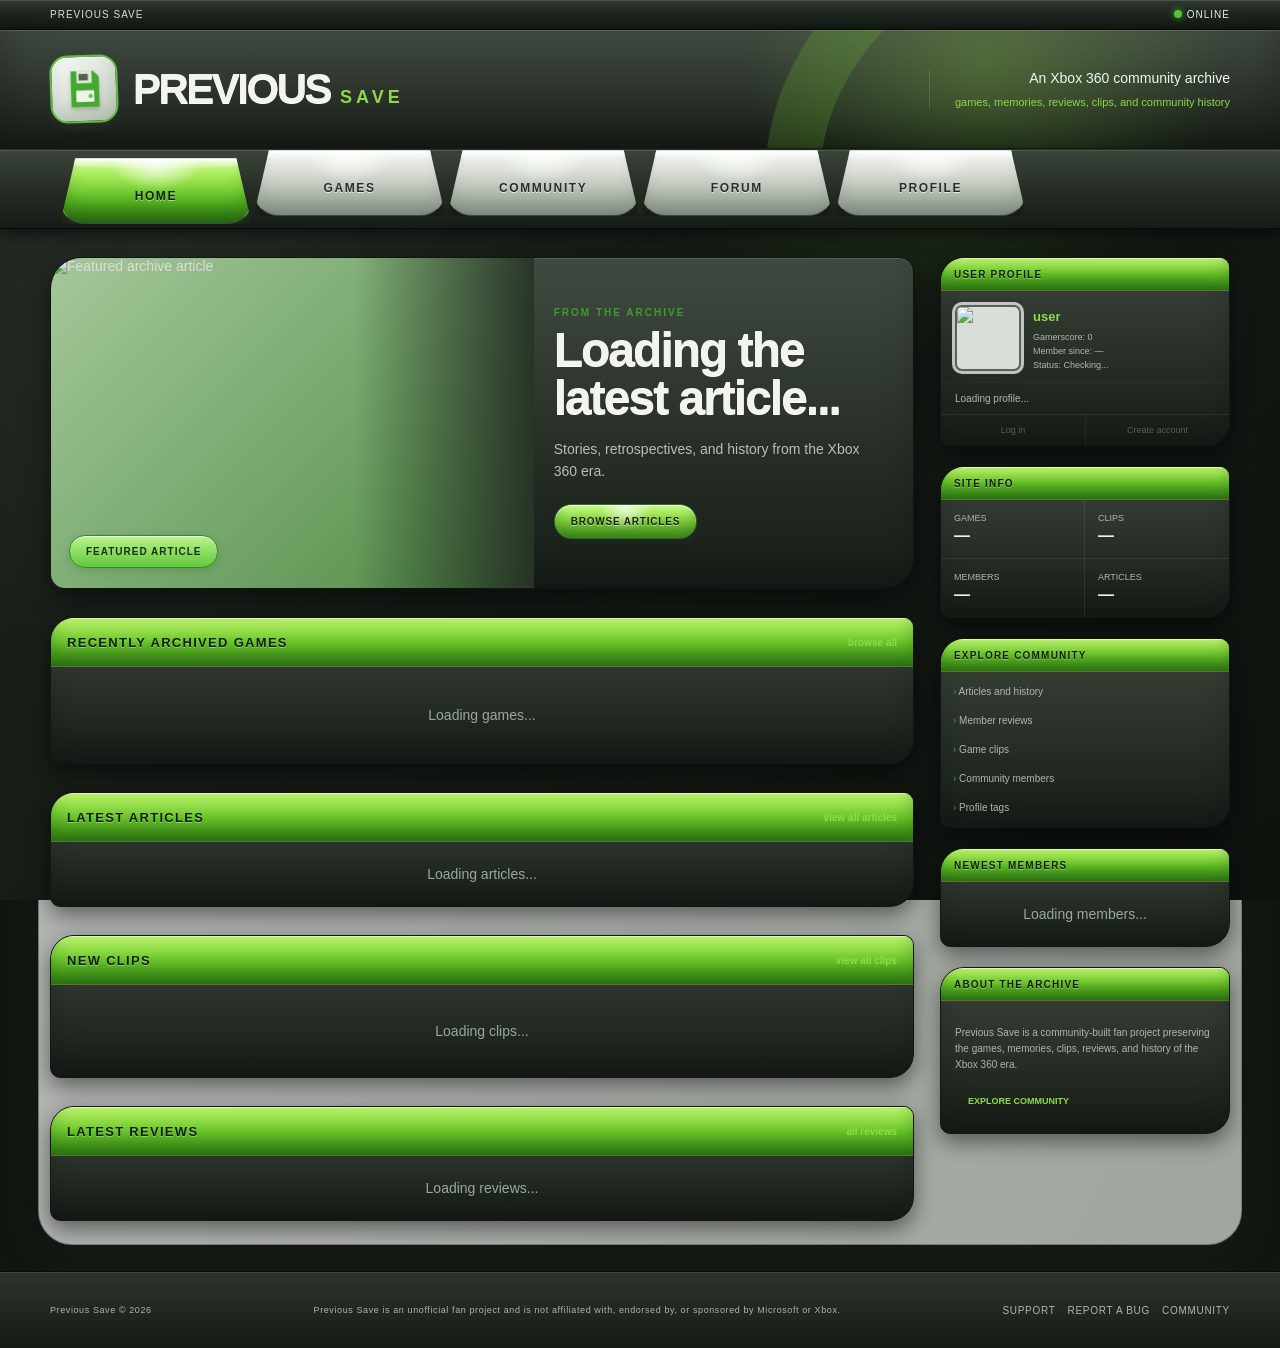
==== commit 209d8a55: "Add files via upload" ====
--- a/index.html
+++ b/index.html
@@ -4,7 +4,7 @@
   <meta charset="UTF-8">
   <meta name="viewport" content="width=device-width, initial-scale=1.0">
   <title>Previous Save</title>
-  <link rel="stylesheet" href="style.css?v=20">
+  <link rel="stylesheet" href="style.css?v=21">
 </head>
 <body>
   <div class="top-bar">
@@ -31,7 +31,6 @@
       <div class="header-text">
         <p>An Xbox 360 community archive</p>
         <span>games, memories, reviews, clips, and community history</span>
-        <a id="home-write-article" class="header-action-button" href="article-editor.html" hidden>WRITE AN ARTICLE</a>
       </div>
     </div>
   </header>
@@ -74,7 +73,10 @@
       <section class="content-section" id="articles">
         <div class="section-heading">
           <h2>LATEST ARTICLES</h2>
-          <a href="community.html?type=articles">view all articles</a>
+          <div class="section-heading-actions">
+            <a id="home-write-article" class="section-write-link" href="article-editor.html" hidden>write an article</a>
+            <a href="community.html?type=articles">view all articles</a>
+          </div>
         </div>
         <div id="home-article-list">
           <p class="home-loading-message">Loading articles...</p>
@@ -173,6 +175,6 @@
 
   <script src="https://cdn.jsdelivr.net/npm/@supabase/supabase-js@2"></script>
   <script src="js/supabase.js?v=7"></script>
-  <script src="js/home.js?v=7"></script>
+  <script src="js/home.js?v=9"></script>
 </body>
 </html>
--- a/style.css
+++ b/style.css
@@ -7931,3 +7931,31 @@
     margin-top: 6px;
   }
 }
+
+
+/* Previous Save article heading actions */
+.section-heading-actions {
+  display: flex;
+  align-items: center;
+  gap: 14px;
+}
+
+.section-heading .section-write-link {
+  padding: 6px 10px;
+  border: 1px solid rgba(23, 48, 23, 0.45);
+  border-radius: 10px;
+  color: #173017;
+  background: rgba(255, 255, 255, 0.46);
+  box-shadow: inset 0 1px 0 rgba(255, 255, 255, 0.7);
+  text-transform: uppercase;
+  letter-spacing: 0.7px;
+}
+
+.section-heading .section-write-link:hover {
+  color: #173017;
+  background: rgba(255, 255, 255, 0.78);
+}
+
+.section-heading .section-write-link[hidden] {
+  display: none;
+}
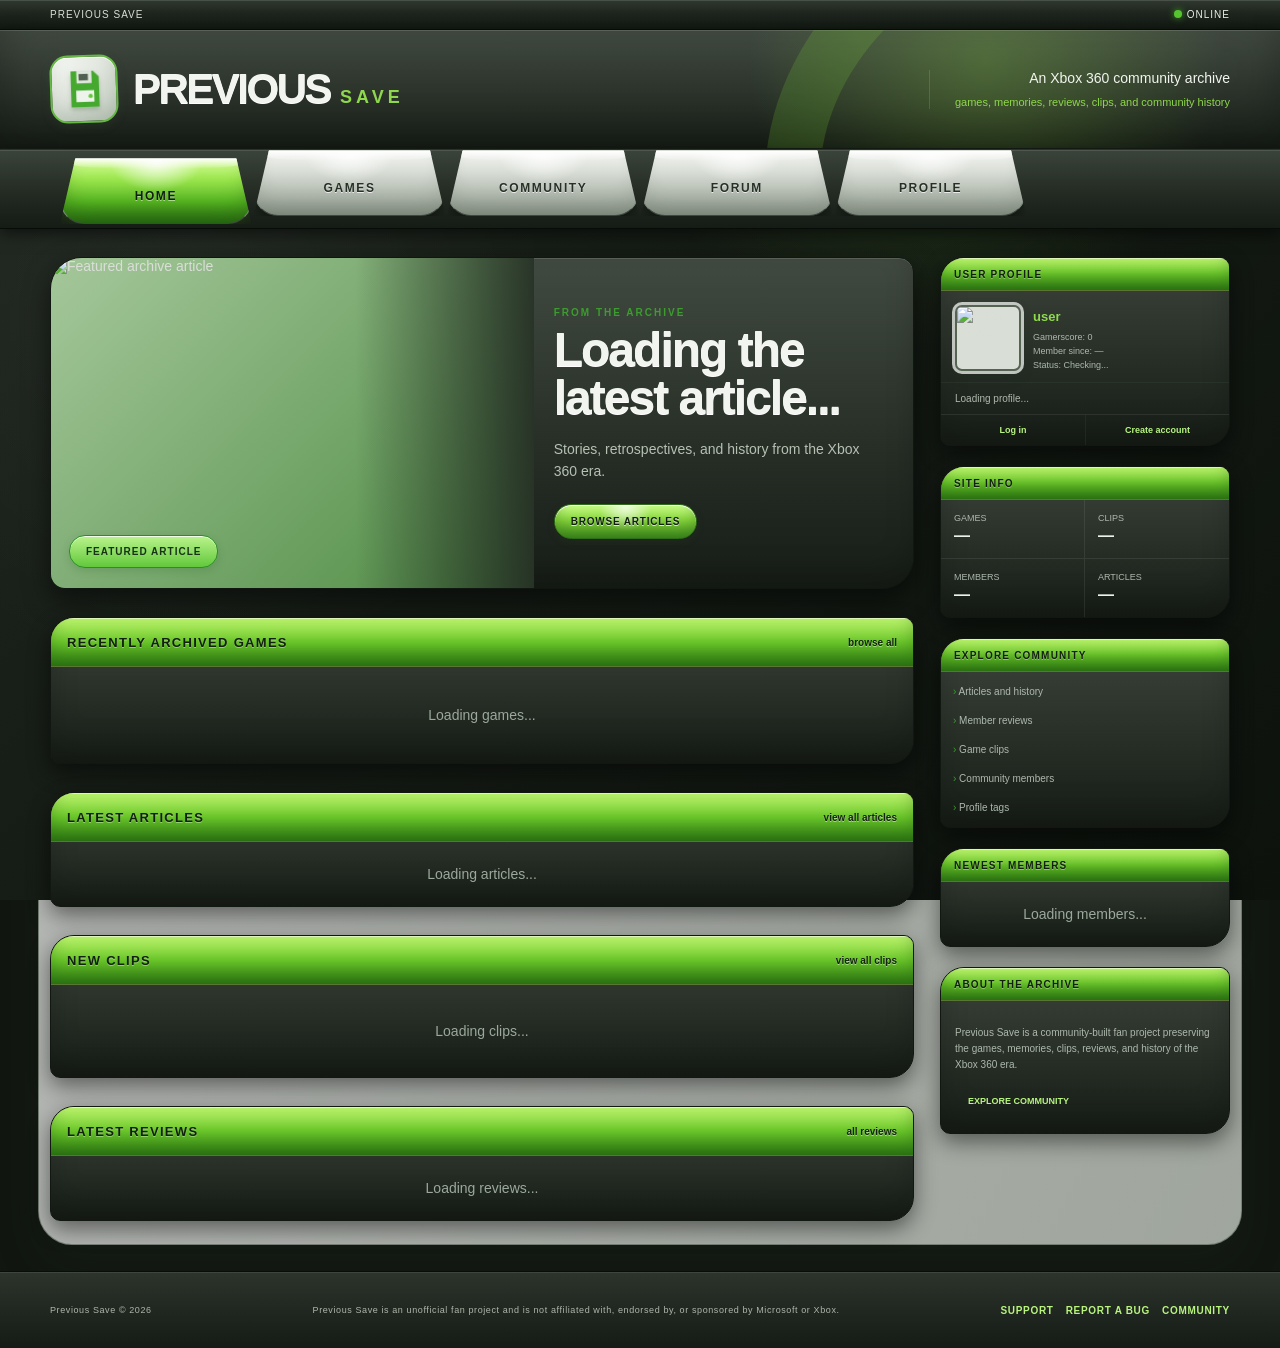
==== commit 86b6d76f: "Add files via upload" ====
--- a/index.html
+++ b/index.html
@@ -4,7 +4,7 @@
   <meta charset="UTF-8">
   <meta name="viewport" content="width=device-width, initial-scale=1.0">
   <title>Previous Save</title>
-  <link rel="stylesheet" href="style.css?v=21">
+  <link rel="stylesheet" href="style.css?v=50">
 </head>
 <body>
   <div class="top-bar">
@@ -174,7 +174,7 @@
   </footer>
 
   <script src="https://cdn.jsdelivr.net/npm/@supabase/supabase-js@2"></script>
-  <script src="js/supabase.js?v=7"></script>
+  <script src="js/supabase.js?v=50"></script>
   <script src="js/home.js?v=9"></script>
 </body>
 </html>
--- a/style.css
+++ b/style.css
@@ -7941,21 +7941,1506 @@
 }
 
 .section-heading .section-write-link {
-  padding: 6px 10px;
-  border: 1px solid rgba(23, 48, 23, 0.45);
-  border-radius: 10px;
-  color: #173017;
-  background: rgba(255, 255, 255, 0.46);
-  box-shadow: inset 0 1px 0 rgba(255, 255, 255, 0.7);
+  padding: 8px 14px;
+  border: 1px solid #102510;
+  border-radius: 12px;
+  color: #ffffff;
+  background:
+    linear-gradient(
+      180deg,
+      #334733,
+      #152515
+    );
+  box-shadow:
+    inset 0 1px 0 rgba(255, 255, 255, 0.24),
+    0 2px 6px rgba(20, 45, 20, 0.34);
   text-transform: uppercase;
-  letter-spacing: 0.7px;
+  letter-spacing: 0.8px;
+  font-weight: 800;
+}
+
+.section-heading .section-write-link::before {
+  content: "+ ";
+  color: #a7eb6f;
+  font-size: 13px;
 }
 
 .section-heading .section-write-link:hover {
-  color: #173017;
-  background: rgba(255, 255, 255, 0.78);
+  color: #ffffff;
+  background:
+    linear-gradient(
+      180deg,
+      #456145,
+      #1d321d
+    );
+  transform: translateY(-1px);
 }
 
 .section-heading .section-write-link[hidden] {
   display: none;
 }
+
+/* ==================================================
+   ARTICLE COVER IMAGE UPLOAD
+   ================================================== */
+
+.article-image-upload-box {
+  padding: 13px;
+  border: 1px dashed #748272;
+  border-radius: 15px 6px 15px 6px;
+  background: rgba(255, 255, 255, 0.34);
+}
+
+.article-cover-file-input {
+  position: absolute;
+  width: 1px !important;
+  height: 1px;
+  padding: 0 !important;
+  overflow: hidden;
+  clip: rect(0 0 0 0);
+  white-space: nowrap;
+  border: 0 !important;
+}
+
+.article-image-picker {
+  min-height: 82px;
+  display: flex;
+  flex-direction: column;
+  align-items: center;
+  justify-content: center;
+  gap: 7px;
+  padding: 15px;
+  border: 1px solid #4e8e38;
+  border-radius: 13px 5px 13px 5px;
+  color: #173017;
+  background: linear-gradient(180deg, #c8f59b, #69c53e 58%, #3d8d24);
+  box-shadow: inset 0 1px rgba(255, 255, 255, 0.75), 0 3px 8px rgba(45, 75, 40, 0.18);
+  text-align: center;
+  cursor: pointer;
+}
+
+.article-image-picker:hover {
+  filter: brightness(1.06);
+  transform: translateY(-1px);
+}
+
+.article-image-picker strong {
+  font-size: 10px;
+  letter-spacing: 0.9px;
+}
+
+.article-image-picker span {
+  color: #2f552c;
+  font-size: 9px;
+}
+
+.article-image-selection {
+  margin-top: 12px;
+  display: grid;
+  grid-template-columns: 76px minmax(0, 1fr) auto;
+  align-items: center;
+  gap: 12px;
+  padding: 10px;
+  border: 1px solid #788476;
+  border-radius: 12px 5px 12px 5px;
+  background: linear-gradient(180deg, #f7f9f5, #d7ded4);
+}
+
+.article-image-selection[hidden] {
+  display: none;
+}
+
+.article-image-selection img {
+  width: 76px;
+  height: 58px;
+  object-fit: cover;
+  border: 1px solid #667463;
+  border-radius: 8px 3px 8px 3px;
+  background: #202820;
+}
+
+.article-image-selection strong,
+.article-image-selection span {
+  display: block;
+  overflow-wrap: anywhere;
+}
+
+.article-image-selection strong {
+  color: #293629;
+  font-size: 10px;
+}
+
+.article-image-selection span {
+  margin-top: 4px;
+  color: #687568;
+  font-size: 9px;
+}
+
+.article-remove-image {
+  padding: 8px 10px;
+  border: 1px solid #7a312d;
+  border-radius: 10px 4px 10px 4px;
+  color: #ffe7e2;
+  background: linear-gradient(180deg, #a75048, #6d2d29);
+  font-size: 8px;
+  font-weight: 900;
+  cursor: pointer;
+}
+
+@media (max-width: 560px) {
+  .article-image-selection {
+    grid-template-columns: 64px minmax(0, 1fr);
+  }
+
+  .article-image-selection img {
+    width: 64px;
+    height: 52px;
+  }
+
+  .article-remove-image {
+    grid-column: 1 / -1;
+  }
+}
+
+/* ==================================================
+   PREVIOUS SAVE — INTERACTIVE CONTRAST FIX
+   Keep buttons and action links readable on dark/green panels.
+   ================================================== */
+
+/* General action buttons */
+.main-button,
+.profile-button,
+.auth-box button,
+.poll button,
+.header-action-button {
+  color: #10200c !important;
+  font-weight: 900 !important;
+  text-shadow: 0 1px 0 rgba(255, 255, 255, 0.72) !important;
+}
+
+/* Green section bars need dark, high-contrast utility links. */
+.section-heading a,
+.profile-section-heading a {
+  color: #13240f !important;
+  opacity: 1 !important;
+  font-weight: 900 !important;
+  text-shadow: 0 1px 0 rgba(255, 255, 255, 0.48) !important;
+}
+
+.section-heading a:hover,
+.profile-section-heading a:hover {
+  color: #ffffff !important;
+  text-shadow: 0 1px 2px rgba(0, 0, 0, 0.55) !important;
+}
+
+/* Primary author action: intentionally dark so it stands out from the green bar. */
+.section-heading .section-write-link {
+  border: 1px solid #0a110a !important;
+  color: #ffffff !important;
+  background: linear-gradient(180deg, #354435 0%, #111a11 100%) !important;
+  box-shadow:
+    inset 0 1px 0 rgba(255, 255, 255, 0.22),
+    0 2px 7px rgba(0, 0, 0, 0.42) !important;
+  opacity: 1 !important;
+  text-shadow: 0 1px 2px rgba(0, 0, 0, 0.72) !important;
+}
+
+.section-heading .section-write-link::before {
+  color: #b8ff7e !important;
+}
+
+.section-heading .section-write-link:hover {
+  color: #ffffff !important;
+  background: linear-gradient(180deg, #4a604a 0%, #1b2a1b 100%) !important;
+}
+
+/* Links sitting on dark cards and footers. */
+.sidebar-bottom-link,
+.profile-links a,
+.footer-links a,
+.auth-switch a,
+.auth-back {
+  color: #b8f47f !important;
+  opacity: 1 !important;
+  font-weight: 800;
+}
+
+.sidebar-bottom-link:hover,
+.profile-links a:hover,
+.footer-links a:hover,
+.auth-switch a:hover,
+.auth-back:hover {
+  color: #ffffff !important;
+}
+
+/* Disabled buttons should still remain legible. */
+button:disabled,
+.main-button[aria-disabled="true"] {
+  color: #3e493d !important;
+  opacity: 0.72 !important;
+}
+
+@media (max-width: 620px) {
+  .section-heading-actions {
+    gap: 8px;
+  }
+
+  .section-heading .section-write-link {
+    padding: 7px 10px;
+    font-size: 8px;
+  }
+}
+
+
+
+/* ==================================================
+   PASSWORD RECOVERY
+================================================== */
+
+.auth-page-main {
+  min-height: 520px;
+  padding-top: 42px;
+  padding-bottom: 60px;
+  display: flex;
+  align-items: flex-start;
+  justify-content: center;
+}
+
+.auth-card {
+  width: min(100%, 570px);
+  overflow: hidden;
+  border: 1px solid #8f9f8c;
+  border-radius: 22px;
+  background:
+    linear-gradient(
+      180deg,
+      #f8faf6,
+      #d1d8ce
+    );
+  box-shadow:
+    inset 0 1px 0 rgba(255, 255, 255, 0.95),
+    0 8px 20px rgba(55, 75, 55, 0.2);
+}
+
+.auth-card-heading {
+  padding: 28px 30px 23px;
+  border-bottom: 1px solid rgba(70, 90, 70, 0.22);
+}
+
+.auth-card-heading h1 {
+  margin: 0 0 13px;
+  color: #263426;
+  font-size: 31px;
+  line-height: 1.05;
+}
+
+.auth-card-heading > p:not(.small-heading) {
+  margin: 0;
+  color: #647064;
+  line-height: 1.6;
+}
+
+.auth-form {
+  padding: 27px 30px 30px;
+}
+
+.auth-form[hidden],
+.auth-invalid-link[hidden],
+.auth-loading-message[hidden] {
+  display: none;
+}
+
+.auth-field {
+  margin-bottom: 19px;
+}
+
+.auth-field label {
+  display: block;
+  margin-bottom: 7px;
+  color: #415041;
+  font-size: 10px;
+  font-weight: bold;
+  letter-spacing: 1px;
+}
+
+.auth-field input {
+  width: 100%;
+  padding: 13px 14px;
+  border: 1px solid #899887;
+  border-radius: 12px;
+  outline: none;
+  color: #263326;
+  background: #f9fbf7;
+  box-shadow:
+    inset 0 2px 5px rgba(70, 85, 70, 0.1);
+}
+
+.auth-field input:focus {
+  border-color: #429b32;
+  box-shadow:
+    0 0 0 3px rgba(91, 198, 58, 0.19),
+    inset 0 2px 5px rgba(70, 85, 70, 0.08);
+}
+
+.auth-field-help {
+  display: block;
+  margin-top: 6px;
+  color: #778477;
+  font-size: 9px;
+}
+
+.forgot-password-row {
+  margin: -5px 0 17px;
+  text-align: right;
+}
+
+.forgot-password-row a {
+  color: #2f8128;
+  font-size: 10px;
+  font-weight: bold;
+  text-decoration: none;
+}
+
+.forgot-password-row a:hover {
+  color: #1f5d1b;
+  text-decoration: underline;
+}
+
+.auth-submit-button {
+  width: 100%;
+  padding: 13px 17px;
+  border: 1px solid #2d7f27;
+  border-radius: 13px;
+  color: #112d10;
+  background:
+    linear-gradient(
+      180deg,
+      #baf18a,
+      #57c438
+    );
+  box-shadow:
+    inset 0 1px 0 rgba(255, 255, 255, 0.85),
+    0 3px 8px rgba(45, 90, 40, 0.18);
+  font-size: 10px;
+  font-weight: bold;
+  letter-spacing: 0.8px;
+  cursor: pointer;
+}
+
+.auth-submit-button:hover:not(:disabled) {
+  background:
+    linear-gradient(
+      180deg,
+      #c9f6a3,
+      #68cf47
+    );
+}
+
+.auth-submit-button:disabled {
+  opacity: 0.65;
+  cursor: wait;
+}
+
+.auth-message {
+  min-height: 18px;
+  margin: 17px 0 0;
+  font-size: 11px;
+  line-height: 1.5;
+}
+
+.auth-message:empty {
+  display: none;
+}
+
+.auth-message-success {
+  padding: 11px 12px;
+  border: 1px solid rgba(50, 135, 43, 0.42);
+  border-radius: 10px;
+  color: #245f20;
+  background: rgba(167, 235, 111, 0.28);
+}
+
+.auth-message-error {
+  padding: 11px 12px;
+  border: 1px solid rgba(159, 59, 52, 0.42);
+  border-radius: 10px;
+  color: #7e2925;
+  background: rgba(228, 130, 122, 0.18);
+}
+
+.auth-loading-message {
+  padding: 30px;
+  color: #647064;
+  text-align: center;
+}
+
+.auth-invalid-link {
+  padding: 28px 30px 31px;
+  text-align: center;
+}
+
+.auth-invalid-link p {
+  margin: 0 0 20px;
+  color: #6e3a36;
+  line-height: 1.5;
+}
+
+.auth-card-footer {
+  padding: 15px 30px;
+  border-top: 1px solid rgba(70, 90, 70, 0.22);
+  background: rgba(255, 255, 255, 0.2);
+}
+
+.auth-card-footer a {
+  color: #347c2d;
+  font-size: 10px;
+  font-weight: bold;
+  text-decoration: none;
+}
+
+.auth-card-footer a:hover {
+  text-decoration: underline;
+}
+
+@media (max-width: 650px) {
+  .auth-page-main {
+    padding-top: 25px;
+  }
+
+  .auth-card-heading,
+  .auth-form,
+  .auth-invalid-link {
+    padding-left: 20px;
+    padding-right: 20px;
+  }
+
+  .auth-card-heading h1 {
+    font-size: 27px;
+  }
+}
+/* ==================================================
+   PROFILE ACTION VISIBILITY + META CONTRAST FIX
+   ================================================== */
+
+/* Some existing button rules set display values that can override the
+   browser's default [hidden] behavior. Keep private/profile-only actions
+   genuinely hidden until profile.js decides they belong on the page. */
+#profile-edit-button[hidden],
+#profile-follow-button[hidden],
+#profile-account-section[hidden],
+.profile-tab-panel[hidden] {
+  display: none !important;
+}
+
+/* Make profile metadata readable against the light profile header. */
+.profile-meta {
+  align-items: center;
+  gap: 10px;
+  color: #334333;
+  font-size: 11px;
+  font-weight: 700;
+}
+
+#profile-location,
+#profile-member-since {
+  display: inline-flex;
+  align-items: center;
+  min-height: 30px;
+  padding: 7px 11px;
+  border: 1px solid rgba(65, 91, 63, 0.35);
+  border-radius: 10px 4px 10px 4px;
+  color: #263526;
+  background: rgba(247, 250, 245, 0.72);
+  box-shadow:
+    inset 0 1px rgba(255, 255, 255, 0.8),
+    0 2px 5px rgba(32, 48, 31, 0.12);
+}
+
+#profile-location::before {
+  content: "●";
+  margin-right: 7px;
+  color: #4fae2d;
+  font-size: 9px;
+}
+
+/* Following is a destructive action, so make its state unmistakable. */
+.profile-follow-button[data-state="following"] {
+  border-color: #7b3636 !important;
+  color: #fff4f4 !important;
+  background:
+    linear-gradient(180deg, #8f4b4b, #5f2929 58%, #381818) !important;
+  box-shadow:
+    inset 0 1px rgba(255, 255, 255, 0.25),
+    0 3px 8px rgba(48, 15, 15, 0.28) !important;
+  text-shadow: 0 1px 1px rgba(0, 0, 0, 0.65);
+}
+
+.profile-follow-button[data-state="following"]:hover:not(:disabled) {
+  border-color: #a85353 !important;
+  background:
+    linear-gradient(180deg, #aa5a5a, #743232 58%, #461d1d) !important;
+  transform: translateY(-1px);
+}
+
+.profile-follow-button:disabled {
+  opacity: 0.68;
+  cursor: wait;
+}
+
+@media (max-width: 650px) {
+  .profile-meta {
+    align-items: flex-start;
+    flex-direction: column;
+  }
+
+  #profile-location,
+  #profile-member-since {
+    width: 100%;
+  }
+}
+
+
+
+/* ==================================================
+   PREVIOUS SAVE FORUM
+================================================== */
+
+.forum-page {
+  padding-top: 32px;
+  padding-bottom: 60px;
+}
+
+.forum-page-heading {
+  margin-bottom: 24px;
+  padding: 27px 30px;
+  display: flex;
+  align-items: center;
+  justify-content: space-between;
+  gap: 25px;
+  border: 1px solid #536153;
+  border-radius: 22px;
+  color: #e7eee5;
+  background:
+    linear-gradient(
+      135deg,
+      #202820,
+      #121812
+    );
+  box-shadow:
+    inset 0 1px rgba(255, 255, 255, 0.09),
+    0 7px 18px rgba(0, 0, 0, 0.28);
+}
+
+.forum-page-heading h1 {
+  margin: 0 0 9px;
+  color: #ffffff;
+  font-size: 34px;
+}
+
+.forum-page-heading p {
+  margin: 0;
+  color: #aeb8ae;
+  line-height: 1.6;
+}
+
+.forum-page-heading .small-heading {
+  margin-bottom: 7px;
+  color: #91df57;
+}
+
+.forum-loading,
+.forum-empty {
+  padding: 34px 22px;
+  color: #aeb8ae;
+  text-align: center;
+}
+
+.forum-category-list {
+  margin-bottom: 27px;
+  display: grid;
+  gap: 12px;
+}
+
+.forum-category-card {
+  padding: 20px 22px;
+  display: flex;
+  align-items: center;
+  justify-content: space-between;
+  gap: 24px;
+  border: 1px solid #4d5b4d;
+  border-radius: 17px;
+  color: #e6ece4;
+  background:
+    linear-gradient(
+      180deg,
+      #293129,
+      #1b211b
+    );
+  box-shadow:
+    inset 0 1px rgba(255, 255, 255, 0.06),
+    0 4px 11px rgba(0, 0, 0, 0.22);
+  text-decoration: none;
+  transition:
+    transform 0.15s ease,
+    border-color 0.15s ease;
+}
+
+.forum-category-card:hover {
+  transform: translateY(-2px);
+  border-color: #7bc945;
+}
+
+.forum-category-card h2 {
+  margin: 0 0 6px;
+  color: #9ce85f;
+  font-size: 17px;
+}
+
+.forum-category-card p {
+  margin: 0;
+  color: #a7b1a7;
+  line-height: 1.5;
+}
+
+.forum-category-card > span {
+  min-width: 86px;
+  color: #c5cec5;
+  text-align: right;
+  font-size: 10px;
+  font-weight: bold;
+  text-transform: uppercase;
+}
+
+.forum-panel {
+  margin-bottom: 24px;
+  overflow: hidden;
+  border: 1px solid #485448;
+  border-radius: 19px;
+  background:
+    linear-gradient(
+      180deg,
+      #242b24,
+      #171d17
+    );
+  box-shadow:
+    inset 0 1px rgba(255, 255, 255, 0.05),
+    0 5px 14px rgba(0, 0, 0, 0.23);
+}
+
+.forum-panel-heading {
+  min-height: 52px;
+  padding: 0 17px;
+  display: flex;
+  align-items: center;
+  justify-content: space-between;
+  gap: 15px;
+  border-bottom: 1px solid #4e5a4e;
+  background:
+    linear-gradient(
+      180deg,
+      #9bea5c,
+      #54b92f 58%,
+      #35881e
+    );
+}
+
+.forum-panel-heading h2 {
+  margin: 0;
+  color: #132011;
+  font-size: 12px;
+  letter-spacing: 1.2px;
+}
+
+.forum-panel-heading span {
+  color: #22491d;
+  font-size: 9px;
+  font-weight: bold;
+  text-transform: uppercase;
+}
+
+.forum-thread-row {
+  min-height: 77px;
+  padding: 14px 17px;
+  display: grid;
+  grid-template-columns: auto minmax(0, 1fr) auto;
+  align-items: center;
+  gap: 14px;
+  border-bottom: 1px solid rgba(119, 135, 119, 0.2);
+}
+
+.forum-thread-row:last-child {
+  border-bottom: 0;
+}
+
+.forum-thread-row:hover {
+  background: rgba(128, 207, 73, 0.07);
+}
+
+.forum-thread-status {
+  display: flex;
+  flex-direction: column;
+  gap: 5px;
+}
+
+.forum-thread-summary h3 {
+  margin: 0 0 7px;
+  font-size: 15px;
+}
+
+.forum-thread-summary h3 a {
+  color: #e9eee7;
+  text-decoration: none;
+}
+
+.forum-thread-summary h3 a:hover {
+  color: #9be35f;
+}
+
+.forum-thread-summary p {
+  margin: 0;
+  color: #929d92;
+  font-size: 10px;
+}
+
+.forum-thread-summary p a {
+  color: #9bdc68;
+  text-decoration: none;
+}
+
+.forum-open-thread {
+  padding: 9px 12px;
+  border: 1px solid #536153;
+  border-radius: 10px;
+  color: #dfe7dc;
+  background: #182018;
+  text-decoration: none;
+  font-size: 9px;
+  font-weight: bold;
+}
+
+.forum-open-thread:hover {
+  border-color: #79cc43;
+  color: #a5eb6b;
+}
+
+.forum-category-actions {
+  margin-bottom: 17px;
+  display: flex;
+  justify-content: flex-end;
+  gap: 10px;
+}
+
+.forum-primary-button,
+.forum-secondary-button {
+  display: inline-block;
+  padding: 11px 16px;
+  border-radius: 12px;
+  text-decoration: none;
+  font-size: 10px;
+  font-weight: bold;
+  letter-spacing: 0.7px;
+  cursor: pointer;
+}
+
+.forum-primary-button {
+  border: 1px solid #377b22;
+  color: #12210f;
+  background:
+    linear-gradient(
+      180deg,
+      #b1f17d,
+      #61c63b 58%,
+      #3b941f
+    );
+  box-shadow:
+    inset 0 1px rgba(255, 255, 255, 0.65),
+    0 3px 7px rgba(0, 0, 0, 0.25);
+}
+
+.forum-secondary-button {
+  border: 1px solid #617061;
+  color: #d9e2d7;
+  background:
+    linear-gradient(
+      180deg,
+      #344034,
+      #1b241b
+    );
+  box-shadow:
+    inset 0 1px rgba(255, 255, 255, 0.08),
+    0 3px 7px rgba(0, 0, 0, 0.2);
+}
+
+.forum-primary-button:hover,
+.forum-secondary-button:hover {
+  filter: brightness(1.1);
+}
+
+.forum-primary-button:disabled,
+.forum-secondary-button:disabled {
+  opacity: 0.55;
+  cursor: wait;
+}
+
+.forum-create-panel form,
+.forum-reply-panel form {
+  padding: 22px;
+}
+
+.forum-field {
+  display: block;
+  margin-bottom: 18px;
+}
+
+.forum-field > span {
+  display: block;
+  margin-bottom: 7px;
+  color: #b8c2b8;
+  font-size: 10px;
+  font-weight: bold;
+  letter-spacing: 0.8px;
+}
+
+.forum-field input,
+.forum-field textarea {
+  width: 100%;
+  padding: 12px 13px;
+  border: 1px solid #596559;
+  border-radius: 11px;
+  outline: none;
+  color: #eaf0e8;
+  background: #111711;
+  font: inherit;
+  line-height: 1.55;
+}
+
+.forum-field textarea {
+  min-height: 190px;
+  resize: vertical;
+}
+
+.forum-field input:focus,
+.forum-field textarea:focus {
+  border-color: #82d249;
+  box-shadow:
+    0 0 0 3px rgba(130, 210, 73, 0.17);
+}
+
+.forum-form-actions {
+  display: flex;
+  gap: 10px;
+}
+
+.forum-message {
+  margin: 12px 0;
+  min-height: 16px;
+  color: #b5beb5;
+  font-size: 11px;
+}
+
+.forum-message:empty {
+  display: none;
+}
+
+.forum-message-success {
+  padding: 11px 13px;
+  border: 1px solid #508b39;
+  border-radius: 10px;
+  color: #b9ef98;
+  background: rgba(82, 152, 50, 0.15);
+}
+
+.forum-message-error {
+  padding: 11px 13px;
+  border: 1px solid #8d4747;
+  border-radius: 10px;
+  color: #f1b0aa;
+  background: rgba(144, 56, 56, 0.14);
+}
+
+.forum-post {
+  display: grid;
+  grid-template-columns: 185px minmax(0, 1fr);
+  border: 1px solid #4b574b;
+  border-radius: 18px;
+  overflow: hidden;
+  color: #dce4da;
+  background:
+    linear-gradient(
+      180deg,
+      #252d25,
+      #181e18
+    );
+  box-shadow:
+    0 5px 14px rgba(0, 0, 0, 0.23);
+}
+
+.forum-main-post {
+  margin-bottom: 24px;
+}
+
+.forum-reply {
+  margin: 15px;
+}
+
+.forum-post-author-column {
+  padding: 20px 16px;
+  border-right: 1px solid #4c584c;
+  background:
+    linear-gradient(
+      180deg,
+      #202820,
+      #151b15
+    );
+}
+
+.forum-author {
+  display: flex;
+  flex-direction: column;
+  align-items: center;
+  color: #dfe7dd;
+  text-align: center;
+  text-decoration: none;
+}
+
+.forum-author img {
+  width: 78px;
+  height: 78px;
+  margin-bottom: 12px;
+  object-fit: cover;
+  border: 2px solid #6fc63b;
+  border-radius: 16px;
+  background: #121712;
+}
+
+.forum-author strong {
+  display: block;
+  color: #a5e86f;
+  font-size: 12px;
+}
+
+.forum-author em {
+  display: block;
+  margin-top: 6px;
+  color: #7f8b7f;
+  font-size: 8px;
+  font-style: normal;
+  font-weight: bold;
+  letter-spacing: 0.8px;
+}
+
+.forum-post-content {
+  min-width: 0;
+  padding: 19px 21px;
+}
+
+.forum-post-header {
+  min-height: 27px;
+  margin-bottom: 16px;
+  padding-bottom: 11px;
+  display: flex;
+  align-items: center;
+  justify-content: space-between;
+  gap: 12px;
+  border-bottom: 1px solid rgba(120, 135, 120, 0.25);
+  color: #879287;
+  font-size: 9px;
+  font-weight: bold;
+  letter-spacing: 0.6px;
+}
+
+.forum-post-body {
+  min-height: 90px;
+  color: #d5ddd3;
+  font-size: 13px;
+  line-height: 1.75;
+  overflow-wrap: anywhere;
+}
+
+.forum-post-actions {
+  margin-top: 24px;
+  padding-top: 13px;
+  display: flex;
+  flex-wrap: wrap;
+  gap: 8px;
+  border-top: 1px solid rgba(120, 135, 120, 0.21);
+}
+
+.forum-post-actions button {
+  padding: 7px 10px;
+  border: 1px solid #596659;
+  border-radius: 8px;
+  color: #c7d0c5;
+  background: #161c16;
+  font-size: 8px;
+  font-weight: bold;
+  cursor: pointer;
+}
+
+.forum-post-actions button:hover {
+  border-color: #83cf4c;
+  color: #9ee368;
+}
+
+.forum-status-badge {
+  display: inline-block;
+  padding: 5px 7px;
+  border: 1px solid #67ac3f;
+  border-radius: 7px;
+  color: #c3f6a1;
+  background: rgba(102, 179, 59, 0.14);
+  font-size: 7px;
+  font-weight: bold;
+  letter-spacing: 0.6px;
+}
+
+.forum-status-locked {
+  border-color: #9f5b55;
+  color: #f3b0a9;
+  background: rgba(159, 67, 59, 0.15);
+}
+
+.forum-locked-message {
+  margin-top: 18px;
+  padding: 15px 18px;
+  border: 1px solid #87524d;
+  border-radius: 13px;
+  color: #efb0aa;
+  background: rgba(135, 60, 52, 0.15);
+  text-align: center;
+  font-size: 11px;
+}
+
+@media (max-width: 760px) {
+  .forum-page-heading {
+    align-items: flex-start;
+    flex-direction: column;
+  }
+
+  .forum-category-card {
+    align-items: flex-start;
+    flex-direction: column;
+  }
+
+  .forum-category-card > span {
+    text-align: left;
+  }
+
+  .forum-thread-row {
+    grid-template-columns: 1fr;
+  }
+
+  .forum-thread-status {
+    flex-direction: row;
+  }
+
+  .forum-open-thread {
+    width: fit-content;
+  }
+
+  .forum-post {
+    grid-template-columns: 1fr;
+  }
+
+  .forum-post-author-column {
+    border-right: 0;
+    border-bottom: 1px solid #4c584c;
+  }
+
+  .forum-author {
+    flex-direction: row;
+    gap: 12px;
+    text-align: left;
+  }
+
+  .forum-author img {
+    width: 54px;
+    height: 54px;
+    margin-bottom: 0;
+  }
+}
+
+/* ==================================================
+   FORUM SEARCH, HOME THREAD CREATION, AND AUTH FIXES
+================================================== */
+
+.forum-heading-actions {
+  display: flex;
+  flex-wrap: wrap;
+  justify-content: flex-end;
+  gap: 10px;
+}
+
+.forum-search-panel {
+  margin-bottom: 24px;
+  padding: 18px 20px;
+  border: 1px solid #4d5a4d;
+  border-radius: 17px;
+  background: linear-gradient(180deg, #242c24, #171d17);
+  box-shadow: 0 4px 12px rgba(0, 0, 0, 0.22);
+}
+
+.forum-search-panel label {
+  display: block;
+  margin-bottom: 8px;
+  color: #a6e778;
+  font-size: 10px;
+  font-weight: bold;
+  letter-spacing: 1px;
+}
+
+.forum-search-row {
+  display: flex;
+  gap: 9px;
+}
+
+.forum-search-row input {
+  min-width: 0;
+  flex: 1;
+  padding: 11px 13px;
+  border: 1px solid #596759;
+  border-radius: 11px;
+  outline: none;
+  color: #edf2eb;
+  background: #111711;
+  font: inherit;
+}
+
+.forum-search-row input:focus {
+  border-color: #82d249;
+  box-shadow: 0 0 0 3px rgba(130, 210, 73, 0.16);
+}
+
+.forum-search-results {
+  margin-top: 17px;
+  overflow: hidden;
+  border: 1px solid #465246;
+  border-radius: 13px;
+}
+
+.forum-search-heading {
+  padding: 10px 14px;
+  color: #152311;
+  background: #85d64d;
+  font-size: 9px;
+  font-weight: bold;
+  letter-spacing: 1px;
+}
+
+.forum-create-panel select {
+  width: 100%;
+  padding: 12px 13px;
+  border: 1px solid #596559;
+  border-radius: 11px;
+  outline: none;
+  color: #eaf0e8;
+  background: #111711;
+  font: inherit;
+}
+
+.forgot-password-row {
+  margin: 4px 0 20px;
+  display: flex;
+  justify-content: flex-end;
+}
+
+.forgot-password-row a {
+  padding: 10px 14px;
+  border: 1px solid #70c842;
+  border-radius: 10px;
+  color: #d5ffb8 !important;
+  background: linear-gradient(180deg, #344533, #1c281b);
+  box-shadow: inset 0 1px rgba(255,255,255,.1), 0 3px 8px rgba(0,0,0,.3);
+  text-decoration: none;
+  font-size: 10px;
+  font-weight: 900;
+  letter-spacing: .5px;
+}
+
+.forgot-password-row a:hover {
+  color: #fff !important;
+  border-color: #a1ed6a;
+  background: linear-gradient(180deg, #4c6844, #263d22);
+}
+
+.auth-kicker {
+  margin: 0 0 8px;
+  color: #8fda55;
+  font-size: 9px;
+  font-weight: 900;
+  letter-spacing: 1.4px;
+}
+
+/* ==================================================
+   EDITABLE PROFILE TAGS
+================================================== */
+
+.edit-tags-panel {
+  margin: 24px 0;
+  padding: 18px;
+  border: 1px solid #4d5b4d;
+  border-radius: 16px;
+  background: linear-gradient(180deg, #252d25, #171d17);
+}
+
+.edit-tags-heading {
+  display: flex;
+  align-items: flex-start;
+  justify-content: space-between;
+  gap: 16px;
+  margin-bottom: 14px;
+}
+
+.edit-tags-heading h2 {
+  margin: 0 0 5px;
+  color: #9be561;
+  font-size: 12px;
+  letter-spacing: 1px;
+}
+
+.edit-tags-heading p,
+.edit-tags-heading > span {
+  margin: 0;
+  color: #a6b0a6;
+  font-size: 10px;
+}
+
+.edit-tag-list {
+  min-height: 42px;
+  display: flex;
+  flex-wrap: wrap;
+  gap: 8px;
+  margin-bottom: 14px;
+}
+
+.edit-tags-empty {
+  margin: 0;
+  color: #7f8a7f;
+  font-size: 10px;
+}
+
+.edit-tag-chip {
+  display: inline-flex;
+  align-items: center;
+  overflow: hidden;
+  border: 1px solid #5ea13d;
+  border-radius: 11px;
+  color: #dff5d1;
+  background: #263622;
+  font-size: 10px;
+}
+
+.edit-tag-chip > span {
+  padding: 7px 9px;
+}
+
+.edit-tag-chip button {
+  align-self: stretch;
+  min-width: 28px;
+  border: 0;
+  border-left: 1px solid #5ea13d;
+  color: #f1b3ad;
+  background: #172117;
+  cursor: pointer;
+  font-size: 15px;
+}
+
+.edit-tag-chip button:hover {
+  color: #fff;
+  background: #743a36;
+}
+
+.edit-tag-add-row {
+  display: flex;
+  gap: 9px;
+}
+
+.edit-tag-add-row input {
+  min-width: 0;
+  flex: 1;
+  padding: 11px 12px;
+  border: 1px solid #586558;
+  border-radius: 10px;
+  color: #edf2eb;
+  background: #111711;
+}
+
+.edit-tag-add-row button {
+  padding: 10px 14px;
+  border: 1px solid #397e24;
+  border-radius: 10px;
+  color: #12210f;
+  background: linear-gradient(180deg, #aeea79, #55b831);
+  font-size: 9px;
+  font-weight: 900;
+  cursor: pointer;
+}
+
+@media (max-width: 650px) {
+  .forum-search-row,
+  .edit-tag-add-row {
+    flex-direction: column;
+  }
+
+  .forum-heading-actions {
+    justify-content: flex-start;
+  }
+}
+
+/* ==================================================
+   GLOBAL VISIBILITY + AUTH CONSISTENCY
+================================================== */
+
+[hidden] {
+  display: none !important;
+}
+
+.forum-heading-actions > [hidden],
+.forum-category-actions > [hidden],
+#forum-thread-view > [hidden],
+#forum-overview-view[hidden],
+#forum-category-view[hidden],
+#forum-thread-view[hidden] {
+  display: none !important;
+}
+
+/* Make account recovery impossible to miss. */
+.forgot-password-row {
+  margin: 8px 0 20px;
+}
+
+.forgot-password-row a {
+  display: inline-flex;
+  align-items: center;
+  justify-content: center;
+  min-height: 40px;
+  padding: 10px 16px;
+  border: 1px solid #8ad854;
+  border-radius: 11px;
+  color: #efffe4 !important;
+  background: linear-gradient(180deg, #3f5739, #1d2b1b);
+  box-shadow: inset 0 1px rgba(255,255,255,.13), 0 4px 10px rgba(0,0,0,.32);
+  font-size: 10px;
+  font-weight: 900;
+  letter-spacing: .6px;
+  text-decoration: none;
+}
+
+.forgot-password-row a::before {
+  content: "↻";
+  margin-right: 7px;
+  color: #a9ef75;
+  font-size: 15px;
+}
+
+.forgot-password-row a:hover,
+.forgot-password-row a:focus-visible {
+  border-color: #b5f486;
+  color: #fff !important;
+  background: linear-gradient(180deg, #58784d, #294125);
+  outline: none;
+  transform: translateY(-1px);
+}
+
+/* Cleaner forum action hierarchy. */
+.forum-heading-actions {
+  align-items: center;
+}
+
+#forum-home-create-button,
+#forum-home-login-button {
+  min-width: 180px;
+}
+
+#forum-back-button {
+  white-space: nowrap;
+}
+
+.forum-search-panel {
+  position: relative;
+}
+
+.forum-search-results:empty {
+  display: none;
+}
+
+/* ==================================================
+   SUPPORT PAGE
+================================================== */
+.support-page {
+  padding-top: 38px;
+  padding-bottom: 65px;
+}
+
+.support-card {
+  width: min(720px, 100%);
+  margin: 0 auto;
+  padding: 30px;
+  border: 1px solid #4f5d4f;
+  border-radius: 22px;
+  color: #dce5da;
+  background: linear-gradient(180deg, #242c24, #151b15);
+  box-shadow: inset 0 1px rgba(255,255,255,.06), 0 8px 22px rgba(0,0,0,.28);
+}
+
+.support-card h1 {
+  margin: 0 0 12px;
+  color: #fff;
+  font-size: 34px;
+}
+
+.support-intro {
+  margin: 0 0 26px;
+  color: #aeb8ae;
+  line-height: 1.65;
+}
+
+.support-form {
+  display: grid;
+  gap: 17px;
+}
+
+.support-form label > span {
+  display: block;
+  margin-bottom: 7px;
+  color: #a9e879;
+  font-size: 10px;
+  font-weight: 900;
+  letter-spacing: .8px;
+}
+
+.support-form label em {
+  color: #7f8c7f;
+  font-style: normal;
+  font-weight: normal;
+}
+
+.support-form input,
+.support-form select,
+.support-form textarea {
+  width: 100%;
+  padding: 12px 13px;
+  border: 1px solid #5b685b;
+  border-radius: 11px;
+  outline: none;
+  color: #edf3eb;
+  background: #101610;
+  font: inherit;
+}
+
+.support-form textarea {
+  min-height: 190px;
+  resize: vertical;
+}
+
+.support-form input:focus,
+.support-form select:focus,
+.support-form textarea:focus {
+  border-color: #86d64f;
+  box-shadow: 0 0 0 3px rgba(134,214,79,.16);
+}
+
+.support-honeypot {
+  position: absolute;
+  left: -9999px;
+}
